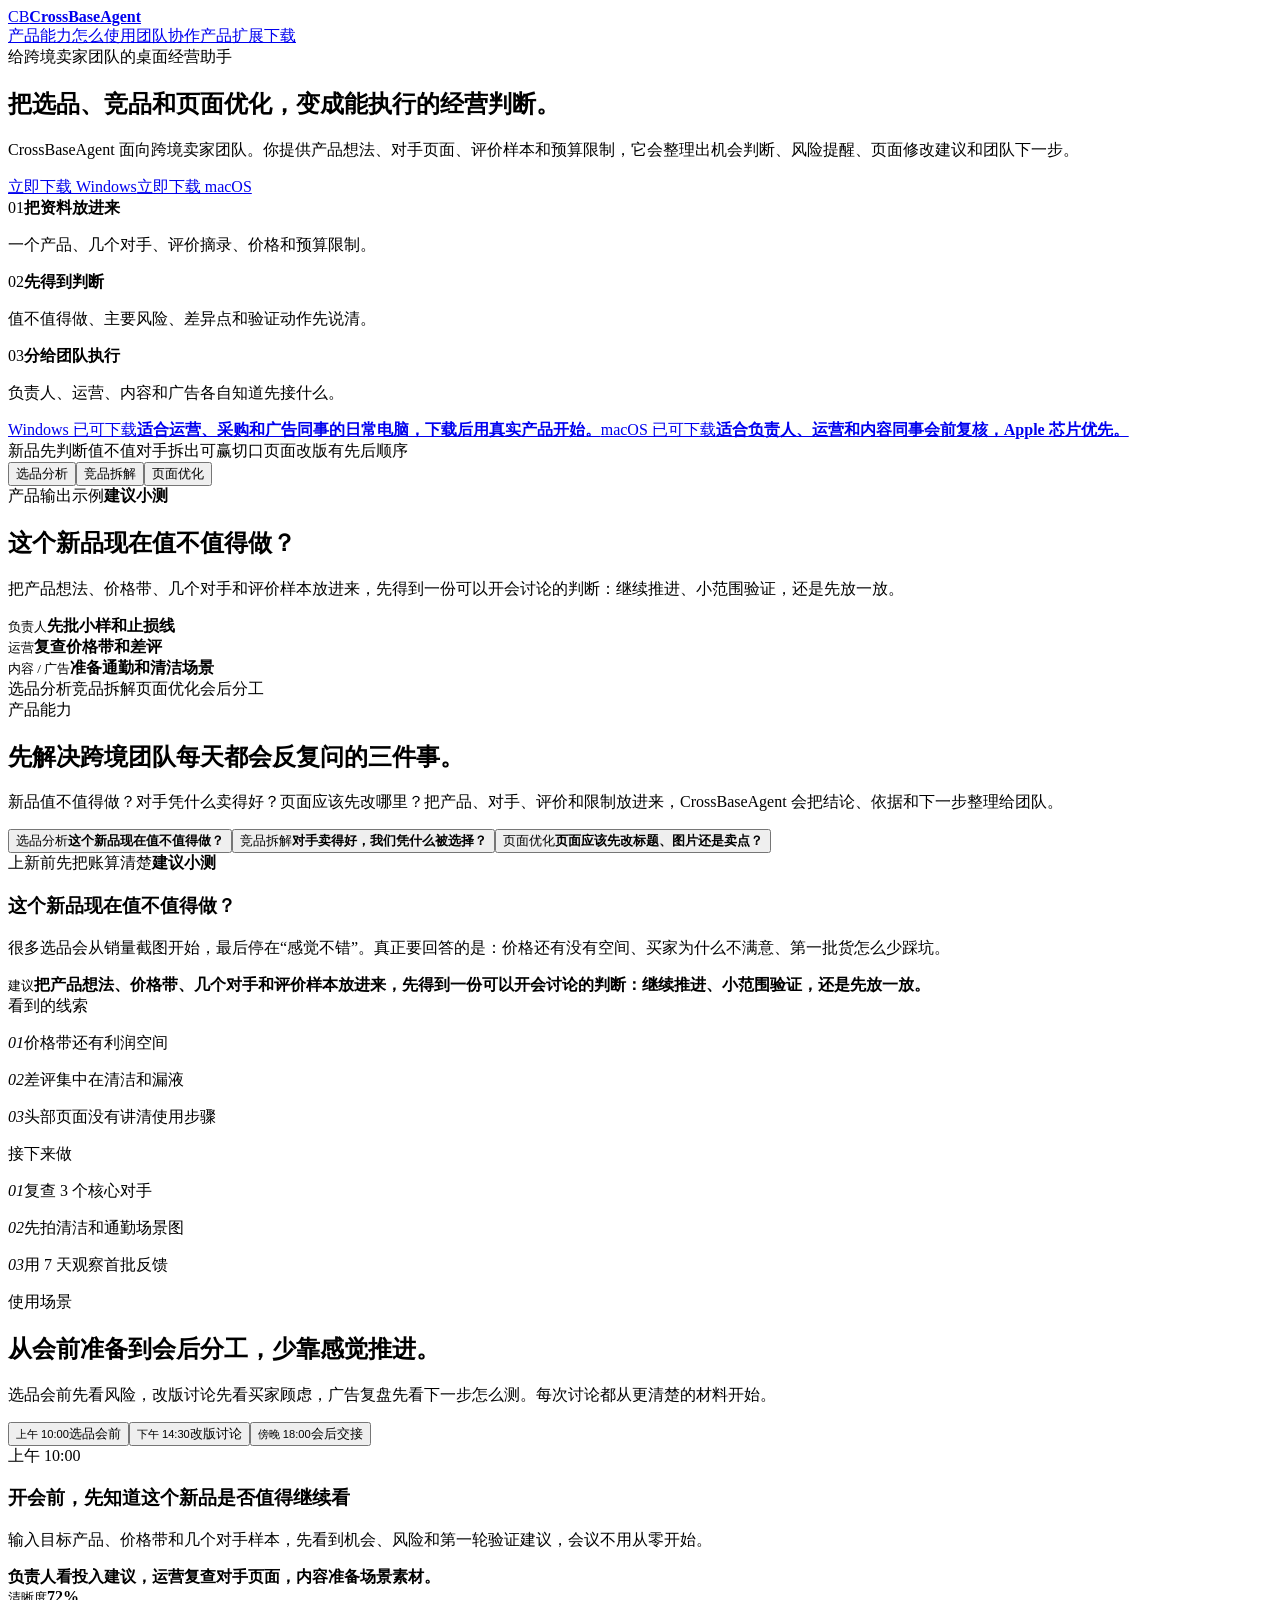
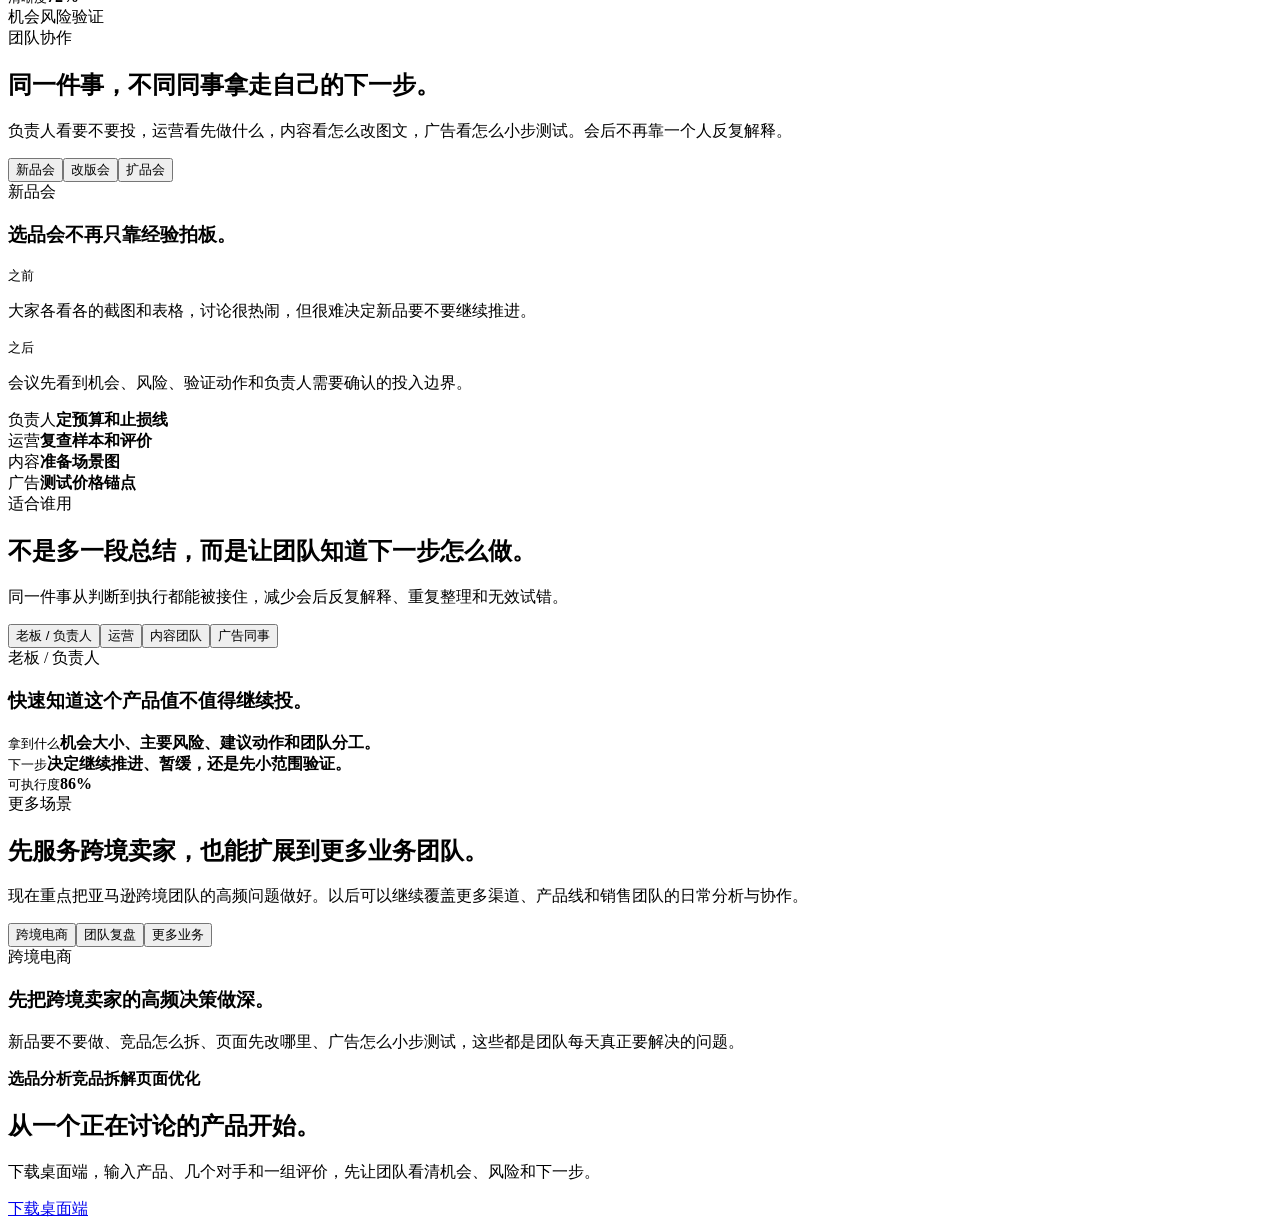
==== index.html @ db87e787 "Refresh scenario page CTA" ====
<!DOCTYPE html><html lang="zh-CN"><head><script id="crossbase-head-process-shim">globalThis.process=globalThis.process||{};globalThis.process.env=globalThis.process.env||{};globalThis.process.browser=true;globalThis.process.env.NODE_ENV=globalThis.process.env.NODE_ENV||(location.hostname==="localhost"||location.hostname==="127.0.0.1"?"development":"production");</script><meta charSet="utf-8"/><meta name="viewport" content="width=device-width, initial-scale=1"/><link rel="stylesheet" href="/CrossBaseAgent-www/_next/static/chunks/0078fz.~6w9_p.css" data-precedence="next"/><link rel="stylesheet" href="/CrossBaseAgent-www/_next/static/chunks/17b_7vx0d22ie.css" data-precedence="next"/><link rel="preload" as="script" fetchPriority="low" href="/CrossBaseAgent-www/_next/static/chunks/0yu3k-pmkudgf.js"/><script src="/CrossBaseAgent-www/_next/static/chunks/0dgq26a5_oy.a.js" async=""></script><script src="/CrossBaseAgent-www/_next/static/chunks/0m_p1bxtorv5i.js" async=""></script><script src="/CrossBaseAgent-www/_next/static/chunks/0-h-t1dfs9cja.js" async=""></script><script src="/CrossBaseAgent-www/_next/static/chunks/turbopack-0ssr~~dosf0q3.js" async=""></script><script src="/CrossBaseAgent-www/_next/static/chunks/0g65zv~fun4x7.js" async=""></script><script src="/CrossBaseAgent-www/_next/static/chunks/0d3shmwh5_nmn.js" async=""></script><script src="/CrossBaseAgent-www/_next/static/chunks/17f6tzwoelkod.js" async=""></script><script src="/CrossBaseAgent-www/_next/static/chunks/0c6-lcs4336x7.js" async=""></script><script src="/CrossBaseAgent-www/_next/static/chunks/0k~oer-fk4ycg.js" async=""></script><title>CrossBaseAgent | 跨境卖家团队的桌面工作台</title><meta name="description" content="CrossBaseAgent 面向跨境卖家团队，把产品想法、对手页面、评价样本和预算限制整理成机会判断、风险提醒、页面修改建议和团队下一步。"/><meta name="keywords" content="跨境电商,亚马逊运营,选品分析,竞品分析,页面优化,团队协作"/><link rel="canonical" href="https://far-domain.github.io/CrossBaseAgent-www/"/><meta property="og:title" content="CrossBaseAgent"/><meta property="og:description" content="给跨境卖家团队使用的桌面工作台，帮团队更快判断机会、风险、页面改法和下一步。"/><meta property="og:url" content="https://far-domain.github.io/CrossBaseAgent-www/"/><meta property="og:site_name" content="CrossBaseAgent"/><meta property="og:type" content="website"/><meta name="twitter:card" content="summary_large_image"/><meta name="twitter:title" content="CrossBaseAgent"/><meta name="twitter:description" content="跨境卖家团队的桌面工作台。"/><script src="/CrossBaseAgent-www/_next/static/chunks/03~yq9q893hmn.js" noModule=""></script></head><body><div hidden=""><!--$--><!--/$--></div><script>(self.__next_s=self.__next_s||[]).push([0,{"children":"globalThis.process=globalThis.process||{};globalThis.process.env=globalThis.process.env||{};globalThis.process.browser=true;globalThis.process.env.NODE_ENV=globalThis.process.env.NODE_ENV||(location.hostname===\"localhost\"||location.hostname===\"127.0.0.1\"?\"development\":\"production\");","id":"crossbase-browser-process"}])</script><script type="application/ld+json">{"@context":"https://schema.org","@type":"SoftwareApplication","name":"CrossBaseAgent","applicationCategory":"BusinessApplication","operatingSystem":"Windows, macOS, Web","description":"CrossBaseAgent 面向跨境卖家团队，把产品想法、对手页面、评价样本和预算限制整理成机会判断、风险提醒、页面修改建议和团队下一步。","offers":{"@type":"Offer","price":"0","priceCurrency":"USD"}}</script><main class="md-home"><nav class="md-nav" aria-label="主导航"><a class="md-brand" aria-label="CrossBaseAgent 首页" href="/CrossBaseAgent-www/"><span>CB</span><strong>CrossBaseAgent</strong></a><div class="md-nav-links"><a href="#moments">产品能力</a><a href="#workday">怎么使用</a><a href="#handoff">团队协作</a><a href="#suite">产品扩展</a><a href="/CrossBaseAgent-www/download/">下载</a></div></nav><section class="md-hero"><div class="md-hero-kicker" style="transform:none"><span>给跨境卖家团队的桌面经营助手</span></div><div class="md-hero-grid"><div class="md-hero-copy"><h1>把选品、竞品和页面优化，变成能执行的经营判断。</h1><p>CrossBaseAgent 面向跨境卖家团队。你提供产品想法、对手页面、评价样本和预算限制，它会整理出机会判断、风险提醒、页面修改建议和团队下一步。</p><div class="md-hero-actions"><a class="inline-flex items-center justify-center rounded-md border font-medium transition focus-visible:outline focus-visible:outline-2 focus-visible:outline-offset-2 focus-visible:outline-ink disabled:cursor-not-allowed disabled:opacity-50 bg-ink text-white border-ink hover:bg-ink-soft h-12 px-5 text-sm md-primary" href="https://github.com/far-domain/CrossBaseAgent-www/releases/download/desktop-latest/CrossBaseAgent.Setup.0.0.1.exe">立即下载 Windows</a><a class="inline-flex items-center justify-center rounded-md border font-medium transition focus-visible:outline focus-visible:outline-2 focus-visible:outline-offset-2 focus-visible:outline-ink disabled:cursor-not-allowed disabled:opacity-50 bg-white text-ink border-line hover:bg-surface h-12 px-5 text-sm md-secondary" href="https://github.com/far-domain/CrossBaseAgent-www/releases/download/desktop-latest/CrossBaseAgent-0.0.1-arm64.dmg">立即下载 macOS</a></div><div class="md-hero-steps" aria-label="使用方式"><section><span>01</span><strong>把资料放进来</strong><p>一个产品、几个对手、评价摘录、价格和预算限制。</p></section><section><span>02</span><strong>先得到判断</strong><p>值不值得做、主要风险、差异点和验证动作先说清。</p></section><section><span>03</span><strong>分给团队执行</strong><p>负责人、运营、内容和广告各自知道先接什么。</p></section></div><div class="md-hero-downloads" aria-label="桌面端下载"><a href="https://github.com/far-domain/CrossBaseAgent-www/releases/download/desktop-latest/CrossBaseAgent.Setup.0.0.1.exe"><span>Windows 已可下载</span><strong>适合运营、采购和广告同事的日常电脑，下载后用真实产品开始。</strong></a><a href="https://github.com/far-domain/CrossBaseAgent-www/releases/download/desktop-latest/CrossBaseAgent-0.0.1-arm64.dmg"><span>macOS 已可下载</span><strong>适合负责人、运营和内容同事会前复核，Apple 芯片优先。</strong></a></div><div class="md-hero-proof" aria-label="产品结果"><span>新品先判断值不值</span><span>对手拆出可赢切口</span><span>页面改版有先后顺序</span></div></div><div class="md-hero-receipt" aria-label="团队接收单"><div class="md-hero-receipt-tabs" role="tablist" aria-label="切换首屏业务问题"><button aria-selected="true" class="active" role="tab" type="button">选品分析</button><button aria-selected="false" class="" role="tab" type="button">竞品拆解</button><button aria-selected="false" class="" role="tab" type="button">页面优化</button></div><article class="md-hero-receipt-card" style="opacity:1;transform:none"><div class="md-hero-receipt-head"><span>产品输出示例</span><strong>建议小测</strong></div><h2>这个新品现在值不值得做？</h2><p>把产品想法、价格带、几个对手和评价样本放进来，先得到一份可以开会讨论的判断：继续推进、小范围验证，还是先放一放。</p><div class="md-hero-receipt-meter" aria-label="建议小测 76%"><span style="width:76%"></span></div><div class="md-hero-receipt-grid"><section><small>负责人</small><strong>先批小样和止损线</strong></section><section><small>运营</small><strong>复查价格带和差评</strong></section><section><small>内容 / 广告</small><strong>准备通勤和清洁场景</strong></section></div></article></div></div><div class="md-hero-footer" aria-label="核心能力"><span>选品分析</span><span>竞品拆解</span><span>页面优化</span><span>会后分工</span></div></section><section class="md-section md-moments" id="moments"><div class="md-section-head"><span>产品能力</span><h2>先解决跨境团队每天都会反复问的三件事。</h2><p>新品值不值得做？对手凭什么卖得好？页面应该先改哪里？把产品、对手、评价和限制放进来，CrossBaseAgent 会把结论、依据和下一步整理给团队。</p></div><div class="md-decision-shell"><div class="md-decision-tabs" role="tablist" aria-label="切换经营问题"><button aria-selected="true" class="active" role="tab" type="button"><span>选品分析</span><strong>这个新品现在值不值得做？</strong></button><button aria-selected="false" class="" role="tab" type="button"><span>竞品拆解</span><strong>对手卖得好，我们凭什么被选择？</strong></button><button aria-selected="false" class="" role="tab" type="button"><span>页面优化</span><strong>页面应该先改标题、图片还是卖点？</strong></button></div><div class="md-decision-stage"><div class="md-signal-graphic" aria-hidden="true"><div></div></div><article class="md-decision-card" style="opacity:1;transform:none"><div class="md-decision-topline"><span>上新前先把账算清楚</span><strong>建议小测</strong></div><h3>这个新品现在值不值得做？</h3><p>很多选品会从销量截图开始，最后停在“感觉不错”。真正要回答的是：价格还有没有空间、买家为什么不满意、第一批货怎么少踩坑。</p><div class="md-answer"><small>建议</small><strong>把产品想法、价格带、几个对手和评价样本放进来，先得到一份可以开会讨论的判断：继续推进、小范围验证，还是先放一放。</strong></div><div class="md-meter" aria-label="建议小测 76%"><i style="width:76%"></i></div></article><div class="md-evidence-board"><section><span>看到的线索</span><p><i>01</i>价格带还有利润空间</p><p><i>02</i>差评集中在清洁和漏液</p><p><i>03</i>头部页面没有讲清使用步骤</p></section><section><span>接下来做</span><p><i>01</i>复查 3 个核心对手</p><p><i>02</i>先拍清洁和通勤场景图</p><p><i>03</i>用 7 天观察首批反馈</p></section></div></div></div></section><section class="md-section md-workday" id="workday"><div class="md-section-head"><span>使用场景</span><h2>从会前准备到会后分工，少靠感觉推进。</h2><p>选品会前先看风险，改版讨论先看买家顾虑，广告复盘先看下一步怎么测。每次讨论都从更清楚的材料开始。</p></div><div class="md-workday-board"><div class="md-workday-tabs" role="tablist" aria-label="切换工作时刻"><button aria-selected="true" class="active" role="tab" type="button"><small>上午 10:00</small><span>选品会前</span></button><button aria-selected="false" class="" role="tab" type="button"><small>下午 14:30</small><span>改版讨论</span></button><button aria-selected="false" class="" role="tab" type="button"><small>傍晚 18:00</small><span>会后交接</span></button></div><div class="md-workday-stage" style="opacity:1;transform:none"><article><span>上午 10:00</span><h3>开会前，先知道这个新品是否值得继续看</h3><p>输入目标产品、价格带和几个对手样本，先看到机会、风险和第一轮验证建议，会议不用从零开始。</p><strong>负责人看投入建议，运营复查对手页面，内容准备场景素材。</strong></article><aside><small>清晰度</small><strong>72<!-- -->%</strong><div class="md-meter"><i style="width:72%"></i></div><div><span>机会</span><span>风险</span><span>验证</span></div></aside></div></div></section><section class="md-section md-handoff" id="handoff"><div class="md-section-head"><span>团队协作</span><h2>同一件事，不同同事拿走自己的下一步。</h2><p>负责人看要不要投，运营看先做什么，内容看怎么改图文，广告看怎么小步测试。会后不再靠一个人反复解释。</p></div><div class="md-handoff-room"><div class="md-handoff-tabs" role="tablist" aria-label="切换会议类型"><button aria-selected="true" class="active" role="tab" type="button">新品会</button><button aria-selected="false" class="" role="tab" type="button">改版会</button><button aria-selected="false" class="" role="tab" type="button">扩品会</button></div><div class="md-handoff-stage" style="opacity:1;transform:none"><article class="md-handoff-main"><span>新品会</span><h3>选品会不再只靠经验拍板。</h3><div><section><small>之前</small><p>大家各看各的截图和表格，讨论很热闹，但很难决定新品要不要继续推进。</p></section><section><small>之后</small><p>会议先看到机会、风险、验证动作和负责人需要确认的投入边界。</p></section></div></article><div class="md-role-grid"><section><span>负责人</span><strong>定预算和止损线</strong></section><section><span>运营</span><strong>复查样本和评价</strong></section><section><span>内容</span><strong>准备场景图</strong></section><section><span>广告</span><strong>测试价格锚点</strong></section></div></div></div></section><section class="md-section md-audience" id="people"><div class="md-section-head"><span>适合谁用</span><h2>不是多一段总结，而是让团队知道下一步怎么做。</h2><p>同一件事从判断到执行都能被接住，减少会后反复解释、重复整理和无效试错。</p></div><div class="md-audience-layout"><div class="md-audience-tabs" role="tablist" aria-label="切换团队角色"><button aria-selected="true" class="active" role="tab" type="button">老板 / 负责人</button><button aria-selected="false" class="" role="tab" type="button">运营</button><button aria-selected="false" class="" role="tab" type="button">内容团队</button><button aria-selected="false" class="" role="tab" type="button">广告同事</button></div><article class="md-audience-card" style="opacity:1;transform:none"><span>老板 / 负责人</span><h3>快速知道这个产品值不值得继续投。</h3><div><section><small>拿到什么</small><strong>机会大小、主要风险、建议动作和团队分工。</strong></section><section><small>下一步</small><strong>决定继续推进、暂缓，还是先小范围验证。</strong></section></div><div class="md-audience-meter"><small>可执行度</small><strong>86<!-- -->%</strong><div class="md-meter"><i style="width:86%"></i></div></div></article></div></section><section class="md-section md-suite" id="suite"><div class="md-section-head"><span>更多场景</span><h2>先服务跨境卖家，也能扩展到更多业务团队。</h2><p>现在重点把亚马逊跨境团队的高频问题做好。以后可以继续覆盖更多渠道、产品线和销售团队的日常分析与协作。</p></div><div class="md-suite-stage"><div class="md-suite-tabs" role="tablist" aria-label="切换更多经营场景"><button aria-selected="true" class="active" role="tab" type="button">跨境电商</button><button aria-selected="false" class="" role="tab" type="button">团队复盘</button><button aria-selected="false" class="" role="tab" type="button">更多业务</button></div><article class="md-suite-card" style="opacity:1;transform:none"><span>跨境电商</span><h3>先把跨境卖家的高频决策做深。</h3><p>新品要不要做、竞品怎么拆、页面先改哪里、广告怎么小步测试，这些都是团队每天真正要解决的问题。</p><div><strong>选品分析</strong><strong>竞品拆解</strong><strong>页面优化</strong></div></article></div></section><section class="md-final"><h2>从一个正在讨论的产品开始。</h2><p>下载桌面端，输入产品、几个对手和一组评价，先让团队看清机会、风险和下一步。</p><a class="inline-flex items-center justify-center rounded-md border font-medium transition focus-visible:outline focus-visible:outline-2 focus-visible:outline-offset-2 focus-visible:outline-ink disabled:cursor-not-allowed disabled:opacity-50 bg-ink text-white border-ink hover:bg-ink-soft h-12 px-5 text-sm md-primary" href="/CrossBaseAgent-www/download/">下载桌面端</a></section></main><!--$--><!--/$--><script src="/CrossBaseAgent-www/_next/static/chunks/0yu3k-pmkudgf.js" id="_R_" async=""></script><script>(self.__next_f=self.__next_f||[]).push([0])</script><script>self.__next_f.push([1,"1:\"$Sreact.fragment\"\n2:I[79520,[\"/CrossBaseAgent-www/_next/static/chunks/0g65zv~fun4x7.js\",\"/CrossBaseAgent-www/_next/static/chunks/0d3shmwh5_nmn.js\"],\"\"]\n3:I[39756,[\"/CrossBaseAgent-www/_next/static/chunks/0g65zv~fun4x7.js\",\"/CrossBaseAgent-www/_next/static/chunks/0d3shmwh5_nmn.js\"],\"default\"]\n4:I[37457,[\"/CrossBaseAgent-www/_next/static/chunks/0g65zv~fun4x7.js\",\"/CrossBaseAgent-www/_next/static/chunks/0d3shmwh5_nmn.js\"],\"default\"]\n5:I[64180,[\"/CrossBaseAgent-www/_next/static/chunks/0g65zv~fun4x7.js\",\"/CrossBaseAgent-www/_next/static/chunks/0d3shmwh5_nmn.js\",\"/CrossBaseAgent-www/_next/static/chunks/17f6tzwoelkod.js\",\"/CrossBaseAgent-www/_next/static/chunks/0c6-lcs4336x7.js\",\"/CrossBaseAgent-www/_next/static/chunks/0k~oer-fk4ycg.js\"],\"default\"]\n6:I[97367,[\"/CrossBaseAgent-www/_next/static/chunks/0g65zv~fun4x7.js\",\"/CrossBaseAgent-www/_next/static/chunks/0d3shmwh5_nmn.js\"],\"OutletBoundary\"]\n7:\"$Sreact.suspense\"\n9:I[97367,[\"/CrossBaseAgent-www/_next/static/chunks/0g65zv~fun4x7.js\",\"/CrossBaseAgent-www/_next/static/chunks/0d3shmwh5_nmn.js\"],\"ViewportBoundary\"]\nb:I[97367,[\"/CrossBaseAgent-www/_next/static/chunks/0g65zv~fun4x7.js\",\"/CrossBaseAgent-www/_next/static/chunks/0d3shmwh5_nmn.js\"],\"MetadataBoundary\"]\nd:I[68027,[\"/CrossBaseAgent-www/_next/static/chunks/0g65zv~fun4x7.js\",\"/CrossBaseAgent-www/_next/static/chunks/0d3shmwh5_nmn.js\"],\"default\",1]\n:HL[\"/CrossBaseAgent-www/_next/static/chunks/0078fz.~6w9_p.css\",\"style\"]\n:HL[\"/CrossBaseAgent-www/_next/static/chunks/17b_7vx0d22ie.css\",\"style\"]\n"])</script><script>self.__next_f.push([1,"0:{\"P\":null,\"c\":[\"\",\"\"],\"q\":\"\",\"i\":false,\"f\":[[[\"\",{\"children\":[\"__PAGE__\",{}]},\"$undefined\",\"$undefined\",16],[[\"$\",\"$1\",\"c\",{\"children\":[[[\"$\",\"link\",\"0\",{\"rel\":\"stylesheet\",\"href\":\"/CrossBaseAgent-www/_next/static/chunks/0078fz.~6w9_p.css\",\"precedence\":\"next\",\"crossOrigin\":\"$undefined\",\"nonce\":\"$undefined\"}],[\"$\",\"link\",\"1\",{\"rel\":\"stylesheet\",\"href\":\"/CrossBaseAgent-www/_next/static/chunks/17b_7vx0d22ie.css\",\"precedence\":\"next\",\"crossOrigin\":\"$undefined\",\"nonce\":\"$undefined\"}],[\"$\",\"script\",\"script-0\",{\"src\":\"/CrossBaseAgent-www/_next/static/chunks/0g65zv~fun4x7.js\",\"async\":true,\"nonce\":\"$undefined\"}],[\"$\",\"script\",\"script-1\",{\"src\":\"/CrossBaseAgent-www/_next/static/chunks/0d3shmwh5_nmn.js\",\"async\":true,\"nonce\":\"$undefined\"}]],[\"$\",\"html\",null,{\"lang\":\"zh-CN\",\"children\":[\"$\",\"body\",null,{\"children\":[[\"$\",\"$L2\",null,{\"id\":\"crossbase-browser-process\",\"strategy\":\"beforeInteractive\",\"children\":\"globalThis.process=globalThis.process||{};globalThis.process.env=globalThis.process.env||{};globalThis.process.browser=true;globalThis.process.env.NODE_ENV=globalThis.process.env.NODE_ENV||(location.hostname===\\\"localhost\\\"||location.hostname===\\\"127.0.0.1\\\"?\\\"development\\\":\\\"production\\\");\"}],[\"$\",\"$L3\",null,{\"parallelRouterKey\":\"children\",\"error\":\"$undefined\",\"errorStyles\":\"$undefined\",\"errorScripts\":\"$undefined\",\"template\":[\"$\",\"$L4\",null,{}],\"templateStyles\":\"$undefined\",\"templateScripts\":\"$undefined\",\"notFound\":[[[\"$\",\"title\",null,{\"children\":\"404: This page could not be found.\"}],[\"$\",\"div\",null,{\"style\":{\"fontFamily\":\"system-ui,\\\"Segoe UI\\\",Roboto,Helvetica,Arial,sans-serif,\\\"Apple Color Emoji\\\",\\\"Segoe UI Emoji\\\"\",\"height\":\"100vh\",\"textAlign\":\"center\",\"display\":\"flex\",\"flexDirection\":\"column\",\"alignItems\":\"center\",\"justifyContent\":\"center\"},\"children\":[\"$\",\"div\",null,{\"children\":[[\"$\",\"style\",null,{\"dangerouslySetInnerHTML\":{\"__html\":\"body{color:#000;background:#fff;margin:0}.next-error-h1{border-right:1px solid rgba(0,0,0,.3)}@media (prefers-color-scheme:dark){body{color:#fff;background:#000}.next-error-h1{border-right:1px solid rgba(255,255,255,.3)}}\"}}],[\"$\",\"h1\",null,{\"className\":\"next-error-h1\",\"style\":{\"display\":\"inline-block\",\"margin\":\"0 20px 0 0\",\"padding\":\"0 23px 0 0\",\"fontSize\":24,\"fontWeight\":500,\"verticalAlign\":\"top\",\"lineHeight\":\"49px\"},\"children\":404}],[\"$\",\"div\",null,{\"style\":{\"display\":\"inline-block\"},\"children\":[\"$\",\"h2\",null,{\"style\":{\"fontSize\":14,\"fontWeight\":400,\"lineHeight\":\"49px\",\"margin\":0},\"children\":\"This page could not be found.\"}]}]]}]}]],[]],\"forbidden\":\"$undefined\",\"unauthorized\":\"$undefined\"}]]}]}]]}],{\"children\":[[\"$\",\"$1\",\"c\",{\"children\":[[[\"$\",\"script\",null,{\"type\":\"application/ld+json\",\"dangerouslySetInnerHTML\":{\"__html\":\"{\\\"@context\\\":\\\"https://schema.org\\\",\\\"@type\\\":\\\"SoftwareApplication\\\",\\\"name\\\":\\\"CrossBaseAgent\\\",\\\"applicationCategory\\\":\\\"BusinessApplication\\\",\\\"operatingSystem\\\":\\\"Windows, macOS, Web\\\",\\\"description\\\":\\\"CrossBaseAgent 面向跨境卖家团队，把产品想法、对手页面、评价样本和预算限制整理成机会判断、风险提醒、页面修改建议和团队下一步。\\\",\\\"offers\\\":{\\\"@type\\\":\\\"Offer\\\",\\\"price\\\":\\\"0\\\",\\\"priceCurrency\\\":\\\"USD\\\"}}\"}}],[\"$\",\"$L5\",null,{}]],[[\"$\",\"script\",\"script-0\",{\"src\":\"/CrossBaseAgent-www/_next/static/chunks/17f6tzwoelkod.js\",\"async\":true,\"nonce\":\"$undefined\"}],[\"$\",\"script\",\"script-1\",{\"src\":\"/CrossBaseAgent-www/_next/static/chunks/0c6-lcs4336x7.js\",\"async\":true,\"nonce\":\"$undefined\"}],[\"$\",\"script\",\"script-2\",{\"src\":\"/CrossBaseAgent-www/_next/static/chunks/0k~oer-fk4ycg.js\",\"async\":true,\"nonce\":\"$undefined\"}]],[\"$\",\"$L6\",null,{\"children\":[\"$\",\"$7\",null,{\"name\":\"Next.MetadataOutlet\",\"children\":\"$@8\"}]}]]}],{},null,false,null]},null,false,null],[\"$\",\"$1\",\"h\",{\"children\":[null,[\"$\",\"$L9\",null,{\"children\":\"$La\"}],[\"$\",\"div\",null,{\"hidden\":true,\"children\":[\"$\",\"$Lb\",null,{\"children\":[\"$\",\"$7\",null,{\"name\":\"Next.Metadata\",\"children\":\"$Lc\"}]}]}],null]}],false]],\"m\":\"$undefined\",\"G\":[\"$d\",[[\"$\",\"link\",\"0\",{\"rel\":\"stylesheet\",\"href\":\"/CrossBaseAgent-www/_next/static/chunks/0078fz.~6w9_p.css\",\"precedence\":\"next\",\"crossOrigin\":\"$undefined\",\"nonce\":\"$undefined\"}],[\"$\",\"link\",\"1\",{\"rel\":\"stylesheet\",\"href\":\"/CrossBaseAgent-www/_next/static/chunks/17b_7vx0d22ie.css\",\"precedence\":\"next\",\"crossOrigin\":\"$undefined\",\"nonce\":\"$undefined\"}]]],\"S\":true,\"h\":null,\"s\":\"$undefined\",\"l\":\"$undefined\",\"p\":\"$undefined\",\"d\":\"$undefined\",\"b\":\"Z0_7QU0Hjk0WNslmN3S2R\"}\n"])</script><script>self.__next_f.push([1,"a:[[\"$\",\"meta\",\"0\",{\"charSet\":\"utf-8\"}],[\"$\",\"meta\",\"1\",{\"name\":\"viewport\",\"content\":\"width=device-width, initial-scale=1\"}]]\n"])</script><script>self.__next_f.push([1,"8:null\nc:[[\"$\",\"title\",\"0\",{\"children\":\"CrossBaseAgent | 跨境卖家团队的桌面工作台\"}],[\"$\",\"meta\",\"1\",{\"name\":\"description\",\"content\":\"CrossBaseAgent 面向跨境卖家团队，把产品想法、对手页面、评价样本和预算限制整理成机会判断、风险提醒、页面修改建议和团队下一步。\"}],[\"$\",\"meta\",\"2\",{\"name\":\"keywords\",\"content\":\"跨境电商,亚马逊运营,选品分析,竞品分析,页面优化,团队协作\"}],[\"$\",\"link\",\"3\",{\"rel\":\"canonical\",\"href\":\"https://far-domain.github.io/CrossBaseAgent-www/\"}],[\"$\",\"meta\",\"4\",{\"property\":\"og:title\",\"content\":\"CrossBaseAgent\"}],[\"$\",\"meta\",\"5\",{\"property\":\"og:description\",\"content\":\"给跨境卖家团队使用的桌面工作台，帮团队更快判断机会、风险、页面改法和下一步。\"}],[\"$\",\"meta\",\"6\",{\"property\":\"og:url\",\"content\":\"https://far-domain.github.io/CrossBaseAgent-www/\"}],[\"$\",\"meta\",\"7\",{\"property\":\"og:site_name\",\"content\":\"CrossBaseAgent\"}],[\"$\",\"meta\",\"8\",{\"property\":\"og:type\",\"content\":\"website\"}],[\"$\",\"meta\",\"9\",{\"name\":\"twitter:card\",\"content\":\"summary_large_image\"}],[\"$\",\"meta\",\"10\",{\"name\":\"twitter:title\",\"content\":\"CrossBaseAgent\"}],[\"$\",\"meta\",\"11\",{\"name\":\"twitter:description\",\"content\":\"跨境卖家团队的桌面工作台。\"}]]\n"])</script></body></html>
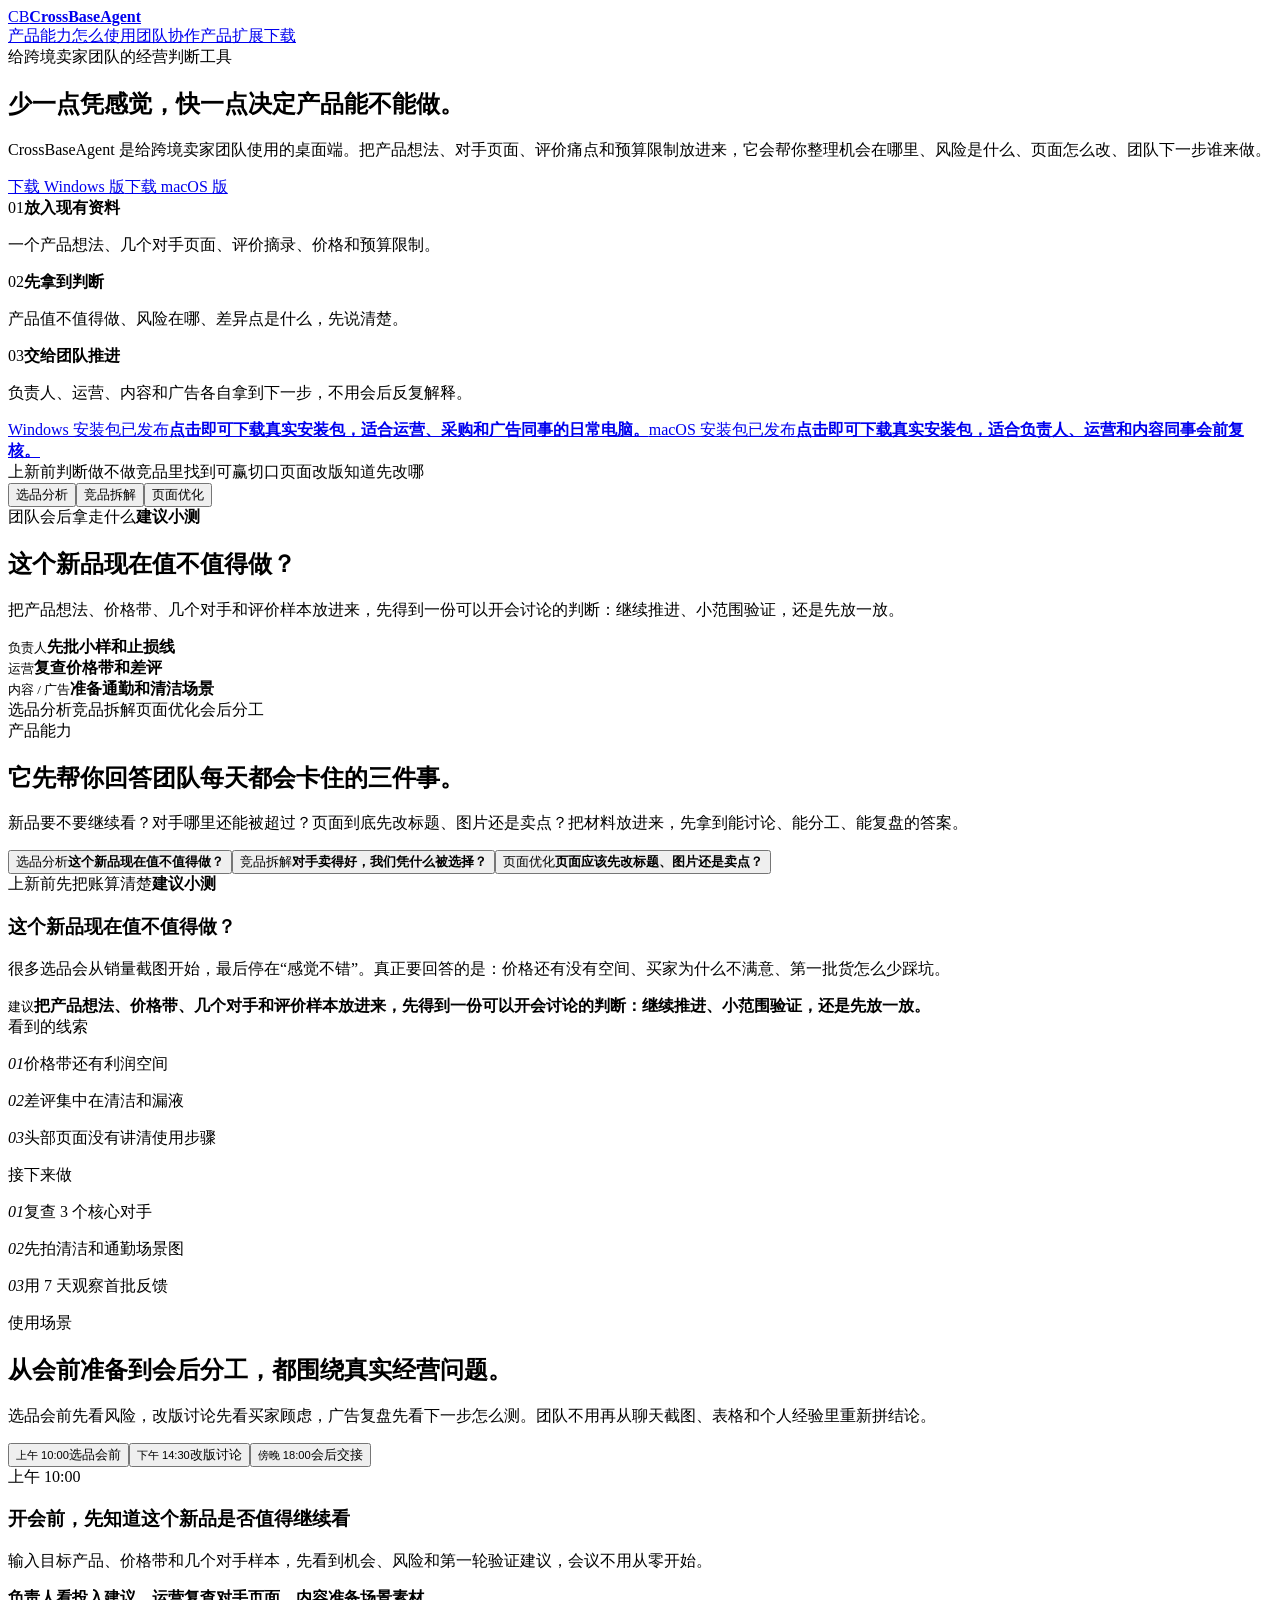
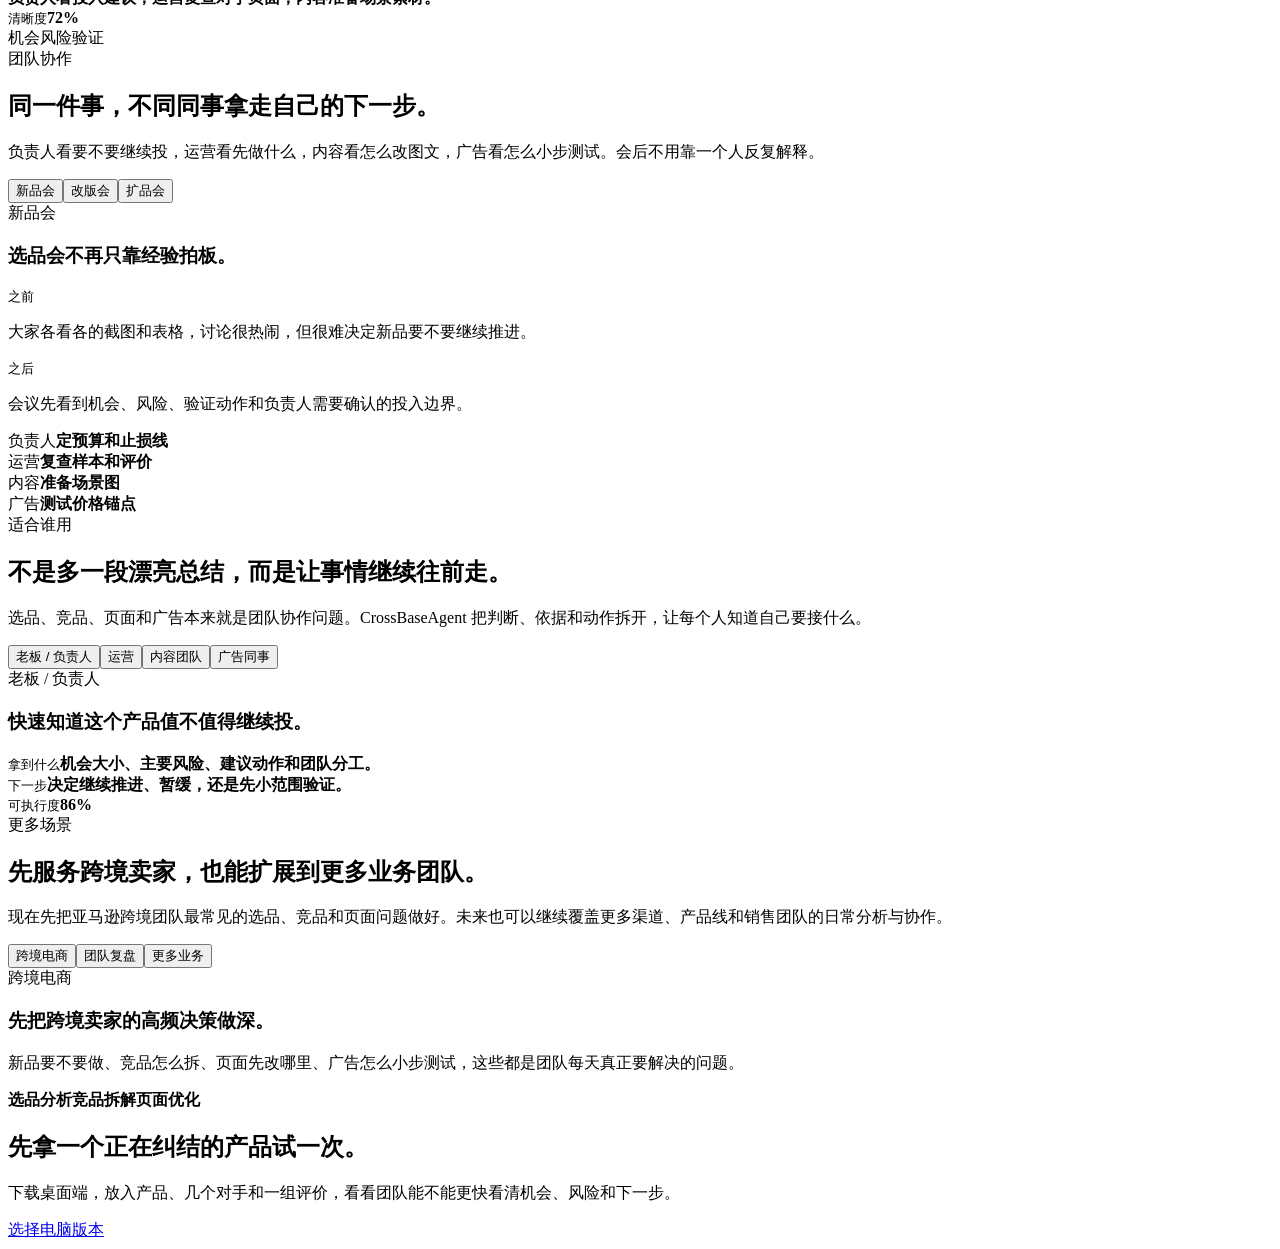
==== commit d0d395dd: "Publish clearer landing copy" ====
--- a/index.html
+++ b/index.html
@@ -1 +1 @@
-<!DOCTYPE html><html lang="zh-CN"><head><script id="crossbase-head-process-shim">globalThis.process=globalThis.process||{};globalThis.process.env=globalThis.process.env||{};globalThis.process.browser=true;globalThis.process.env.NODE_ENV=globalThis.process.env.NODE_ENV||(location.hostname==="localhost"||location.hostname==="127.0.0.1"?"development":"production");</script><meta charSet="utf-8"/><meta name="viewport" content="width=device-width, initial-scale=1"/><link rel="stylesheet" href="/CrossBaseAgent-www/_next/static/chunks/0078fz.~6w9_p.css" data-precedence="next"/><link rel="stylesheet" href="/CrossBaseAgent-www/_next/static/chunks/17b_7vx0d22ie.css" data-precedence="next"/><link rel="preload" as="script" fetchPriority="low" href="/CrossBaseAgent-www/_next/static/chunks/0yu3k-pmkudgf.js"/><script src="/CrossBaseAgent-www/_next/static/chunks/0dgq26a5_oy.a.js" async=""></script><script src="/CrossBaseAgent-www/_next/static/chunks/0m_p1bxtorv5i.js" async=""></script><script src="/CrossBaseAgent-www/_next/static/chunks/0-h-t1dfs9cja.js" async=""></script><script src="/CrossBaseAgent-www/_next/static/chunks/turbopack-0ssr~~dosf0q3.js" async=""></script><script src="/CrossBaseAgent-www/_next/static/chunks/0g65zv~fun4x7.js" async=""></script><script src="/CrossBaseAgent-www/_next/static/chunks/0d3shmwh5_nmn.js" async=""></script><script src="/CrossBaseAgent-www/_next/static/chunks/17f6tzwoelkod.js" async=""></script><script src="/CrossBaseAgent-www/_next/static/chunks/0c6-lcs4336x7.js" async=""></script><script src="/CrossBaseAgent-www/_next/static/chunks/0k~oer-fk4ycg.js" async=""></script><title>CrossBaseAgent | 跨境卖家团队的桌面工作台</title><meta name="description" content="CrossBaseAgent 面向跨境卖家团队，把产品想法、对手页面、评价样本和预算限制整理成机会判断、风险提醒、页面修改建议和团队下一步。"/><meta name="keywords" content="跨境电商,亚马逊运营,选品分析,竞品分析,页面优化,团队协作"/><link rel="canonical" href="https://far-domain.github.io/CrossBaseAgent-www/"/><meta property="og:title" content="CrossBaseAgent"/><meta property="og:description" content="给跨境卖家团队使用的桌面工作台，帮团队更快判断机会、风险、页面改法和下一步。"/><meta property="og:url" content="https://far-domain.github.io/CrossBaseAgent-www/"/><meta property="og:site_name" content="CrossBaseAgent"/><meta property="og:type" content="website"/><meta name="twitter:card" content="summary_large_image"/><meta name="twitter:title" content="CrossBaseAgent"/><meta name="twitter:description" content="跨境卖家团队的桌面工作台。"/><script src="/CrossBaseAgent-www/_next/static/chunks/03~yq9q893hmn.js" noModule=""></script></head><body><div hidden=""><!--$--><!--/$--></div><script>(self.__next_s=self.__next_s||[]).push([0,{"children":"globalThis.process=globalThis.process||{};globalThis.process.env=globalThis.process.env||{};globalThis.process.browser=true;globalThis.process.env.NODE_ENV=globalThis.process.env.NODE_ENV||(location.hostname===\"localhost\"||location.hostname===\"127.0.0.1\"?\"development\":\"production\");","id":"crossbase-browser-process"}])</script><script type="application/ld+json">{"@context":"https://schema.org","@type":"SoftwareApplication","name":"CrossBaseAgent","applicationCategory":"BusinessApplication","operatingSystem":"Windows, macOS, Web","description":"CrossBaseAgent 面向跨境卖家团队，把产品想法、对手页面、评价样本和预算限制整理成机会判断、风险提醒、页面修改建议和团队下一步。","offers":{"@type":"Offer","price":"0","priceCurrency":"USD"}}</script><main class="md-home"><nav class="md-nav" aria-label="主导航"><a class="md-brand" aria-label="CrossBaseAgent 首页" href="/CrossBaseAgent-www/"><span>CB</span><strong>CrossBaseAgent</strong></a><div class="md-nav-links"><a href="#moments">产品能力</a><a href="#workday">怎么使用</a><a href="#handoff">团队协作</a><a href="#suite">产品扩展</a><a href="/CrossBaseAgent-www/download/">下载</a></div></nav><section class="md-hero"><div class="md-hero-kicker" style="transform:none"><span>给跨境卖家团队的桌面经营助手</span></div><div class="md-hero-grid"><div class="md-hero-copy"><h1>把选品、竞品和页面优化，变成能执行的经营判断。</h1><p>CrossBaseAgent 面向跨境卖家团队。你提供产品想法、对手页面、评价样本和预算限制，它会整理出机会判断、风险提醒、页面修改建议和团队下一步。</p><div class="md-hero-actions"><a class="inline-flex items-center justify-center rounded-md border font-medium transition focus-visible:outline focus-visible:outline-2 focus-visible:outline-offset-2 focus-visible:outline-ink disabled:cursor-not-allowed disabled:opacity-50 bg-ink text-white border-ink hover:bg-ink-soft h-12 px-5 text-sm md-primary" href="https://github.com/far-domain/CrossBaseAgent-www/releases/download/desktop-latest/CrossBaseAgent.Setup.0.0.1.exe">立即下载 Windows</a><a class="inline-flex items-center justify-center rounded-md border font-medium transition focus-visible:outline focus-visible:outline-2 focus-visible:outline-offset-2 focus-visible:outline-ink disabled:cursor-not-allowed disabled:opacity-50 bg-white text-ink border-line hover:bg-surface h-12 px-5 text-sm md-secondary" href="https://github.com/far-domain/CrossBaseAgent-www/releases/download/desktop-latest/CrossBaseAgent-0.0.1-arm64.dmg">立即下载 macOS</a></div><div class="md-hero-steps" aria-label="使用方式"><section><span>01</span><strong>把资料放进来</strong><p>一个产品、几个对手、评价摘录、价格和预算限制。</p></section><section><span>02</span><strong>先得到判断</strong><p>值不值得做、主要风险、差异点和验证动作先说清。</p></section><section><span>03</span><strong>分给团队执行</strong><p>负责人、运营、内容和广告各自知道先接什么。</p></section></div><div class="md-hero-downloads" aria-label="桌面端下载"><a href="https://github.com/far-domain/CrossBaseAgent-www/releases/download/desktop-latest/CrossBaseAgent.Setup.0.0.1.exe"><span>Windows 已可下载</span><strong>适合运营、采购和广告同事的日常电脑，下载后用真实产品开始。</strong></a><a href="https://github.com/far-domain/CrossBaseAgent-www/releases/download/desktop-latest/CrossBaseAgent-0.0.1-arm64.dmg"><span>macOS 已可下载</span><strong>适合负责人、运营和内容同事会前复核，Apple 芯片优先。</strong></a></div><div class="md-hero-proof" aria-label="产品结果"><span>新品先判断值不值</span><span>对手拆出可赢切口</span><span>页面改版有先后顺序</span></div></div><div class="md-hero-receipt" aria-label="团队接收单"><div class="md-hero-receipt-tabs" role="tablist" aria-label="切换首屏业务问题"><button aria-selected="true" class="active" role="tab" type="button">选品分析</button><button aria-selected="false" class="" role="tab" type="button">竞品拆解</button><button aria-selected="false" class="" role="tab" type="button">页面优化</button></div><article class="md-hero-receipt-card" style="opacity:1;transform:none"><div class="md-hero-receipt-head"><span>产品输出示例</span><strong>建议小测</strong></div><h2>这个新品现在值不值得做？</h2><p>把产品想法、价格带、几个对手和评价样本放进来，先得到一份可以开会讨论的判断：继续推进、小范围验证，还是先放一放。</p><div class="md-hero-receipt-meter" aria-label="建议小测 76%"><span style="width:76%"></span></div><div class="md-hero-receipt-grid"><section><small>负责人</small><strong>先批小样和止损线</strong></section><section><small>运营</small><strong>复查价格带和差评</strong></section><section><small>内容 / 广告</small><strong>准备通勤和清洁场景</strong></section></div></article></div></div><div class="md-hero-footer" aria-label="核心能力"><span>选品分析</span><span>竞品拆解</span><span>页面优化</span><span>会后分工</span></div></section><section class="md-section md-moments" id="moments"><div class="md-section-head"><span>产品能力</span><h2>先解决跨境团队每天都会反复问的三件事。</h2><p>新品值不值得做？对手凭什么卖得好？页面应该先改哪里？把产品、对手、评价和限制放进来，CrossBaseAgent 会把结论、依据和下一步整理给团队。</p></div><div class="md-decision-shell"><div class="md-decision-tabs" role="tablist" aria-label="切换经营问题"><button aria-selected="true" class="active" role="tab" type="button"><span>选品分析</span><strong>这个新品现在值不值得做？</strong></button><button aria-selected="false" class="" role="tab" type="button"><span>竞品拆解</span><strong>对手卖得好，我们凭什么被选择？</strong></button><button aria-selected="false" class="" role="tab" type="button"><span>页面优化</span><strong>页面应该先改标题、图片还是卖点？</strong></button></div><div class="md-decision-stage"><div class="md-signal-graphic" aria-hidden="true"><div></div></div><article class="md-decision-card" style="opacity:1;transform:none"><div class="md-decision-topline"><span>上新前先把账算清楚</span><strong>建议小测</strong></div><h3>这个新品现在值不值得做？</h3><p>很多选品会从销量截图开始，最后停在“感觉不错”。真正要回答的是：价格还有没有空间、买家为什么不满意、第一批货怎么少踩坑。</p><div class="md-answer"><small>建议</small><strong>把产品想法、价格带、几个对手和评价样本放进来，先得到一份可以开会讨论的判断：继续推进、小范围验证，还是先放一放。</strong></div><div class="md-meter" aria-label="建议小测 76%"><i style="width:76%"></i></div></article><div class="md-evidence-board"><section><span>看到的线索</span><p><i>01</i>价格带还有利润空间</p><p><i>02</i>差评集中在清洁和漏液</p><p><i>03</i>头部页面没有讲清使用步骤</p></section><section><span>接下来做</span><p><i>01</i>复查 3 个核心对手</p><p><i>02</i>先拍清洁和通勤场景图</p><p><i>03</i>用 7 天观察首批反馈</p></section></div></div></div></section><section class="md-section md-workday" id="workday"><div class="md-section-head"><span>使用场景</span><h2>从会前准备到会后分工，少靠感觉推进。</h2><p>选品会前先看风险，改版讨论先看买家顾虑，广告复盘先看下一步怎么测。每次讨论都从更清楚的材料开始。</p></div><div class="md-workday-board"><div class="md-workday-tabs" role="tablist" aria-label="切换工作时刻"><button aria-selected="true" class="active" role="tab" type="button"><small>上午 10:00</small><span>选品会前</span></button><button aria-selected="false" class="" role="tab" type="button"><small>下午 14:30</small><span>改版讨论</span></button><button aria-selected="false" class="" role="tab" type="button"><small>傍晚 18:00</small><span>会后交接</span></button></div><div class="md-workday-stage" style="opacity:1;transform:none"><article><span>上午 10:00</span><h3>开会前，先知道这个新品是否值得继续看</h3><p>输入目标产品、价格带和几个对手样本，先看到机会、风险和第一轮验证建议，会议不用从零开始。</p><strong>负责人看投入建议，运营复查对手页面，内容准备场景素材。</strong></article><aside><small>清晰度</small><strong>72<!-- -->%</strong><div class="md-meter"><i style="width:72%"></i></div><div><span>机会</span><span>风险</span><span>验证</span></div></aside></div></div></section><section class="md-section md-handoff" id="handoff"><div class="md-section-head"><span>团队协作</span><h2>同一件事，不同同事拿走自己的下一步。</h2><p>负责人看要不要投，运营看先做什么，内容看怎么改图文，广告看怎么小步测试。会后不再靠一个人反复解释。</p></div><div class="md-handoff-room"><div class="md-handoff-tabs" role="tablist" aria-label="切换会议类型"><button aria-selected="true" class="active" role="tab" type="button">新品会</button><button aria-selected="false" class="" role="tab" type="button">改版会</button><button aria-selected="false" class="" role="tab" type="button">扩品会</button></div><div class="md-handoff-stage" style="opacity:1;transform:none"><article class="md-handoff-main"><span>新品会</span><h3>选品会不再只靠经验拍板。</h3><div><section><small>之前</small><p>大家各看各的截图和表格，讨论很热闹，但很难决定新品要不要继续推进。</p></section><section><small>之后</small><p>会议先看到机会、风险、验证动作和负责人需要确认的投入边界。</p></section></div></article><div class="md-role-grid"><section><span>负责人</span><strong>定预算和止损线</strong></section><section><span>运营</span><strong>复查样本和评价</strong></section><section><span>内容</span><strong>准备场景图</strong></section><section><span>广告</span><strong>测试价格锚点</strong></section></div></div></div></section><section class="md-section md-audience" id="people"><div class="md-section-head"><span>适合谁用</span><h2>不是多一段总结，而是让团队知道下一步怎么做。</h2><p>同一件事从判断到执行都能被接住，减少会后反复解释、重复整理和无效试错。</p></div><div class="md-audience-layout"><div class="md-audience-tabs" role="tablist" aria-label="切换团队角色"><button aria-selected="true" class="active" role="tab" type="button">老板 / 负责人</button><button aria-selected="false" class="" role="tab" type="button">运营</button><button aria-selected="false" class="" role="tab" type="button">内容团队</button><button aria-selected="false" class="" role="tab" type="button">广告同事</button></div><article class="md-audience-card" style="opacity:1;transform:none"><span>老板 / 负责人</span><h3>快速知道这个产品值不值得继续投。</h3><div><section><small>拿到什么</small><strong>机会大小、主要风险、建议动作和团队分工。</strong></section><section><small>下一步</small><strong>决定继续推进、暂缓，还是先小范围验证。</strong></section></div><div class="md-audience-meter"><small>可执行度</small><strong>86<!-- -->%</strong><div class="md-meter"><i style="width:86%"></i></div></div></article></div></section><section class="md-section md-suite" id="suite"><div class="md-section-head"><span>更多场景</span><h2>先服务跨境卖家，也能扩展到更多业务团队。</h2><p>现在重点把亚马逊跨境团队的高频问题做好。以后可以继续覆盖更多渠道、产品线和销售团队的日常分析与协作。</p></div><div class="md-suite-stage"><div class="md-suite-tabs" role="tablist" aria-label="切换更多经营场景"><button aria-selected="true" class="active" role="tab" type="button">跨境电商</button><button aria-selected="false" class="" role="tab" type="button">团队复盘</button><button aria-selected="false" class="" role="tab" type="button">更多业务</button></div><article class="md-suite-card" style="opacity:1;transform:none"><span>跨境电商</span><h3>先把跨境卖家的高频决策做深。</h3><p>新品要不要做、竞品怎么拆、页面先改哪里、广告怎么小步测试，这些都是团队每天真正要解决的问题。</p><div><strong>选品分析</strong><strong>竞品拆解</strong><strong>页面优化</strong></div></article></div></section><section class="md-final"><h2>从一个正在讨论的产品开始。</h2><p>下载桌面端，输入产品、几个对手和一组评价，先让团队看清机会、风险和下一步。</p><a class="inline-flex items-center justify-center rounded-md border font-medium transition focus-visible:outline focus-visible:outline-2 focus-visible:outline-offset-2 focus-visible:outline-ink disabled:cursor-not-allowed disabled:opacity-50 bg-ink text-white border-ink hover:bg-ink-soft h-12 px-5 text-sm md-primary" href="/CrossBaseAgent-www/download/">下载桌面端</a></section></main><!--$--><!--/$--><script src="/CrossBaseAgent-www/_next/static/chunks/0yu3k-pmkudgf.js" id="_R_" async=""></script><script>(self.__next_f=self.__next_f||[]).push([0])</script><script>self.__next_f.push([1,"1:\"$Sreact.fragment\"\n2:I[79520,[\"/CrossBaseAgent-www/_next/static/chunks/0g65zv~fun4x7.js\",\"/CrossBaseAgent-www/_next/static/chunks/0d3shmwh5_nmn.js\"],\"\"]\n3:I[39756,[\"/CrossBaseAgent-www/_next/static/chunks/0g65zv~fun4x7.js\",\"/CrossBaseAgent-www/_next/static/chunks/0d3shmwh5_nmn.js\"],\"default\"]\n4:I[37457,[\"/CrossBaseAgent-www/_next/static/chunks/0g65zv~fun4x7.js\",\"/CrossBaseAgent-www/_next/static/chunks/0d3shmwh5_nmn.js\"],\"default\"]\n5:I[64180,[\"/CrossBaseAgent-www/_next/static/chunks/0g65zv~fun4x7.js\",\"/CrossBaseAgent-www/_next/static/chunks/0d3shmwh5_nmn.js\",\"/CrossBaseAgent-www/_next/static/chunks/17f6tzwoelkod.js\",\"/CrossBaseAgent-www/_next/static/chunks/0c6-lcs4336x7.js\",\"/CrossBaseAgent-www/_next/static/chunks/0k~oer-fk4ycg.js\"],\"default\"]\n6:I[97367,[\"/CrossBaseAgent-www/_next/static/chunks/0g65zv~fun4x7.js\",\"/CrossBaseAgent-www/_next/static/chunks/0d3shmwh5_nmn.js\"],\"OutletBoundary\"]\n7:\"$Sreact.suspense\"\n9:I[97367,[\"/CrossBaseAgent-www/_next/static/chunks/0g65zv~fun4x7.js\",\"/CrossBaseAgent-www/_next/static/chunks/0d3shmwh5_nmn.js\"],\"ViewportBoundary\"]\nb:I[97367,[\"/CrossBaseAgent-www/_next/static/chunks/0g65zv~fun4x7.js\",\"/CrossBaseAgent-www/_next/static/chunks/0d3shmwh5_nmn.js\"],\"MetadataBoundary\"]\nd:I[68027,[\"/CrossBaseAgent-www/_next/static/chunks/0g65zv~fun4x7.js\",\"/CrossBaseAgent-www/_next/static/chunks/0d3shmwh5_nmn.js\"],\"default\",1]\n:HL[\"/CrossBaseAgent-www/_next/static/chunks/0078fz.~6w9_p.css\",\"style\"]\n:HL[\"/CrossBaseAgent-www/_next/static/chunks/17b_7vx0d22ie.css\",\"style\"]\n"])</script><script>self.__next_f.push([1,"0:{\"P\":null,\"c\":[\"\",\"\"],\"q\":\"\",\"i\":false,\"f\":[[[\"\",{\"children\":[\"__PAGE__\",{}]},\"$undefined\",\"$undefined\",16],[[\"$\",\"$1\",\"c\",{\"children\":[[[\"$\",\"link\",\"0\",{\"rel\":\"stylesheet\",\"href\":\"/CrossBaseAgent-www/_next/static/chunks/0078fz.~6w9_p.css\",\"precedence\":\"next\",\"crossOrigin\":\"$undefined\",\"nonce\":\"$undefined\"}],[\"$\",\"link\",\"1\",{\"rel\":\"stylesheet\",\"href\":\"/CrossBaseAgent-www/_next/static/chunks/17b_7vx0d22ie.css\",\"precedence\":\"next\",\"crossOrigin\":\"$undefined\",\"nonce\":\"$undefined\"}],[\"$\",\"script\",\"script-0\",{\"src\":\"/CrossBaseAgent-www/_next/static/chunks/0g65zv~fun4x7.js\",\"async\":true,\"nonce\":\"$undefined\"}],[\"$\",\"script\",\"script-1\",{\"src\":\"/CrossBaseAgent-www/_next/static/chunks/0d3shmwh5_nmn.js\",\"async\":true,\"nonce\":\"$undefined\"}]],[\"$\",\"html\",null,{\"lang\":\"zh-CN\",\"children\":[\"$\",\"body\",null,{\"children\":[[\"$\",\"$L2\",null,{\"id\":\"crossbase-browser-process\",\"strategy\":\"beforeInteractive\",\"children\":\"globalThis.process=globalThis.process||{};globalThis.process.env=globalThis.process.env||{};globalThis.process.browser=true;globalThis.process.env.NODE_ENV=globalThis.process.env.NODE_ENV||(location.hostname===\\\"localhost\\\"||location.hostname===\\\"127.0.0.1\\\"?\\\"development\\\":\\\"production\\\");\"}],[\"$\",\"$L3\",null,{\"parallelRouterKey\":\"children\",\"error\":\"$undefined\",\"errorStyles\":\"$undefined\",\"errorScripts\":\"$undefined\",\"template\":[\"$\",\"$L4\",null,{}],\"templateStyles\":\"$undefined\",\"templateScripts\":\"$undefined\",\"notFound\":[[[\"$\",\"title\",null,{\"children\":\"404: This page could not be found.\"}],[\"$\",\"div\",null,{\"style\":{\"fontFamily\":\"system-ui,\\\"Segoe UI\\\",Roboto,Helvetica,Arial,sans-serif,\\\"Apple Color Emoji\\\",\\\"Segoe UI Emoji\\\"\",\"height\":\"100vh\",\"textAlign\":\"center\",\"display\":\"flex\",\"flexDirection\":\"column\",\"alignItems\":\"center\",\"justifyContent\":\"center\"},\"children\":[\"$\",\"div\",null,{\"children\":[[\"$\",\"style\",null,{\"dangerouslySetInnerHTML\":{\"__html\":\"body{color:#000;background:#fff;margin:0}.next-error-h1{border-right:1px solid rgba(0,0,0,.3)}@media (prefers-color-scheme:dark){body{color:#fff;background:#000}.next-error-h1{border-right:1px solid rgba(255,255,255,.3)}}\"}}],[\"$\",\"h1\",null,{\"className\":\"next-error-h1\",\"style\":{\"display\":\"inline-block\",\"margin\":\"0 20px 0 0\",\"padding\":\"0 23px 0 0\",\"fontSize\":24,\"fontWeight\":500,\"verticalAlign\":\"top\",\"lineHeight\":\"49px\"},\"children\":404}],[\"$\",\"div\",null,{\"style\":{\"display\":\"inline-block\"},\"children\":[\"$\",\"h2\",null,{\"style\":{\"fontSize\":14,\"fontWeight\":400,\"lineHeight\":\"49px\",\"margin\":0},\"children\":\"This page could not be found.\"}]}]]}]}]],[]],\"forbidden\":\"$undefined\",\"unauthorized\":\"$undefined\"}]]}]}]]}],{\"children\":[[\"$\",\"$1\",\"c\",{\"children\":[[[\"$\",\"script\",null,{\"type\":\"application/ld+json\",\"dangerouslySetInnerHTML\":{\"__html\":\"{\\\"@context\\\":\\\"https://schema.org\\\",\\\"@type\\\":\\\"SoftwareApplication\\\",\\\"name\\\":\\\"CrossBaseAgent\\\",\\\"applicationCategory\\\":\\\"BusinessApplication\\\",\\\"operatingSystem\\\":\\\"Windows, macOS, Web\\\",\\\"description\\\":\\\"CrossBaseAgent 面向跨境卖家团队，把产品想法、对手页面、评价样本和预算限制整理成机会判断、风险提醒、页面修改建议和团队下一步。\\\",\\\"offers\\\":{\\\"@type\\\":\\\"Offer\\\",\\\"price\\\":\\\"0\\\",\\\"priceCurrency\\\":\\\"USD\\\"}}\"}}],[\"$\",\"$L5\",null,{}]],[[\"$\",\"script\",\"script-0\",{\"src\":\"/CrossBaseAgent-www/_next/static/chunks/17f6tzwoelkod.js\",\"async\":true,\"nonce\":\"$undefined\"}],[\"$\",\"script\",\"script-1\",{\"src\":\"/CrossBaseAgent-www/_next/static/chunks/0c6-lcs4336x7.js\",\"async\":true,\"nonce\":\"$undefined\"}],[\"$\",\"script\",\"script-2\",{\"src\":\"/CrossBaseAgent-www/_next/static/chunks/0k~oer-fk4ycg.js\",\"async\":true,\"nonce\":\"$undefined\"}]],[\"$\",\"$L6\",null,{\"children\":[\"$\",\"$7\",null,{\"name\":\"Next.MetadataOutlet\",\"children\":\"$@8\"}]}]]}],{},null,false,null]},null,false,null],[\"$\",\"$1\",\"h\",{\"children\":[null,[\"$\",\"$L9\",null,{\"children\":\"$La\"}],[\"$\",\"div\",null,{\"hidden\":true,\"children\":[\"$\",\"$Lb\",null,{\"children\":[\"$\",\"$7\",null,{\"name\":\"Next.Metadata\",\"children\":\"$Lc\"}]}]}],null]}],false]],\"m\":\"$undefined\",\"G\":[\"$d\",[[\"$\",\"link\",\"0\",{\"rel\":\"stylesheet\",\"href\":\"/CrossBaseAgent-www/_next/static/chunks/0078fz.~6w9_p.css\",\"precedence\":\"next\",\"crossOrigin\":\"$undefined\",\"nonce\":\"$undefined\"}],[\"$\",\"link\",\"1\",{\"rel\":\"stylesheet\",\"href\":\"/CrossBaseAgent-www/_next/static/chunks/17b_7vx0d22ie.css\",\"precedence\":\"next\",\"crossOrigin\":\"$undefined\",\"nonce\":\"$undefined\"}]]],\"S\":true,\"h\":null,\"s\":\"$undefined\",\"l\":\"$undefined\",\"p\":\"$undefined\",\"d\":\"$undefined\",\"b\":\"Z0_7QU0Hjk0WNslmN3S2R\"}\n"])</script><script>self.__next_f.push([1,"a:[[\"$\",\"meta\",\"0\",{\"charSet\":\"utf-8\"}],[\"$\",\"meta\",\"1\",{\"name\":\"viewport\",\"content\":\"width=device-width, initial-scale=1\"}]]\n"])</script><script>self.__next_f.push([1,"8:null\nc:[[\"$\",\"title\",\"0\",{\"children\":\"CrossBaseAgent | 跨境卖家团队的桌面工作台\"}],[\"$\",\"meta\",\"1\",{\"name\":\"description\",\"content\":\"CrossBaseAgent 面向跨境卖家团队，把产品想法、对手页面、评价样本和预算限制整理成机会判断、风险提醒、页面修改建议和团队下一步。\"}],[\"$\",\"meta\",\"2\",{\"name\":\"keywords\",\"content\":\"跨境电商,亚马逊运营,选品分析,竞品分析,页面优化,团队协作\"}],[\"$\",\"link\",\"3\",{\"rel\":\"canonical\",\"href\":\"https://far-domain.github.io/CrossBaseAgent-www/\"}],[\"$\",\"meta\",\"4\",{\"property\":\"og:title\",\"content\":\"CrossBaseAgent\"}],[\"$\",\"meta\",\"5\",{\"property\":\"og:description\",\"content\":\"给跨境卖家团队使用的桌面工作台，帮团队更快判断机会、风险、页面改法和下一步。\"}],[\"$\",\"meta\",\"6\",{\"property\":\"og:url\",\"content\":\"https://far-domain.github.io/CrossBaseAgent-www/\"}],[\"$\",\"meta\",\"7\",{\"property\":\"og:site_name\",\"content\":\"CrossBaseAgent\"}],[\"$\",\"meta\",\"8\",{\"property\":\"og:type\",\"content\":\"website\"}],[\"$\",\"meta\",\"9\",{\"name\":\"twitter:card\",\"content\":\"summary_large_image\"}],[\"$\",\"meta\",\"10\",{\"name\":\"twitter:title\",\"content\":\"CrossBaseAgent\"}],[\"$\",\"meta\",\"11\",{\"name\":\"twitter:description\",\"content\":\"跨境卖家团队的桌面工作台。\"}]]\n"])</script></body></html>+<!DOCTYPE html><html lang="zh-CN"><head><script id="crossbase-head-process-shim">globalThis.process=globalThis.process||{};globalThis.process.env=globalThis.process.env||{};globalThis.process.browser=true;globalThis.process.env.NODE_ENV=globalThis.process.env.NODE_ENV||(location.hostname==="localhost"||location.hostname==="127.0.0.1"?"development":"production");</script><meta charSet="utf-8"/><meta name="viewport" content="width=device-width, initial-scale=1"/><link rel="stylesheet" href="/CrossBaseAgent-www/_next/static/chunks/0078fz.~6w9_p.css" data-precedence="next"/><link rel="stylesheet" href="/CrossBaseAgent-www/_next/static/chunks/17b_7vx0d22ie.css" data-precedence="next"/><link rel="preload" as="script" fetchPriority="low" href="/CrossBaseAgent-www/_next/static/chunks/0yu3k-pmkudgf.js"/><script src="/CrossBaseAgent-www/_next/static/chunks/0dgq26a5_oy.a.js" async=""></script><script src="/CrossBaseAgent-www/_next/static/chunks/0m_p1bxtorv5i.js" async=""></script><script src="/CrossBaseAgent-www/_next/static/chunks/0-h-t1dfs9cja.js" async=""></script><script src="/CrossBaseAgent-www/_next/static/chunks/turbopack-0ssr~~dosf0q3.js" async=""></script><script src="/CrossBaseAgent-www/_next/static/chunks/0g65zv~fun4x7.js" async=""></script><script src="/CrossBaseAgent-www/_next/static/chunks/0d3shmwh5_nmn.js" async=""></script><script src="/CrossBaseAgent-www/_next/static/chunks/17mlfgzn9v1c1.js" async=""></script><script src="/CrossBaseAgent-www/_next/static/chunks/12940~6a3q0mi.js" async=""></script><script src="/CrossBaseAgent-www/_next/static/chunks/0k~oer-fk4ycg.js" async=""></script><title>CrossBaseAgent | 跨境卖家团队的桌面工作台</title><meta name="description" content="CrossBaseAgent 是给跨境卖家团队使用的桌面端，把产品想法、对手页面、评价痛点和预算限制整理成机会判断、风险提醒、页面改法和团队下一步。"/><meta name="keywords" content="跨境电商,亚马逊运营,选品分析,竞品分析,页面优化,团队协作"/><link rel="canonical" href="https://far-domain.github.io/CrossBaseAgent-www/"/><meta property="og:title" content="CrossBaseAgent"/><meta property="og:description" content="给跨境卖家团队使用的桌面端，帮团队更快判断机会、风险、页面改法和下一步。"/><meta property="og:url" content="https://far-domain.github.io/CrossBaseAgent-www/"/><meta property="og:site_name" content="CrossBaseAgent"/><meta property="og:type" content="website"/><meta name="twitter:card" content="summary_large_image"/><meta name="twitter:title" content="CrossBaseAgent"/><meta name="twitter:description" content="跨境卖家团队的桌面工作台。"/><script src="/CrossBaseAgent-www/_next/static/chunks/03~yq9q893hmn.js" noModule=""></script></head><body><div hidden=""><!--$--><!--/$--></div><script>(self.__next_s=self.__next_s||[]).push([0,{"children":"globalThis.process=globalThis.process||{};globalThis.process.env=globalThis.process.env||{};globalThis.process.browser=true;globalThis.process.env.NODE_ENV=globalThis.process.env.NODE_ENV||(location.hostname===\"localhost\"||location.hostname===\"127.0.0.1\"?\"development\":\"production\");","id":"crossbase-browser-process"}])</script><script type="application/ld+json">{"@context":"https://schema.org","@type":"SoftwareApplication","name":"CrossBaseAgent","applicationCategory":"BusinessApplication","operatingSystem":"Windows, macOS, Web","description":"CrossBaseAgent 是给跨境卖家团队使用的桌面端，把产品想法、对手页面、评价痛点和预算限制整理成机会判断、风险提醒、页面改法和团队下一步。","offers":{"@type":"Offer","price":"0","priceCurrency":"USD"}}</script><main class="md-home"><nav class="md-nav" aria-label="主导航"><a class="md-brand" aria-label="CrossBaseAgent 首页" href="/CrossBaseAgent-www/"><span>CB</span><strong>CrossBaseAgent</strong></a><div class="md-nav-links"><a href="#moments">产品能力</a><a href="#workday">怎么使用</a><a href="#handoff">团队协作</a><a href="#suite">产品扩展</a><a href="/CrossBaseAgent-www/download/">下载</a></div></nav><section class="md-hero"><div class="md-hero-kicker" style="transform:none"><span>给跨境卖家团队的经营判断工具</span></div><div class="md-hero-grid"><div class="md-hero-copy"><h1>少一点凭感觉，快一点决定产品能不能做。</h1><p>CrossBaseAgent 是给跨境卖家团队使用的桌面端。把产品想法、对手页面、评价痛点和预算限制放进来，它会帮你整理机会在哪里、风险是什么、页面怎么改、团队下一步谁来做。</p><div class="md-hero-actions"><a class="inline-flex items-center justify-center rounded-md border font-medium transition focus-visible:outline focus-visible:outline-2 focus-visible:outline-offset-2 focus-visible:outline-ink disabled:cursor-not-allowed disabled:opacity-50 bg-ink text-white border-ink hover:bg-ink-soft h-12 px-5 text-sm md-primary" href="https://github.com/far-domain/CrossBaseAgent-www/releases/download/desktop-latest/CrossBaseAgent.Setup.0.0.1.exe">下载 Windows 版</a><a class="inline-flex items-center justify-center rounded-md border font-medium transition focus-visible:outline focus-visible:outline-2 focus-visible:outline-offset-2 focus-visible:outline-ink disabled:cursor-not-allowed disabled:opacity-50 bg-white text-ink border-line hover:bg-surface h-12 px-5 text-sm md-secondary" href="https://github.com/far-domain/CrossBaseAgent-www/releases/download/desktop-latest/CrossBaseAgent-0.0.1-arm64.dmg">下载 macOS 版</a></div><div class="md-hero-steps" aria-label="使用方式"><section><span>01</span><strong>放入现有资料</strong><p>一个产品想法、几个对手页面、评价摘录、价格和预算限制。</p></section><section><span>02</span><strong>先拿到判断</strong><p>产品值不值得做、风险在哪、差异点是什么，先说清楚。</p></section><section><span>03</span><strong>交给团队推进</strong><p>负责人、运营、内容和广告各自拿到下一步，不用会后反复解释。</p></section></div><div class="md-hero-downloads" aria-label="桌面端下载"><a href="https://github.com/far-domain/CrossBaseAgent-www/releases/download/desktop-latest/CrossBaseAgent.Setup.0.0.1.exe"><span>Windows 安装包已发布</span><strong>点击即可下载真实安装包，适合运营、采购和广告同事的日常电脑。</strong></a><a href="https://github.com/far-domain/CrossBaseAgent-www/releases/download/desktop-latest/CrossBaseAgent-0.0.1-arm64.dmg"><span>macOS 安装包已发布</span><strong>点击即可下载真实安装包，适合负责人、运营和内容同事会前复核。</strong></a></div><div class="md-hero-proof" aria-label="产品结果"><span>上新前判断做不做</span><span>竞品里找到可赢切口</span><span>页面改版知道先改哪</span></div></div><div class="md-hero-receipt" aria-label="团队接收单"><div class="md-hero-receipt-tabs" role="tablist" aria-label="切换首屏业务问题"><button aria-selected="true" class="active" role="tab" type="button">选品分析</button><button aria-selected="false" class="" role="tab" type="button">竞品拆解</button><button aria-selected="false" class="" role="tab" type="button">页面优化</button></div><article class="md-hero-receipt-card" style="opacity:1;transform:none"><div class="md-hero-receipt-head"><span>团队会后拿走什么</span><strong>建议小测</strong></div><h2>这个新品现在值不值得做？</h2><p>把产品想法、价格带、几个对手和评价样本放进来，先得到一份可以开会讨论的判断：继续推进、小范围验证，还是先放一放。</p><div class="md-hero-receipt-meter" aria-label="建议小测 76%"><span style="width:76%"></span></div><div class="md-hero-receipt-grid"><section><small>负责人</small><strong>先批小样和止损线</strong></section><section><small>运营</small><strong>复查价格带和差评</strong></section><section><small>内容 / 广告</small><strong>准备通勤和清洁场景</strong></section></div></article></div></div><div class="md-hero-footer" aria-label="核心能力"><span>选品分析</span><span>竞品拆解</span><span>页面优化</span><span>会后分工</span></div></section><section class="md-section md-moments" id="moments"><div class="md-section-head"><span>产品能力</span><h2>它先帮你回答团队每天都会卡住的三件事。</h2><p>新品要不要继续看？对手哪里还能被超过？页面到底先改标题、图片还是卖点？把材料放进来，先拿到能讨论、能分工、能复盘的答案。</p></div><div class="md-decision-shell"><div class="md-decision-tabs" role="tablist" aria-label="切换经营问题"><button aria-selected="true" class="active" role="tab" type="button"><span>选品分析</span><strong>这个新品现在值不值得做？</strong></button><button aria-selected="false" class="" role="tab" type="button"><span>竞品拆解</span><strong>对手卖得好，我们凭什么被选择？</strong></button><button aria-selected="false" class="" role="tab" type="button"><span>页面优化</span><strong>页面应该先改标题、图片还是卖点？</strong></button></div><div class="md-decision-stage"><div class="md-signal-graphic" aria-hidden="true"><div></div></div><article class="md-decision-card" style="opacity:1;transform:none"><div class="md-decision-topline"><span>上新前先把账算清楚</span><strong>建议小测</strong></div><h3>这个新品现在值不值得做？</h3><p>很多选品会从销量截图开始，最后停在“感觉不错”。真正要回答的是：价格还有没有空间、买家为什么不满意、第一批货怎么少踩坑。</p><div class="md-answer"><small>建议</small><strong>把产品想法、价格带、几个对手和评价样本放进来，先得到一份可以开会讨论的判断：继续推进、小范围验证，还是先放一放。</strong></div><div class="md-meter" aria-label="建议小测 76%"><i style="width:76%"></i></div></article><div class="md-evidence-board"><section><span>看到的线索</span><p><i>01</i>价格带还有利润空间</p><p><i>02</i>差评集中在清洁和漏液</p><p><i>03</i>头部页面没有讲清使用步骤</p></section><section><span>接下来做</span><p><i>01</i>复查 3 个核心对手</p><p><i>02</i>先拍清洁和通勤场景图</p><p><i>03</i>用 7 天观察首批反馈</p></section></div></div></div></section><section class="md-section md-workday" id="workday"><div class="md-section-head"><span>使用场景</span><h2>从会前准备到会后分工，都围绕真实经营问题。</h2><p>选品会前先看风险，改版讨论先看买家顾虑，广告复盘先看下一步怎么测。团队不用再从聊天截图、表格和个人经验里重新拼结论。</p></div><div class="md-workday-board"><div class="md-workday-tabs" role="tablist" aria-label="切换工作时刻"><button aria-selected="true" class="active" role="tab" type="button"><small>上午 10:00</small><span>选品会前</span></button><button aria-selected="false" class="" role="tab" type="button"><small>下午 14:30</small><span>改版讨论</span></button><button aria-selected="false" class="" role="tab" type="button"><small>傍晚 18:00</small><span>会后交接</span></button></div><div class="md-workday-stage" style="opacity:1;transform:none"><article><span>上午 10:00</span><h3>开会前，先知道这个新品是否值得继续看</h3><p>输入目标产品、价格带和几个对手样本，先看到机会、风险和第一轮验证建议，会议不用从零开始。</p><strong>负责人看投入建议，运营复查对手页面，内容准备场景素材。</strong></article><aside><small>清晰度</small><strong>72<!-- -->%</strong><div class="md-meter"><i style="width:72%"></i></div><div><span>机会</span><span>风险</span><span>验证</span></div></aside></div></div></section><section class="md-section md-handoff" id="handoff"><div class="md-section-head"><span>团队协作</span><h2>同一件事，不同同事拿走自己的下一步。</h2><p>负责人看要不要继续投，运营看先做什么，内容看怎么改图文，广告看怎么小步测试。会后不用靠一个人反复解释。</p></div><div class="md-handoff-room"><div class="md-handoff-tabs" role="tablist" aria-label="切换会议类型"><button aria-selected="true" class="active" role="tab" type="button">新品会</button><button aria-selected="false" class="" role="tab" type="button">改版会</button><button aria-selected="false" class="" role="tab" type="button">扩品会</button></div><div class="md-handoff-stage" style="opacity:1;transform:none"><article class="md-handoff-main"><span>新品会</span><h3>选品会不再只靠经验拍板。</h3><div><section><small>之前</small><p>大家各看各的截图和表格，讨论很热闹，但很难决定新品要不要继续推进。</p></section><section><small>之后</small><p>会议先看到机会、风险、验证动作和负责人需要确认的投入边界。</p></section></div></article><div class="md-role-grid"><section><span>负责人</span><strong>定预算和止损线</strong></section><section><span>运营</span><strong>复查样本和评价</strong></section><section><span>内容</span><strong>准备场景图</strong></section><section><span>广告</span><strong>测试价格锚点</strong></section></div></div></div></section><section class="md-section md-audience" id="people"><div class="md-section-head"><span>适合谁用</span><h2>不是多一段漂亮总结，而是让事情继续往前走。</h2><p>选品、竞品、页面和广告本来就是团队协作问题。CrossBaseAgent 把判断、依据和动作拆开，让每个人知道自己要接什么。</p></div><div class="md-audience-layout"><div class="md-audience-tabs" role="tablist" aria-label="切换团队角色"><button aria-selected="true" class="active" role="tab" type="button">老板 / 负责人</button><button aria-selected="false" class="" role="tab" type="button">运营</button><button aria-selected="false" class="" role="tab" type="button">内容团队</button><button aria-selected="false" class="" role="tab" type="button">广告同事</button></div><article class="md-audience-card" style="opacity:1;transform:none"><span>老板 / 负责人</span><h3>快速知道这个产品值不值得继续投。</h3><div><section><small>拿到什么</small><strong>机会大小、主要风险、建议动作和团队分工。</strong></section><section><small>下一步</small><strong>决定继续推进、暂缓，还是先小范围验证。</strong></section></div><div class="md-audience-meter"><small>可执行度</small><strong>86<!-- -->%</strong><div class="md-meter"><i style="width:86%"></i></div></div></article></div></section><section class="md-section md-suite" id="suite"><div class="md-section-head"><span>更多场景</span><h2>先服务跨境卖家，也能扩展到更多业务团队。</h2><p>现在先把亚马逊跨境团队最常见的选品、竞品和页面问题做好。未来也可以继续覆盖更多渠道、产品线和销售团队的日常分析与协作。</p></div><div class="md-suite-stage"><div class="md-suite-tabs" role="tablist" aria-label="切换更多经营场景"><button aria-selected="true" class="active" role="tab" type="button">跨境电商</button><button aria-selected="false" class="" role="tab" type="button">团队复盘</button><button aria-selected="false" class="" role="tab" type="button">更多业务</button></div><article class="md-suite-card" style="opacity:1;transform:none"><span>跨境电商</span><h3>先把跨境卖家的高频决策做深。</h3><p>新品要不要做、竞品怎么拆、页面先改哪里、广告怎么小步测试，这些都是团队每天真正要解决的问题。</p><div><strong>选品分析</strong><strong>竞品拆解</strong><strong>页面优化</strong></div></article></div></section><section class="md-final"><h2>先拿一个正在纠结的产品试一次。</h2><p>下载桌面端，放入产品、几个对手和一组评价，看看团队能不能更快看清机会、风险和下一步。</p><a class="inline-flex items-center justify-center rounded-md border font-medium transition focus-visible:outline focus-visible:outline-2 focus-visible:outline-offset-2 focus-visible:outline-ink disabled:cursor-not-allowed disabled:opacity-50 bg-ink text-white border-ink hover:bg-ink-soft h-12 px-5 text-sm md-primary" href="/CrossBaseAgent-www/download/">选择电脑版本</a></section></main><!--$--><!--/$--><script src="/CrossBaseAgent-www/_next/static/chunks/0yu3k-pmkudgf.js" id="_R_" async=""></script><script>(self.__next_f=self.__next_f||[]).push([0])</script><script>self.__next_f.push([1,"1:\"$Sreact.fragment\"\n2:I[79520,[\"/CrossBaseAgent-www/_next/static/chunks/0g65zv~fun4x7.js\",\"/CrossBaseAgent-www/_next/static/chunks/0d3shmwh5_nmn.js\"],\"\"]\n3:I[39756,[\"/CrossBaseAgent-www/_next/static/chunks/0g65zv~fun4x7.js\",\"/CrossBaseAgent-www/_next/static/chunks/0d3shmwh5_nmn.js\"],\"default\"]\n4:I[37457,[\"/CrossBaseAgent-www/_next/static/chunks/0g65zv~fun4x7.js\",\"/CrossBaseAgent-www/_next/static/chunks/0d3shmwh5_nmn.js\"],\"default\"]\n5:I[64180,[\"/CrossBaseAgent-www/_next/static/chunks/0g65zv~fun4x7.js\",\"/CrossBaseAgent-www/_next/static/chunks/0d3shmwh5_nmn.js\",\"/CrossBaseAgent-www/_next/static/chunks/17mlfgzn9v1c1.js\",\"/CrossBaseAgent-www/_next/static/chunks/12940~6a3q0mi.js\",\"/CrossBaseAgent-www/_next/static/chunks/0k~oer-fk4ycg.js\"],\"default\"]\n6:I[97367,[\"/CrossBaseAgent-www/_next/static/chunks/0g65zv~fun4x7.js\",\"/CrossBaseAgent-www/_next/static/chunks/0d3shmwh5_nmn.js\"],\"OutletBoundary\"]\n7:\"$Sreact.suspense\"\n9:I[97367,[\"/CrossBaseAgent-www/_next/static/chunks/0g65zv~fun4x7.js\",\"/CrossBaseAgent-www/_next/static/chunks/0d3shmwh5_nmn.js\"],\"ViewportBoundary\"]\nb:I[97367,[\"/CrossBaseAgent-www/_next/static/chunks/0g65zv~fun4x7.js\",\"/CrossBaseAgent-www/_next/static/chunks/0d3shmwh5_nmn.js\"],\"MetadataBoundary\"]\nd:I[68027,[\"/CrossBaseAgent-www/_next/static/chunks/0g65zv~fun4x7.js\",\"/CrossBaseAgent-www/_next/static/chunks/0d3shmwh5_nmn.js\"],\"default\",1]\n:HL[\"/CrossBaseAgent-www/_next/static/chunks/0078fz.~6w9_p.css\",\"style\"]\n:HL[\"/CrossBaseAgent-www/_next/static/chunks/17b_7vx0d22ie.css\",\"style\"]\n"])</script><script>self.__next_f.push([1,"0:{\"P\":null,\"c\":[\"\",\"\"],\"q\":\"\",\"i\":false,\"f\":[[[\"\",{\"children\":[\"__PAGE__\",{}]},\"$undefined\",\"$undefined\",16],[[\"$\",\"$1\",\"c\",{\"children\":[[[\"$\",\"link\",\"0\",{\"rel\":\"stylesheet\",\"href\":\"/CrossBaseAgent-www/_next/static/chunks/0078fz.~6w9_p.css\",\"precedence\":\"next\",\"crossOrigin\":\"$undefined\",\"nonce\":\"$undefined\"}],[\"$\",\"link\",\"1\",{\"rel\":\"stylesheet\",\"href\":\"/CrossBaseAgent-www/_next/static/chunks/17b_7vx0d22ie.css\",\"precedence\":\"next\",\"crossOrigin\":\"$undefined\",\"nonce\":\"$undefined\"}],[\"$\",\"script\",\"script-0\",{\"src\":\"/CrossBaseAgent-www/_next/static/chunks/0g65zv~fun4x7.js\",\"async\":true,\"nonce\":\"$undefined\"}],[\"$\",\"script\",\"script-1\",{\"src\":\"/CrossBaseAgent-www/_next/static/chunks/0d3shmwh5_nmn.js\",\"async\":true,\"nonce\":\"$undefined\"}]],[\"$\",\"html\",null,{\"lang\":\"zh-CN\",\"children\":[\"$\",\"body\",null,{\"children\":[[\"$\",\"$L2\",null,{\"id\":\"crossbase-browser-process\",\"strategy\":\"beforeInteractive\",\"children\":\"globalThis.process=globalThis.process||{};globalThis.process.env=globalThis.process.env||{};globalThis.process.browser=true;globalThis.process.env.NODE_ENV=globalThis.process.env.NODE_ENV||(location.hostname===\\\"localhost\\\"||location.hostname===\\\"127.0.0.1\\\"?\\\"development\\\":\\\"production\\\");\"}],[\"$\",\"$L3\",null,{\"parallelRouterKey\":\"children\",\"error\":\"$undefined\",\"errorStyles\":\"$undefined\",\"errorScripts\":\"$undefined\",\"template\":[\"$\",\"$L4\",null,{}],\"templateStyles\":\"$undefined\",\"templateScripts\":\"$undefined\",\"notFound\":[[[\"$\",\"title\",null,{\"children\":\"404: This page could not be found.\"}],[\"$\",\"div\",null,{\"style\":{\"fontFamily\":\"system-ui,\\\"Segoe UI\\\",Roboto,Helvetica,Arial,sans-serif,\\\"Apple Color Emoji\\\",\\\"Segoe UI Emoji\\\"\",\"height\":\"100vh\",\"textAlign\":\"center\",\"display\":\"flex\",\"flexDirection\":\"column\",\"alignItems\":\"center\",\"justifyContent\":\"center\"},\"children\":[\"$\",\"div\",null,{\"children\":[[\"$\",\"style\",null,{\"dangerouslySetInnerHTML\":{\"__html\":\"body{color:#000;background:#fff;margin:0}.next-error-h1{border-right:1px solid rgba(0,0,0,.3)}@media (prefers-color-scheme:dark){body{color:#fff;background:#000}.next-error-h1{border-right:1px solid rgba(255,255,255,.3)}}\"}}],[\"$\",\"h1\",null,{\"className\":\"next-error-h1\",\"style\":{\"display\":\"inline-block\",\"margin\":\"0 20px 0 0\",\"padding\":\"0 23px 0 0\",\"fontSize\":24,\"fontWeight\":500,\"verticalAlign\":\"top\",\"lineHeight\":\"49px\"},\"children\":404}],[\"$\",\"div\",null,{\"style\":{\"display\":\"inline-block\"},\"children\":[\"$\",\"h2\",null,{\"style\":{\"fontSize\":14,\"fontWeight\":400,\"lineHeight\":\"49px\",\"margin\":0},\"children\":\"This page could not be found.\"}]}]]}]}]],[]],\"forbidden\":\"$undefined\",\"unauthorized\":\"$undefined\"}]]}]}]]}],{\"children\":[[\"$\",\"$1\",\"c\",{\"children\":[[[\"$\",\"script\",null,{\"type\":\"application/ld+json\",\"dangerouslySetInnerHTML\":{\"__html\":\"{\\\"@context\\\":\\\"https://schema.org\\\",\\\"@type\\\":\\\"SoftwareApplication\\\",\\\"name\\\":\\\"CrossBaseAgent\\\",\\\"applicationCategory\\\":\\\"BusinessApplication\\\",\\\"operatingSystem\\\":\\\"Windows, macOS, Web\\\",\\\"description\\\":\\\"CrossBaseAgent 是给跨境卖家团队使用的桌面端，把产品想法、对手页面、评价痛点和预算限制整理成机会判断、风险提醒、页面改法和团队下一步。\\\",\\\"offers\\\":{\\\"@type\\\":\\\"Offer\\\",\\\"price\\\":\\\"0\\\",\\\"priceCurrency\\\":\\\"USD\\\"}}\"}}],[\"$\",\"$L5\",null,{}]],[[\"$\",\"script\",\"script-0\",{\"src\":\"/CrossBaseAgent-www/_next/static/chunks/17mlfgzn9v1c1.js\",\"async\":true,\"nonce\":\"$undefined\"}],[\"$\",\"script\",\"script-1\",{\"src\":\"/CrossBaseAgent-www/_next/static/chunks/12940~6a3q0mi.js\",\"async\":true,\"nonce\":\"$undefined\"}],[\"$\",\"script\",\"script-2\",{\"src\":\"/CrossBaseAgent-www/_next/static/chunks/0k~oer-fk4ycg.js\",\"async\":true,\"nonce\":\"$undefined\"}]],[\"$\",\"$L6\",null,{\"children\":[\"$\",\"$7\",null,{\"name\":\"Next.MetadataOutlet\",\"children\":\"$@8\"}]}]]}],{},null,false,null]},null,false,null],[\"$\",\"$1\",\"h\",{\"children\":[null,[\"$\",\"$L9\",null,{\"children\":\"$La\"}],[\"$\",\"div\",null,{\"hidden\":true,\"children\":[\"$\",\"$Lb\",null,{\"children\":[\"$\",\"$7\",null,{\"name\":\"Next.Metadata\",\"children\":\"$Lc\"}]}]}],null]}],false]],\"m\":\"$undefined\",\"G\":[\"$d\",[[\"$\",\"link\",\"0\",{\"rel\":\"stylesheet\",\"href\":\"/CrossBaseAgent-www/_next/static/chunks/0078fz.~6w9_p.css\",\"precedence\":\"next\",\"crossOrigin\":\"$undefined\",\"nonce\":\"$undefined\"}],[\"$\",\"link\",\"1\",{\"rel\":\"stylesheet\",\"href\":\"/CrossBaseAgent-www/_next/static/chunks/17b_7vx0d22ie.css\",\"precedence\":\"next\",\"crossOrigin\":\"$undefined\",\"nonce\":\"$undefined\"}]]],\"S\":true,\"h\":null,\"s\":\"$undefined\",\"l\":\"$undefined\",\"p\":\"$undefined\",\"d\":\"$undefined\",\"b\":\"U5naJm-EUeeiq17YuK1LQ\"}\n"])</script><script>self.__next_f.push([1,"a:[[\"$\",\"meta\",\"0\",{\"charSet\":\"utf-8\"}],[\"$\",\"meta\",\"1\",{\"name\":\"viewport\",\"content\":\"width=device-width, initial-scale=1\"}]]\n"])</script><script>self.__next_f.push([1,"8:null\nc:[[\"$\",\"title\",\"0\",{\"children\":\"CrossBaseAgent | 跨境卖家团队的桌面工作台\"}],[\"$\",\"meta\",\"1\",{\"name\":\"description\",\"content\":\"CrossBaseAgent 是给跨境卖家团队使用的桌面端，把产品想法、对手页面、评价痛点和预算限制整理成机会判断、风险提醒、页面改法和团队下一步。\"}],[\"$\",\"meta\",\"2\",{\"name\":\"keywords\",\"content\":\"跨境电商,亚马逊运营,选品分析,竞品分析,页面优化,团队协作\"}],[\"$\",\"link\",\"3\",{\"rel\":\"canonical\",\"href\":\"https://far-domain.github.io/CrossBaseAgent-www/\"}],[\"$\",\"meta\",\"4\",{\"property\":\"og:title\",\"content\":\"CrossBaseAgent\"}],[\"$\",\"meta\",\"5\",{\"property\":\"og:description\",\"content\":\"给跨境卖家团队使用的桌面端，帮团队更快判断机会、风险、页面改法和下一步。\"}],[\"$\",\"meta\",\"6\",{\"property\":\"og:url\",\"content\":\"https://far-domain.github.io/CrossBaseAgent-www/\"}],[\"$\",\"meta\",\"7\",{\"property\":\"og:site_name\",\"content\":\"CrossBaseAgent\"}],[\"$\",\"meta\",\"8\",{\"property\":\"og:type\",\"content\":\"website\"}],[\"$\",\"meta\",\"9\",{\"name\":\"twitter:card\",\"content\":\"summary_large_image\"}],[\"$\",\"meta\",\"10\",{\"name\":\"twitter:title\",\"content\":\"CrossBaseAgent\"}],[\"$\",\"meta\",\"11\",{\"name\":\"twitter:description\",\"content\":\"跨境卖家团队的桌面工作台。\"}]]\n"])</script></body></html>
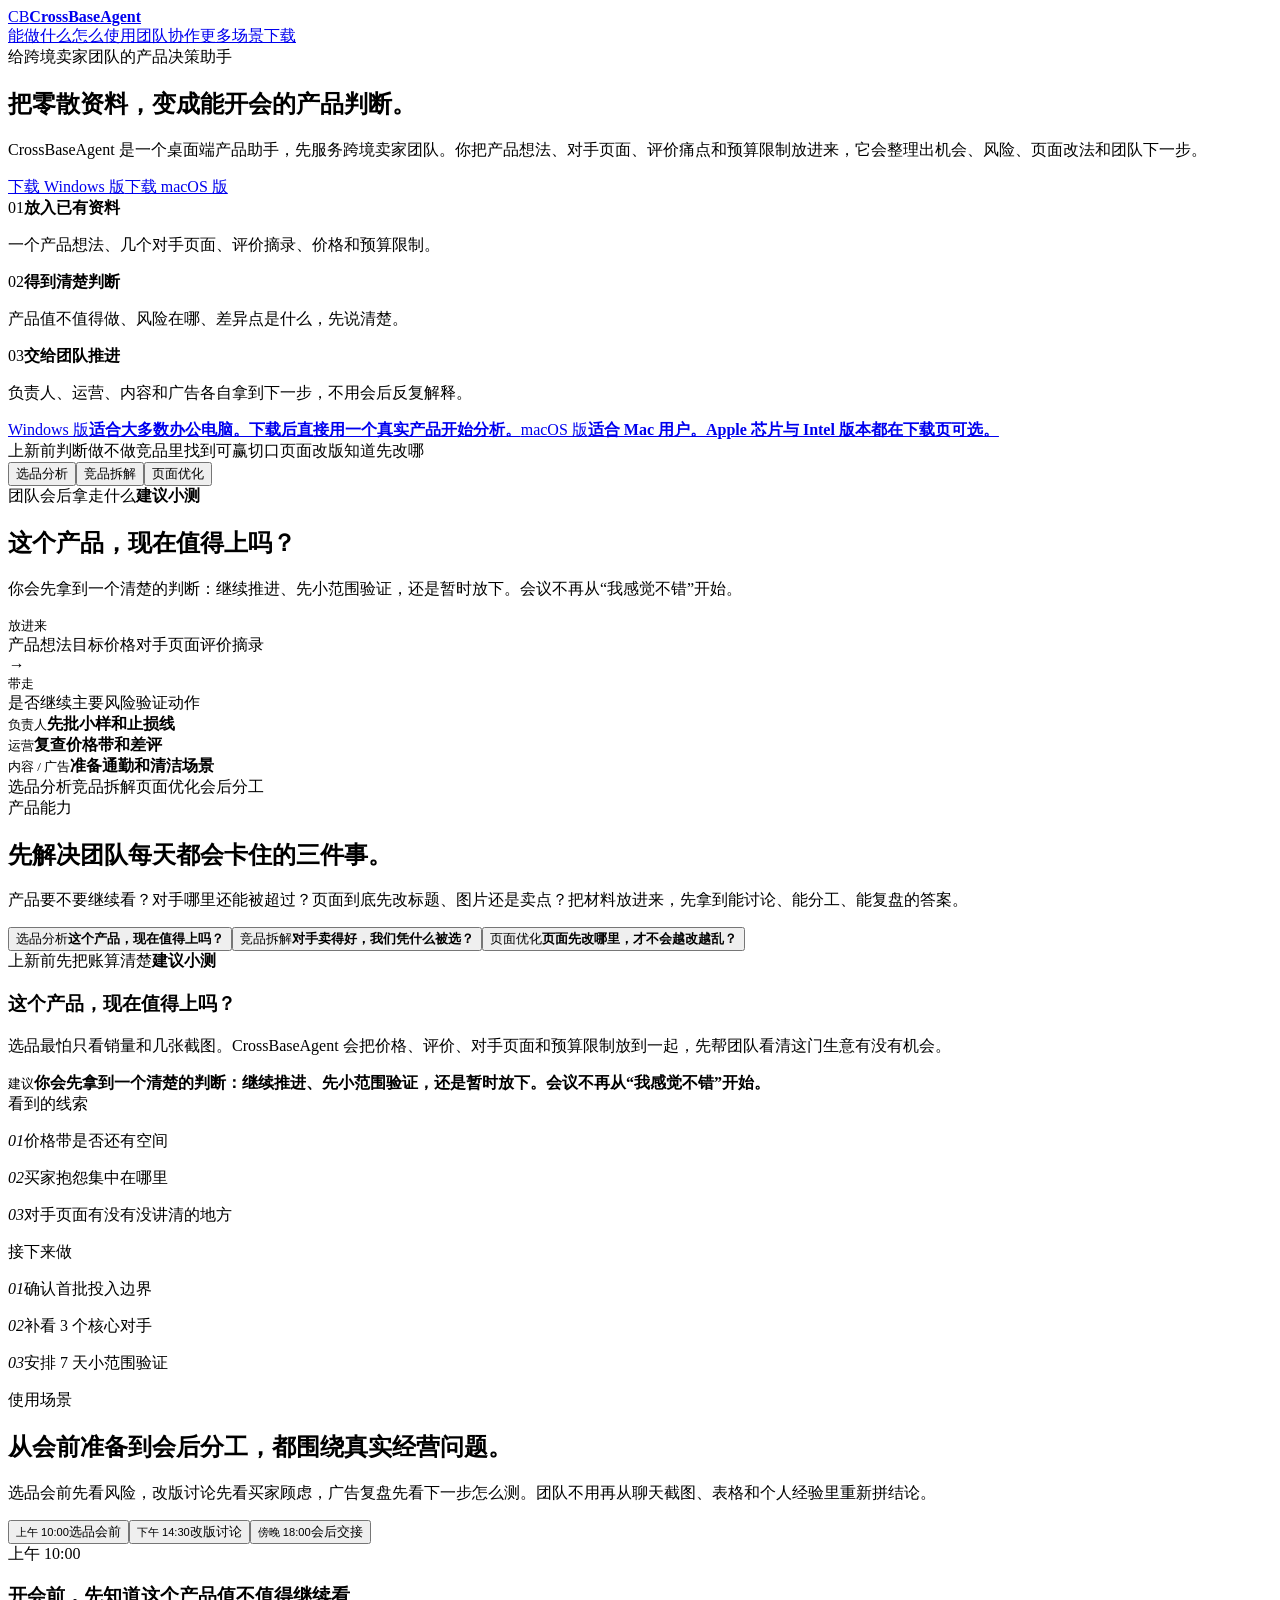
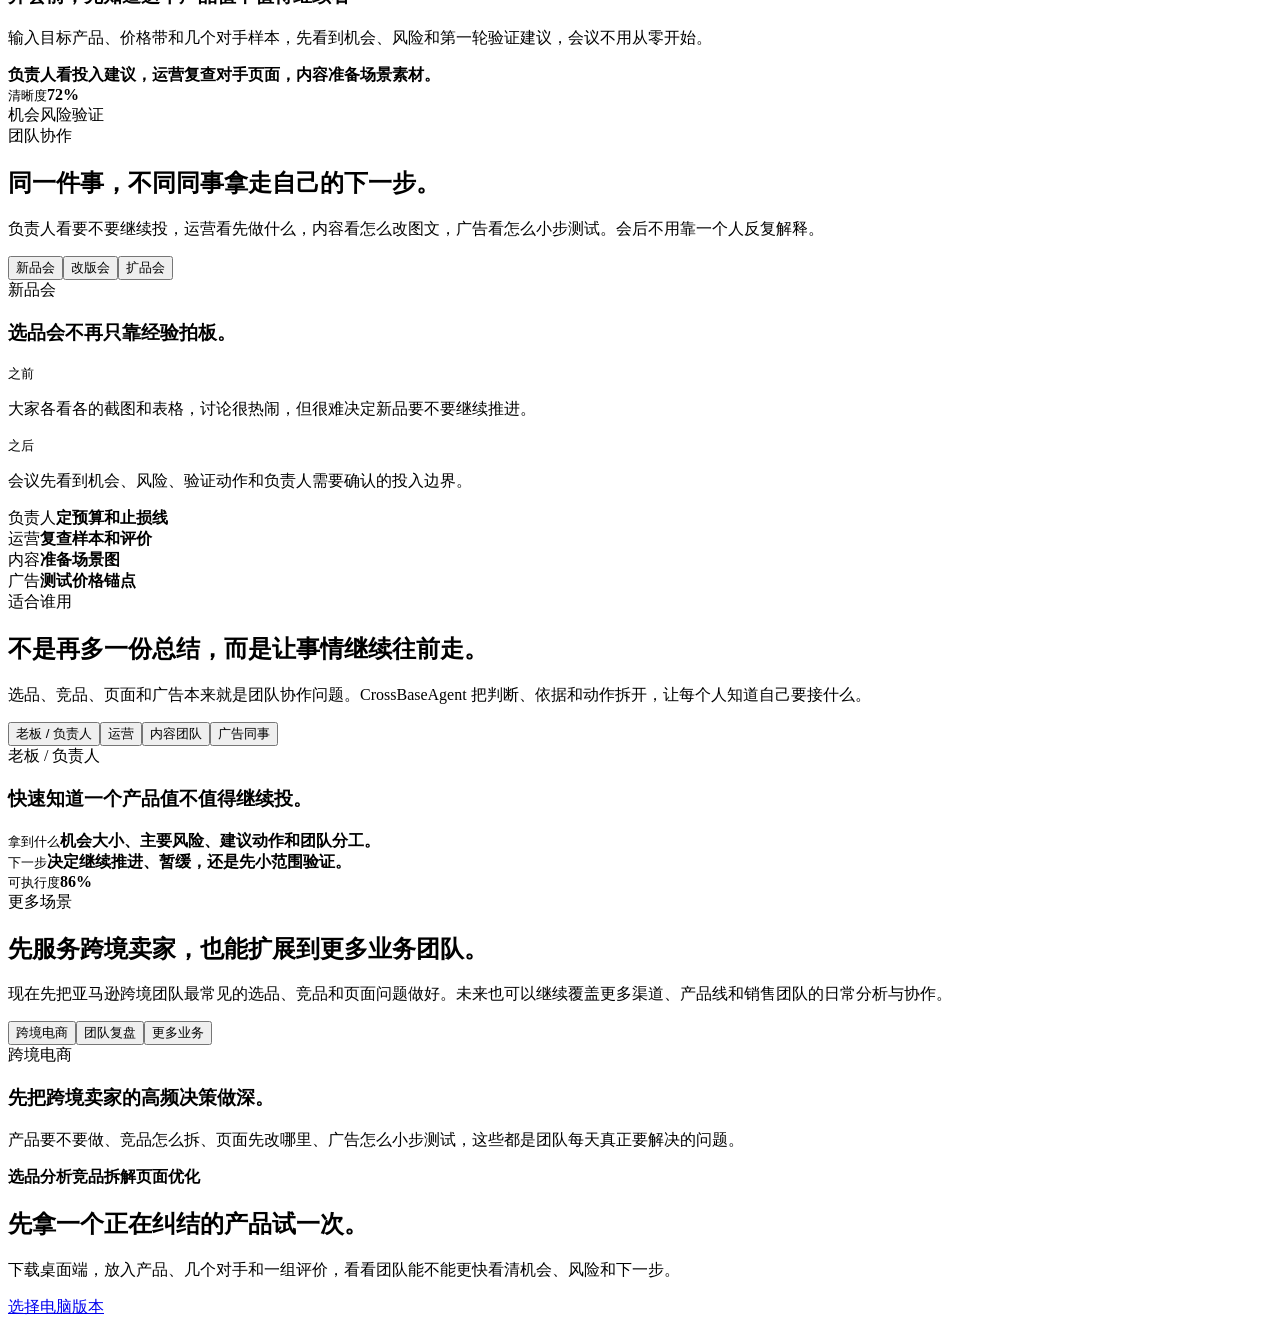
==== commit 47f52d7d: "Publish product landing copy" ====
--- a/index.html
+++ b/index.html
@@ -1 +1 @@
-<!DOCTYPE html><html lang="zh-CN"><head><script id="crossbase-head-process-shim">globalThis.process=globalThis.process||{};globalThis.process.env=globalThis.process.env||{};globalThis.process.browser=true;globalThis.process.env.NODE_ENV=globalThis.process.env.NODE_ENV||(location.hostname==="localhost"||location.hostname==="127.0.0.1"?"development":"production");</script><meta charSet="utf-8"/><meta name="viewport" content="width=device-width, initial-scale=1"/><link rel="stylesheet" href="/CrossBaseAgent-www/_next/static/chunks/0078fz.~6w9_p.css" data-precedence="next"/><link rel="stylesheet" href="/CrossBaseAgent-www/_next/static/chunks/17b_7vx0d22ie.css" data-precedence="next"/><link rel="preload" as="script" fetchPriority="low" href="/CrossBaseAgent-www/_next/static/chunks/0yu3k-pmkudgf.js"/><script src="/CrossBaseAgent-www/_next/static/chunks/0dgq26a5_oy.a.js" async=""></script><script src="/CrossBaseAgent-www/_next/static/chunks/0m_p1bxtorv5i.js" async=""></script><script src="/CrossBaseAgent-www/_next/static/chunks/0-h-t1dfs9cja.js" async=""></script><script src="/CrossBaseAgent-www/_next/static/chunks/turbopack-0ssr~~dosf0q3.js" async=""></script><script src="/CrossBaseAgent-www/_next/static/chunks/0g65zv~fun4x7.js" async=""></script><script src="/CrossBaseAgent-www/_next/static/chunks/0d3shmwh5_nmn.js" async=""></script><script src="/CrossBaseAgent-www/_next/static/chunks/17mlfgzn9v1c1.js" async=""></script><script src="/CrossBaseAgent-www/_next/static/chunks/12940~6a3q0mi.js" async=""></script><script src="/CrossBaseAgent-www/_next/static/chunks/0k~oer-fk4ycg.js" async=""></script><title>CrossBaseAgent | 跨境卖家团队的桌面工作台</title><meta name="description" content="CrossBaseAgent 是给跨境卖家团队使用的桌面端，把产品想法、对手页面、评价痛点和预算限制整理成机会判断、风险提醒、页面改法和团队下一步。"/><meta name="keywords" content="跨境电商,亚马逊运营,选品分析,竞品分析,页面优化,团队协作"/><link rel="canonical" href="https://far-domain.github.io/CrossBaseAgent-www/"/><meta property="og:title" content="CrossBaseAgent"/><meta property="og:description" content="给跨境卖家团队使用的桌面端，帮团队更快判断机会、风险、页面改法和下一步。"/><meta property="og:url" content="https://far-domain.github.io/CrossBaseAgent-www/"/><meta property="og:site_name" content="CrossBaseAgent"/><meta property="og:type" content="website"/><meta name="twitter:card" content="summary_large_image"/><meta name="twitter:title" content="CrossBaseAgent"/><meta name="twitter:description" content="跨境卖家团队的桌面工作台。"/><script src="/CrossBaseAgent-www/_next/static/chunks/03~yq9q893hmn.js" noModule=""></script></head><body><div hidden=""><!--$--><!--/$--></div><script>(self.__next_s=self.__next_s||[]).push([0,{"children":"globalThis.process=globalThis.process||{};globalThis.process.env=globalThis.process.env||{};globalThis.process.browser=true;globalThis.process.env.NODE_ENV=globalThis.process.env.NODE_ENV||(location.hostname===\"localhost\"||location.hostname===\"127.0.0.1\"?\"development\":\"production\");","id":"crossbase-browser-process"}])</script><script type="application/ld+json">{"@context":"https://schema.org","@type":"SoftwareApplication","name":"CrossBaseAgent","applicationCategory":"BusinessApplication","operatingSystem":"Windows, macOS, Web","description":"CrossBaseAgent 是给跨境卖家团队使用的桌面端，把产品想法、对手页面、评价痛点和预算限制整理成机会判断、风险提醒、页面改法和团队下一步。","offers":{"@type":"Offer","price":"0","priceCurrency":"USD"}}</script><main class="md-home"><nav class="md-nav" aria-label="主导航"><a class="md-brand" aria-label="CrossBaseAgent 首页" href="/CrossBaseAgent-www/"><span>CB</span><strong>CrossBaseAgent</strong></a><div class="md-nav-links"><a href="#moments">产品能力</a><a href="#workday">怎么使用</a><a href="#handoff">团队协作</a><a href="#suite">产品扩展</a><a href="/CrossBaseAgent-www/download/">下载</a></div></nav><section class="md-hero"><div class="md-hero-kicker" style="transform:none"><span>给跨境卖家团队的经营判断工具</span></div><div class="md-hero-grid"><div class="md-hero-copy"><h1>少一点凭感觉，快一点决定产品能不能做。</h1><p>CrossBaseAgent 是给跨境卖家团队使用的桌面端。把产品想法、对手页面、评价痛点和预算限制放进来，它会帮你整理机会在哪里、风险是什么、页面怎么改、团队下一步谁来做。</p><div class="md-hero-actions"><a class="inline-flex items-center justify-center rounded-md border font-medium transition focus-visible:outline focus-visible:outline-2 focus-visible:outline-offset-2 focus-visible:outline-ink disabled:cursor-not-allowed disabled:opacity-50 bg-ink text-white border-ink hover:bg-ink-soft h-12 px-5 text-sm md-primary" href="https://github.com/far-domain/CrossBaseAgent-www/releases/download/desktop-latest/CrossBaseAgent.Setup.0.0.1.exe">下载 Windows 版</a><a class="inline-flex items-center justify-center rounded-md border font-medium transition focus-visible:outline focus-visible:outline-2 focus-visible:outline-offset-2 focus-visible:outline-ink disabled:cursor-not-allowed disabled:opacity-50 bg-white text-ink border-line hover:bg-surface h-12 px-5 text-sm md-secondary" href="https://github.com/far-domain/CrossBaseAgent-www/releases/download/desktop-latest/CrossBaseAgent-0.0.1-arm64.dmg">下载 macOS 版</a></div><div class="md-hero-steps" aria-label="使用方式"><section><span>01</span><strong>放入现有资料</strong><p>一个产品想法、几个对手页面、评价摘录、价格和预算限制。</p></section><section><span>02</span><strong>先拿到判断</strong><p>产品值不值得做、风险在哪、差异点是什么，先说清楚。</p></section><section><span>03</span><strong>交给团队推进</strong><p>负责人、运营、内容和广告各自拿到下一步，不用会后反复解释。</p></section></div><div class="md-hero-downloads" aria-label="桌面端下载"><a href="https://github.com/far-domain/CrossBaseAgent-www/releases/download/desktop-latest/CrossBaseAgent.Setup.0.0.1.exe"><span>Windows 安装包已发布</span><strong>点击即可下载真实安装包，适合运营、采购和广告同事的日常电脑。</strong></a><a href="https://github.com/far-domain/CrossBaseAgent-www/releases/download/desktop-latest/CrossBaseAgent-0.0.1-arm64.dmg"><span>macOS 安装包已发布</span><strong>点击即可下载真实安装包，适合负责人、运营和内容同事会前复核。</strong></a></div><div class="md-hero-proof" aria-label="产品结果"><span>上新前判断做不做</span><span>竞品里找到可赢切口</span><span>页面改版知道先改哪</span></div></div><div class="md-hero-receipt" aria-label="团队接收单"><div class="md-hero-receipt-tabs" role="tablist" aria-label="切换首屏业务问题"><button aria-selected="true" class="active" role="tab" type="button">选品分析</button><button aria-selected="false" class="" role="tab" type="button">竞品拆解</button><button aria-selected="false" class="" role="tab" type="button">页面优化</button></div><article class="md-hero-receipt-card" style="opacity:1;transform:none"><div class="md-hero-receipt-head"><span>团队会后拿走什么</span><strong>建议小测</strong></div><h2>这个新品现在值不值得做？</h2><p>把产品想法、价格带、几个对手和评价样本放进来，先得到一份可以开会讨论的判断：继续推进、小范围验证，还是先放一放。</p><div class="md-hero-receipt-meter" aria-label="建议小测 76%"><span style="width:76%"></span></div><div class="md-hero-receipt-grid"><section><small>负责人</small><strong>先批小样和止损线</strong></section><section><small>运营</small><strong>复查价格带和差评</strong></section><section><small>内容 / 广告</small><strong>准备通勤和清洁场景</strong></section></div></article></div></div><div class="md-hero-footer" aria-label="核心能力"><span>选品分析</span><span>竞品拆解</span><span>页面优化</span><span>会后分工</span></div></section><section class="md-section md-moments" id="moments"><div class="md-section-head"><span>产品能力</span><h2>它先帮你回答团队每天都会卡住的三件事。</h2><p>新品要不要继续看？对手哪里还能被超过？页面到底先改标题、图片还是卖点？把材料放进来，先拿到能讨论、能分工、能复盘的答案。</p></div><div class="md-decision-shell"><div class="md-decision-tabs" role="tablist" aria-label="切换经营问题"><button aria-selected="true" class="active" role="tab" type="button"><span>选品分析</span><strong>这个新品现在值不值得做？</strong></button><button aria-selected="false" class="" role="tab" type="button"><span>竞品拆解</span><strong>对手卖得好，我们凭什么被选择？</strong></button><button aria-selected="false" class="" role="tab" type="button"><span>页面优化</span><strong>页面应该先改标题、图片还是卖点？</strong></button></div><div class="md-decision-stage"><div class="md-signal-graphic" aria-hidden="true"><div></div></div><article class="md-decision-card" style="opacity:1;transform:none"><div class="md-decision-topline"><span>上新前先把账算清楚</span><strong>建议小测</strong></div><h3>这个新品现在值不值得做？</h3><p>很多选品会从销量截图开始，最后停在“感觉不错”。真正要回答的是：价格还有没有空间、买家为什么不满意、第一批货怎么少踩坑。</p><div class="md-answer"><small>建议</small><strong>把产品想法、价格带、几个对手和评价样本放进来，先得到一份可以开会讨论的判断：继续推进、小范围验证，还是先放一放。</strong></div><div class="md-meter" aria-label="建议小测 76%"><i style="width:76%"></i></div></article><div class="md-evidence-board"><section><span>看到的线索</span><p><i>01</i>价格带还有利润空间</p><p><i>02</i>差评集中在清洁和漏液</p><p><i>03</i>头部页面没有讲清使用步骤</p></section><section><span>接下来做</span><p><i>01</i>复查 3 个核心对手</p><p><i>02</i>先拍清洁和通勤场景图</p><p><i>03</i>用 7 天观察首批反馈</p></section></div></div></div></section><section class="md-section md-workday" id="workday"><div class="md-section-head"><span>使用场景</span><h2>从会前准备到会后分工，都围绕真实经营问题。</h2><p>选品会前先看风险，改版讨论先看买家顾虑，广告复盘先看下一步怎么测。团队不用再从聊天截图、表格和个人经验里重新拼结论。</p></div><div class="md-workday-board"><div class="md-workday-tabs" role="tablist" aria-label="切换工作时刻"><button aria-selected="true" class="active" role="tab" type="button"><small>上午 10:00</small><span>选品会前</span></button><button aria-selected="false" class="" role="tab" type="button"><small>下午 14:30</small><span>改版讨论</span></button><button aria-selected="false" class="" role="tab" type="button"><small>傍晚 18:00</small><span>会后交接</span></button></div><div class="md-workday-stage" style="opacity:1;transform:none"><article><span>上午 10:00</span><h3>开会前，先知道这个新品是否值得继续看</h3><p>输入目标产品、价格带和几个对手样本，先看到机会、风险和第一轮验证建议，会议不用从零开始。</p><strong>负责人看投入建议，运营复查对手页面，内容准备场景素材。</strong></article><aside><small>清晰度</small><strong>72<!-- -->%</strong><div class="md-meter"><i style="width:72%"></i></div><div><span>机会</span><span>风险</span><span>验证</span></div></aside></div></div></section><section class="md-section md-handoff" id="handoff"><div class="md-section-head"><span>团队协作</span><h2>同一件事，不同同事拿走自己的下一步。</h2><p>负责人看要不要继续投，运营看先做什么，内容看怎么改图文，广告看怎么小步测试。会后不用靠一个人反复解释。</p></div><div class="md-handoff-room"><div class="md-handoff-tabs" role="tablist" aria-label="切换会议类型"><button aria-selected="true" class="active" role="tab" type="button">新品会</button><button aria-selected="false" class="" role="tab" type="button">改版会</button><button aria-selected="false" class="" role="tab" type="button">扩品会</button></div><div class="md-handoff-stage" style="opacity:1;transform:none"><article class="md-handoff-main"><span>新品会</span><h3>选品会不再只靠经验拍板。</h3><div><section><small>之前</small><p>大家各看各的截图和表格，讨论很热闹，但很难决定新品要不要继续推进。</p></section><section><small>之后</small><p>会议先看到机会、风险、验证动作和负责人需要确认的投入边界。</p></section></div></article><div class="md-role-grid"><section><span>负责人</span><strong>定预算和止损线</strong></section><section><span>运营</span><strong>复查样本和评价</strong></section><section><span>内容</span><strong>准备场景图</strong></section><section><span>广告</span><strong>测试价格锚点</strong></section></div></div></div></section><section class="md-section md-audience" id="people"><div class="md-section-head"><span>适合谁用</span><h2>不是多一段漂亮总结，而是让事情继续往前走。</h2><p>选品、竞品、页面和广告本来就是团队协作问题。CrossBaseAgent 把判断、依据和动作拆开，让每个人知道自己要接什么。</p></div><div class="md-audience-layout"><div class="md-audience-tabs" role="tablist" aria-label="切换团队角色"><button aria-selected="true" class="active" role="tab" type="button">老板 / 负责人</button><button aria-selected="false" class="" role="tab" type="button">运营</button><button aria-selected="false" class="" role="tab" type="button">内容团队</button><button aria-selected="false" class="" role="tab" type="button">广告同事</button></div><article class="md-audience-card" style="opacity:1;transform:none"><span>老板 / 负责人</span><h3>快速知道这个产品值不值得继续投。</h3><div><section><small>拿到什么</small><strong>机会大小、主要风险、建议动作和团队分工。</strong></section><section><small>下一步</small><strong>决定继续推进、暂缓，还是先小范围验证。</strong></section></div><div class="md-audience-meter"><small>可执行度</small><strong>86<!-- -->%</strong><div class="md-meter"><i style="width:86%"></i></div></div></article></div></section><section class="md-section md-suite" id="suite"><div class="md-section-head"><span>更多场景</span><h2>先服务跨境卖家，也能扩展到更多业务团队。</h2><p>现在先把亚马逊跨境团队最常见的选品、竞品和页面问题做好。未来也可以继续覆盖更多渠道、产品线和销售团队的日常分析与协作。</p></div><div class="md-suite-stage"><div class="md-suite-tabs" role="tablist" aria-label="切换更多经营场景"><button aria-selected="true" class="active" role="tab" type="button">跨境电商</button><button aria-selected="false" class="" role="tab" type="button">团队复盘</button><button aria-selected="false" class="" role="tab" type="button">更多业务</button></div><article class="md-suite-card" style="opacity:1;transform:none"><span>跨境电商</span><h3>先把跨境卖家的高频决策做深。</h3><p>新品要不要做、竞品怎么拆、页面先改哪里、广告怎么小步测试，这些都是团队每天真正要解决的问题。</p><div><strong>选品分析</strong><strong>竞品拆解</strong><strong>页面优化</strong></div></article></div></section><section class="md-final"><h2>先拿一个正在纠结的产品试一次。</h2><p>下载桌面端，放入产品、几个对手和一组评价，看看团队能不能更快看清机会、风险和下一步。</p><a class="inline-flex items-center justify-center rounded-md border font-medium transition focus-visible:outline focus-visible:outline-2 focus-visible:outline-offset-2 focus-visible:outline-ink disabled:cursor-not-allowed disabled:opacity-50 bg-ink text-white border-ink hover:bg-ink-soft h-12 px-5 text-sm md-primary" href="/CrossBaseAgent-www/download/">选择电脑版本</a></section></main><!--$--><!--/$--><script src="/CrossBaseAgent-www/_next/static/chunks/0yu3k-pmkudgf.js" id="_R_" async=""></script><script>(self.__next_f=self.__next_f||[]).push([0])</script><script>self.__next_f.push([1,"1:\"$Sreact.fragment\"\n2:I[79520,[\"/CrossBaseAgent-www/_next/static/chunks/0g65zv~fun4x7.js\",\"/CrossBaseAgent-www/_next/static/chunks/0d3shmwh5_nmn.js\"],\"\"]\n3:I[39756,[\"/CrossBaseAgent-www/_next/static/chunks/0g65zv~fun4x7.js\",\"/CrossBaseAgent-www/_next/static/chunks/0d3shmwh5_nmn.js\"],\"default\"]\n4:I[37457,[\"/CrossBaseAgent-www/_next/static/chunks/0g65zv~fun4x7.js\",\"/CrossBaseAgent-www/_next/static/chunks/0d3shmwh5_nmn.js\"],\"default\"]\n5:I[64180,[\"/CrossBaseAgent-www/_next/static/chunks/0g65zv~fun4x7.js\",\"/CrossBaseAgent-www/_next/static/chunks/0d3shmwh5_nmn.js\",\"/CrossBaseAgent-www/_next/static/chunks/17mlfgzn9v1c1.js\",\"/CrossBaseAgent-www/_next/static/chunks/12940~6a3q0mi.js\",\"/CrossBaseAgent-www/_next/static/chunks/0k~oer-fk4ycg.js\"],\"default\"]\n6:I[97367,[\"/CrossBaseAgent-www/_next/static/chunks/0g65zv~fun4x7.js\",\"/CrossBaseAgent-www/_next/static/chunks/0d3shmwh5_nmn.js\"],\"OutletBoundary\"]\n7:\"$Sreact.suspense\"\n9:I[97367,[\"/CrossBaseAgent-www/_next/static/chunks/0g65zv~fun4x7.js\",\"/CrossBaseAgent-www/_next/static/chunks/0d3shmwh5_nmn.js\"],\"ViewportBoundary\"]\nb:I[97367,[\"/CrossBaseAgent-www/_next/static/chunks/0g65zv~fun4x7.js\",\"/CrossBaseAgent-www/_next/static/chunks/0d3shmwh5_nmn.js\"],\"MetadataBoundary\"]\nd:I[68027,[\"/CrossBaseAgent-www/_next/static/chunks/0g65zv~fun4x7.js\",\"/CrossBaseAgent-www/_next/static/chunks/0d3shmwh5_nmn.js\"],\"default\",1]\n:HL[\"/CrossBaseAgent-www/_next/static/chunks/0078fz.~6w9_p.css\",\"style\"]\n:HL[\"/CrossBaseAgent-www/_next/static/chunks/17b_7vx0d22ie.css\",\"style\"]\n"])</script><script>self.__next_f.push([1,"0:{\"P\":null,\"c\":[\"\",\"\"],\"q\":\"\",\"i\":false,\"f\":[[[\"\",{\"children\":[\"__PAGE__\",{}]},\"$undefined\",\"$undefined\",16],[[\"$\",\"$1\",\"c\",{\"children\":[[[\"$\",\"link\",\"0\",{\"rel\":\"stylesheet\",\"href\":\"/CrossBaseAgent-www/_next/static/chunks/0078fz.~6w9_p.css\",\"precedence\":\"next\",\"crossOrigin\":\"$undefined\",\"nonce\":\"$undefined\"}],[\"$\",\"link\",\"1\",{\"rel\":\"stylesheet\",\"href\":\"/CrossBaseAgent-www/_next/static/chunks/17b_7vx0d22ie.css\",\"precedence\":\"next\",\"crossOrigin\":\"$undefined\",\"nonce\":\"$undefined\"}],[\"$\",\"script\",\"script-0\",{\"src\":\"/CrossBaseAgent-www/_next/static/chunks/0g65zv~fun4x7.js\",\"async\":true,\"nonce\":\"$undefined\"}],[\"$\",\"script\",\"script-1\",{\"src\":\"/CrossBaseAgent-www/_next/static/chunks/0d3shmwh5_nmn.js\",\"async\":true,\"nonce\":\"$undefined\"}]],[\"$\",\"html\",null,{\"lang\":\"zh-CN\",\"children\":[\"$\",\"body\",null,{\"children\":[[\"$\",\"$L2\",null,{\"id\":\"crossbase-browser-process\",\"strategy\":\"beforeInteractive\",\"children\":\"globalThis.process=globalThis.process||{};globalThis.process.env=globalThis.process.env||{};globalThis.process.browser=true;globalThis.process.env.NODE_ENV=globalThis.process.env.NODE_ENV||(location.hostname===\\\"localhost\\\"||location.hostname===\\\"127.0.0.1\\\"?\\\"development\\\":\\\"production\\\");\"}],[\"$\",\"$L3\",null,{\"parallelRouterKey\":\"children\",\"error\":\"$undefined\",\"errorStyles\":\"$undefined\",\"errorScripts\":\"$undefined\",\"template\":[\"$\",\"$L4\",null,{}],\"templateStyles\":\"$undefined\",\"templateScripts\":\"$undefined\",\"notFound\":[[[\"$\",\"title\",null,{\"children\":\"404: This page could not be found.\"}],[\"$\",\"div\",null,{\"style\":{\"fontFamily\":\"system-ui,\\\"Segoe UI\\\",Roboto,Helvetica,Arial,sans-serif,\\\"Apple Color Emoji\\\",\\\"Segoe UI Emoji\\\"\",\"height\":\"100vh\",\"textAlign\":\"center\",\"display\":\"flex\",\"flexDirection\":\"column\",\"alignItems\":\"center\",\"justifyContent\":\"center\"},\"children\":[\"$\",\"div\",null,{\"children\":[[\"$\",\"style\",null,{\"dangerouslySetInnerHTML\":{\"__html\":\"body{color:#000;background:#fff;margin:0}.next-error-h1{border-right:1px solid rgba(0,0,0,.3)}@media (prefers-color-scheme:dark){body{color:#fff;background:#000}.next-error-h1{border-right:1px solid rgba(255,255,255,.3)}}\"}}],[\"$\",\"h1\",null,{\"className\":\"next-error-h1\",\"style\":{\"display\":\"inline-block\",\"margin\":\"0 20px 0 0\",\"padding\":\"0 23px 0 0\",\"fontSize\":24,\"fontWeight\":500,\"verticalAlign\":\"top\",\"lineHeight\":\"49px\"},\"children\":404}],[\"$\",\"div\",null,{\"style\":{\"display\":\"inline-block\"},\"children\":[\"$\",\"h2\",null,{\"style\":{\"fontSize\":14,\"fontWeight\":400,\"lineHeight\":\"49px\",\"margin\":0},\"children\":\"This page could not be found.\"}]}]]}]}]],[]],\"forbidden\":\"$undefined\",\"unauthorized\":\"$undefined\"}]]}]}]]}],{\"children\":[[\"$\",\"$1\",\"c\",{\"children\":[[[\"$\",\"script\",null,{\"type\":\"application/ld+json\",\"dangerouslySetInnerHTML\":{\"__html\":\"{\\\"@context\\\":\\\"https://schema.org\\\",\\\"@type\\\":\\\"SoftwareApplication\\\",\\\"name\\\":\\\"CrossBaseAgent\\\",\\\"applicationCategory\\\":\\\"BusinessApplication\\\",\\\"operatingSystem\\\":\\\"Windows, macOS, Web\\\",\\\"description\\\":\\\"CrossBaseAgent 是给跨境卖家团队使用的桌面端，把产品想法、对手页面、评价痛点和预算限制整理成机会判断、风险提醒、页面改法和团队下一步。\\\",\\\"offers\\\":{\\\"@type\\\":\\\"Offer\\\",\\\"price\\\":\\\"0\\\",\\\"priceCurrency\\\":\\\"USD\\\"}}\"}}],[\"$\",\"$L5\",null,{}]],[[\"$\",\"script\",\"script-0\",{\"src\":\"/CrossBaseAgent-www/_next/static/chunks/17mlfgzn9v1c1.js\",\"async\":true,\"nonce\":\"$undefined\"}],[\"$\",\"script\",\"script-1\",{\"src\":\"/CrossBaseAgent-www/_next/static/chunks/12940~6a3q0mi.js\",\"async\":true,\"nonce\":\"$undefined\"}],[\"$\",\"script\",\"script-2\",{\"src\":\"/CrossBaseAgent-www/_next/static/chunks/0k~oer-fk4ycg.js\",\"async\":true,\"nonce\":\"$undefined\"}]],[\"$\",\"$L6\",null,{\"children\":[\"$\",\"$7\",null,{\"name\":\"Next.MetadataOutlet\",\"children\":\"$@8\"}]}]]}],{},null,false,null]},null,false,null],[\"$\",\"$1\",\"h\",{\"children\":[null,[\"$\",\"$L9\",null,{\"children\":\"$La\"}],[\"$\",\"div\",null,{\"hidden\":true,\"children\":[\"$\",\"$Lb\",null,{\"children\":[\"$\",\"$7\",null,{\"name\":\"Next.Metadata\",\"children\":\"$Lc\"}]}]}],null]}],false]],\"m\":\"$undefined\",\"G\":[\"$d\",[[\"$\",\"link\",\"0\",{\"rel\":\"stylesheet\",\"href\":\"/CrossBaseAgent-www/_next/static/chunks/0078fz.~6w9_p.css\",\"precedence\":\"next\",\"crossOrigin\":\"$undefined\",\"nonce\":\"$undefined\"}],[\"$\",\"link\",\"1\",{\"rel\":\"stylesheet\",\"href\":\"/CrossBaseAgent-www/_next/static/chunks/17b_7vx0d22ie.css\",\"precedence\":\"next\",\"crossOrigin\":\"$undefined\",\"nonce\":\"$undefined\"}]]],\"S\":true,\"h\":null,\"s\":\"$undefined\",\"l\":\"$undefined\",\"p\":\"$undefined\",\"d\":\"$undefined\",\"b\":\"U5naJm-EUeeiq17YuK1LQ\"}\n"])</script><script>self.__next_f.push([1,"a:[[\"$\",\"meta\",\"0\",{\"charSet\":\"utf-8\"}],[\"$\",\"meta\",\"1\",{\"name\":\"viewport\",\"content\":\"width=device-width, initial-scale=1\"}]]\n"])</script><script>self.__next_f.push([1,"8:null\nc:[[\"$\",\"title\",\"0\",{\"children\":\"CrossBaseAgent | 跨境卖家团队的桌面工作台\"}],[\"$\",\"meta\",\"1\",{\"name\":\"description\",\"content\":\"CrossBaseAgent 是给跨境卖家团队使用的桌面端，把产品想法、对手页面、评价痛点和预算限制整理成机会判断、风险提醒、页面改法和团队下一步。\"}],[\"$\",\"meta\",\"2\",{\"name\":\"keywords\",\"content\":\"跨境电商,亚马逊运营,选品分析,竞品分析,页面优化,团队协作\"}],[\"$\",\"link\",\"3\",{\"rel\":\"canonical\",\"href\":\"https://far-domain.github.io/CrossBaseAgent-www/\"}],[\"$\",\"meta\",\"4\",{\"property\":\"og:title\",\"content\":\"CrossBaseAgent\"}],[\"$\",\"meta\",\"5\",{\"property\":\"og:description\",\"content\":\"给跨境卖家团队使用的桌面端，帮团队更快判断机会、风险、页面改法和下一步。\"}],[\"$\",\"meta\",\"6\",{\"property\":\"og:url\",\"content\":\"https://far-domain.github.io/CrossBaseAgent-www/\"}],[\"$\",\"meta\",\"7\",{\"property\":\"og:site_name\",\"content\":\"CrossBaseAgent\"}],[\"$\",\"meta\",\"8\",{\"property\":\"og:type\",\"content\":\"website\"}],[\"$\",\"meta\",\"9\",{\"name\":\"twitter:card\",\"content\":\"summary_large_image\"}],[\"$\",\"meta\",\"10\",{\"name\":\"twitter:title\",\"content\":\"CrossBaseAgent\"}],[\"$\",\"meta\",\"11\",{\"name\":\"twitter:description\",\"content\":\"跨境卖家团队的桌面工作台。\"}]]\n"])</script></body></html>+<!DOCTYPE html><html lang="zh-CN"><head><script id="crossbase-head-process-shim">globalThis.process=globalThis.process||{};globalThis.process.env=globalThis.process.env||{};globalThis.process.browser=true;globalThis.process.env.NODE_ENV=globalThis.process.env.NODE_ENV||(location.hostname==="localhost"||location.hostname==="127.0.0.1"?"development":"production");</script><meta charSet="utf-8"/><meta name="viewport" content="width=device-width, initial-scale=1"/><link rel="stylesheet" href="/CrossBaseAgent-www/_next/static/chunks/0078fz.~6w9_p.css" data-precedence="next"/><link rel="stylesheet" href="/CrossBaseAgent-www/_next/static/chunks/0f6y6i1cp10_0.css" data-precedence="next"/><link rel="preload" as="script" fetchPriority="low" href="/CrossBaseAgent-www/_next/static/chunks/0yu3k-pmkudgf.js"/><script src="/CrossBaseAgent-www/_next/static/chunks/0dgq26a5_oy.a.js" async=""></script><script src="/CrossBaseAgent-www/_next/static/chunks/0m_p1bxtorv5i.js" async=""></script><script src="/CrossBaseAgent-www/_next/static/chunks/0-h-t1dfs9cja.js" async=""></script><script src="/CrossBaseAgent-www/_next/static/chunks/turbopack-0ssr~~dosf0q3.js" async=""></script><script src="/CrossBaseAgent-www/_next/static/chunks/0g65zv~fun4x7.js" async=""></script><script src="/CrossBaseAgent-www/_next/static/chunks/0d3shmwh5_nmn.js" async=""></script><script src="/CrossBaseAgent-www/_next/static/chunks/0w~76.2_fpkv_.js" async=""></script><script src="/CrossBaseAgent-www/_next/static/chunks/08bpif_dk8ri4.js" async=""></script><script src="/CrossBaseAgent-www/_next/static/chunks/0k~oer-fk4ycg.js" async=""></script><title>CrossBaseAgent | 把零散资料变成产品判断</title><meta name="description" content="CrossBaseAgent 是桌面端产品助手，先服务跨境卖家团队。把产品想法、对手页面、评价痛点和预算限制整理成机会、风险、页面改法和团队下一步。"/><meta name="keywords" content="跨境电商,亚马逊运营,选品分析,竞品分析,页面优化,团队协作"/><link rel="canonical" href="https://far-domain.github.io/CrossBaseAgent-www/"/><meta property="og:title" content="CrossBaseAgent"/><meta property="og:description" content="桌面端产品助手，帮跨境卖家团队更快判断机会、风险、页面改法和下一步。"/><meta property="og:url" content="https://far-domain.github.io/CrossBaseAgent-www/"/><meta property="og:site_name" content="CrossBaseAgent"/><meta property="og:type" content="website"/><meta name="twitter:card" content="summary_large_image"/><meta name="twitter:title" content="CrossBaseAgent"/><meta name="twitter:description" content="把零散资料变成能开会的产品判断。"/><script src="/CrossBaseAgent-www/_next/static/chunks/03~yq9q893hmn.js" noModule=""></script></head><body><div hidden=""><!--$--><!--/$--></div><script>(self.__next_s=self.__next_s||[]).push([0,{"children":"globalThis.process=globalThis.process||{};globalThis.process.env=globalThis.process.env||{};globalThis.process.browser=true;globalThis.process.env.NODE_ENV=globalThis.process.env.NODE_ENV||(location.hostname===\"localhost\"||location.hostname===\"127.0.0.1\"?\"development\":\"production\");","id":"crossbase-browser-process"}])</script><script type="application/ld+json">{"@context":"https://schema.org","@type":"SoftwareApplication","name":"CrossBaseAgent","applicationCategory":"BusinessApplication","operatingSystem":"Windows, macOS, Web","description":"CrossBaseAgent 是桌面端产品助手，先服务跨境卖家团队。把产品想法、对手页面、评价痛点和预算限制整理成机会、风险、页面改法和团队下一步。","offers":{"@type":"Offer","price":"0","priceCurrency":"USD"}}</script><main class="md-home"><nav class="md-nav" aria-label="主导航"><a class="md-brand" aria-label="CrossBaseAgent 首页" href="/CrossBaseAgent-www/"><span>CB</span><strong>CrossBaseAgent</strong></a><div class="md-nav-links"><a href="#moments">能做什么</a><a href="#workday">怎么使用</a><a href="#handoff">团队协作</a><a href="#suite">更多场景</a><a href="/CrossBaseAgent-www/download/">下载</a></div></nav><section class="md-hero"><div class="md-hero-kicker" style="transform:none"><span>给跨境卖家团队的产品决策助手</span></div><div class="md-hero-grid"><div class="md-hero-copy"><h1>把零散资料，变成能开会的产品判断。</h1><p>CrossBaseAgent 是一个桌面端产品助手，先服务跨境卖家团队。你把产品想法、对手页面、评价痛点和预算限制放进来，它会整理出机会、风险、页面改法和团队下一步。</p><div class="md-hero-actions"><a class="inline-flex items-center justify-center rounded-md border font-medium transition focus-visible:outline focus-visible:outline-2 focus-visible:outline-offset-2 focus-visible:outline-ink disabled:cursor-not-allowed disabled:opacity-50 bg-ink text-white border-ink hover:bg-ink-soft h-12 px-5 text-sm md-primary" href="https://github.com/far-domain/CrossBaseAgent-www/releases/download/desktop-latest/CrossBaseAgent.Setup.0.0.1.exe">下载 Windows 版</a><a class="inline-flex items-center justify-center rounded-md border font-medium transition focus-visible:outline focus-visible:outline-2 focus-visible:outline-offset-2 focus-visible:outline-ink disabled:cursor-not-allowed disabled:opacity-50 bg-white text-ink border-line hover:bg-surface h-12 px-5 text-sm md-secondary" href="https://github.com/far-domain/CrossBaseAgent-www/releases/download/desktop-latest/CrossBaseAgent-0.0.1-arm64.dmg">下载 macOS 版</a></div><div class="md-hero-steps" aria-label="使用方式"><section><span>01</span><strong>放入已有资料</strong><p>一个产品想法、几个对手页面、评价摘录、价格和预算限制。</p></section><section><span>02</span><strong>得到清楚判断</strong><p>产品值不值得做、风险在哪、差异点是什么，先说清楚。</p></section><section><span>03</span><strong>交给团队推进</strong><p>负责人、运营、内容和广告各自拿到下一步，不用会后反复解释。</p></section></div><div class="md-hero-downloads" aria-label="桌面端下载"><a href="https://github.com/far-domain/CrossBaseAgent-www/releases/download/desktop-latest/CrossBaseAgent.Setup.0.0.1.exe"><span>Windows 版</span><strong>适合大多数办公电脑。下载后直接用一个真实产品开始分析。</strong></a><a href="https://github.com/far-domain/CrossBaseAgent-www/releases/download/desktop-latest/CrossBaseAgent-0.0.1-arm64.dmg"><span>macOS 版</span><strong>适合 Mac 用户。Apple 芯片与 Intel 版本都在下载页可选。</strong></a></div><div class="md-hero-proof" aria-label="产品结果"><span>上新前判断做不做</span><span>竞品里找到可赢切口</span><span>页面改版知道先改哪</span></div></div><div class="md-hero-receipt" aria-label="团队接收单"><div class="md-hero-receipt-tabs" role="tablist" aria-label="切换首屏业务问题"><button aria-selected="true" class="active" role="tab" type="button">选品分析</button><button aria-selected="false" class="" role="tab" type="button">竞品拆解</button><button aria-selected="false" class="" role="tab" type="button">页面优化</button></div><article class="md-hero-receipt-card" style="opacity:1;transform:none"><div class="md-hero-receipt-head"><span>团队会后拿走什么</span><strong>建议小测</strong></div><h2>这个产品，现在值得上吗？</h2><p>你会先拿到一个清楚的判断：继续推进、先小范围验证，还是暂时放下。会议不再从“我感觉不错”开始。</p><div class="md-hero-receipt-meter" aria-label="建议小测 76%"><span style="width:76%"></span></div><div class="md-hero-flow" aria-label="资料到结果"><section><small>放进来</small><div><span>产品想法</span><span>目标价格</span><span>对手页面</span><span>评价摘录</span></div></section><i aria-hidden="true">→</i><section><small>带走</small><div><span>是否继续</span><span>主要风险</span><span>验证动作</span></div></section></div><div class="md-hero-receipt-grid"><section><small>负责人</small><strong>先批小样和止损线</strong></section><section><small>运营</small><strong>复查价格带和差评</strong></section><section><small>内容 / 广告</small><strong>准备通勤和清洁场景</strong></section></div></article></div></div><div class="md-hero-footer" aria-label="核心能力"><span>选品分析</span><span>竞品拆解</span><span>页面优化</span><span>会后分工</span></div></section><section class="md-section md-moments" id="moments"><div class="md-section-head"><span>产品能力</span><h2>先解决团队每天都会卡住的三件事。</h2><p>产品要不要继续看？对手哪里还能被超过？页面到底先改标题、图片还是卖点？把材料放进来，先拿到能讨论、能分工、能复盘的答案。</p></div><div class="md-decision-shell"><div class="md-decision-tabs" role="tablist" aria-label="切换经营问题"><button aria-selected="true" class="active" role="tab" type="button"><span>选品分析</span><strong>这个产品，现在值得上吗？</strong></button><button aria-selected="false" class="" role="tab" type="button"><span>竞品拆解</span><strong>对手卖得好，我们凭什么被选？</strong></button><button aria-selected="false" class="" role="tab" type="button"><span>页面优化</span><strong>页面先改哪里，才不会越改越乱？</strong></button></div><div class="md-decision-stage"><div class="md-signal-graphic" aria-hidden="true"><div></div></div><article class="md-decision-card" style="opacity:1;transform:none"><div class="md-decision-topline"><span>上新前先把账算清楚</span><strong>建议小测</strong></div><h3>这个产品，现在值得上吗？</h3><p>选品最怕只看销量和几张截图。CrossBaseAgent 会把价格、评价、对手页面和预算限制放到一起，先帮团队看清这门生意有没有机会。</p><div class="md-answer"><small>建议</small><strong>你会先拿到一个清楚的判断：继续推进、先小范围验证，还是暂时放下。会议不再从“我感觉不错”开始。</strong></div><div class="md-meter" aria-label="建议小测 76%"><i style="width:76%"></i></div></article><div class="md-evidence-board"><section><span>看到的线索</span><p><i>01</i>价格带是否还有空间</p><p><i>02</i>买家抱怨集中在哪里</p><p><i>03</i>对手页面有没有没讲清的地方</p></section><section><span>接下来做</span><p><i>01</i>确认首批投入边界</p><p><i>02</i>补看 3 个核心对手</p><p><i>03</i>安排 7 天小范围验证</p></section></div></div></div></section><section class="md-section md-workday" id="workday"><div class="md-section-head"><span>使用场景</span><h2>从会前准备到会后分工，都围绕真实经营问题。</h2><p>选品会前先看风险，改版讨论先看买家顾虑，广告复盘先看下一步怎么测。团队不用再从聊天截图、表格和个人经验里重新拼结论。</p></div><div class="md-workday-board"><div class="md-workday-tabs" role="tablist" aria-label="切换工作时刻"><button aria-selected="true" class="active" role="tab" type="button"><small>上午 10:00</small><span>选品会前</span></button><button aria-selected="false" class="" role="tab" type="button"><small>下午 14:30</small><span>改版讨论</span></button><button aria-selected="false" class="" role="tab" type="button"><small>傍晚 18:00</small><span>会后交接</span></button></div><div class="md-workday-stage" style="opacity:1;transform:none"><article><span>上午 10:00</span><h3>开会前，先知道这个产品值不值得继续看</h3><p>输入目标产品、价格带和几个对手样本，先看到机会、风险和第一轮验证建议，会议不用从零开始。</p><strong>负责人看投入建议，运营复查对手页面，内容准备场景素材。</strong></article><aside><small>清晰度</small><strong>72<!-- -->%</strong><div class="md-meter"><i style="width:72%"></i></div><div><span>机会</span><span>风险</span><span>验证</span></div></aside></div></div></section><section class="md-section md-handoff" id="handoff"><div class="md-section-head"><span>团队协作</span><h2>同一件事，不同同事拿走自己的下一步。</h2><p>负责人看要不要继续投，运营看先做什么，内容看怎么改图文，广告看怎么小步测试。会后不用靠一个人反复解释。</p></div><div class="md-handoff-room"><div class="md-handoff-tabs" role="tablist" aria-label="切换会议类型"><button aria-selected="true" class="active" role="tab" type="button">新品会</button><button aria-selected="false" class="" role="tab" type="button">改版会</button><button aria-selected="false" class="" role="tab" type="button">扩品会</button></div><div class="md-handoff-stage" style="opacity:1;transform:none"><article class="md-handoff-main"><span>新品会</span><h3>选品会不再只靠经验拍板。</h3><div><section><small>之前</small><p>大家各看各的截图和表格，讨论很热闹，但很难决定新品要不要继续推进。</p></section><section><small>之后</small><p>会议先看到机会、风险、验证动作和负责人需要确认的投入边界。</p></section></div></article><div class="md-role-grid"><section><span>负责人</span><strong>定预算和止损线</strong></section><section><span>运营</span><strong>复查样本和评价</strong></section><section><span>内容</span><strong>准备场景图</strong></section><section><span>广告</span><strong>测试价格锚点</strong></section></div></div></div></section><section class="md-section md-audience" id="people"><div class="md-section-head"><span>适合谁用</span><h2>不是再多一份总结，而是让事情继续往前走。</h2><p>选品、竞品、页面和广告本来就是团队协作问题。CrossBaseAgent 把判断、依据和动作拆开，让每个人知道自己要接什么。</p></div><div class="md-audience-layout"><div class="md-audience-tabs" role="tablist" aria-label="切换团队角色"><button aria-selected="true" class="active" role="tab" type="button">老板 / 负责人</button><button aria-selected="false" class="" role="tab" type="button">运营</button><button aria-selected="false" class="" role="tab" type="button">内容团队</button><button aria-selected="false" class="" role="tab" type="button">广告同事</button></div><article class="md-audience-card" style="opacity:1;transform:none"><span>老板 / 负责人</span><h3>快速知道一个产品值不值得继续投。</h3><div><section><small>拿到什么</small><strong>机会大小、主要风险、建议动作和团队分工。</strong></section><section><small>下一步</small><strong>决定继续推进、暂缓，还是先小范围验证。</strong></section></div><div class="md-audience-meter"><small>可执行度</small><strong>86<!-- -->%</strong><div class="md-meter"><i style="width:86%"></i></div></div></article></div></section><section class="md-section md-suite" id="suite"><div class="md-section-head"><span>更多场景</span><h2>先服务跨境卖家，也能扩展到更多业务团队。</h2><p>现在先把亚马逊跨境团队最常见的选品、竞品和页面问题做好。未来也可以继续覆盖更多渠道、产品线和销售团队的日常分析与协作。</p></div><div class="md-suite-stage"><div class="md-suite-tabs" role="tablist" aria-label="切换更多经营场景"><button aria-selected="true" class="active" role="tab" type="button">跨境电商</button><button aria-selected="false" class="" role="tab" type="button">团队复盘</button><button aria-selected="false" class="" role="tab" type="button">更多业务</button></div><article class="md-suite-card" style="opacity:1;transform:none"><span>跨境电商</span><h3>先把跨境卖家的高频决策做深。</h3><p>产品要不要做、竞品怎么拆、页面先改哪里、广告怎么小步测试，这些都是团队每天真正要解决的问题。</p><div><strong>选品分析</strong><strong>竞品拆解</strong><strong>页面优化</strong></div></article></div></section><section class="md-final"><h2>先拿一个正在纠结的产品试一次。</h2><p>下载桌面端，放入产品、几个对手和一组评价，看看团队能不能更快看清机会、风险和下一步。</p><a class="inline-flex items-center justify-center rounded-md border font-medium transition focus-visible:outline focus-visible:outline-2 focus-visible:outline-offset-2 focus-visible:outline-ink disabled:cursor-not-allowed disabled:opacity-50 bg-ink text-white border-ink hover:bg-ink-soft h-12 px-5 text-sm md-primary" href="/CrossBaseAgent-www/download/">选择电脑版本</a></section></main><!--$--><!--/$--><script src="/CrossBaseAgent-www/_next/static/chunks/0yu3k-pmkudgf.js" id="_R_" async=""></script><script>(self.__next_f=self.__next_f||[]).push([0])</script><script>self.__next_f.push([1,"1:\"$Sreact.fragment\"\n2:I[79520,[\"/CrossBaseAgent-www/_next/static/chunks/0g65zv~fun4x7.js\",\"/CrossBaseAgent-www/_next/static/chunks/0d3shmwh5_nmn.js\"],\"\"]\n3:I[39756,[\"/CrossBaseAgent-www/_next/static/chunks/0g65zv~fun4x7.js\",\"/CrossBaseAgent-www/_next/static/chunks/0d3shmwh5_nmn.js\"],\"default\"]\n4:I[37457,[\"/CrossBaseAgent-www/_next/static/chunks/0g65zv~fun4x7.js\",\"/CrossBaseAgent-www/_next/static/chunks/0d3shmwh5_nmn.js\"],\"default\"]\n5:I[64180,[\"/CrossBaseAgent-www/_next/static/chunks/0g65zv~fun4x7.js\",\"/CrossBaseAgent-www/_next/static/chunks/0d3shmwh5_nmn.js\",\"/CrossBaseAgent-www/_next/static/chunks/0w~76.2_fpkv_.js\",\"/CrossBaseAgent-www/_next/static/chunks/08bpif_dk8ri4.js\",\"/CrossBaseAgent-www/_next/static/chunks/0k~oer-fk4ycg.js\"],\"default\"]\n6:I[97367,[\"/CrossBaseAgent-www/_next/static/chunks/0g65zv~fun4x7.js\",\"/CrossBaseAgent-www/_next/static/chunks/0d3shmwh5_nmn.js\"],\"OutletBoundary\"]\n7:\"$Sreact.suspense\"\n9:I[97367,[\"/CrossBaseAgent-www/_next/static/chunks/0g65zv~fun4x7.js\",\"/CrossBaseAgent-www/_next/static/chunks/0d3shmwh5_nmn.js\"],\"ViewportBoundary\"]\nb:I[97367,[\"/CrossBaseAgent-www/_next/static/chunks/0g65zv~fun4x7.js\",\"/CrossBaseAgent-www/_next/static/chunks/0d3shmwh5_nmn.js\"],\"MetadataBoundary\"]\nd:I[68027,[\"/CrossBaseAgent-www/_next/static/chunks/0g65zv~fun4x7.js\",\"/CrossBaseAgent-www/_next/static/chunks/0d3shmwh5_nmn.js\"],\"default\",1]\n:HL[\"/CrossBaseAgent-www/_next/static/chunks/0078fz.~6w9_p.css\",\"style\"]\n:HL[\"/CrossBaseAgent-www/_next/static/chunks/0f6y6i1cp10_0.css\",\"style\"]\n"])</script><script>self.__next_f.push([1,"0:{\"P\":null,\"c\":[\"\",\"\"],\"q\":\"\",\"i\":false,\"f\":[[[\"\",{\"children\":[\"__PAGE__\",{}]},\"$undefined\",\"$undefined\",16],[[\"$\",\"$1\",\"c\",{\"children\":[[[\"$\",\"link\",\"0\",{\"rel\":\"stylesheet\",\"href\":\"/CrossBaseAgent-www/_next/static/chunks/0078fz.~6w9_p.css\",\"precedence\":\"next\",\"crossOrigin\":\"$undefined\",\"nonce\":\"$undefined\"}],[\"$\",\"link\",\"1\",{\"rel\":\"stylesheet\",\"href\":\"/CrossBaseAgent-www/_next/static/chunks/0f6y6i1cp10_0.css\",\"precedence\":\"next\",\"crossOrigin\":\"$undefined\",\"nonce\":\"$undefined\"}],[\"$\",\"script\",\"script-0\",{\"src\":\"/CrossBaseAgent-www/_next/static/chunks/0g65zv~fun4x7.js\",\"async\":true,\"nonce\":\"$undefined\"}],[\"$\",\"script\",\"script-1\",{\"src\":\"/CrossBaseAgent-www/_next/static/chunks/0d3shmwh5_nmn.js\",\"async\":true,\"nonce\":\"$undefined\"}]],[\"$\",\"html\",null,{\"lang\":\"zh-CN\",\"children\":[\"$\",\"body\",null,{\"children\":[[\"$\",\"$L2\",null,{\"id\":\"crossbase-browser-process\",\"strategy\":\"beforeInteractive\",\"children\":\"globalThis.process=globalThis.process||{};globalThis.process.env=globalThis.process.env||{};globalThis.process.browser=true;globalThis.process.env.NODE_ENV=globalThis.process.env.NODE_ENV||(location.hostname===\\\"localhost\\\"||location.hostname===\\\"127.0.0.1\\\"?\\\"development\\\":\\\"production\\\");\"}],[\"$\",\"$L3\",null,{\"parallelRouterKey\":\"children\",\"error\":\"$undefined\",\"errorStyles\":\"$undefined\",\"errorScripts\":\"$undefined\",\"template\":[\"$\",\"$L4\",null,{}],\"templateStyles\":\"$undefined\",\"templateScripts\":\"$undefined\",\"notFound\":[[[\"$\",\"title\",null,{\"children\":\"404: This page could not be found.\"}],[\"$\",\"div\",null,{\"style\":{\"fontFamily\":\"system-ui,\\\"Segoe UI\\\",Roboto,Helvetica,Arial,sans-serif,\\\"Apple Color Emoji\\\",\\\"Segoe UI Emoji\\\"\",\"height\":\"100vh\",\"textAlign\":\"center\",\"display\":\"flex\",\"flexDirection\":\"column\",\"alignItems\":\"center\",\"justifyContent\":\"center\"},\"children\":[\"$\",\"div\",null,{\"children\":[[\"$\",\"style\",null,{\"dangerouslySetInnerHTML\":{\"__html\":\"body{color:#000;background:#fff;margin:0}.next-error-h1{border-right:1px solid rgba(0,0,0,.3)}@media (prefers-color-scheme:dark){body{color:#fff;background:#000}.next-error-h1{border-right:1px solid rgba(255,255,255,.3)}}\"}}],[\"$\",\"h1\",null,{\"className\":\"next-error-h1\",\"style\":{\"display\":\"inline-block\",\"margin\":\"0 20px 0 0\",\"padding\":\"0 23px 0 0\",\"fontSize\":24,\"fontWeight\":500,\"verticalAlign\":\"top\",\"lineHeight\":\"49px\"},\"children\":404}],[\"$\",\"div\",null,{\"style\":{\"display\":\"inline-block\"},\"children\":[\"$\",\"h2\",null,{\"style\":{\"fontSize\":14,\"fontWeight\":400,\"lineHeight\":\"49px\",\"margin\":0},\"children\":\"This page could not be found.\"}]}]]}]}]],[]],\"forbidden\":\"$undefined\",\"unauthorized\":\"$undefined\"}]]}]}]]}],{\"children\":[[\"$\",\"$1\",\"c\",{\"children\":[[[\"$\",\"script\",null,{\"type\":\"application/ld+json\",\"dangerouslySetInnerHTML\":{\"__html\":\"{\\\"@context\\\":\\\"https://schema.org\\\",\\\"@type\\\":\\\"SoftwareApplication\\\",\\\"name\\\":\\\"CrossBaseAgent\\\",\\\"applicationCategory\\\":\\\"BusinessApplication\\\",\\\"operatingSystem\\\":\\\"Windows, macOS, Web\\\",\\\"description\\\":\\\"CrossBaseAgent 是桌面端产品助手，先服务跨境卖家团队。把产品想法、对手页面、评价痛点和预算限制整理成机会、风险、页面改法和团队下一步。\\\",\\\"offers\\\":{\\\"@type\\\":\\\"Offer\\\",\\\"price\\\":\\\"0\\\",\\\"priceCurrency\\\":\\\"USD\\\"}}\"}}],[\"$\",\"$L5\",null,{}]],[[\"$\",\"script\",\"script-0\",{\"src\":\"/CrossBaseAgent-www/_next/static/chunks/0w~76.2_fpkv_.js\",\"async\":true,\"nonce\":\"$undefined\"}],[\"$\",\"script\",\"script-1\",{\"src\":\"/CrossBaseAgent-www/_next/static/chunks/08bpif_dk8ri4.js\",\"async\":true,\"nonce\":\"$undefined\"}],[\"$\",\"script\",\"script-2\",{\"src\":\"/CrossBaseAgent-www/_next/static/chunks/0k~oer-fk4ycg.js\",\"async\":true,\"nonce\":\"$undefined\"}]],[\"$\",\"$L6\",null,{\"children\":[\"$\",\"$7\",null,{\"name\":\"Next.MetadataOutlet\",\"children\":\"$@8\"}]}]]}],{},null,false,null]},null,false,null],[\"$\",\"$1\",\"h\",{\"children\":[null,[\"$\",\"$L9\",null,{\"children\":\"$La\"}],[\"$\",\"div\",null,{\"hidden\":true,\"children\":[\"$\",\"$Lb\",null,{\"children\":[\"$\",\"$7\",null,{\"name\":\"Next.Metadata\",\"children\":\"$Lc\"}]}]}],null]}],false]],\"m\":\"$undefined\",\"G\":[\"$d\",[[\"$\",\"link\",\"0\",{\"rel\":\"stylesheet\",\"href\":\"/CrossBaseAgent-www/_next/static/chunks/0078fz.~6w9_p.css\",\"precedence\":\"next\",\"crossOrigin\":\"$undefined\",\"nonce\":\"$undefined\"}],[\"$\",\"link\",\"1\",{\"rel\":\"stylesheet\",\"href\":\"/CrossBaseAgent-www/_next/static/chunks/0f6y6i1cp10_0.css\",\"precedence\":\"next\",\"crossOrigin\":\"$undefined\",\"nonce\":\"$undefined\"}]]],\"S\":true,\"h\":null,\"s\":\"$undefined\",\"l\":\"$undefined\",\"p\":\"$undefined\",\"d\":\"$undefined\",\"b\":\"xjJXwW_fsxW5-vmktq7SH\"}\n"])</script><script>self.__next_f.push([1,"a:[[\"$\",\"meta\",\"0\",{\"charSet\":\"utf-8\"}],[\"$\",\"meta\",\"1\",{\"name\":\"viewport\",\"content\":\"width=device-width, initial-scale=1\"}]]\n"])</script><script>self.__next_f.push([1,"8:null\nc:[[\"$\",\"title\",\"0\",{\"children\":\"CrossBaseAgent | 把零散资料变成产品判断\"}],[\"$\",\"meta\",\"1\",{\"name\":\"description\",\"content\":\"CrossBaseAgent 是桌面端产品助手，先服务跨境卖家团队。把产品想法、对手页面、评价痛点和预算限制整理成机会、风险、页面改法和团队下一步。\"}],[\"$\",\"meta\",\"2\",{\"name\":\"keywords\",\"content\":\"跨境电商,亚马逊运营,选品分析,竞品分析,页面优化,团队协作\"}],[\"$\",\"link\",\"3\",{\"rel\":\"canonical\",\"href\":\"https://far-domain.github.io/CrossBaseAgent-www/\"}],[\"$\",\"meta\",\"4\",{\"property\":\"og:title\",\"content\":\"CrossBaseAgent\"}],[\"$\",\"meta\",\"5\",{\"property\":\"og:description\",\"content\":\"桌面端产品助手，帮跨境卖家团队更快判断机会、风险、页面改法和下一步。\"}],[\"$\",\"meta\",\"6\",{\"property\":\"og:url\",\"content\":\"https://far-domain.github.io/CrossBaseAgent-www/\"}],[\"$\",\"meta\",\"7\",{\"property\":\"og:site_name\",\"content\":\"CrossBaseAgent\"}],[\"$\",\"meta\",\"8\",{\"property\":\"og:type\",\"content\":\"website\"}],[\"$\",\"meta\",\"9\",{\"name\":\"twitter:card\",\"content\":\"summary_large_image\"}],[\"$\",\"meta\",\"10\",{\"name\":\"twitter:title\",\"content\":\"CrossBaseAgent\"}],[\"$\",\"meta\",\"11\",{\"name\":\"twitter:description\",\"content\":\"把零散资料变成能开会的产品判断。\"}]]\n"])</script></body></html>
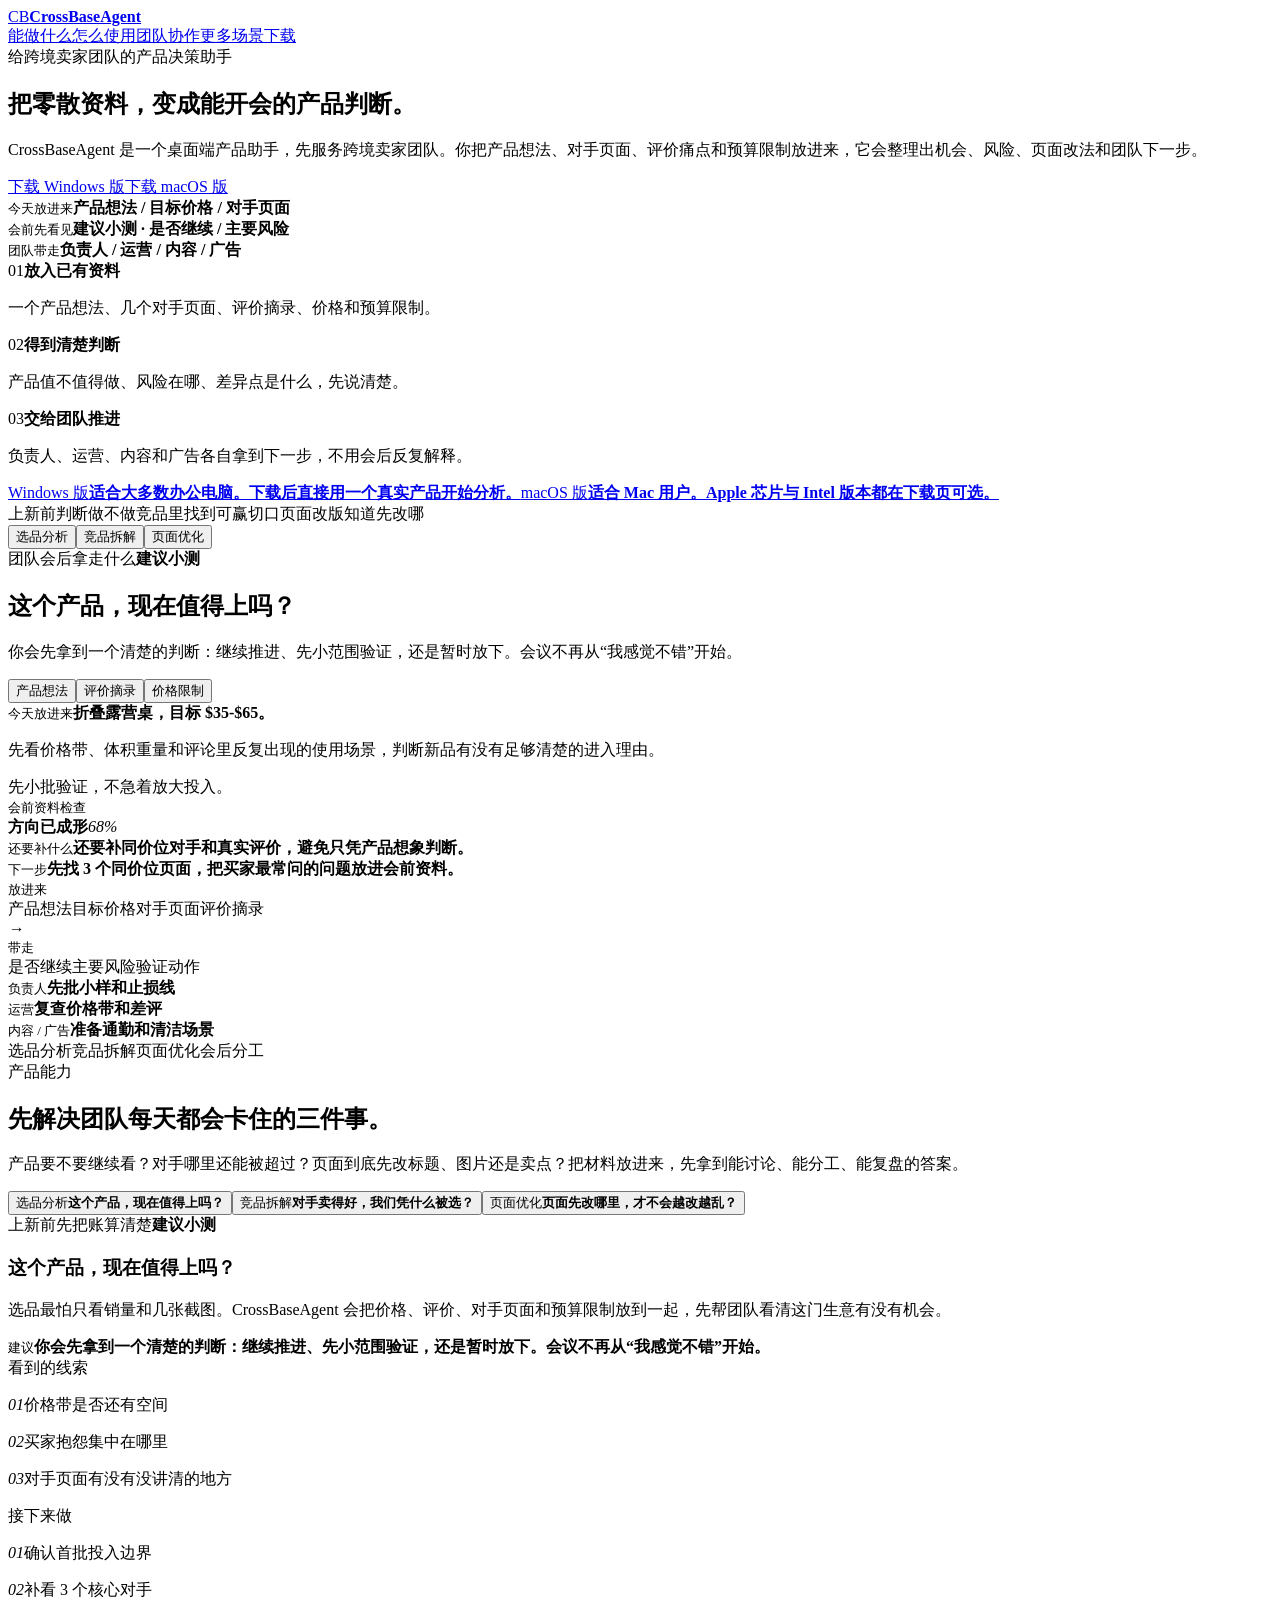
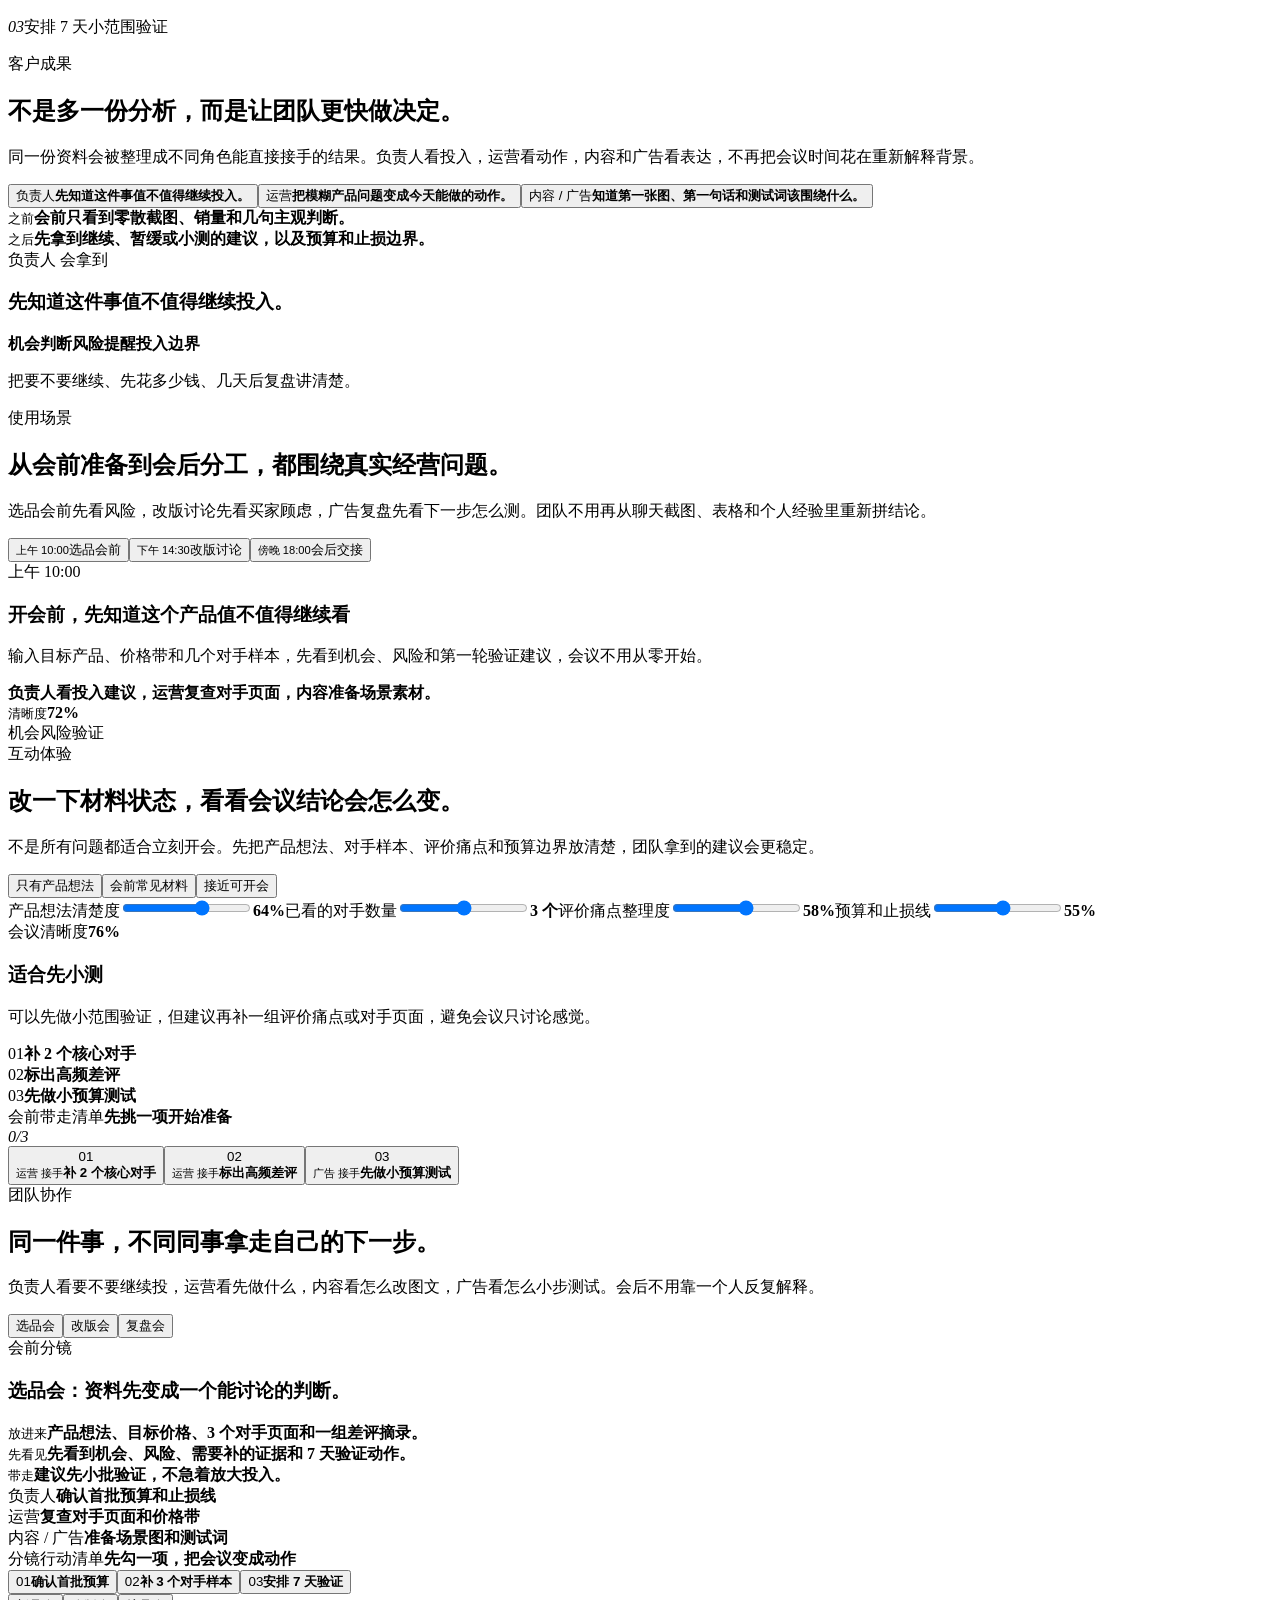
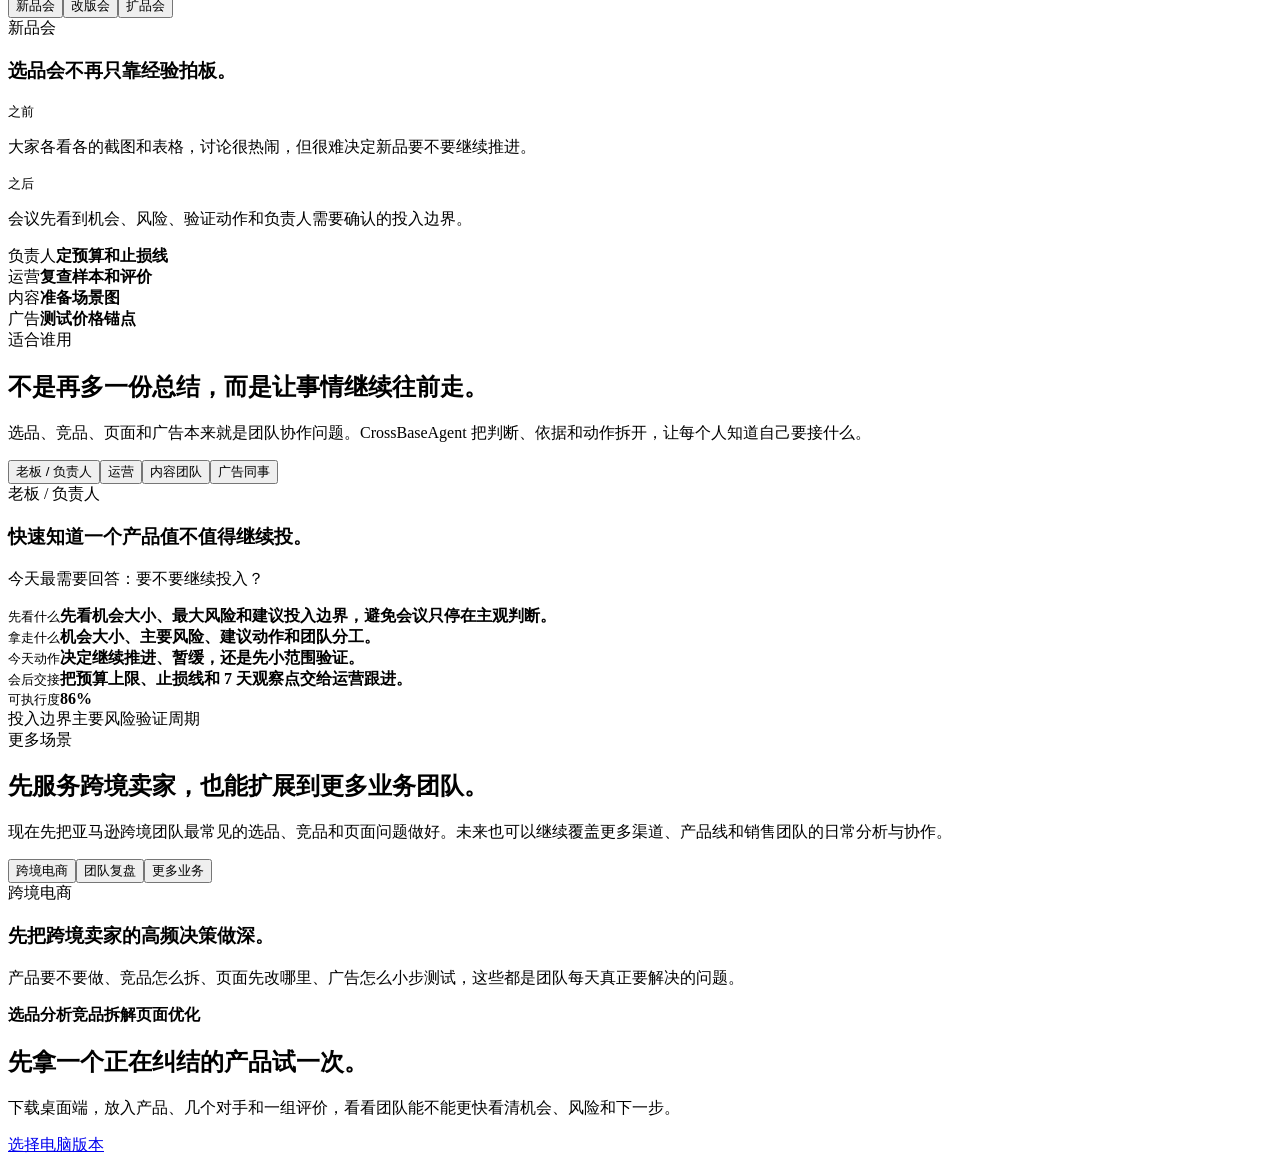
==== commit fb1e067c: "Publish download start checklist" ====
--- a/index.html
+++ b/index.html
@@ -1 +1 @@
-<!DOCTYPE html><html lang="zh-CN"><head><script id="crossbase-head-process-shim">globalThis.process=globalThis.process||{};globalThis.process.env=globalThis.process.env||{};globalThis.process.browser=true;globalThis.process.env.NODE_ENV=globalThis.process.env.NODE_ENV||(location.hostname==="localhost"||location.hostname==="127.0.0.1"?"development":"production");</script><meta charSet="utf-8"/><meta name="viewport" content="width=device-width, initial-scale=1"/><link rel="stylesheet" href="/CrossBaseAgent-www/_next/static/chunks/0078fz.~6w9_p.css" data-precedence="next"/><link rel="stylesheet" href="/CrossBaseAgent-www/_next/static/chunks/0f6y6i1cp10_0.css" data-precedence="next"/><link rel="preload" as="script" fetchPriority="low" href="/CrossBaseAgent-www/_next/static/chunks/0yu3k-pmkudgf.js"/><script src="/CrossBaseAgent-www/_next/static/chunks/0dgq26a5_oy.a.js" async=""></script><script src="/CrossBaseAgent-www/_next/static/chunks/0m_p1bxtorv5i.js" async=""></script><script src="/CrossBaseAgent-www/_next/static/chunks/0-h-t1dfs9cja.js" async=""></script><script src="/CrossBaseAgent-www/_next/static/chunks/turbopack-0ssr~~dosf0q3.js" async=""></script><script src="/CrossBaseAgent-www/_next/static/chunks/0g65zv~fun4x7.js" async=""></script><script src="/CrossBaseAgent-www/_next/static/chunks/0d3shmwh5_nmn.js" async=""></script><script src="/CrossBaseAgent-www/_next/static/chunks/0w~76.2_fpkv_.js" async=""></script><script src="/CrossBaseAgent-www/_next/static/chunks/08bpif_dk8ri4.js" async=""></script><script src="/CrossBaseAgent-www/_next/static/chunks/0k~oer-fk4ycg.js" async=""></script><title>CrossBaseAgent | 把零散资料变成产品判断</title><meta name="description" content="CrossBaseAgent 是桌面端产品助手，先服务跨境卖家团队。把产品想法、对手页面、评价痛点和预算限制整理成机会、风险、页面改法和团队下一步。"/><meta name="keywords" content="跨境电商,亚马逊运营,选品分析,竞品分析,页面优化,团队协作"/><link rel="canonical" href="https://far-domain.github.io/CrossBaseAgent-www/"/><meta property="og:title" content="CrossBaseAgent"/><meta property="og:description" content="桌面端产品助手，帮跨境卖家团队更快判断机会、风险、页面改法和下一步。"/><meta property="og:url" content="https://far-domain.github.io/CrossBaseAgent-www/"/><meta property="og:site_name" content="CrossBaseAgent"/><meta property="og:type" content="website"/><meta name="twitter:card" content="summary_large_image"/><meta name="twitter:title" content="CrossBaseAgent"/><meta name="twitter:description" content="把零散资料变成能开会的产品判断。"/><script src="/CrossBaseAgent-www/_next/static/chunks/03~yq9q893hmn.js" noModule=""></script></head><body><div hidden=""><!--$--><!--/$--></div><script>(self.__next_s=self.__next_s||[]).push([0,{"children":"globalThis.process=globalThis.process||{};globalThis.process.env=globalThis.process.env||{};globalThis.process.browser=true;globalThis.process.env.NODE_ENV=globalThis.process.env.NODE_ENV||(location.hostname===\"localhost\"||location.hostname===\"127.0.0.1\"?\"development\":\"production\");","id":"crossbase-browser-process"}])</script><script type="application/ld+json">{"@context":"https://schema.org","@type":"SoftwareApplication","name":"CrossBaseAgent","applicationCategory":"BusinessApplication","operatingSystem":"Windows, macOS, Web","description":"CrossBaseAgent 是桌面端产品助手，先服务跨境卖家团队。把产品想法、对手页面、评价痛点和预算限制整理成机会、风险、页面改法和团队下一步。","offers":{"@type":"Offer","price":"0","priceCurrency":"USD"}}</script><main class="md-home"><nav class="md-nav" aria-label="主导航"><a class="md-brand" aria-label="CrossBaseAgent 首页" href="/CrossBaseAgent-www/"><span>CB</span><strong>CrossBaseAgent</strong></a><div class="md-nav-links"><a href="#moments">能做什么</a><a href="#workday">怎么使用</a><a href="#handoff">团队协作</a><a href="#suite">更多场景</a><a href="/CrossBaseAgent-www/download/">下载</a></div></nav><section class="md-hero"><div class="md-hero-kicker" style="transform:none"><span>给跨境卖家团队的产品决策助手</span></div><div class="md-hero-grid"><div class="md-hero-copy"><h1>把零散资料，变成能开会的产品判断。</h1><p>CrossBaseAgent 是一个桌面端产品助手，先服务跨境卖家团队。你把产品想法、对手页面、评价痛点和预算限制放进来，它会整理出机会、风险、页面改法和团队下一步。</p><div class="md-hero-actions"><a class="inline-flex items-center justify-center rounded-md border font-medium transition focus-visible:outline focus-visible:outline-2 focus-visible:outline-offset-2 focus-visible:outline-ink disabled:cursor-not-allowed disabled:opacity-50 bg-ink text-white border-ink hover:bg-ink-soft h-12 px-5 text-sm md-primary" href="https://github.com/far-domain/CrossBaseAgent-www/releases/download/desktop-latest/CrossBaseAgent.Setup.0.0.1.exe">下载 Windows 版</a><a class="inline-flex items-center justify-center rounded-md border font-medium transition focus-visible:outline focus-visible:outline-2 focus-visible:outline-offset-2 focus-visible:outline-ink disabled:cursor-not-allowed disabled:opacity-50 bg-white text-ink border-line hover:bg-surface h-12 px-5 text-sm md-secondary" href="https://github.com/far-domain/CrossBaseAgent-www/releases/download/desktop-latest/CrossBaseAgent-0.0.1-arm64.dmg">下载 macOS 版</a></div><div class="md-hero-steps" aria-label="使用方式"><section><span>01</span><strong>放入已有资料</strong><p>一个产品想法、几个对手页面、评价摘录、价格和预算限制。</p></section><section><span>02</span><strong>得到清楚判断</strong><p>产品值不值得做、风险在哪、差异点是什么，先说清楚。</p></section><section><span>03</span><strong>交给团队推进</strong><p>负责人、运营、内容和广告各自拿到下一步，不用会后反复解释。</p></section></div><div class="md-hero-downloads" aria-label="桌面端下载"><a href="https://github.com/far-domain/CrossBaseAgent-www/releases/download/desktop-latest/CrossBaseAgent.Setup.0.0.1.exe"><span>Windows 版</span><strong>适合大多数办公电脑。下载后直接用一个真实产品开始分析。</strong></a><a href="https://github.com/far-domain/CrossBaseAgent-www/releases/download/desktop-latest/CrossBaseAgent-0.0.1-arm64.dmg"><span>macOS 版</span><strong>适合 Mac 用户。Apple 芯片与 Intel 版本都在下载页可选。</strong></a></div><div class="md-hero-proof" aria-label="产品结果"><span>上新前判断做不做</span><span>竞品里找到可赢切口</span><span>页面改版知道先改哪</span></div></div><div class="md-hero-receipt" aria-label="团队接收单"><div class="md-hero-receipt-tabs" role="tablist" aria-label="切换首屏业务问题"><button aria-selected="true" class="active" role="tab" type="button">选品分析</button><button aria-selected="false" class="" role="tab" type="button">竞品拆解</button><button aria-selected="false" class="" role="tab" type="button">页面优化</button></div><article class="md-hero-receipt-card" style="opacity:1;transform:none"><div class="md-hero-receipt-head"><span>团队会后拿走什么</span><strong>建议小测</strong></div><h2>这个产品，现在值得上吗？</h2><p>你会先拿到一个清楚的判断：继续推进、先小范围验证，还是暂时放下。会议不再从“我感觉不错”开始。</p><div class="md-hero-receipt-meter" aria-label="建议小测 76%"><span style="width:76%"></span></div><div class="md-hero-flow" aria-label="资料到结果"><section><small>放进来</small><div><span>产品想法</span><span>目标价格</span><span>对手页面</span><span>评价摘录</span></div></section><i aria-hidden="true">→</i><section><small>带走</small><div><span>是否继续</span><span>主要风险</span><span>验证动作</span></div></section></div><div class="md-hero-receipt-grid"><section><small>负责人</small><strong>先批小样和止损线</strong></section><section><small>运营</small><strong>复查价格带和差评</strong></section><section><small>内容 / 广告</small><strong>准备通勤和清洁场景</strong></section></div></article></div></div><div class="md-hero-footer" aria-label="核心能力"><span>选品分析</span><span>竞品拆解</span><span>页面优化</span><span>会后分工</span></div></section><section class="md-section md-moments" id="moments"><div class="md-section-head"><span>产品能力</span><h2>先解决团队每天都会卡住的三件事。</h2><p>产品要不要继续看？对手哪里还能被超过？页面到底先改标题、图片还是卖点？把材料放进来，先拿到能讨论、能分工、能复盘的答案。</p></div><div class="md-decision-shell"><div class="md-decision-tabs" role="tablist" aria-label="切换经营问题"><button aria-selected="true" class="active" role="tab" type="button"><span>选品分析</span><strong>这个产品，现在值得上吗？</strong></button><button aria-selected="false" class="" role="tab" type="button"><span>竞品拆解</span><strong>对手卖得好，我们凭什么被选？</strong></button><button aria-selected="false" class="" role="tab" type="button"><span>页面优化</span><strong>页面先改哪里，才不会越改越乱？</strong></button></div><div class="md-decision-stage"><div class="md-signal-graphic" aria-hidden="true"><div></div></div><article class="md-decision-card" style="opacity:1;transform:none"><div class="md-decision-topline"><span>上新前先把账算清楚</span><strong>建议小测</strong></div><h3>这个产品，现在值得上吗？</h3><p>选品最怕只看销量和几张截图。CrossBaseAgent 会把价格、评价、对手页面和预算限制放到一起，先帮团队看清这门生意有没有机会。</p><div class="md-answer"><small>建议</small><strong>你会先拿到一个清楚的判断：继续推进、先小范围验证，还是暂时放下。会议不再从“我感觉不错”开始。</strong></div><div class="md-meter" aria-label="建议小测 76%"><i style="width:76%"></i></div></article><div class="md-evidence-board"><section><span>看到的线索</span><p><i>01</i>价格带是否还有空间</p><p><i>02</i>买家抱怨集中在哪里</p><p><i>03</i>对手页面有没有没讲清的地方</p></section><section><span>接下来做</span><p><i>01</i>确认首批投入边界</p><p><i>02</i>补看 3 个核心对手</p><p><i>03</i>安排 7 天小范围验证</p></section></div></div></div></section><section class="md-section md-workday" id="workday"><div class="md-section-head"><span>使用场景</span><h2>从会前准备到会后分工，都围绕真实经营问题。</h2><p>选品会前先看风险，改版讨论先看买家顾虑，广告复盘先看下一步怎么测。团队不用再从聊天截图、表格和个人经验里重新拼结论。</p></div><div class="md-workday-board"><div class="md-workday-tabs" role="tablist" aria-label="切换工作时刻"><button aria-selected="true" class="active" role="tab" type="button"><small>上午 10:00</small><span>选品会前</span></button><button aria-selected="false" class="" role="tab" type="button"><small>下午 14:30</small><span>改版讨论</span></button><button aria-selected="false" class="" role="tab" type="button"><small>傍晚 18:00</small><span>会后交接</span></button></div><div class="md-workday-stage" style="opacity:1;transform:none"><article><span>上午 10:00</span><h3>开会前，先知道这个产品值不值得继续看</h3><p>输入目标产品、价格带和几个对手样本，先看到机会、风险和第一轮验证建议，会议不用从零开始。</p><strong>负责人看投入建议，运营复查对手页面，内容准备场景素材。</strong></article><aside><small>清晰度</small><strong>72<!-- -->%</strong><div class="md-meter"><i style="width:72%"></i></div><div><span>机会</span><span>风险</span><span>验证</span></div></aside></div></div></section><section class="md-section md-handoff" id="handoff"><div class="md-section-head"><span>团队协作</span><h2>同一件事，不同同事拿走自己的下一步。</h2><p>负责人看要不要继续投，运营看先做什么，内容看怎么改图文，广告看怎么小步测试。会后不用靠一个人反复解释。</p></div><div class="md-handoff-room"><div class="md-handoff-tabs" role="tablist" aria-label="切换会议类型"><button aria-selected="true" class="active" role="tab" type="button">新品会</button><button aria-selected="false" class="" role="tab" type="button">改版会</button><button aria-selected="false" class="" role="tab" type="button">扩品会</button></div><div class="md-handoff-stage" style="opacity:1;transform:none"><article class="md-handoff-main"><span>新品会</span><h3>选品会不再只靠经验拍板。</h3><div><section><small>之前</small><p>大家各看各的截图和表格，讨论很热闹，但很难决定新品要不要继续推进。</p></section><section><small>之后</small><p>会议先看到机会、风险、验证动作和负责人需要确认的投入边界。</p></section></div></article><div class="md-role-grid"><section><span>负责人</span><strong>定预算和止损线</strong></section><section><span>运营</span><strong>复查样本和评价</strong></section><section><span>内容</span><strong>准备场景图</strong></section><section><span>广告</span><strong>测试价格锚点</strong></section></div></div></div></section><section class="md-section md-audience" id="people"><div class="md-section-head"><span>适合谁用</span><h2>不是再多一份总结，而是让事情继续往前走。</h2><p>选品、竞品、页面和广告本来就是团队协作问题。CrossBaseAgent 把判断、依据和动作拆开，让每个人知道自己要接什么。</p></div><div class="md-audience-layout"><div class="md-audience-tabs" role="tablist" aria-label="切换团队角色"><button aria-selected="true" class="active" role="tab" type="button">老板 / 负责人</button><button aria-selected="false" class="" role="tab" type="button">运营</button><button aria-selected="false" class="" role="tab" type="button">内容团队</button><button aria-selected="false" class="" role="tab" type="button">广告同事</button></div><article class="md-audience-card" style="opacity:1;transform:none"><span>老板 / 负责人</span><h3>快速知道一个产品值不值得继续投。</h3><div><section><small>拿到什么</small><strong>机会大小、主要风险、建议动作和团队分工。</strong></section><section><small>下一步</small><strong>决定继续推进、暂缓，还是先小范围验证。</strong></section></div><div class="md-audience-meter"><small>可执行度</small><strong>86<!-- -->%</strong><div class="md-meter"><i style="width:86%"></i></div></div></article></div></section><section class="md-section md-suite" id="suite"><div class="md-section-head"><span>更多场景</span><h2>先服务跨境卖家，也能扩展到更多业务团队。</h2><p>现在先把亚马逊跨境团队最常见的选品、竞品和页面问题做好。未来也可以继续覆盖更多渠道、产品线和销售团队的日常分析与协作。</p></div><div class="md-suite-stage"><div class="md-suite-tabs" role="tablist" aria-label="切换更多经营场景"><button aria-selected="true" class="active" role="tab" type="button">跨境电商</button><button aria-selected="false" class="" role="tab" type="button">团队复盘</button><button aria-selected="false" class="" role="tab" type="button">更多业务</button></div><article class="md-suite-card" style="opacity:1;transform:none"><span>跨境电商</span><h3>先把跨境卖家的高频决策做深。</h3><p>产品要不要做、竞品怎么拆、页面先改哪里、广告怎么小步测试，这些都是团队每天真正要解决的问题。</p><div><strong>选品分析</strong><strong>竞品拆解</strong><strong>页面优化</strong></div></article></div></section><section class="md-final"><h2>先拿一个正在纠结的产品试一次。</h2><p>下载桌面端，放入产品、几个对手和一组评价，看看团队能不能更快看清机会、风险和下一步。</p><a class="inline-flex items-center justify-center rounded-md border font-medium transition focus-visible:outline focus-visible:outline-2 focus-visible:outline-offset-2 focus-visible:outline-ink disabled:cursor-not-allowed disabled:opacity-50 bg-ink text-white border-ink hover:bg-ink-soft h-12 px-5 text-sm md-primary" href="/CrossBaseAgent-www/download/">选择电脑版本</a></section></main><!--$--><!--/$--><script src="/CrossBaseAgent-www/_next/static/chunks/0yu3k-pmkudgf.js" id="_R_" async=""></script><script>(self.__next_f=self.__next_f||[]).push([0])</script><script>self.__next_f.push([1,"1:\"$Sreact.fragment\"\n2:I[79520,[\"/CrossBaseAgent-www/_next/static/chunks/0g65zv~fun4x7.js\",\"/CrossBaseAgent-www/_next/static/chunks/0d3shmwh5_nmn.js\"],\"\"]\n3:I[39756,[\"/CrossBaseAgent-www/_next/static/chunks/0g65zv~fun4x7.js\",\"/CrossBaseAgent-www/_next/static/chunks/0d3shmwh5_nmn.js\"],\"default\"]\n4:I[37457,[\"/CrossBaseAgent-www/_next/static/chunks/0g65zv~fun4x7.js\",\"/CrossBaseAgent-www/_next/static/chunks/0d3shmwh5_nmn.js\"],\"default\"]\n5:I[64180,[\"/CrossBaseAgent-www/_next/static/chunks/0g65zv~fun4x7.js\",\"/CrossBaseAgent-www/_next/static/chunks/0d3shmwh5_nmn.js\",\"/CrossBaseAgent-www/_next/static/chunks/0w~76.2_fpkv_.js\",\"/CrossBaseAgent-www/_next/static/chunks/08bpif_dk8ri4.js\",\"/CrossBaseAgent-www/_next/static/chunks/0k~oer-fk4ycg.js\"],\"default\"]\n6:I[97367,[\"/CrossBaseAgent-www/_next/static/chunks/0g65zv~fun4x7.js\",\"/CrossBaseAgent-www/_next/static/chunks/0d3shmwh5_nmn.js\"],\"OutletBoundary\"]\n7:\"$Sreact.suspense\"\n9:I[97367,[\"/CrossBaseAgent-www/_next/static/chunks/0g65zv~fun4x7.js\",\"/CrossBaseAgent-www/_next/static/chunks/0d3shmwh5_nmn.js\"],\"ViewportBoundary\"]\nb:I[97367,[\"/CrossBaseAgent-www/_next/static/chunks/0g65zv~fun4x7.js\",\"/CrossBaseAgent-www/_next/static/chunks/0d3shmwh5_nmn.js\"],\"MetadataBoundary\"]\nd:I[68027,[\"/CrossBaseAgent-www/_next/static/chunks/0g65zv~fun4x7.js\",\"/CrossBaseAgent-www/_next/static/chunks/0d3shmwh5_nmn.js\"],\"default\",1]\n:HL[\"/CrossBaseAgent-www/_next/static/chunks/0078fz.~6w9_p.css\",\"style\"]\n:HL[\"/CrossBaseAgent-www/_next/static/chunks/0f6y6i1cp10_0.css\",\"style\"]\n"])</script><script>self.__next_f.push([1,"0:{\"P\":null,\"c\":[\"\",\"\"],\"q\":\"\",\"i\":false,\"f\":[[[\"\",{\"children\":[\"__PAGE__\",{}]},\"$undefined\",\"$undefined\",16],[[\"$\",\"$1\",\"c\",{\"children\":[[[\"$\",\"link\",\"0\",{\"rel\":\"stylesheet\",\"href\":\"/CrossBaseAgent-www/_next/static/chunks/0078fz.~6w9_p.css\",\"precedence\":\"next\",\"crossOrigin\":\"$undefined\",\"nonce\":\"$undefined\"}],[\"$\",\"link\",\"1\",{\"rel\":\"stylesheet\",\"href\":\"/CrossBaseAgent-www/_next/static/chunks/0f6y6i1cp10_0.css\",\"precedence\":\"next\",\"crossOrigin\":\"$undefined\",\"nonce\":\"$undefined\"}],[\"$\",\"script\",\"script-0\",{\"src\":\"/CrossBaseAgent-www/_next/static/chunks/0g65zv~fun4x7.js\",\"async\":true,\"nonce\":\"$undefined\"}],[\"$\",\"script\",\"script-1\",{\"src\":\"/CrossBaseAgent-www/_next/static/chunks/0d3shmwh5_nmn.js\",\"async\":true,\"nonce\":\"$undefined\"}]],[\"$\",\"html\",null,{\"lang\":\"zh-CN\",\"children\":[\"$\",\"body\",null,{\"children\":[[\"$\",\"$L2\",null,{\"id\":\"crossbase-browser-process\",\"strategy\":\"beforeInteractive\",\"children\":\"globalThis.process=globalThis.process||{};globalThis.process.env=globalThis.process.env||{};globalThis.process.browser=true;globalThis.process.env.NODE_ENV=globalThis.process.env.NODE_ENV||(location.hostname===\\\"localhost\\\"||location.hostname===\\\"127.0.0.1\\\"?\\\"development\\\":\\\"production\\\");\"}],[\"$\",\"$L3\",null,{\"parallelRouterKey\":\"children\",\"error\":\"$undefined\",\"errorStyles\":\"$undefined\",\"errorScripts\":\"$undefined\",\"template\":[\"$\",\"$L4\",null,{}],\"templateStyles\":\"$undefined\",\"templateScripts\":\"$undefined\",\"notFound\":[[[\"$\",\"title\",null,{\"children\":\"404: This page could not be found.\"}],[\"$\",\"div\",null,{\"style\":{\"fontFamily\":\"system-ui,\\\"Segoe UI\\\",Roboto,Helvetica,Arial,sans-serif,\\\"Apple Color Emoji\\\",\\\"Segoe UI Emoji\\\"\",\"height\":\"100vh\",\"textAlign\":\"center\",\"display\":\"flex\",\"flexDirection\":\"column\",\"alignItems\":\"center\",\"justifyContent\":\"center\"},\"children\":[\"$\",\"div\",null,{\"children\":[[\"$\",\"style\",null,{\"dangerouslySetInnerHTML\":{\"__html\":\"body{color:#000;background:#fff;margin:0}.next-error-h1{border-right:1px solid rgba(0,0,0,.3)}@media (prefers-color-scheme:dark){body{color:#fff;background:#000}.next-error-h1{border-right:1px solid rgba(255,255,255,.3)}}\"}}],[\"$\",\"h1\",null,{\"className\":\"next-error-h1\",\"style\":{\"display\":\"inline-block\",\"margin\":\"0 20px 0 0\",\"padding\":\"0 23px 0 0\",\"fontSize\":24,\"fontWeight\":500,\"verticalAlign\":\"top\",\"lineHeight\":\"49px\"},\"children\":404}],[\"$\",\"div\",null,{\"style\":{\"display\":\"inline-block\"},\"children\":[\"$\",\"h2\",null,{\"style\":{\"fontSize\":14,\"fontWeight\":400,\"lineHeight\":\"49px\",\"margin\":0},\"children\":\"This page could not be found.\"}]}]]}]}]],[]],\"forbidden\":\"$undefined\",\"unauthorized\":\"$undefined\"}]]}]}]]}],{\"children\":[[\"$\",\"$1\",\"c\",{\"children\":[[[\"$\",\"script\",null,{\"type\":\"application/ld+json\",\"dangerouslySetInnerHTML\":{\"__html\":\"{\\\"@context\\\":\\\"https://schema.org\\\",\\\"@type\\\":\\\"SoftwareApplication\\\",\\\"name\\\":\\\"CrossBaseAgent\\\",\\\"applicationCategory\\\":\\\"BusinessApplication\\\",\\\"operatingSystem\\\":\\\"Windows, macOS, Web\\\",\\\"description\\\":\\\"CrossBaseAgent 是桌面端产品助手，先服务跨境卖家团队。把产品想法、对手页面、评价痛点和预算限制整理成机会、风险、页面改法和团队下一步。\\\",\\\"offers\\\":{\\\"@type\\\":\\\"Offer\\\",\\\"price\\\":\\\"0\\\",\\\"priceCurrency\\\":\\\"USD\\\"}}\"}}],[\"$\",\"$L5\",null,{}]],[[\"$\",\"script\",\"script-0\",{\"src\":\"/CrossBaseAgent-www/_next/static/chunks/0w~76.2_fpkv_.js\",\"async\":true,\"nonce\":\"$undefined\"}],[\"$\",\"script\",\"script-1\",{\"src\":\"/CrossBaseAgent-www/_next/static/chunks/08bpif_dk8ri4.js\",\"async\":true,\"nonce\":\"$undefined\"}],[\"$\",\"script\",\"script-2\",{\"src\":\"/CrossBaseAgent-www/_next/static/chunks/0k~oer-fk4ycg.js\",\"async\":true,\"nonce\":\"$undefined\"}]],[\"$\",\"$L6\",null,{\"children\":[\"$\",\"$7\",null,{\"name\":\"Next.MetadataOutlet\",\"children\":\"$@8\"}]}]]}],{},null,false,null]},null,false,null],[\"$\",\"$1\",\"h\",{\"children\":[null,[\"$\",\"$L9\",null,{\"children\":\"$La\"}],[\"$\",\"div\",null,{\"hidden\":true,\"children\":[\"$\",\"$Lb\",null,{\"children\":[\"$\",\"$7\",null,{\"name\":\"Next.Metadata\",\"children\":\"$Lc\"}]}]}],null]}],false]],\"m\":\"$undefined\",\"G\":[\"$d\",[[\"$\",\"link\",\"0\",{\"rel\":\"stylesheet\",\"href\":\"/CrossBaseAgent-www/_next/static/chunks/0078fz.~6w9_p.css\",\"precedence\":\"next\",\"crossOrigin\":\"$undefined\",\"nonce\":\"$undefined\"}],[\"$\",\"link\",\"1\",{\"rel\":\"stylesheet\",\"href\":\"/CrossBaseAgent-www/_next/static/chunks/0f6y6i1cp10_0.css\",\"precedence\":\"next\",\"crossOrigin\":\"$undefined\",\"nonce\":\"$undefined\"}]]],\"S\":true,\"h\":null,\"s\":\"$undefined\",\"l\":\"$undefined\",\"p\":\"$undefined\",\"d\":\"$undefined\",\"b\":\"xjJXwW_fsxW5-vmktq7SH\"}\n"])</script><script>self.__next_f.push([1,"a:[[\"$\",\"meta\",\"0\",{\"charSet\":\"utf-8\"}],[\"$\",\"meta\",\"1\",{\"name\":\"viewport\",\"content\":\"width=device-width, initial-scale=1\"}]]\n"])</script><script>self.__next_f.push([1,"8:null\nc:[[\"$\",\"title\",\"0\",{\"children\":\"CrossBaseAgent | 把零散资料变成产品判断\"}],[\"$\",\"meta\",\"1\",{\"name\":\"description\",\"content\":\"CrossBaseAgent 是桌面端产品助手，先服务跨境卖家团队。把产品想法、对手页面、评价痛点和预算限制整理成机会、风险、页面改法和团队下一步。\"}],[\"$\",\"meta\",\"2\",{\"name\":\"keywords\",\"content\":\"跨境电商,亚马逊运营,选品分析,竞品分析,页面优化,团队协作\"}],[\"$\",\"link\",\"3\",{\"rel\":\"canonical\",\"href\":\"https://far-domain.github.io/CrossBaseAgent-www/\"}],[\"$\",\"meta\",\"4\",{\"property\":\"og:title\",\"content\":\"CrossBaseAgent\"}],[\"$\",\"meta\",\"5\",{\"property\":\"og:description\",\"content\":\"桌面端产品助手，帮跨境卖家团队更快判断机会、风险、页面改法和下一步。\"}],[\"$\",\"meta\",\"6\",{\"property\":\"og:url\",\"content\":\"https://far-domain.github.io/CrossBaseAgent-www/\"}],[\"$\",\"meta\",\"7\",{\"property\":\"og:site_name\",\"content\":\"CrossBaseAgent\"}],[\"$\",\"meta\",\"8\",{\"property\":\"og:type\",\"content\":\"website\"}],[\"$\",\"meta\",\"9\",{\"name\":\"twitter:card\",\"content\":\"summary_large_image\"}],[\"$\",\"meta\",\"10\",{\"name\":\"twitter:title\",\"content\":\"CrossBaseAgent\"}],[\"$\",\"meta\",\"11\",{\"name\":\"twitter:description\",\"content\":\"把零散资料变成能开会的产品判断。\"}]]\n"])</script></body></html>+<!DOCTYPE html><html lang="zh-CN"><head><script id="crossbase-head-process-shim">globalThis.process=globalThis.process||{};globalThis.process.env=globalThis.process.env||{};globalThis.process.browser=true;globalThis.process.env.NODE_ENV=globalThis.process.env.NODE_ENV||(location.hostname==="localhost"||location.hostname==="127.0.0.1"?"development":"production");</script><meta charSet="utf-8"/><meta name="viewport" content="width=device-width, initial-scale=1"/><link rel="stylesheet" href="/CrossBaseAgent-www/_next/static/chunks/0078fz.~6w9_p.css" data-precedence="next"/><link rel="stylesheet" href="/CrossBaseAgent-www/_next/static/chunks/0qo.ovt1gc9.f.css" data-precedence="next"/><link rel="preload" as="script" fetchPriority="low" href="/CrossBaseAgent-www/_next/static/chunks/0yu3k-pmkudgf.js"/><script src="/CrossBaseAgent-www/_next/static/chunks/0dgq26a5_oy.a.js" async=""></script><script src="/CrossBaseAgent-www/_next/static/chunks/0m_p1bxtorv5i.js" async=""></script><script src="/CrossBaseAgent-www/_next/static/chunks/0-h-t1dfs9cja.js" async=""></script><script src="/CrossBaseAgent-www/_next/static/chunks/turbopack-0ssr~~dosf0q3.js" async=""></script><script src="/CrossBaseAgent-www/_next/static/chunks/0g65zv~fun4x7.js" async=""></script><script src="/CrossBaseAgent-www/_next/static/chunks/0d3shmwh5_nmn.js" async=""></script><script src="/CrossBaseAgent-www/_next/static/chunks/0w~76.2_fpkv_.js" async=""></script><script src="/CrossBaseAgent-www/_next/static/chunks/0rvv7yq3gfusx.js" async=""></script><script src="/CrossBaseAgent-www/_next/static/chunks/0k~oer-fk4ycg.js" async=""></script><title>CrossBaseAgent | 把零散资料变成产品判断</title><meta name="description" content="CrossBaseAgent 是桌面端产品助手，先服务跨境卖家团队。把产品想法、对手页面、评价痛点和预算限制整理成机会、风险、页面改法和团队下一步。"/><meta name="keywords" content="跨境电商,亚马逊运营,选品分析,竞品分析,页面优化,团队协作"/><link rel="canonical" href="https://far-domain.github.io/CrossBaseAgent-www/"/><meta property="og:title" content="CrossBaseAgent"/><meta property="og:description" content="桌面端产品助手，帮跨境卖家团队更快判断机会、风险、页面改法和下一步。"/><meta property="og:url" content="https://far-domain.github.io/CrossBaseAgent-www/"/><meta property="og:site_name" content="CrossBaseAgent"/><meta property="og:type" content="website"/><meta name="twitter:card" content="summary_large_image"/><meta name="twitter:title" content="CrossBaseAgent"/><meta name="twitter:description" content="把零散资料变成能开会的产品判断。"/><script src="/CrossBaseAgent-www/_next/static/chunks/03~yq9q893hmn.js" noModule=""></script></head><body><div hidden=""><!--$--><!--/$--></div><script>(self.__next_s=self.__next_s||[]).push([0,{"children":"globalThis.process=globalThis.process||{};globalThis.process.env=globalThis.process.env||{};globalThis.process.browser=true;globalThis.process.env.NODE_ENV=globalThis.process.env.NODE_ENV||(location.hostname===\"localhost\"||location.hostname===\"127.0.0.1\"?\"development\":\"production\");","id":"crossbase-browser-process"}])</script><script type="application/ld+json">{"@context":"https://schema.org","@type":"SoftwareApplication","name":"CrossBaseAgent","applicationCategory":"BusinessApplication","operatingSystem":"Windows, macOS, Web","description":"CrossBaseAgent 是桌面端产品助手，先服务跨境卖家团队。把产品想法、对手页面、评价痛点和预算限制整理成机会、风险、页面改法和团队下一步。","offers":{"@type":"Offer","price":"0","priceCurrency":"USD"}}</script><main class="md-home"><nav class="md-nav" aria-label="主导航"><a class="md-brand" aria-label="CrossBaseAgent 首页" href="/CrossBaseAgent-www/"><span>CB</span><strong>CrossBaseAgent</strong></a><div class="md-nav-links"><a href="#moments">能做什么</a><a href="#workday">怎么使用</a><a href="#handoff">团队协作</a><a href="#suite">更多场景</a><a href="/CrossBaseAgent-www/download/">下载</a></div></nav><section class="md-hero"><div class="md-hero-kicker" style="transform:none"><span>给跨境卖家团队的产品决策助手</span></div><div class="md-hero-grid"><div class="md-hero-copy"><h1>把零散资料，变成能开会的产品判断。</h1><p>CrossBaseAgent 是一个桌面端产品助手，先服务跨境卖家团队。你把产品想法、对手页面、评价痛点和预算限制放进来，它会整理出机会、风险、页面改法和团队下一步。</p><div class="md-hero-actions"><a class="inline-flex items-center justify-center rounded-md border font-medium transition focus-visible:outline focus-visible:outline-2 focus-visible:outline-offset-2 focus-visible:outline-ink disabled:cursor-not-allowed disabled:opacity-50 bg-ink text-white border-ink hover:bg-ink-soft h-12 px-5 text-sm md-primary" href="https://github.com/far-domain/CrossBaseAgent-www/releases/download/desktop-latest/CrossBaseAgent.Setup.0.0.1.exe">下载 Windows 版</a><a class="inline-flex items-center justify-center rounded-md border font-medium transition focus-visible:outline focus-visible:outline-2 focus-visible:outline-offset-2 focus-visible:outline-ink disabled:cursor-not-allowed disabled:opacity-50 bg-white text-ink border-line hover:bg-surface h-12 px-5 text-sm md-secondary" href="https://github.com/far-domain/CrossBaseAgent-www/releases/download/desktop-latest/CrossBaseAgent-0.0.1-arm64.dmg">下载 macOS 版</a></div><div class="md-hero-rhythm" aria-label="从资料到判断"><section><small>今天放进来</small><strong>产品想法 / 目标价格 / 对手页面</strong></section><span aria-hidden="true"></span><section><small>会前先看见</small><strong>建议小测<!-- --> · <!-- -->是否继续 / 主要风险</strong></section><span aria-hidden="true"></span><section><small>团队带走</small><strong>负责人 / 运营 / 内容 / 广告</strong></section></div><div class="md-hero-steps" aria-label="使用方式"><section><span>01</span><strong>放入已有资料</strong><p>一个产品想法、几个对手页面、评价摘录、价格和预算限制。</p></section><section><span>02</span><strong>得到清楚判断</strong><p>产品值不值得做、风险在哪、差异点是什么，先说清楚。</p></section><section><span>03</span><strong>交给团队推进</strong><p>负责人、运营、内容和广告各自拿到下一步，不用会后反复解释。</p></section></div><div class="md-hero-downloads" aria-label="桌面端下载"><a href="https://github.com/far-domain/CrossBaseAgent-www/releases/download/desktop-latest/CrossBaseAgent.Setup.0.0.1.exe"><span>Windows 版</span><strong>适合大多数办公电脑。下载后直接用一个真实产品开始分析。</strong></a><a href="https://github.com/far-domain/CrossBaseAgent-www/releases/download/desktop-latest/CrossBaseAgent-0.0.1-arm64.dmg"><span>macOS 版</span><strong>适合 Mac 用户。Apple 芯片与 Intel 版本都在下载页可选。</strong></a></div><div class="md-hero-proof" aria-label="产品结果"><span>上新前判断做不做</span><span>竞品里找到可赢切口</span><span>页面改版知道先改哪</span></div></div><div class="md-hero-receipt" aria-label="团队接收单"><div class="md-hero-receipt-tabs" role="tablist" aria-label="切换首屏业务问题"><button aria-selected="true" class="active" role="tab" type="button">选品分析</button><button aria-selected="false" class="" role="tab" type="button">竞品拆解</button><button aria-selected="false" class="" role="tab" type="button">页面优化</button></div><article class="md-hero-receipt-card" style="opacity:1;transform:none"><div class="md-hero-receipt-head"><span>团队会后拿走什么</span><strong>建议小测</strong></div><h2>这个产品，现在值得上吗？</h2><p>你会先拿到一个清楚的判断：继续推进、先小范围验证，还是暂时放下。会议不再从“我感觉不错”开始。</p><div class="md-hero-receipt-meter" aria-label="建议小测 76%"><span style="width:76%"></span></div><div class="md-hero-material-lab" aria-label="今天带来的资料"><div class="md-hero-material-tabs" role="tablist" aria-label="切换资料"><button aria-selected="true" class="active" role="tab" type="button">产品想法</button><button aria-selected="false" class="" role="tab" type="button">评价摘录</button><button aria-selected="false" class="" role="tab" type="button">价格限制</button></div><section class="md-hero-material-card" style="opacity:1;transform:none"><small>今天放进来</small><strong>折叠露营桌，目标 $35-$65。</strong><p>先看价格带、体积重量和评论里反复出现的使用场景，判断新品有没有足够清楚的进入理由。</p><span>先小批验证，不急着放大投入。</span><div class="md-hero-material-insight" aria-label="会前资料检查"><section><small>会前资料检查</small><div class="md-hero-material-scoreline"><strong>方向已成形</strong><em>68<!-- -->%</em></div><div class="md-hero-material-score" aria-label="资料清晰度 68%"><i style="width:68%"></i></div></section><section><small>还要补什么</small><strong>还要补同价位对手和真实评价，避免只凭产品想象判断。</strong></section><section><small>下一步</small><strong>先找 3 个同价位页面，把买家最常问的问题放进会前资料。</strong></section></div></section></div><div class="md-hero-flow" aria-label="资料到结果"><section><small>放进来</small><div><span>产品想法</span><span>目标价格</span><span>对手页面</span><span>评价摘录</span></div></section><i aria-hidden="true">→</i><section><small>带走</small><div><span>是否继续</span><span>主要风险</span><span>验证动作</span></div></section></div><div class="md-hero-receipt-grid"><section><small>负责人</small><strong>先批小样和止损线</strong></section><section><small>运营</small><strong>复查价格带和差评</strong></section><section><small>内容 / 广告</small><strong>准备通勤和清洁场景</strong></section></div></article></div></div><div class="md-hero-footer" aria-label="核心能力"><span>选品分析</span><span>竞品拆解</span><span>页面优化</span><span>会后分工</span></div></section><section class="md-section md-moments" id="moments"><div class="md-section-head"><span>产品能力</span><h2>先解决团队每天都会卡住的三件事。</h2><p>产品要不要继续看？对手哪里还能被超过？页面到底先改标题、图片还是卖点？把材料放进来，先拿到能讨论、能分工、能复盘的答案。</p></div><div class="md-decision-shell"><div class="md-decision-tabs" role="tablist" aria-label="切换经营问题"><button aria-selected="true" class="active" role="tab" type="button"><span>选品分析</span><strong>这个产品，现在值得上吗？</strong></button><button aria-selected="false" class="" role="tab" type="button"><span>竞品拆解</span><strong>对手卖得好，我们凭什么被选？</strong></button><button aria-selected="false" class="" role="tab" type="button"><span>页面优化</span><strong>页面先改哪里，才不会越改越乱？</strong></button></div><div class="md-decision-stage"><div class="md-signal-graphic" aria-hidden="true"><div></div></div><article class="md-decision-card" style="opacity:1;transform:none"><div class="md-decision-topline"><span>上新前先把账算清楚</span><strong>建议小测</strong></div><h3>这个产品，现在值得上吗？</h3><p>选品最怕只看销量和几张截图。CrossBaseAgent 会把价格、评价、对手页面和预算限制放到一起，先帮团队看清这门生意有没有机会。</p><div class="md-answer"><small>建议</small><strong>你会先拿到一个清楚的判断：继续推进、先小范围验证，还是暂时放下。会议不再从“我感觉不错”开始。</strong></div><div class="md-meter" aria-label="建议小测 76%"><i style="width:76%"></i></div></article><div class="md-evidence-board"><section><span>看到的线索</span><p><i>01</i>价格带是否还有空间</p><p><i>02</i>买家抱怨集中在哪里</p><p><i>03</i>对手页面有没有没讲清的地方</p></section><section><span>接下来做</span><p><i>01</i>确认首批投入边界</p><p><i>02</i>补看 3 个核心对手</p><p><i>03</i>安排 7 天小范围验证</p></section></div></div></div></section><section class="md-section md-outcomes" aria-label="客户成果"><div class="md-section-head"><span>客户成果</span><h2>不是多一份分析，而是让团队更快做决定。</h2><p>同一份资料会被整理成不同角色能直接接手的结果。负责人看投入，运营看动作，内容和广告看表达，不再把会议时间花在重新解释背景。</p></div><div class="md-outcome-board"><div class="md-outcome-tabs" role="tablist" aria-label="切换客户成果"><button aria-selected="true" class="active" role="tab" type="button"><span>负责人</span><strong>先知道这件事值不值得继续投入。</strong></button><button aria-selected="false" class="" role="tab" type="button"><span>运营</span><strong>把模糊产品问题变成今天能做的动作。</strong></button><button aria-selected="false" class="" role="tab" type="button"><span>内容 / 广告</span><strong>知道第一张图、第一句话和测试词该围绕什么。</strong></button></div><article class="md-outcome-stage" style="opacity:1;transform:none"><section class="md-outcome-contrast"><div><small>之前</small><strong>会前只看到零散截图、销量和几句主观判断。</strong></div><div><small>之后</small><strong>先拿到继续、暂缓或小测的建议，以及预算和止损边界。</strong></div></section><section class="md-outcome-receipt"><span>负责人<!-- --> 会拿到</span><h3>先知道这件事值不值得继续投入。</h3><div><strong>机会判断</strong><strong>风险提醒</strong><strong>投入边界</strong></div><p>把要不要继续、先花多少钱、几天后复盘讲清楚。</p></section></article></div></section><section class="md-section md-workday" id="workday"><div class="md-section-head"><span>使用场景</span><h2>从会前准备到会后分工，都围绕真实经营问题。</h2><p>选品会前先看风险，改版讨论先看买家顾虑，广告复盘先看下一步怎么测。团队不用再从聊天截图、表格和个人经验里重新拼结论。</p></div><div class="md-workday-board"><div class="md-workday-tabs" role="tablist" aria-label="切换工作时刻"><button aria-selected="true" class="active" role="tab" type="button"><small>上午 10:00</small><span>选品会前</span></button><button aria-selected="false" class="" role="tab" type="button"><small>下午 14:30</small><span>改版讨论</span></button><button aria-selected="false" class="" role="tab" type="button"><small>傍晚 18:00</small><span>会后交接</span></button></div><div class="md-workday-stage" style="opacity:1;transform:none"><article><span>上午 10:00</span><h3>开会前，先知道这个产品值不值得继续看</h3><p>输入目标产品、价格带和几个对手样本，先看到机会、风险和第一轮验证建议，会议不用从零开始。</p><strong>负责人看投入建议，运营复查对手页面，内容准备场景素材。</strong></article><aside><small>清晰度</small><strong>72<!-- -->%</strong><div class="md-meter"><i style="width:72%"></i></div><div><span>机会</span><span>风险</span><span>验证</span></div></aside></div></div></section><section class="md-section md-estimator" id="calculator"><div class="md-section-head"><span>互动体验</span><h2>改一下材料状态，看看会议结论会怎么变。</h2><p>不是所有问题都适合立刻开会。先把产品想法、对手样本、评价痛点和预算边界放清楚，团队拿到的建议会更稳定。</p></div><div class="md-estimator-shell"><div class="md-estimator-controls" aria-label="调整材料状态"><div class="md-estimator-presets" role="tablist" aria-label="选择材料准备状态"><button aria-selected="false" class="" role="tab" type="button">只有产品想法</button><button aria-selected="true" class="active" role="tab" type="button">会前常见材料</button><button aria-selected="false" class="" role="tab" type="button">接近可开会</button></div><label><span>产品想法清楚度</span><input aria-label="产品想法清楚度" max="100" min="0" type="range" value="64"/><strong>64<!-- -->%</strong></label><label><span>已看的对手数量</span><input aria-label="已看的对手数量" max="6" min="0" type="range" value="3"/><strong>3<!-- --> 个</strong></label><label><span>评价痛点整理度</span><input aria-label="评价痛点整理度" max="100" min="0" type="range" value="58"/><strong>58<!-- -->%</strong></label><label><span>预算和止损线</span><input aria-label="预算和止损线" max="100" min="0" type="range" value="55"/><strong>55<!-- -->%</strong></label></div><article class="md-estimator-result" style="opacity:1;transform:none"><div class="md-estimator-score"><span>会议清晰度</span><strong>76<!-- -->%</strong><div class="md-meter"><i style="width:76%"></i></div></div><h3>适合先小测</h3><p>可以先做小范围验证，但建议再补一组评价痛点或对手页面，避免会议只讨论感觉。</p><div class="md-estimator-actions" aria-label="建议动作"><section><span>01</span><strong>补 2 个核心对手</strong></section><section><span>02</span><strong>标出高频差评</strong></section><section><span>03</span><strong>先做小预算测试</strong></section></div><div class="md-meeting-checklist" aria-label="会前带走清单"><div class="md-meeting-checklist-head"><div><span>会前带走清单</span><strong>先挑一项开始准备</strong></div><em>0<!-- -->/<!-- -->3</em></div><div class="md-meeting-checklist-rows"><button aria-pressed="false" class="" type="button"><span>01</span><div><small>运营<!-- --> 接手</small><strong>补 2 个核心对手</strong></div></button><button aria-pressed="false" class="" type="button"><span>02</span><div><small>运营<!-- --> 接手</small><strong>标出高频差评</strong></div></button><button aria-pressed="false" class="" type="button"><span>03</span><div><small>广告<!-- --> 接手</small><strong>先做小预算测试</strong></div></button></div></div></article></div></section><section class="md-section md-handoff" id="handoff"><div class="md-section-head"><span>团队协作</span><h2>同一件事，不同同事拿走自己的下一步。</h2><p>负责人看要不要继续投，运营看先做什么，内容看怎么改图文，广告看怎么小步测试。会后不用靠一个人反复解释。</p></div><div class="md-storyboard" aria-label="会前分镜"><div class="md-storyboard-tabs" role="tablist" aria-label="切换会前分镜"><button aria-selected="true" class="active" role="tab" type="button">选品会</button><button aria-selected="false" class="" role="tab" type="button">改版会</button><button aria-selected="false" class="" role="tab" type="button">复盘会</button></div><div class="md-storyboard-stage" style="opacity:1;transform:none"><article class="md-storyboard-main"><span>会前分镜</span><h3>选品会<!-- -->：资料先变成一个能讨论的判断。</h3><div class="md-storyboard-lanes"><section><small>放进来</small><strong>产品想法、目标价格、3 个对手页面和一组差评摘录。</strong></section><section><small>先看见</small><strong>先看到机会、风险、需要补的证据和 7 天验证动作。</strong></section><section><small>带走</small><strong>建议先小批验证，不急着放大投入。</strong></section></div></article><aside class="md-storyboard-side"><div class="md-storyboard-roles"><section><span>负责人</span><strong>确认首批预算和止损线</strong></section><section><span>运营</span><strong>复查对手页面和价格带</strong></section><section><span>内容 / 广告</span><strong>准备场景图和测试词</strong></section></div><div class="md-storyboard-checklist" aria-label="分镜行动清单"><div><span>分镜行动清单</span><strong>先勾一项，把会议变成动作</strong></div><button aria-pressed="false" class="" type="button"><span>01</span><strong>确认首批预算</strong></button><button aria-pressed="false" class="" type="button"><span>02</span><strong>补 3 个对手样本</strong></button><button aria-pressed="false" class="" type="button"><span>03</span><strong>安排 7 天验证</strong></button></div></aside></div></div><div class="md-handoff-room"><div class="md-handoff-tabs" role="tablist" aria-label="切换会议类型"><button aria-selected="true" class="active" role="tab" type="button">新品会</button><button aria-selected="false" class="" role="tab" type="button">改版会</button><button aria-selected="false" class="" role="tab" type="button">扩品会</button></div><div class="md-handoff-stage" style="opacity:1;transform:none"><article class="md-handoff-main"><span>新品会</span><h3>选品会不再只靠经验拍板。</h3><div><section><small>之前</small><p>大家各看各的截图和表格，讨论很热闹，但很难决定新品要不要继续推进。</p></section><section><small>之后</small><p>会议先看到机会、风险、验证动作和负责人需要确认的投入边界。</p></section></div></article><div class="md-role-grid"><section><span>负责人</span><strong>定预算和止损线</strong></section><section><span>运营</span><strong>复查样本和评价</strong></section><section><span>内容</span><strong>准备场景图</strong></section><section><span>广告</span><strong>测试价格锚点</strong></section></div></div></div></section><section class="md-section md-audience" id="people"><div class="md-section-head"><span>适合谁用</span><h2>不是再多一份总结，而是让事情继续往前走。</h2><p>选品、竞品、页面和广告本来就是团队协作问题。CrossBaseAgent 把判断、依据和动作拆开，让每个人知道自己要接什么。</p></div><div class="md-audience-layout"><div class="md-audience-tabs" role="tablist" aria-label="切换团队角色"><button aria-selected="true" class="active" role="tab" type="button">老板 / 负责人</button><button aria-selected="false" class="" role="tab" type="button">运营</button><button aria-selected="false" class="" role="tab" type="button">内容团队</button><button aria-selected="false" class="" role="tab" type="button">广告同事</button></div><article class="md-audience-card" style="opacity:1;transform:none"><span>老板 / 负责人</span><h3>快速知道一个产品值不值得继续投。</h3><p class="md-audience-question">今天最需要回答：要不要继续投入？</p><div class="md-audience-workbench"><section class="md-audience-primary"><small>先看什么</small><strong>先看机会大小、最大风险和建议投入边界，避免会议只停在主观判断。</strong></section><section><small>拿走什么</small><strong>机会大小、主要风险、建议动作和团队分工。</strong></section><section><small>今天动作</small><strong>决定继续推进、暂缓，还是先小范围验证。</strong></section></div><div class="md-audience-handoff"><section><small>会后交接</small><strong>把预算上限、止损线和 7 天观察点交给运营跟进。</strong></section><div class="md-audience-meter"><small>可执行度</small><strong>86<!-- -->%</strong><div class="md-meter"><i style="width:86%"></i></div></div><div class="md-audience-cues" aria-label="角色关注点"><span>投入边界</span><span>主要风险</span><span>验证周期</span></div></div></article></div></section><section class="md-section md-suite" id="suite"><div class="md-section-head"><span>更多场景</span><h2>先服务跨境卖家，也能扩展到更多业务团队。</h2><p>现在先把亚马逊跨境团队最常见的选品、竞品和页面问题做好。未来也可以继续覆盖更多渠道、产品线和销售团队的日常分析与协作。</p></div><div class="md-suite-stage"><div class="md-suite-tabs" role="tablist" aria-label="切换更多经营场景"><button aria-selected="true" class="active" role="tab" type="button">跨境电商</button><button aria-selected="false" class="" role="tab" type="button">团队复盘</button><button aria-selected="false" class="" role="tab" type="button">更多业务</button></div><article class="md-suite-card" style="opacity:1;transform:none"><span>跨境电商</span><h3>先把跨境卖家的高频决策做深。</h3><p>产品要不要做、竞品怎么拆、页面先改哪里、广告怎么小步测试，这些都是团队每天真正要解决的问题。</p><div><strong>选品分析</strong><strong>竞品拆解</strong><strong>页面优化</strong></div></article></div></section><section class="md-final"><h2>先拿一个正在纠结的产品试一次。</h2><p>下载桌面端，放入产品、几个对手和一组评价，看看团队能不能更快看清机会、风险和下一步。</p><a class="inline-flex items-center justify-center rounded-md border font-medium transition focus-visible:outline focus-visible:outline-2 focus-visible:outline-offset-2 focus-visible:outline-ink disabled:cursor-not-allowed disabled:opacity-50 bg-ink text-white border-ink hover:bg-ink-soft h-12 px-5 text-sm md-primary" href="/CrossBaseAgent-www/download/">选择电脑版本</a></section></main><!--$--><!--/$--><script src="/CrossBaseAgent-www/_next/static/chunks/0yu3k-pmkudgf.js" id="_R_" async=""></script><script>(self.__next_f=self.__next_f||[]).push([0])</script><script>self.__next_f.push([1,"1:\"$Sreact.fragment\"\n2:I[79520,[\"/CrossBaseAgent-www/_next/static/chunks/0g65zv~fun4x7.js\",\"/CrossBaseAgent-www/_next/static/chunks/0d3shmwh5_nmn.js\"],\"\"]\n3:I[39756,[\"/CrossBaseAgent-www/_next/static/chunks/0g65zv~fun4x7.js\",\"/CrossBaseAgent-www/_next/static/chunks/0d3shmwh5_nmn.js\"],\"default\"]\n4:I[37457,[\"/CrossBaseAgent-www/_next/static/chunks/0g65zv~fun4x7.js\",\"/CrossBaseAgent-www/_next/static/chunks/0d3shmwh5_nmn.js\"],\"default\"]\n5:I[64180,[\"/CrossBaseAgent-www/_next/static/chunks/0g65zv~fun4x7.js\",\"/CrossBaseAgent-www/_next/static/chunks/0d3shmwh5_nmn.js\",\"/CrossBaseAgent-www/_next/static/chunks/0w~76.2_fpkv_.js\",\"/CrossBaseAgent-www/_next/static/chunks/0rvv7yq3gfusx.js\",\"/CrossBaseAgent-www/_next/static/chunks/0k~oer-fk4ycg.js\"],\"default\"]\n6:I[97367,[\"/CrossBaseAgent-www/_next/static/chunks/0g65zv~fun4x7.js\",\"/CrossBaseAgent-www/_next/static/chunks/0d3shmwh5_nmn.js\"],\"OutletBoundary\"]\n7:\"$Sreact.suspense\"\n9:I[97367,[\"/CrossBaseAgent-www/_next/static/chunks/0g65zv~fun4x7.js\",\"/CrossBaseAgent-www/_next/static/chunks/0d3shmwh5_nmn.js\"],\"ViewportBoundary\"]\nb:I[97367,[\"/CrossBaseAgent-www/_next/static/chunks/0g65zv~fun4x7.js\",\"/CrossBaseAgent-www/_next/static/chunks/0d3shmwh5_nmn.js\"],\"MetadataBoundary\"]\nd:I[68027,[\"/CrossBaseAgent-www/_next/static/chunks/0g65zv~fun4x7.js\",\"/CrossBaseAgent-www/_next/static/chunks/0d3shmwh5_nmn.js\"],\"default\",1]\n:HL[\"/CrossBaseAgent-www/_next/static/chunks/0078fz.~6w9_p.css\",\"style\"]\n:HL[\"/CrossBaseAgent-www/_next/static/chunks/0qo.ovt1gc9.f.css\",\"style\"]\n"])</script><script>self.__next_f.push([1,"0:{\"P\":null,\"c\":[\"\",\"\"],\"q\":\"\",\"i\":false,\"f\":[[[\"\",{\"children\":[\"__PAGE__\",{}]},\"$undefined\",\"$undefined\",16],[[\"$\",\"$1\",\"c\",{\"children\":[[[\"$\",\"link\",\"0\",{\"rel\":\"stylesheet\",\"href\":\"/CrossBaseAgent-www/_next/static/chunks/0078fz.~6w9_p.css\",\"precedence\":\"next\",\"crossOrigin\":\"$undefined\",\"nonce\":\"$undefined\"}],[\"$\",\"link\",\"1\",{\"rel\":\"stylesheet\",\"href\":\"/CrossBaseAgent-www/_next/static/chunks/0qo.ovt1gc9.f.css\",\"precedence\":\"next\",\"crossOrigin\":\"$undefined\",\"nonce\":\"$undefined\"}],[\"$\",\"script\",\"script-0\",{\"src\":\"/CrossBaseAgent-www/_next/static/chunks/0g65zv~fun4x7.js\",\"async\":true,\"nonce\":\"$undefined\"}],[\"$\",\"script\",\"script-1\",{\"src\":\"/CrossBaseAgent-www/_next/static/chunks/0d3shmwh5_nmn.js\",\"async\":true,\"nonce\":\"$undefined\"}]],[\"$\",\"html\",null,{\"lang\":\"zh-CN\",\"children\":[\"$\",\"body\",null,{\"children\":[[\"$\",\"$L2\",null,{\"id\":\"crossbase-browser-process\",\"strategy\":\"beforeInteractive\",\"children\":\"globalThis.process=globalThis.process||{};globalThis.process.env=globalThis.process.env||{};globalThis.process.browser=true;globalThis.process.env.NODE_ENV=globalThis.process.env.NODE_ENV||(location.hostname===\\\"localhost\\\"||location.hostname===\\\"127.0.0.1\\\"?\\\"development\\\":\\\"production\\\");\"}],[\"$\",\"$L3\",null,{\"parallelRouterKey\":\"children\",\"error\":\"$undefined\",\"errorStyles\":\"$undefined\",\"errorScripts\":\"$undefined\",\"template\":[\"$\",\"$L4\",null,{}],\"templateStyles\":\"$undefined\",\"templateScripts\":\"$undefined\",\"notFound\":[[[\"$\",\"title\",null,{\"children\":\"404: This page could not be found.\"}],[\"$\",\"div\",null,{\"style\":{\"fontFamily\":\"system-ui,\\\"Segoe UI\\\",Roboto,Helvetica,Arial,sans-serif,\\\"Apple Color Emoji\\\",\\\"Segoe UI Emoji\\\"\",\"height\":\"100vh\",\"textAlign\":\"center\",\"display\":\"flex\",\"flexDirection\":\"column\",\"alignItems\":\"center\",\"justifyContent\":\"center\"},\"children\":[\"$\",\"div\",null,{\"children\":[[\"$\",\"style\",null,{\"dangerouslySetInnerHTML\":{\"__html\":\"body{color:#000;background:#fff;margin:0}.next-error-h1{border-right:1px solid rgba(0,0,0,.3)}@media (prefers-color-scheme:dark){body{color:#fff;background:#000}.next-error-h1{border-right:1px solid rgba(255,255,255,.3)}}\"}}],[\"$\",\"h1\",null,{\"className\":\"next-error-h1\",\"style\":{\"display\":\"inline-block\",\"margin\":\"0 20px 0 0\",\"padding\":\"0 23px 0 0\",\"fontSize\":24,\"fontWeight\":500,\"verticalAlign\":\"top\",\"lineHeight\":\"49px\"},\"children\":404}],[\"$\",\"div\",null,{\"style\":{\"display\":\"inline-block\"},\"children\":[\"$\",\"h2\",null,{\"style\":{\"fontSize\":14,\"fontWeight\":400,\"lineHeight\":\"49px\",\"margin\":0},\"children\":\"This page could not be found.\"}]}]]}]}]],[]],\"forbidden\":\"$undefined\",\"unauthorized\":\"$undefined\"}]]}]}]]}],{\"children\":[[\"$\",\"$1\",\"c\",{\"children\":[[[\"$\",\"script\",null,{\"type\":\"application/ld+json\",\"dangerouslySetInnerHTML\":{\"__html\":\"{\\\"@context\\\":\\\"https://schema.org\\\",\\\"@type\\\":\\\"SoftwareApplication\\\",\\\"name\\\":\\\"CrossBaseAgent\\\",\\\"applicationCategory\\\":\\\"BusinessApplication\\\",\\\"operatingSystem\\\":\\\"Windows, macOS, Web\\\",\\\"description\\\":\\\"CrossBaseAgent 是桌面端产品助手，先服务跨境卖家团队。把产品想法、对手页面、评价痛点和预算限制整理成机会、风险、页面改法和团队下一步。\\\",\\\"offers\\\":{\\\"@type\\\":\\\"Offer\\\",\\\"price\\\":\\\"0\\\",\\\"priceCurrency\\\":\\\"USD\\\"}}\"}}],[\"$\",\"$L5\",null,{}]],[[\"$\",\"script\",\"script-0\",{\"src\":\"/CrossBaseAgent-www/_next/static/chunks/0w~76.2_fpkv_.js\",\"async\":true,\"nonce\":\"$undefined\"}],[\"$\",\"script\",\"script-1\",{\"src\":\"/CrossBaseAgent-www/_next/static/chunks/0rvv7yq3gfusx.js\",\"async\":true,\"nonce\":\"$undefined\"}],[\"$\",\"script\",\"script-2\",{\"src\":\"/CrossBaseAgent-www/_next/static/chunks/0k~oer-fk4ycg.js\",\"async\":true,\"nonce\":\"$undefined\"}]],[\"$\",\"$L6\",null,{\"children\":[\"$\",\"$7\",null,{\"name\":\"Next.MetadataOutlet\",\"children\":\"$@8\"}]}]]}],{},null,false,null]},null,false,null],[\"$\",\"$1\",\"h\",{\"children\":[null,[\"$\",\"$L9\",null,{\"children\":\"$La\"}],[\"$\",\"div\",null,{\"hidden\":true,\"children\":[\"$\",\"$Lb\",null,{\"children\":[\"$\",\"$7\",null,{\"name\":\"Next.Metadata\",\"children\":\"$Lc\"}]}]}],null]}],false]],\"m\":\"$undefined\",\"G\":[\"$d\",[[\"$\",\"link\",\"0\",{\"rel\":\"stylesheet\",\"href\":\"/CrossBaseAgent-www/_next/static/chunks/0078fz.~6w9_p.css\",\"precedence\":\"next\",\"crossOrigin\":\"$undefined\",\"nonce\":\"$undefined\"}],[\"$\",\"link\",\"1\",{\"rel\":\"stylesheet\",\"href\":\"/CrossBaseAgent-www/_next/static/chunks/0qo.ovt1gc9.f.css\",\"precedence\":\"next\",\"crossOrigin\":\"$undefined\",\"nonce\":\"$undefined\"}]]],\"S\":true,\"h\":null,\"s\":\"$undefined\",\"l\":\"$undefined\",\"p\":\"$undefined\",\"d\":\"$undefined\",\"b\":\"2x6DBkKrXsLL1ROVGmsoN\"}\n"])</script><script>self.__next_f.push([1,"a:[[\"$\",\"meta\",\"0\",{\"charSet\":\"utf-8\"}],[\"$\",\"meta\",\"1\",{\"name\":\"viewport\",\"content\":\"width=device-width, initial-scale=1\"}]]\n"])</script><script>self.__next_f.push([1,"8:null\nc:[[\"$\",\"title\",\"0\",{\"children\":\"CrossBaseAgent | 把零散资料变成产品判断\"}],[\"$\",\"meta\",\"1\",{\"name\":\"description\",\"content\":\"CrossBaseAgent 是桌面端产品助手，先服务跨境卖家团队。把产品想法、对手页面、评价痛点和预算限制整理成机会、风险、页面改法和团队下一步。\"}],[\"$\",\"meta\",\"2\",{\"name\":\"keywords\",\"content\":\"跨境电商,亚马逊运营,选品分析,竞品分析,页面优化,团队协作\"}],[\"$\",\"link\",\"3\",{\"rel\":\"canonical\",\"href\":\"https://far-domain.github.io/CrossBaseAgent-www/\"}],[\"$\",\"meta\",\"4\",{\"property\":\"og:title\",\"content\":\"CrossBaseAgent\"}],[\"$\",\"meta\",\"5\",{\"property\":\"og:description\",\"content\":\"桌面端产品助手，帮跨境卖家团队更快判断机会、风险、页面改法和下一步。\"}],[\"$\",\"meta\",\"6\",{\"property\":\"og:url\",\"content\":\"https://far-domain.github.io/CrossBaseAgent-www/\"}],[\"$\",\"meta\",\"7\",{\"property\":\"og:site_name\",\"content\":\"CrossBaseAgent\"}],[\"$\",\"meta\",\"8\",{\"property\":\"og:type\",\"content\":\"website\"}],[\"$\",\"meta\",\"9\",{\"name\":\"twitter:card\",\"content\":\"summary_large_image\"}],[\"$\",\"meta\",\"10\",{\"name\":\"twitter:title\",\"content\":\"CrossBaseAgent\"}],[\"$\",\"meta\",\"11\",{\"name\":\"twitter:description\",\"content\":\"把零散资料变成能开会的产品判断。\"}]]\n"])</script></body></html>
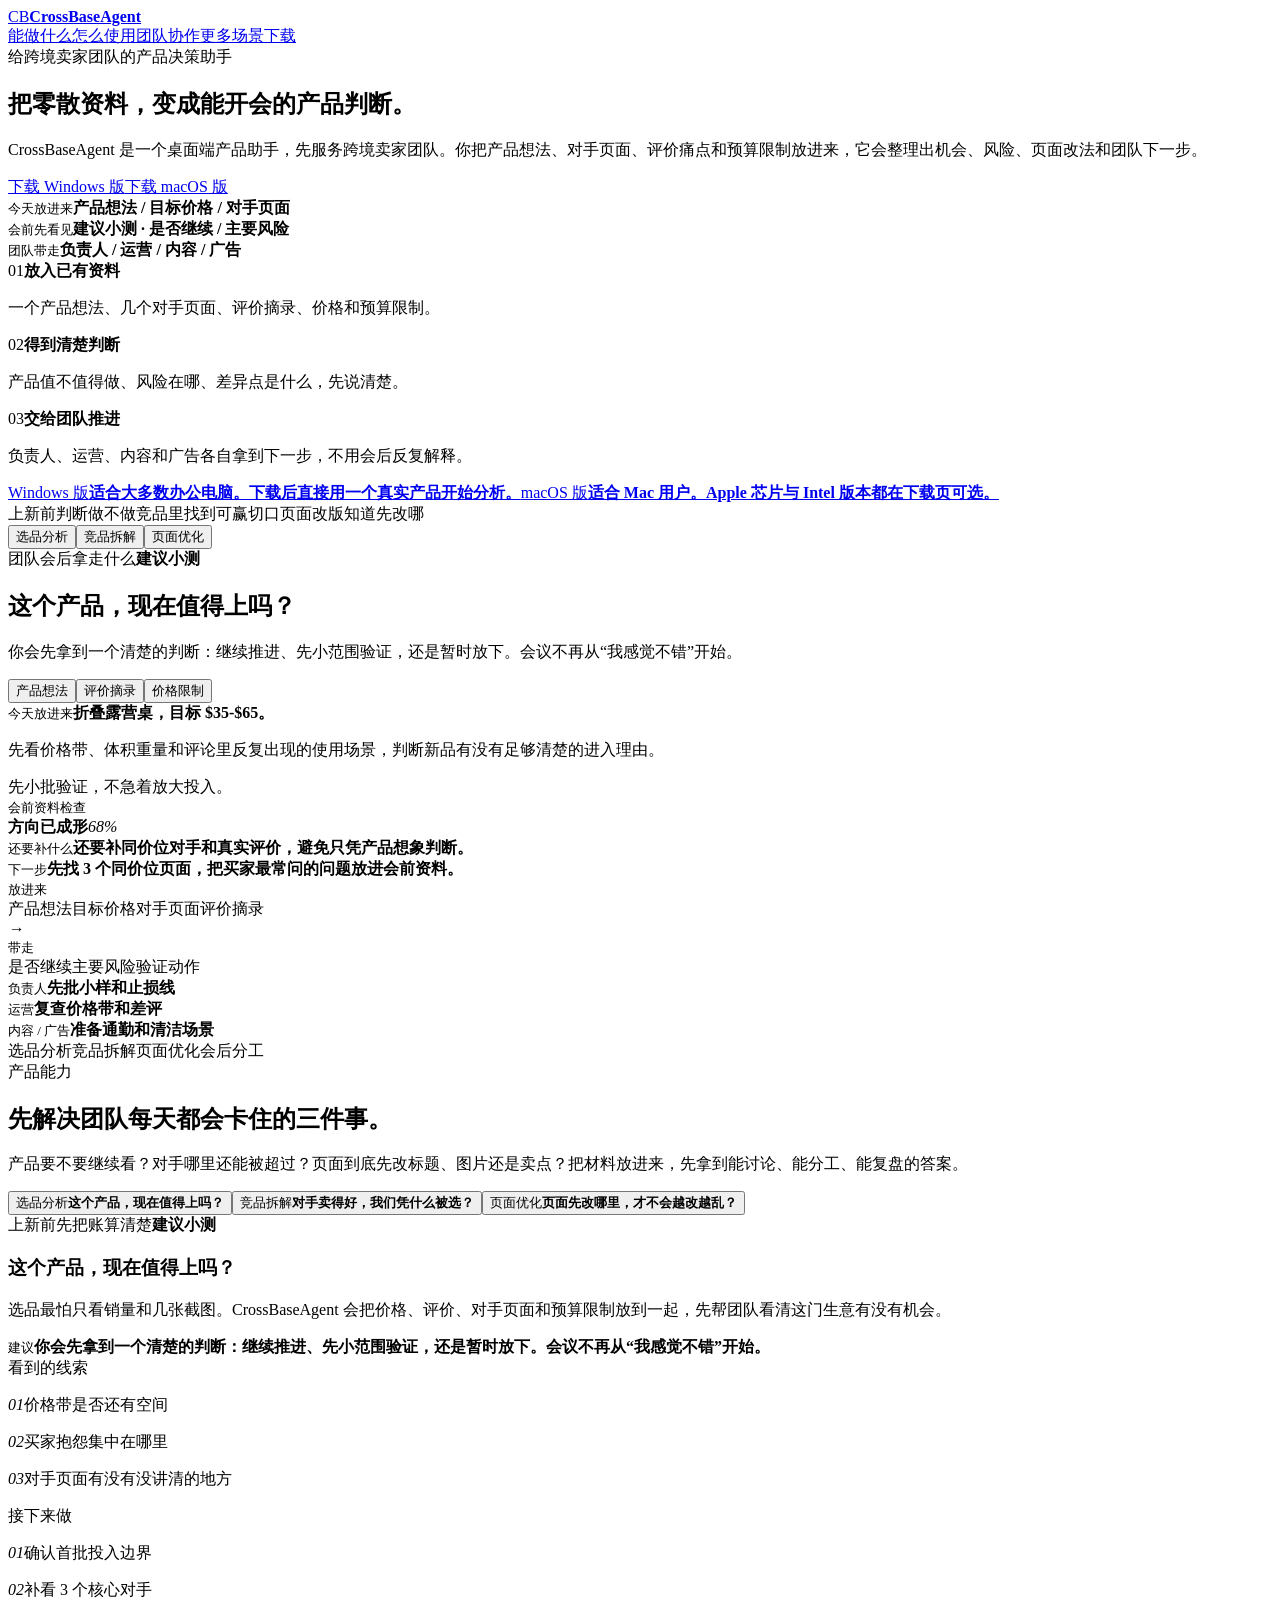
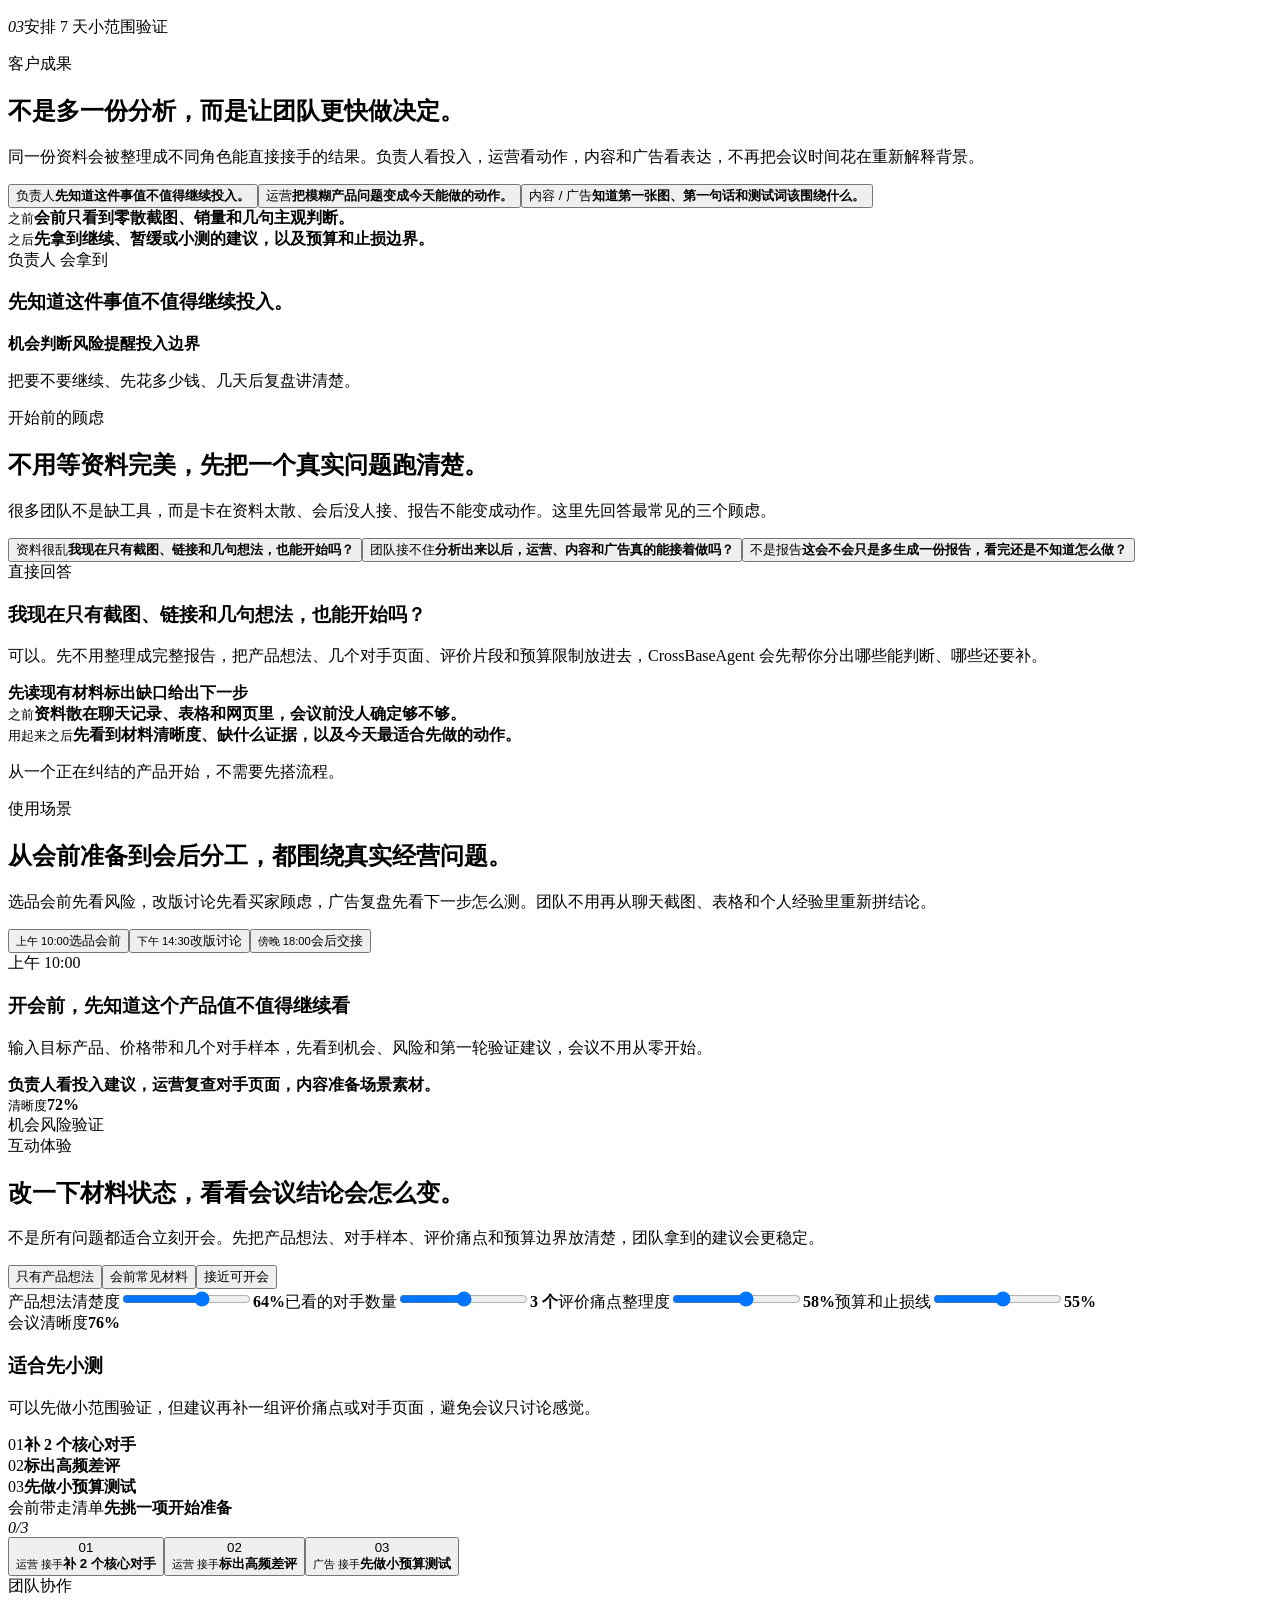
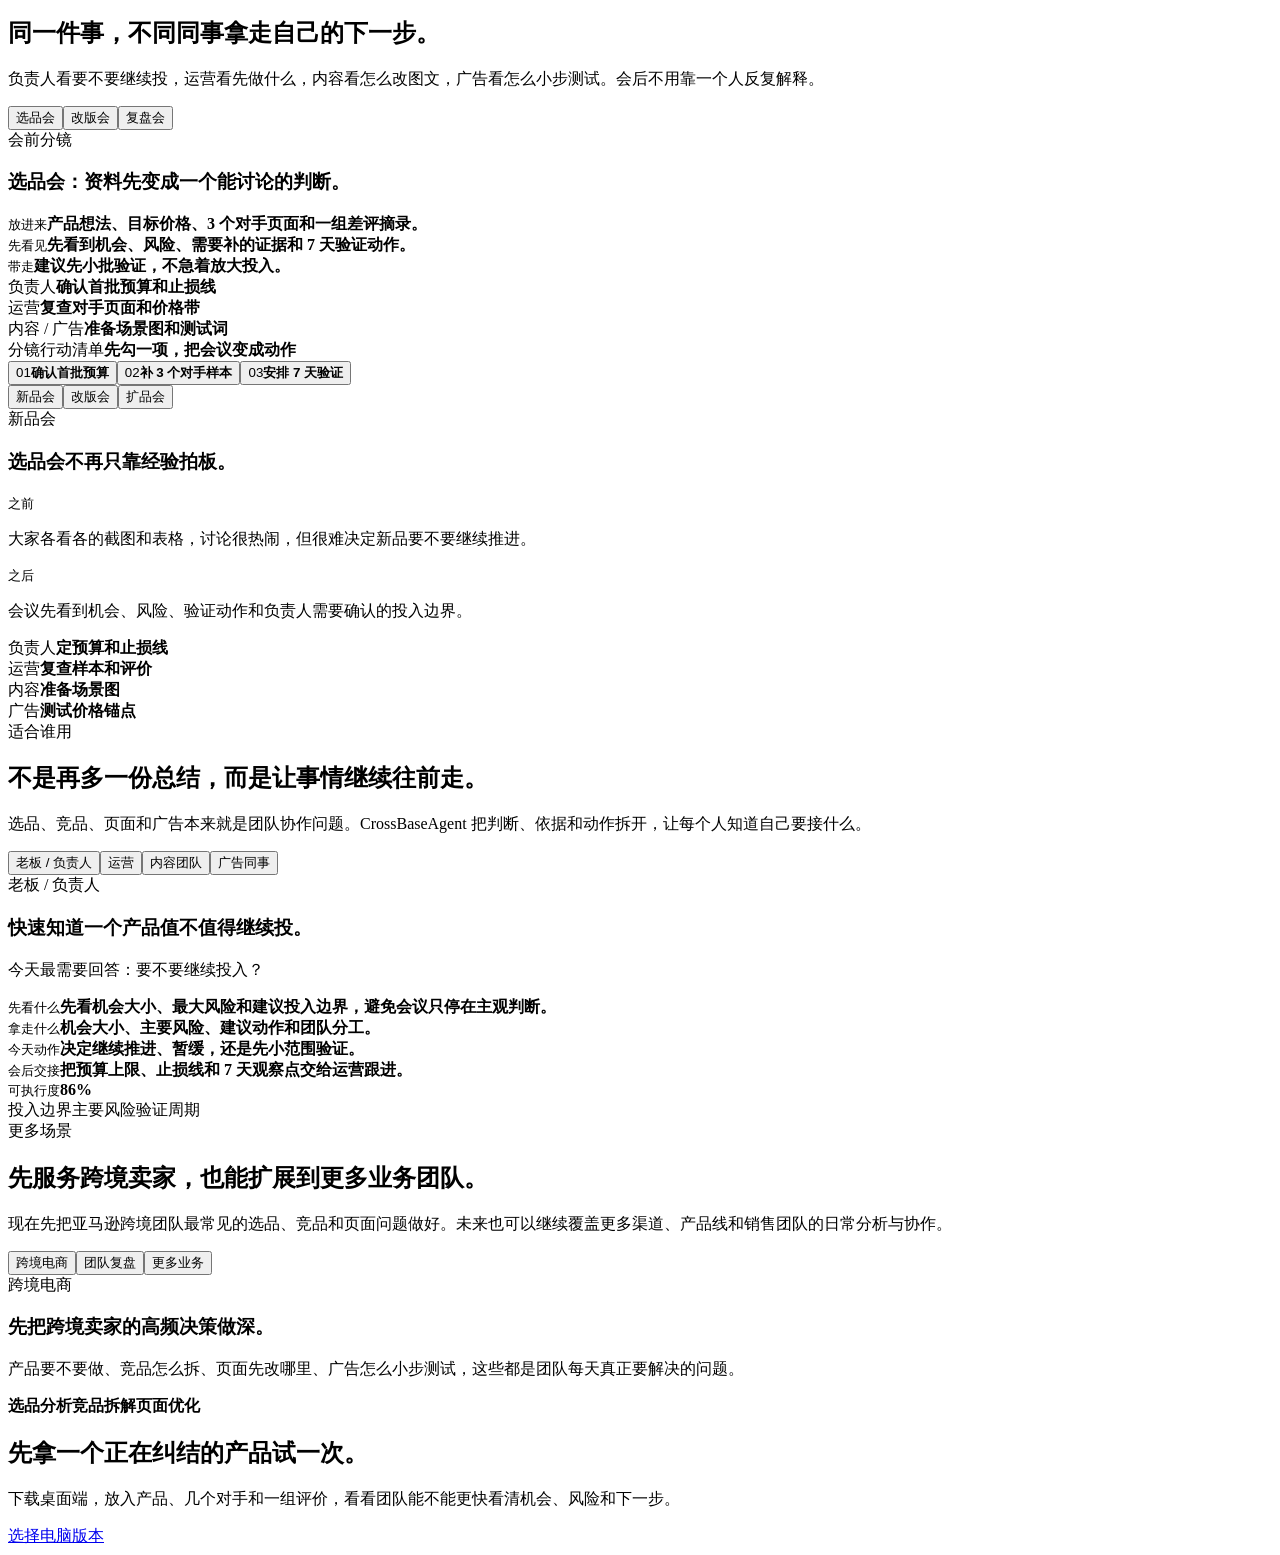
==== commit 48c8f3c7: "Publish customer objection board" ====
--- a/index.html
+++ b/index.html
@@ -1 +1 @@
-<!DOCTYPE html><html lang="zh-CN"><head><script id="crossbase-head-process-shim">globalThis.process=globalThis.process||{};globalThis.process.env=globalThis.process.env||{};globalThis.process.browser=true;globalThis.process.env.NODE_ENV=globalThis.process.env.NODE_ENV||(location.hostname==="localhost"||location.hostname==="127.0.0.1"?"development":"production");</script><meta charSet="utf-8"/><meta name="viewport" content="width=device-width, initial-scale=1"/><link rel="stylesheet" href="/CrossBaseAgent-www/_next/static/chunks/0078fz.~6w9_p.css" data-precedence="next"/><link rel="stylesheet" href="/CrossBaseAgent-www/_next/static/chunks/0qo.ovt1gc9.f.css" data-precedence="next"/><link rel="preload" as="script" fetchPriority="low" href="/CrossBaseAgent-www/_next/static/chunks/0yu3k-pmkudgf.js"/><script src="/CrossBaseAgent-www/_next/static/chunks/0dgq26a5_oy.a.js" async=""></script><script src="/CrossBaseAgent-www/_next/static/chunks/0m_p1bxtorv5i.js" async=""></script><script src="/CrossBaseAgent-www/_next/static/chunks/0-h-t1dfs9cja.js" async=""></script><script src="/CrossBaseAgent-www/_next/static/chunks/turbopack-0ssr~~dosf0q3.js" async=""></script><script src="/CrossBaseAgent-www/_next/static/chunks/0g65zv~fun4x7.js" async=""></script><script src="/CrossBaseAgent-www/_next/static/chunks/0d3shmwh5_nmn.js" async=""></script><script src="/CrossBaseAgent-www/_next/static/chunks/0w~76.2_fpkv_.js" async=""></script><script src="/CrossBaseAgent-www/_next/static/chunks/0rvv7yq3gfusx.js" async=""></script><script src="/CrossBaseAgent-www/_next/static/chunks/0k~oer-fk4ycg.js" async=""></script><title>CrossBaseAgent | 把零散资料变成产品判断</title><meta name="description" content="CrossBaseAgent 是桌面端产品助手，先服务跨境卖家团队。把产品想法、对手页面、评价痛点和预算限制整理成机会、风险、页面改法和团队下一步。"/><meta name="keywords" content="跨境电商,亚马逊运营,选品分析,竞品分析,页面优化,团队协作"/><link rel="canonical" href="https://far-domain.github.io/CrossBaseAgent-www/"/><meta property="og:title" content="CrossBaseAgent"/><meta property="og:description" content="桌面端产品助手，帮跨境卖家团队更快判断机会、风险、页面改法和下一步。"/><meta property="og:url" content="https://far-domain.github.io/CrossBaseAgent-www/"/><meta property="og:site_name" content="CrossBaseAgent"/><meta property="og:type" content="website"/><meta name="twitter:card" content="summary_large_image"/><meta name="twitter:title" content="CrossBaseAgent"/><meta name="twitter:description" content="把零散资料变成能开会的产品判断。"/><script src="/CrossBaseAgent-www/_next/static/chunks/03~yq9q893hmn.js" noModule=""></script></head><body><div hidden=""><!--$--><!--/$--></div><script>(self.__next_s=self.__next_s||[]).push([0,{"children":"globalThis.process=globalThis.process||{};globalThis.process.env=globalThis.process.env||{};globalThis.process.browser=true;globalThis.process.env.NODE_ENV=globalThis.process.env.NODE_ENV||(location.hostname===\"localhost\"||location.hostname===\"127.0.0.1\"?\"development\":\"production\");","id":"crossbase-browser-process"}])</script><script type="application/ld+json">{"@context":"https://schema.org","@type":"SoftwareApplication","name":"CrossBaseAgent","applicationCategory":"BusinessApplication","operatingSystem":"Windows, macOS, Web","description":"CrossBaseAgent 是桌面端产品助手，先服务跨境卖家团队。把产品想法、对手页面、评价痛点和预算限制整理成机会、风险、页面改法和团队下一步。","offers":{"@type":"Offer","price":"0","priceCurrency":"USD"}}</script><main class="md-home"><nav class="md-nav" aria-label="主导航"><a class="md-brand" aria-label="CrossBaseAgent 首页" href="/CrossBaseAgent-www/"><span>CB</span><strong>CrossBaseAgent</strong></a><div class="md-nav-links"><a href="#moments">能做什么</a><a href="#workday">怎么使用</a><a href="#handoff">团队协作</a><a href="#suite">更多场景</a><a href="/CrossBaseAgent-www/download/">下载</a></div></nav><section class="md-hero"><div class="md-hero-kicker" style="transform:none"><span>给跨境卖家团队的产品决策助手</span></div><div class="md-hero-grid"><div class="md-hero-copy"><h1>把零散资料，变成能开会的产品判断。</h1><p>CrossBaseAgent 是一个桌面端产品助手，先服务跨境卖家团队。你把产品想法、对手页面、评价痛点和预算限制放进来，它会整理出机会、风险、页面改法和团队下一步。</p><div class="md-hero-actions"><a class="inline-flex items-center justify-center rounded-md border font-medium transition focus-visible:outline focus-visible:outline-2 focus-visible:outline-offset-2 focus-visible:outline-ink disabled:cursor-not-allowed disabled:opacity-50 bg-ink text-white border-ink hover:bg-ink-soft h-12 px-5 text-sm md-primary" href="https://github.com/far-domain/CrossBaseAgent-www/releases/download/desktop-latest/CrossBaseAgent.Setup.0.0.1.exe">下载 Windows 版</a><a class="inline-flex items-center justify-center rounded-md border font-medium transition focus-visible:outline focus-visible:outline-2 focus-visible:outline-offset-2 focus-visible:outline-ink disabled:cursor-not-allowed disabled:opacity-50 bg-white text-ink border-line hover:bg-surface h-12 px-5 text-sm md-secondary" href="https://github.com/far-domain/CrossBaseAgent-www/releases/download/desktop-latest/CrossBaseAgent-0.0.1-arm64.dmg">下载 macOS 版</a></div><div class="md-hero-rhythm" aria-label="从资料到判断"><section><small>今天放进来</small><strong>产品想法 / 目标价格 / 对手页面</strong></section><span aria-hidden="true"></span><section><small>会前先看见</small><strong>建议小测<!-- --> · <!-- -->是否继续 / 主要风险</strong></section><span aria-hidden="true"></span><section><small>团队带走</small><strong>负责人 / 运营 / 内容 / 广告</strong></section></div><div class="md-hero-steps" aria-label="使用方式"><section><span>01</span><strong>放入已有资料</strong><p>一个产品想法、几个对手页面、评价摘录、价格和预算限制。</p></section><section><span>02</span><strong>得到清楚判断</strong><p>产品值不值得做、风险在哪、差异点是什么，先说清楚。</p></section><section><span>03</span><strong>交给团队推进</strong><p>负责人、运营、内容和广告各自拿到下一步，不用会后反复解释。</p></section></div><div class="md-hero-downloads" aria-label="桌面端下载"><a href="https://github.com/far-domain/CrossBaseAgent-www/releases/download/desktop-latest/CrossBaseAgent.Setup.0.0.1.exe"><span>Windows 版</span><strong>适合大多数办公电脑。下载后直接用一个真实产品开始分析。</strong></a><a href="https://github.com/far-domain/CrossBaseAgent-www/releases/download/desktop-latest/CrossBaseAgent-0.0.1-arm64.dmg"><span>macOS 版</span><strong>适合 Mac 用户。Apple 芯片与 Intel 版本都在下载页可选。</strong></a></div><div class="md-hero-proof" aria-label="产品结果"><span>上新前判断做不做</span><span>竞品里找到可赢切口</span><span>页面改版知道先改哪</span></div></div><div class="md-hero-receipt" aria-label="团队接收单"><div class="md-hero-receipt-tabs" role="tablist" aria-label="切换首屏业务问题"><button aria-selected="true" class="active" role="tab" type="button">选品分析</button><button aria-selected="false" class="" role="tab" type="button">竞品拆解</button><button aria-selected="false" class="" role="tab" type="button">页面优化</button></div><article class="md-hero-receipt-card" style="opacity:1;transform:none"><div class="md-hero-receipt-head"><span>团队会后拿走什么</span><strong>建议小测</strong></div><h2>这个产品，现在值得上吗？</h2><p>你会先拿到一个清楚的判断：继续推进、先小范围验证，还是暂时放下。会议不再从“我感觉不错”开始。</p><div class="md-hero-receipt-meter" aria-label="建议小测 76%"><span style="width:76%"></span></div><div class="md-hero-material-lab" aria-label="今天带来的资料"><div class="md-hero-material-tabs" role="tablist" aria-label="切换资料"><button aria-selected="true" class="active" role="tab" type="button">产品想法</button><button aria-selected="false" class="" role="tab" type="button">评价摘录</button><button aria-selected="false" class="" role="tab" type="button">价格限制</button></div><section class="md-hero-material-card" style="opacity:1;transform:none"><small>今天放进来</small><strong>折叠露营桌，目标 $35-$65。</strong><p>先看价格带、体积重量和评论里反复出现的使用场景，判断新品有没有足够清楚的进入理由。</p><span>先小批验证，不急着放大投入。</span><div class="md-hero-material-insight" aria-label="会前资料检查"><section><small>会前资料检查</small><div class="md-hero-material-scoreline"><strong>方向已成形</strong><em>68<!-- -->%</em></div><div class="md-hero-material-score" aria-label="资料清晰度 68%"><i style="width:68%"></i></div></section><section><small>还要补什么</small><strong>还要补同价位对手和真实评价，避免只凭产品想象判断。</strong></section><section><small>下一步</small><strong>先找 3 个同价位页面，把买家最常问的问题放进会前资料。</strong></section></div></section></div><div class="md-hero-flow" aria-label="资料到结果"><section><small>放进来</small><div><span>产品想法</span><span>目标价格</span><span>对手页面</span><span>评价摘录</span></div></section><i aria-hidden="true">→</i><section><small>带走</small><div><span>是否继续</span><span>主要风险</span><span>验证动作</span></div></section></div><div class="md-hero-receipt-grid"><section><small>负责人</small><strong>先批小样和止损线</strong></section><section><small>运营</small><strong>复查价格带和差评</strong></section><section><small>内容 / 广告</small><strong>准备通勤和清洁场景</strong></section></div></article></div></div><div class="md-hero-footer" aria-label="核心能力"><span>选品分析</span><span>竞品拆解</span><span>页面优化</span><span>会后分工</span></div></section><section class="md-section md-moments" id="moments"><div class="md-section-head"><span>产品能力</span><h2>先解决团队每天都会卡住的三件事。</h2><p>产品要不要继续看？对手哪里还能被超过？页面到底先改标题、图片还是卖点？把材料放进来，先拿到能讨论、能分工、能复盘的答案。</p></div><div class="md-decision-shell"><div class="md-decision-tabs" role="tablist" aria-label="切换经营问题"><button aria-selected="true" class="active" role="tab" type="button"><span>选品分析</span><strong>这个产品，现在值得上吗？</strong></button><button aria-selected="false" class="" role="tab" type="button"><span>竞品拆解</span><strong>对手卖得好，我们凭什么被选？</strong></button><button aria-selected="false" class="" role="tab" type="button"><span>页面优化</span><strong>页面先改哪里，才不会越改越乱？</strong></button></div><div class="md-decision-stage"><div class="md-signal-graphic" aria-hidden="true"><div></div></div><article class="md-decision-card" style="opacity:1;transform:none"><div class="md-decision-topline"><span>上新前先把账算清楚</span><strong>建议小测</strong></div><h3>这个产品，现在值得上吗？</h3><p>选品最怕只看销量和几张截图。CrossBaseAgent 会把价格、评价、对手页面和预算限制放到一起，先帮团队看清这门生意有没有机会。</p><div class="md-answer"><small>建议</small><strong>你会先拿到一个清楚的判断：继续推进、先小范围验证，还是暂时放下。会议不再从“我感觉不错”开始。</strong></div><div class="md-meter" aria-label="建议小测 76%"><i style="width:76%"></i></div></article><div class="md-evidence-board"><section><span>看到的线索</span><p><i>01</i>价格带是否还有空间</p><p><i>02</i>买家抱怨集中在哪里</p><p><i>03</i>对手页面有没有没讲清的地方</p></section><section><span>接下来做</span><p><i>01</i>确认首批投入边界</p><p><i>02</i>补看 3 个核心对手</p><p><i>03</i>安排 7 天小范围验证</p></section></div></div></div></section><section class="md-section md-outcomes" aria-label="客户成果"><div class="md-section-head"><span>客户成果</span><h2>不是多一份分析，而是让团队更快做决定。</h2><p>同一份资料会被整理成不同角色能直接接手的结果。负责人看投入，运营看动作，内容和广告看表达，不再把会议时间花在重新解释背景。</p></div><div class="md-outcome-board"><div class="md-outcome-tabs" role="tablist" aria-label="切换客户成果"><button aria-selected="true" class="active" role="tab" type="button"><span>负责人</span><strong>先知道这件事值不值得继续投入。</strong></button><button aria-selected="false" class="" role="tab" type="button"><span>运营</span><strong>把模糊产品问题变成今天能做的动作。</strong></button><button aria-selected="false" class="" role="tab" type="button"><span>内容 / 广告</span><strong>知道第一张图、第一句话和测试词该围绕什么。</strong></button></div><article class="md-outcome-stage" style="opacity:1;transform:none"><section class="md-outcome-contrast"><div><small>之前</small><strong>会前只看到零散截图、销量和几句主观判断。</strong></div><div><small>之后</small><strong>先拿到继续、暂缓或小测的建议，以及预算和止损边界。</strong></div></section><section class="md-outcome-receipt"><span>负责人<!-- --> 会拿到</span><h3>先知道这件事值不值得继续投入。</h3><div><strong>机会判断</strong><strong>风险提醒</strong><strong>投入边界</strong></div><p>把要不要继续、先花多少钱、几天后复盘讲清楚。</p></section></article></div></section><section class="md-section md-workday" id="workday"><div class="md-section-head"><span>使用场景</span><h2>从会前准备到会后分工，都围绕真实经营问题。</h2><p>选品会前先看风险，改版讨论先看买家顾虑，广告复盘先看下一步怎么测。团队不用再从聊天截图、表格和个人经验里重新拼结论。</p></div><div class="md-workday-board"><div class="md-workday-tabs" role="tablist" aria-label="切换工作时刻"><button aria-selected="true" class="active" role="tab" type="button"><small>上午 10:00</small><span>选品会前</span></button><button aria-selected="false" class="" role="tab" type="button"><small>下午 14:30</small><span>改版讨论</span></button><button aria-selected="false" class="" role="tab" type="button"><small>傍晚 18:00</small><span>会后交接</span></button></div><div class="md-workday-stage" style="opacity:1;transform:none"><article><span>上午 10:00</span><h3>开会前，先知道这个产品值不值得继续看</h3><p>输入目标产品、价格带和几个对手样本，先看到机会、风险和第一轮验证建议，会议不用从零开始。</p><strong>负责人看投入建议，运营复查对手页面，内容准备场景素材。</strong></article><aside><small>清晰度</small><strong>72<!-- -->%</strong><div class="md-meter"><i style="width:72%"></i></div><div><span>机会</span><span>风险</span><span>验证</span></div></aside></div></div></section><section class="md-section md-estimator" id="calculator"><div class="md-section-head"><span>互动体验</span><h2>改一下材料状态，看看会议结论会怎么变。</h2><p>不是所有问题都适合立刻开会。先把产品想法、对手样本、评价痛点和预算边界放清楚，团队拿到的建议会更稳定。</p></div><div class="md-estimator-shell"><div class="md-estimator-controls" aria-label="调整材料状态"><div class="md-estimator-presets" role="tablist" aria-label="选择材料准备状态"><button aria-selected="false" class="" role="tab" type="button">只有产品想法</button><button aria-selected="true" class="active" role="tab" type="button">会前常见材料</button><button aria-selected="false" class="" role="tab" type="button">接近可开会</button></div><label><span>产品想法清楚度</span><input aria-label="产品想法清楚度" max="100" min="0" type="range" value="64"/><strong>64<!-- -->%</strong></label><label><span>已看的对手数量</span><input aria-label="已看的对手数量" max="6" min="0" type="range" value="3"/><strong>3<!-- --> 个</strong></label><label><span>评价痛点整理度</span><input aria-label="评价痛点整理度" max="100" min="0" type="range" value="58"/><strong>58<!-- -->%</strong></label><label><span>预算和止损线</span><input aria-label="预算和止损线" max="100" min="0" type="range" value="55"/><strong>55<!-- -->%</strong></label></div><article class="md-estimator-result" style="opacity:1;transform:none"><div class="md-estimator-score"><span>会议清晰度</span><strong>76<!-- -->%</strong><div class="md-meter"><i style="width:76%"></i></div></div><h3>适合先小测</h3><p>可以先做小范围验证，但建议再补一组评价痛点或对手页面，避免会议只讨论感觉。</p><div class="md-estimator-actions" aria-label="建议动作"><section><span>01</span><strong>补 2 个核心对手</strong></section><section><span>02</span><strong>标出高频差评</strong></section><section><span>03</span><strong>先做小预算测试</strong></section></div><div class="md-meeting-checklist" aria-label="会前带走清单"><div class="md-meeting-checklist-head"><div><span>会前带走清单</span><strong>先挑一项开始准备</strong></div><em>0<!-- -->/<!-- -->3</em></div><div class="md-meeting-checklist-rows"><button aria-pressed="false" class="" type="button"><span>01</span><div><small>运营<!-- --> 接手</small><strong>补 2 个核心对手</strong></div></button><button aria-pressed="false" class="" type="button"><span>02</span><div><small>运营<!-- --> 接手</small><strong>标出高频差评</strong></div></button><button aria-pressed="false" class="" type="button"><span>03</span><div><small>广告<!-- --> 接手</small><strong>先做小预算测试</strong></div></button></div></div></article></div></section><section class="md-section md-handoff" id="handoff"><div class="md-section-head"><span>团队协作</span><h2>同一件事，不同同事拿走自己的下一步。</h2><p>负责人看要不要继续投，运营看先做什么，内容看怎么改图文，广告看怎么小步测试。会后不用靠一个人反复解释。</p></div><div class="md-storyboard" aria-label="会前分镜"><div class="md-storyboard-tabs" role="tablist" aria-label="切换会前分镜"><button aria-selected="true" class="active" role="tab" type="button">选品会</button><button aria-selected="false" class="" role="tab" type="button">改版会</button><button aria-selected="false" class="" role="tab" type="button">复盘会</button></div><div class="md-storyboard-stage" style="opacity:1;transform:none"><article class="md-storyboard-main"><span>会前分镜</span><h3>选品会<!-- -->：资料先变成一个能讨论的判断。</h3><div class="md-storyboard-lanes"><section><small>放进来</small><strong>产品想法、目标价格、3 个对手页面和一组差评摘录。</strong></section><section><small>先看见</small><strong>先看到机会、风险、需要补的证据和 7 天验证动作。</strong></section><section><small>带走</small><strong>建议先小批验证，不急着放大投入。</strong></section></div></article><aside class="md-storyboard-side"><div class="md-storyboard-roles"><section><span>负责人</span><strong>确认首批预算和止损线</strong></section><section><span>运营</span><strong>复查对手页面和价格带</strong></section><section><span>内容 / 广告</span><strong>准备场景图和测试词</strong></section></div><div class="md-storyboard-checklist" aria-label="分镜行动清单"><div><span>分镜行动清单</span><strong>先勾一项，把会议变成动作</strong></div><button aria-pressed="false" class="" type="button"><span>01</span><strong>确认首批预算</strong></button><button aria-pressed="false" class="" type="button"><span>02</span><strong>补 3 个对手样本</strong></button><button aria-pressed="false" class="" type="button"><span>03</span><strong>安排 7 天验证</strong></button></div></aside></div></div><div class="md-handoff-room"><div class="md-handoff-tabs" role="tablist" aria-label="切换会议类型"><button aria-selected="true" class="active" role="tab" type="button">新品会</button><button aria-selected="false" class="" role="tab" type="button">改版会</button><button aria-selected="false" class="" role="tab" type="button">扩品会</button></div><div class="md-handoff-stage" style="opacity:1;transform:none"><article class="md-handoff-main"><span>新品会</span><h3>选品会不再只靠经验拍板。</h3><div><section><small>之前</small><p>大家各看各的截图和表格，讨论很热闹，但很难决定新品要不要继续推进。</p></section><section><small>之后</small><p>会议先看到机会、风险、验证动作和负责人需要确认的投入边界。</p></section></div></article><div class="md-role-grid"><section><span>负责人</span><strong>定预算和止损线</strong></section><section><span>运营</span><strong>复查样本和评价</strong></section><section><span>内容</span><strong>准备场景图</strong></section><section><span>广告</span><strong>测试价格锚点</strong></section></div></div></div></section><section class="md-section md-audience" id="people"><div class="md-section-head"><span>适合谁用</span><h2>不是再多一份总结，而是让事情继续往前走。</h2><p>选品、竞品、页面和广告本来就是团队协作问题。CrossBaseAgent 把判断、依据和动作拆开，让每个人知道自己要接什么。</p></div><div class="md-audience-layout"><div class="md-audience-tabs" role="tablist" aria-label="切换团队角色"><button aria-selected="true" class="active" role="tab" type="button">老板 / 负责人</button><button aria-selected="false" class="" role="tab" type="button">运营</button><button aria-selected="false" class="" role="tab" type="button">内容团队</button><button aria-selected="false" class="" role="tab" type="button">广告同事</button></div><article class="md-audience-card" style="opacity:1;transform:none"><span>老板 / 负责人</span><h3>快速知道一个产品值不值得继续投。</h3><p class="md-audience-question">今天最需要回答：要不要继续投入？</p><div class="md-audience-workbench"><section class="md-audience-primary"><small>先看什么</small><strong>先看机会大小、最大风险和建议投入边界，避免会议只停在主观判断。</strong></section><section><small>拿走什么</small><strong>机会大小、主要风险、建议动作和团队分工。</strong></section><section><small>今天动作</small><strong>决定继续推进、暂缓，还是先小范围验证。</strong></section></div><div class="md-audience-handoff"><section><small>会后交接</small><strong>把预算上限、止损线和 7 天观察点交给运营跟进。</strong></section><div class="md-audience-meter"><small>可执行度</small><strong>86<!-- -->%</strong><div class="md-meter"><i style="width:86%"></i></div></div><div class="md-audience-cues" aria-label="角色关注点"><span>投入边界</span><span>主要风险</span><span>验证周期</span></div></div></article></div></section><section class="md-section md-suite" id="suite"><div class="md-section-head"><span>更多场景</span><h2>先服务跨境卖家，也能扩展到更多业务团队。</h2><p>现在先把亚马逊跨境团队最常见的选品、竞品和页面问题做好。未来也可以继续覆盖更多渠道、产品线和销售团队的日常分析与协作。</p></div><div class="md-suite-stage"><div class="md-suite-tabs" role="tablist" aria-label="切换更多经营场景"><button aria-selected="true" class="active" role="tab" type="button">跨境电商</button><button aria-selected="false" class="" role="tab" type="button">团队复盘</button><button aria-selected="false" class="" role="tab" type="button">更多业务</button></div><article class="md-suite-card" style="opacity:1;transform:none"><span>跨境电商</span><h3>先把跨境卖家的高频决策做深。</h3><p>产品要不要做、竞品怎么拆、页面先改哪里、广告怎么小步测试，这些都是团队每天真正要解决的问题。</p><div><strong>选品分析</strong><strong>竞品拆解</strong><strong>页面优化</strong></div></article></div></section><section class="md-final"><h2>先拿一个正在纠结的产品试一次。</h2><p>下载桌面端，放入产品、几个对手和一组评价，看看团队能不能更快看清机会、风险和下一步。</p><a class="inline-flex items-center justify-center rounded-md border font-medium transition focus-visible:outline focus-visible:outline-2 focus-visible:outline-offset-2 focus-visible:outline-ink disabled:cursor-not-allowed disabled:opacity-50 bg-ink text-white border-ink hover:bg-ink-soft h-12 px-5 text-sm md-primary" href="/CrossBaseAgent-www/download/">选择电脑版本</a></section></main><!--$--><!--/$--><script src="/CrossBaseAgent-www/_next/static/chunks/0yu3k-pmkudgf.js" id="_R_" async=""></script><script>(self.__next_f=self.__next_f||[]).push([0])</script><script>self.__next_f.push([1,"1:\"$Sreact.fragment\"\n2:I[79520,[\"/CrossBaseAgent-www/_next/static/chunks/0g65zv~fun4x7.js\",\"/CrossBaseAgent-www/_next/static/chunks/0d3shmwh5_nmn.js\"],\"\"]\n3:I[39756,[\"/CrossBaseAgent-www/_next/static/chunks/0g65zv~fun4x7.js\",\"/CrossBaseAgent-www/_next/static/chunks/0d3shmwh5_nmn.js\"],\"default\"]\n4:I[37457,[\"/CrossBaseAgent-www/_next/static/chunks/0g65zv~fun4x7.js\",\"/CrossBaseAgent-www/_next/static/chunks/0d3shmwh5_nmn.js\"],\"default\"]\n5:I[64180,[\"/CrossBaseAgent-www/_next/static/chunks/0g65zv~fun4x7.js\",\"/CrossBaseAgent-www/_next/static/chunks/0d3shmwh5_nmn.js\",\"/CrossBaseAgent-www/_next/static/chunks/0w~76.2_fpkv_.js\",\"/CrossBaseAgent-www/_next/static/chunks/0rvv7yq3gfusx.js\",\"/CrossBaseAgent-www/_next/static/chunks/0k~oer-fk4ycg.js\"],\"default\"]\n6:I[97367,[\"/CrossBaseAgent-www/_next/static/chunks/0g65zv~fun4x7.js\",\"/CrossBaseAgent-www/_next/static/chunks/0d3shmwh5_nmn.js\"],\"OutletBoundary\"]\n7:\"$Sreact.suspense\"\n9:I[97367,[\"/CrossBaseAgent-www/_next/static/chunks/0g65zv~fun4x7.js\",\"/CrossBaseAgent-www/_next/static/chunks/0d3shmwh5_nmn.js\"],\"ViewportBoundary\"]\nb:I[97367,[\"/CrossBaseAgent-www/_next/static/chunks/0g65zv~fun4x7.js\",\"/CrossBaseAgent-www/_next/static/chunks/0d3shmwh5_nmn.js\"],\"MetadataBoundary\"]\nd:I[68027,[\"/CrossBaseAgent-www/_next/static/chunks/0g65zv~fun4x7.js\",\"/CrossBaseAgent-www/_next/static/chunks/0d3shmwh5_nmn.js\"],\"default\",1]\n:HL[\"/CrossBaseAgent-www/_next/static/chunks/0078fz.~6w9_p.css\",\"style\"]\n:HL[\"/CrossBaseAgent-www/_next/static/chunks/0qo.ovt1gc9.f.css\",\"style\"]\n"])</script><script>self.__next_f.push([1,"0:{\"P\":null,\"c\":[\"\",\"\"],\"q\":\"\",\"i\":false,\"f\":[[[\"\",{\"children\":[\"__PAGE__\",{}]},\"$undefined\",\"$undefined\",16],[[\"$\",\"$1\",\"c\",{\"children\":[[[\"$\",\"link\",\"0\",{\"rel\":\"stylesheet\",\"href\":\"/CrossBaseAgent-www/_next/static/chunks/0078fz.~6w9_p.css\",\"precedence\":\"next\",\"crossOrigin\":\"$undefined\",\"nonce\":\"$undefined\"}],[\"$\",\"link\",\"1\",{\"rel\":\"stylesheet\",\"href\":\"/CrossBaseAgent-www/_next/static/chunks/0qo.ovt1gc9.f.css\",\"precedence\":\"next\",\"crossOrigin\":\"$undefined\",\"nonce\":\"$undefined\"}],[\"$\",\"script\",\"script-0\",{\"src\":\"/CrossBaseAgent-www/_next/static/chunks/0g65zv~fun4x7.js\",\"async\":true,\"nonce\":\"$undefined\"}],[\"$\",\"script\",\"script-1\",{\"src\":\"/CrossBaseAgent-www/_next/static/chunks/0d3shmwh5_nmn.js\",\"async\":true,\"nonce\":\"$undefined\"}]],[\"$\",\"html\",null,{\"lang\":\"zh-CN\",\"children\":[\"$\",\"body\",null,{\"children\":[[\"$\",\"$L2\",null,{\"id\":\"crossbase-browser-process\",\"strategy\":\"beforeInteractive\",\"children\":\"globalThis.process=globalThis.process||{};globalThis.process.env=globalThis.process.env||{};globalThis.process.browser=true;globalThis.process.env.NODE_ENV=globalThis.process.env.NODE_ENV||(location.hostname===\\\"localhost\\\"||location.hostname===\\\"127.0.0.1\\\"?\\\"development\\\":\\\"production\\\");\"}],[\"$\",\"$L3\",null,{\"parallelRouterKey\":\"children\",\"error\":\"$undefined\",\"errorStyles\":\"$undefined\",\"errorScripts\":\"$undefined\",\"template\":[\"$\",\"$L4\",null,{}],\"templateStyles\":\"$undefined\",\"templateScripts\":\"$undefined\",\"notFound\":[[[\"$\",\"title\",null,{\"children\":\"404: This page could not be found.\"}],[\"$\",\"div\",null,{\"style\":{\"fontFamily\":\"system-ui,\\\"Segoe UI\\\",Roboto,Helvetica,Arial,sans-serif,\\\"Apple Color Emoji\\\",\\\"Segoe UI Emoji\\\"\",\"height\":\"100vh\",\"textAlign\":\"center\",\"display\":\"flex\",\"flexDirection\":\"column\",\"alignItems\":\"center\",\"justifyContent\":\"center\"},\"children\":[\"$\",\"div\",null,{\"children\":[[\"$\",\"style\",null,{\"dangerouslySetInnerHTML\":{\"__html\":\"body{color:#000;background:#fff;margin:0}.next-error-h1{border-right:1px solid rgba(0,0,0,.3)}@media (prefers-color-scheme:dark){body{color:#fff;background:#000}.next-error-h1{border-right:1px solid rgba(255,255,255,.3)}}\"}}],[\"$\",\"h1\",null,{\"className\":\"next-error-h1\",\"style\":{\"display\":\"inline-block\",\"margin\":\"0 20px 0 0\",\"padding\":\"0 23px 0 0\",\"fontSize\":24,\"fontWeight\":500,\"verticalAlign\":\"top\",\"lineHeight\":\"49px\"},\"children\":404}],[\"$\",\"div\",null,{\"style\":{\"display\":\"inline-block\"},\"children\":[\"$\",\"h2\",null,{\"style\":{\"fontSize\":14,\"fontWeight\":400,\"lineHeight\":\"49px\",\"margin\":0},\"children\":\"This page could not be found.\"}]}]]}]}]],[]],\"forbidden\":\"$undefined\",\"unauthorized\":\"$undefined\"}]]}]}]]}],{\"children\":[[\"$\",\"$1\",\"c\",{\"children\":[[[\"$\",\"script\",null,{\"type\":\"application/ld+json\",\"dangerouslySetInnerHTML\":{\"__html\":\"{\\\"@context\\\":\\\"https://schema.org\\\",\\\"@type\\\":\\\"SoftwareApplication\\\",\\\"name\\\":\\\"CrossBaseAgent\\\",\\\"applicationCategory\\\":\\\"BusinessApplication\\\",\\\"operatingSystem\\\":\\\"Windows, macOS, Web\\\",\\\"description\\\":\\\"CrossBaseAgent 是桌面端产品助手，先服务跨境卖家团队。把产品想法、对手页面、评价痛点和预算限制整理成机会、风险、页面改法和团队下一步。\\\",\\\"offers\\\":{\\\"@type\\\":\\\"Offer\\\",\\\"price\\\":\\\"0\\\",\\\"priceCurrency\\\":\\\"USD\\\"}}\"}}],[\"$\",\"$L5\",null,{}]],[[\"$\",\"script\",\"script-0\",{\"src\":\"/CrossBaseAgent-www/_next/static/chunks/0w~76.2_fpkv_.js\",\"async\":true,\"nonce\":\"$undefined\"}],[\"$\",\"script\",\"script-1\",{\"src\":\"/CrossBaseAgent-www/_next/static/chunks/0rvv7yq3gfusx.js\",\"async\":true,\"nonce\":\"$undefined\"}],[\"$\",\"script\",\"script-2\",{\"src\":\"/CrossBaseAgent-www/_next/static/chunks/0k~oer-fk4ycg.js\",\"async\":true,\"nonce\":\"$undefined\"}]],[\"$\",\"$L6\",null,{\"children\":[\"$\",\"$7\",null,{\"name\":\"Next.MetadataOutlet\",\"children\":\"$@8\"}]}]]}],{},null,false,null]},null,false,null],[\"$\",\"$1\",\"h\",{\"children\":[null,[\"$\",\"$L9\",null,{\"children\":\"$La\"}],[\"$\",\"div\",null,{\"hidden\":true,\"children\":[\"$\",\"$Lb\",null,{\"children\":[\"$\",\"$7\",null,{\"name\":\"Next.Metadata\",\"children\":\"$Lc\"}]}]}],null]}],false]],\"m\":\"$undefined\",\"G\":[\"$d\",[[\"$\",\"link\",\"0\",{\"rel\":\"stylesheet\",\"href\":\"/CrossBaseAgent-www/_next/static/chunks/0078fz.~6w9_p.css\",\"precedence\":\"next\",\"crossOrigin\":\"$undefined\",\"nonce\":\"$undefined\"}],[\"$\",\"link\",\"1\",{\"rel\":\"stylesheet\",\"href\":\"/CrossBaseAgent-www/_next/static/chunks/0qo.ovt1gc9.f.css\",\"precedence\":\"next\",\"crossOrigin\":\"$undefined\",\"nonce\":\"$undefined\"}]]],\"S\":true,\"h\":null,\"s\":\"$undefined\",\"l\":\"$undefined\",\"p\":\"$undefined\",\"d\":\"$undefined\",\"b\":\"2x6DBkKrXsLL1ROVGmsoN\"}\n"])</script><script>self.__next_f.push([1,"a:[[\"$\",\"meta\",\"0\",{\"charSet\":\"utf-8\"}],[\"$\",\"meta\",\"1\",{\"name\":\"viewport\",\"content\":\"width=device-width, initial-scale=1\"}]]\n"])</script><script>self.__next_f.push([1,"8:null\nc:[[\"$\",\"title\",\"0\",{\"children\":\"CrossBaseAgent | 把零散资料变成产品判断\"}],[\"$\",\"meta\",\"1\",{\"name\":\"description\",\"content\":\"CrossBaseAgent 是桌面端产品助手，先服务跨境卖家团队。把产品想法、对手页面、评价痛点和预算限制整理成机会、风险、页面改法和团队下一步。\"}],[\"$\",\"meta\",\"2\",{\"name\":\"keywords\",\"content\":\"跨境电商,亚马逊运营,选品分析,竞品分析,页面优化,团队协作\"}],[\"$\",\"link\",\"3\",{\"rel\":\"canonical\",\"href\":\"https://far-domain.github.io/CrossBaseAgent-www/\"}],[\"$\",\"meta\",\"4\",{\"property\":\"og:title\",\"content\":\"CrossBaseAgent\"}],[\"$\",\"meta\",\"5\",{\"property\":\"og:description\",\"content\":\"桌面端产品助手，帮跨境卖家团队更快判断机会、风险、页面改法和下一步。\"}],[\"$\",\"meta\",\"6\",{\"property\":\"og:url\",\"content\":\"https://far-domain.github.io/CrossBaseAgent-www/\"}],[\"$\",\"meta\",\"7\",{\"property\":\"og:site_name\",\"content\":\"CrossBaseAgent\"}],[\"$\",\"meta\",\"8\",{\"property\":\"og:type\",\"content\":\"website\"}],[\"$\",\"meta\",\"9\",{\"name\":\"twitter:card\",\"content\":\"summary_large_image\"}],[\"$\",\"meta\",\"10\",{\"name\":\"twitter:title\",\"content\":\"CrossBaseAgent\"}],[\"$\",\"meta\",\"11\",{\"name\":\"twitter:description\",\"content\":\"把零散资料变成能开会的产品判断。\"}]]\n"])</script></body></html>+<!DOCTYPE html><html lang="zh-CN"><head><script id="crossbase-head-process-shim">globalThis.process=globalThis.process||{};globalThis.process.env=globalThis.process.env||{};globalThis.process.browser=true;globalThis.process.env.NODE_ENV=globalThis.process.env.NODE_ENV||(location.hostname==="localhost"||location.hostname==="127.0.0.1"?"development":"production");</script><meta charSet="utf-8"/><meta name="viewport" content="width=device-width, initial-scale=1"/><link rel="stylesheet" href="/CrossBaseAgent-www/_next/static/chunks/0078fz.~6w9_p.css" data-precedence="next"/><link rel="stylesheet" href="/CrossBaseAgent-www/_next/static/chunks/0pi5n_ayw2unj.css" data-precedence="next"/><link rel="preload" as="script" fetchPriority="low" href="/CrossBaseAgent-www/_next/static/chunks/0yu3k-pmkudgf.js"/><script src="/CrossBaseAgent-www/_next/static/chunks/0dgq26a5_oy.a.js" async=""></script><script src="/CrossBaseAgent-www/_next/static/chunks/0m_p1bxtorv5i.js" async=""></script><script src="/CrossBaseAgent-www/_next/static/chunks/0-h-t1dfs9cja.js" async=""></script><script src="/CrossBaseAgent-www/_next/static/chunks/turbopack-0ssr~~dosf0q3.js" async=""></script><script src="/CrossBaseAgent-www/_next/static/chunks/0g65zv~fun4x7.js" async=""></script><script src="/CrossBaseAgent-www/_next/static/chunks/0d3shmwh5_nmn.js" async=""></script><script src="/CrossBaseAgent-www/_next/static/chunks/0w~76.2_fpkv_.js" async=""></script><script src="/CrossBaseAgent-www/_next/static/chunks/0zyn8xy3225~m.js" async=""></script><script src="/CrossBaseAgent-www/_next/static/chunks/0k~oer-fk4ycg.js" async=""></script><title>CrossBaseAgent | 把零散资料变成产品判断</title><meta name="description" content="CrossBaseAgent 是桌面端产品助手，先服务跨境卖家团队。把产品想法、对手页面、评价痛点和预算限制整理成机会、风险、页面改法和团队下一步。"/><meta name="keywords" content="跨境电商,亚马逊运营,选品分析,竞品分析,页面优化,团队协作"/><link rel="canonical" href="https://far-domain.github.io/CrossBaseAgent-www/"/><meta property="og:title" content="CrossBaseAgent"/><meta property="og:description" content="桌面端产品助手，帮跨境卖家团队更快判断机会、风险、页面改法和下一步。"/><meta property="og:url" content="https://far-domain.github.io/CrossBaseAgent-www/"/><meta property="og:site_name" content="CrossBaseAgent"/><meta property="og:type" content="website"/><meta name="twitter:card" content="summary_large_image"/><meta name="twitter:title" content="CrossBaseAgent"/><meta name="twitter:description" content="把零散资料变成能开会的产品判断。"/><script src="/CrossBaseAgent-www/_next/static/chunks/03~yq9q893hmn.js" noModule=""></script></head><body><div hidden=""><!--$--><!--/$--></div><script>(self.__next_s=self.__next_s||[]).push([0,{"children":"globalThis.process=globalThis.process||{};globalThis.process.env=globalThis.process.env||{};globalThis.process.browser=true;globalThis.process.env.NODE_ENV=globalThis.process.env.NODE_ENV||(location.hostname===\"localhost\"||location.hostname===\"127.0.0.1\"?\"development\":\"production\");","id":"crossbase-browser-process"}])</script><script type="application/ld+json">{"@context":"https://schema.org","@type":"SoftwareApplication","name":"CrossBaseAgent","applicationCategory":"BusinessApplication","operatingSystem":"Windows, macOS, Web","description":"CrossBaseAgent 是桌面端产品助手，先服务跨境卖家团队。把产品想法、对手页面、评价痛点和预算限制整理成机会、风险、页面改法和团队下一步。","offers":{"@type":"Offer","price":"0","priceCurrency":"USD"}}</script><main class="md-home"><nav class="md-nav" aria-label="主导航"><a class="md-brand" aria-label="CrossBaseAgent 首页" href="/CrossBaseAgent-www/"><span>CB</span><strong>CrossBaseAgent</strong></a><div class="md-nav-links"><a href="#moments">能做什么</a><a href="#workday">怎么使用</a><a href="#handoff">团队协作</a><a href="#suite">更多场景</a><a href="/CrossBaseAgent-www/download/">下载</a></div></nav><section class="md-hero"><div class="md-hero-kicker" style="transform:none"><span>给跨境卖家团队的产品决策助手</span></div><div class="md-hero-grid"><div class="md-hero-copy"><h1>把零散资料，变成能开会的产品判断。</h1><p>CrossBaseAgent 是一个桌面端产品助手，先服务跨境卖家团队。你把产品想法、对手页面、评价痛点和预算限制放进来，它会整理出机会、风险、页面改法和团队下一步。</p><div class="md-hero-actions"><a class="inline-flex items-center justify-center rounded-md border font-medium transition focus-visible:outline focus-visible:outline-2 focus-visible:outline-offset-2 focus-visible:outline-ink disabled:cursor-not-allowed disabled:opacity-50 bg-ink text-white border-ink hover:bg-ink-soft h-12 px-5 text-sm md-primary" href="https://github.com/far-domain/CrossBaseAgent-www/releases/download/desktop-latest/CrossBaseAgent.Setup.0.0.1.exe">下载 Windows 版</a><a class="inline-flex items-center justify-center rounded-md border font-medium transition focus-visible:outline focus-visible:outline-2 focus-visible:outline-offset-2 focus-visible:outline-ink disabled:cursor-not-allowed disabled:opacity-50 bg-white text-ink border-line hover:bg-surface h-12 px-5 text-sm md-secondary" href="https://github.com/far-domain/CrossBaseAgent-www/releases/download/desktop-latest/CrossBaseAgent-0.0.1-arm64.dmg">下载 macOS 版</a></div><div class="md-hero-rhythm" aria-label="从资料到判断"><section><small>今天放进来</small><strong>产品想法 / 目标价格 / 对手页面</strong></section><span aria-hidden="true"></span><section><small>会前先看见</small><strong>建议小测<!-- --> · <!-- -->是否继续 / 主要风险</strong></section><span aria-hidden="true"></span><section><small>团队带走</small><strong>负责人 / 运营 / 内容 / 广告</strong></section></div><div class="md-hero-steps" aria-label="使用方式"><section><span>01</span><strong>放入已有资料</strong><p>一个产品想法、几个对手页面、评价摘录、价格和预算限制。</p></section><section><span>02</span><strong>得到清楚判断</strong><p>产品值不值得做、风险在哪、差异点是什么，先说清楚。</p></section><section><span>03</span><strong>交给团队推进</strong><p>负责人、运营、内容和广告各自拿到下一步，不用会后反复解释。</p></section></div><div class="md-hero-downloads" aria-label="桌面端下载"><a href="https://github.com/far-domain/CrossBaseAgent-www/releases/download/desktop-latest/CrossBaseAgent.Setup.0.0.1.exe"><span>Windows 版</span><strong>适合大多数办公电脑。下载后直接用一个真实产品开始分析。</strong></a><a href="https://github.com/far-domain/CrossBaseAgent-www/releases/download/desktop-latest/CrossBaseAgent-0.0.1-arm64.dmg"><span>macOS 版</span><strong>适合 Mac 用户。Apple 芯片与 Intel 版本都在下载页可选。</strong></a></div><div class="md-hero-proof" aria-label="产品结果"><span>上新前判断做不做</span><span>竞品里找到可赢切口</span><span>页面改版知道先改哪</span></div></div><div class="md-hero-receipt" aria-label="团队接收单"><div class="md-hero-receipt-tabs" role="tablist" aria-label="切换首屏业务问题"><button aria-selected="true" class="active" role="tab" type="button">选品分析</button><button aria-selected="false" class="" role="tab" type="button">竞品拆解</button><button aria-selected="false" class="" role="tab" type="button">页面优化</button></div><article class="md-hero-receipt-card" style="opacity:1;transform:none"><div class="md-hero-receipt-head"><span>团队会后拿走什么</span><strong>建议小测</strong></div><h2>这个产品，现在值得上吗？</h2><p>你会先拿到一个清楚的判断：继续推进、先小范围验证，还是暂时放下。会议不再从“我感觉不错”开始。</p><div class="md-hero-receipt-meter" aria-label="建议小测 76%"><span style="width:76%"></span></div><div class="md-hero-material-lab" aria-label="今天带来的资料"><div class="md-hero-material-tabs" role="tablist" aria-label="切换资料"><button aria-selected="true" class="active" role="tab" type="button">产品想法</button><button aria-selected="false" class="" role="tab" type="button">评价摘录</button><button aria-selected="false" class="" role="tab" type="button">价格限制</button></div><section class="md-hero-material-card" style="opacity:1;transform:none"><small>今天放进来</small><strong>折叠露营桌，目标 $35-$65。</strong><p>先看价格带、体积重量和评论里反复出现的使用场景，判断新品有没有足够清楚的进入理由。</p><span>先小批验证，不急着放大投入。</span><div class="md-hero-material-insight" aria-label="会前资料检查"><section><small>会前资料检查</small><div class="md-hero-material-scoreline"><strong>方向已成形</strong><em>68<!-- -->%</em></div><div class="md-hero-material-score" aria-label="资料清晰度 68%"><i style="width:68%"></i></div></section><section><small>还要补什么</small><strong>还要补同价位对手和真实评价，避免只凭产品想象判断。</strong></section><section><small>下一步</small><strong>先找 3 个同价位页面，把买家最常问的问题放进会前资料。</strong></section></div></section></div><div class="md-hero-flow" aria-label="资料到结果"><section><small>放进来</small><div><span>产品想法</span><span>目标价格</span><span>对手页面</span><span>评价摘录</span></div></section><i aria-hidden="true">→</i><section><small>带走</small><div><span>是否继续</span><span>主要风险</span><span>验证动作</span></div></section></div><div class="md-hero-receipt-grid"><section><small>负责人</small><strong>先批小样和止损线</strong></section><section><small>运营</small><strong>复查价格带和差评</strong></section><section><small>内容 / 广告</small><strong>准备通勤和清洁场景</strong></section></div></article></div></div><div class="md-hero-footer" aria-label="核心能力"><span>选品分析</span><span>竞品拆解</span><span>页面优化</span><span>会后分工</span></div></section><section class="md-section md-moments" id="moments"><div class="md-section-head"><span>产品能力</span><h2>先解决团队每天都会卡住的三件事。</h2><p>产品要不要继续看？对手哪里还能被超过？页面到底先改标题、图片还是卖点？把材料放进来，先拿到能讨论、能分工、能复盘的答案。</p></div><div class="md-decision-shell"><div class="md-decision-tabs" role="tablist" aria-label="切换经营问题"><button aria-selected="true" class="active" role="tab" type="button"><span>选品分析</span><strong>这个产品，现在值得上吗？</strong></button><button aria-selected="false" class="" role="tab" type="button"><span>竞品拆解</span><strong>对手卖得好，我们凭什么被选？</strong></button><button aria-selected="false" class="" role="tab" type="button"><span>页面优化</span><strong>页面先改哪里，才不会越改越乱？</strong></button></div><div class="md-decision-stage"><div class="md-signal-graphic" aria-hidden="true"><div></div></div><article class="md-decision-card" style="opacity:1;transform:none"><div class="md-decision-topline"><span>上新前先把账算清楚</span><strong>建议小测</strong></div><h3>这个产品，现在值得上吗？</h3><p>选品最怕只看销量和几张截图。CrossBaseAgent 会把价格、评价、对手页面和预算限制放到一起，先帮团队看清这门生意有没有机会。</p><div class="md-answer"><small>建议</small><strong>你会先拿到一个清楚的判断：继续推进、先小范围验证，还是暂时放下。会议不再从“我感觉不错”开始。</strong></div><div class="md-meter" aria-label="建议小测 76%"><i style="width:76%"></i></div></article><div class="md-evidence-board"><section><span>看到的线索</span><p><i>01</i>价格带是否还有空间</p><p><i>02</i>买家抱怨集中在哪里</p><p><i>03</i>对手页面有没有没讲清的地方</p></section><section><span>接下来做</span><p><i>01</i>确认首批投入边界</p><p><i>02</i>补看 3 个核心对手</p><p><i>03</i>安排 7 天小范围验证</p></section></div></div></div></section><section class="md-section md-outcomes" aria-label="客户成果"><div class="md-section-head"><span>客户成果</span><h2>不是多一份分析，而是让团队更快做决定。</h2><p>同一份资料会被整理成不同角色能直接接手的结果。负责人看投入，运营看动作，内容和广告看表达，不再把会议时间花在重新解释背景。</p></div><div class="md-outcome-board"><div class="md-outcome-tabs" role="tablist" aria-label="切换客户成果"><button aria-selected="true" class="active" role="tab" type="button"><span>负责人</span><strong>先知道这件事值不值得继续投入。</strong></button><button aria-selected="false" class="" role="tab" type="button"><span>运营</span><strong>把模糊产品问题变成今天能做的动作。</strong></button><button aria-selected="false" class="" role="tab" type="button"><span>内容 / 广告</span><strong>知道第一张图、第一句话和测试词该围绕什么。</strong></button></div><article class="md-outcome-stage" style="opacity:1;transform:none"><section class="md-outcome-contrast"><div><small>之前</small><strong>会前只看到零散截图、销量和几句主观判断。</strong></div><div><small>之后</small><strong>先拿到继续、暂缓或小测的建议，以及预算和止损边界。</strong></div></section><section class="md-outcome-receipt"><span>负责人<!-- --> 会拿到</span><h3>先知道这件事值不值得继续投入。</h3><div><strong>机会判断</strong><strong>风险提醒</strong><strong>投入边界</strong></div><p>把要不要继续、先花多少钱、几天后复盘讲清楚。</p></section></article></div></section><section class="md-section md-trust" aria-label="客户顾虑回答"><div class="md-section-head"><span>开始前的顾虑</span><h2>不用等资料完美，先把一个真实问题跑清楚。</h2><p>很多团队不是缺工具，而是卡在资料太散、会后没人接、报告不能变成动作。这里先回答最常见的三个顾虑。</p></div><div class="md-trust-board"><div class="md-trust-tabs" role="tablist" aria-label="切换客户顾虑"><button aria-selected="true" class="active" role="tab" type="button"><span>资料很乱</span><strong>我现在只有截图、链接和几句想法，也能开始吗？</strong></button><button aria-selected="false" class="" role="tab" type="button"><span>团队接不住</span><strong>分析出来以后，运营、内容和广告真的能接着做吗？</strong></button><button aria-selected="false" class="" role="tab" type="button"><span>不是报告</span><strong>这会不会只是多生成一份报告，看完还是不知道怎么做？</strong></button></div><article class="md-trust-stage" style="opacity:1;transform:none"><section class="md-trust-answer"><span>直接回答</span><h3>我现在只有截图、链接和几句想法，也能开始吗？</h3><p>可以。先不用整理成完整报告，把产品想法、几个对手页面、评价片段和预算限制放进去，CrossBaseAgent 会先帮你分出哪些能判断、哪些还要补。</p><div><strong>先读现有材料</strong><strong>标出缺口</strong><strong>给出下一步</strong></div></section><section class="md-trust-receipt"><div><small>之前</small><strong>资料散在聊天记录、表格和网页里，会议前没人确定够不够。</strong></div><div><small>用起来之后</small><strong>先看到材料清晰度、缺什么证据，以及今天最适合先做的动作。</strong></div><p>从一个正在纠结的产品开始，不需要先搭流程。</p></section></article></div></section><section class="md-section md-workday" id="workday"><div class="md-section-head"><span>使用场景</span><h2>从会前准备到会后分工，都围绕真实经营问题。</h2><p>选品会前先看风险，改版讨论先看买家顾虑，广告复盘先看下一步怎么测。团队不用再从聊天截图、表格和个人经验里重新拼结论。</p></div><div class="md-workday-board"><div class="md-workday-tabs" role="tablist" aria-label="切换工作时刻"><button aria-selected="true" class="active" role="tab" type="button"><small>上午 10:00</small><span>选品会前</span></button><button aria-selected="false" class="" role="tab" type="button"><small>下午 14:30</small><span>改版讨论</span></button><button aria-selected="false" class="" role="tab" type="button"><small>傍晚 18:00</small><span>会后交接</span></button></div><div class="md-workday-stage" style="opacity:1;transform:none"><article><span>上午 10:00</span><h3>开会前，先知道这个产品值不值得继续看</h3><p>输入目标产品、价格带和几个对手样本，先看到机会、风险和第一轮验证建议，会议不用从零开始。</p><strong>负责人看投入建议，运营复查对手页面，内容准备场景素材。</strong></article><aside><small>清晰度</small><strong>72<!-- -->%</strong><div class="md-meter"><i style="width:72%"></i></div><div><span>机会</span><span>风险</span><span>验证</span></div></aside></div></div></section><section class="md-section md-estimator" id="calculator"><div class="md-section-head"><span>互动体验</span><h2>改一下材料状态，看看会议结论会怎么变。</h2><p>不是所有问题都适合立刻开会。先把产品想法、对手样本、评价痛点和预算边界放清楚，团队拿到的建议会更稳定。</p></div><div class="md-estimator-shell"><div class="md-estimator-controls" aria-label="调整材料状态"><div class="md-estimator-presets" role="tablist" aria-label="选择材料准备状态"><button aria-selected="false" class="" role="tab" type="button">只有产品想法</button><button aria-selected="true" class="active" role="tab" type="button">会前常见材料</button><button aria-selected="false" class="" role="tab" type="button">接近可开会</button></div><label><span>产品想法清楚度</span><input aria-label="产品想法清楚度" max="100" min="0" type="range" value="64"/><strong>64<!-- -->%</strong></label><label><span>已看的对手数量</span><input aria-label="已看的对手数量" max="6" min="0" type="range" value="3"/><strong>3<!-- --> 个</strong></label><label><span>评价痛点整理度</span><input aria-label="评价痛点整理度" max="100" min="0" type="range" value="58"/><strong>58<!-- -->%</strong></label><label><span>预算和止损线</span><input aria-label="预算和止损线" max="100" min="0" type="range" value="55"/><strong>55<!-- -->%</strong></label></div><article class="md-estimator-result" style="opacity:1;transform:none"><div class="md-estimator-score"><span>会议清晰度</span><strong>76<!-- -->%</strong><div class="md-meter"><i style="width:76%"></i></div></div><h3>适合先小测</h3><p>可以先做小范围验证，但建议再补一组评价痛点或对手页面，避免会议只讨论感觉。</p><div class="md-estimator-actions" aria-label="建议动作"><section><span>01</span><strong>补 2 个核心对手</strong></section><section><span>02</span><strong>标出高频差评</strong></section><section><span>03</span><strong>先做小预算测试</strong></section></div><div class="md-meeting-checklist" aria-label="会前带走清单"><div class="md-meeting-checklist-head"><div><span>会前带走清单</span><strong>先挑一项开始准备</strong></div><em>0<!-- -->/<!-- -->3</em></div><div class="md-meeting-checklist-rows"><button aria-pressed="false" class="" type="button"><span>01</span><div><small>运营<!-- --> 接手</small><strong>补 2 个核心对手</strong></div></button><button aria-pressed="false" class="" type="button"><span>02</span><div><small>运营<!-- --> 接手</small><strong>标出高频差评</strong></div></button><button aria-pressed="false" class="" type="button"><span>03</span><div><small>广告<!-- --> 接手</small><strong>先做小预算测试</strong></div></button></div></div></article></div></section><section class="md-section md-handoff" id="handoff"><div class="md-section-head"><span>团队协作</span><h2>同一件事，不同同事拿走自己的下一步。</h2><p>负责人看要不要继续投，运营看先做什么，内容看怎么改图文，广告看怎么小步测试。会后不用靠一个人反复解释。</p></div><div class="md-storyboard" aria-label="会前分镜"><div class="md-storyboard-tabs" role="tablist" aria-label="切换会前分镜"><button aria-selected="true" class="active" role="tab" type="button">选品会</button><button aria-selected="false" class="" role="tab" type="button">改版会</button><button aria-selected="false" class="" role="tab" type="button">复盘会</button></div><div class="md-storyboard-stage" style="opacity:1;transform:none"><article class="md-storyboard-main"><span>会前分镜</span><h3>选品会<!-- -->：资料先变成一个能讨论的判断。</h3><div class="md-storyboard-lanes"><section><small>放进来</small><strong>产品想法、目标价格、3 个对手页面和一组差评摘录。</strong></section><section><small>先看见</small><strong>先看到机会、风险、需要补的证据和 7 天验证动作。</strong></section><section><small>带走</small><strong>建议先小批验证，不急着放大投入。</strong></section></div></article><aside class="md-storyboard-side"><div class="md-storyboard-roles"><section><span>负责人</span><strong>确认首批预算和止损线</strong></section><section><span>运营</span><strong>复查对手页面和价格带</strong></section><section><span>内容 / 广告</span><strong>准备场景图和测试词</strong></section></div><div class="md-storyboard-checklist" aria-label="分镜行动清单"><div><span>分镜行动清单</span><strong>先勾一项，把会议变成动作</strong></div><button aria-pressed="false" class="" type="button"><span>01</span><strong>确认首批预算</strong></button><button aria-pressed="false" class="" type="button"><span>02</span><strong>补 3 个对手样本</strong></button><button aria-pressed="false" class="" type="button"><span>03</span><strong>安排 7 天验证</strong></button></div></aside></div></div><div class="md-handoff-room"><div class="md-handoff-tabs" role="tablist" aria-label="切换会议类型"><button aria-selected="true" class="active" role="tab" type="button">新品会</button><button aria-selected="false" class="" role="tab" type="button">改版会</button><button aria-selected="false" class="" role="tab" type="button">扩品会</button></div><div class="md-handoff-stage" style="opacity:1;transform:none"><article class="md-handoff-main"><span>新品会</span><h3>选品会不再只靠经验拍板。</h3><div><section><small>之前</small><p>大家各看各的截图和表格，讨论很热闹，但很难决定新品要不要继续推进。</p></section><section><small>之后</small><p>会议先看到机会、风险、验证动作和负责人需要确认的投入边界。</p></section></div></article><div class="md-role-grid"><section><span>负责人</span><strong>定预算和止损线</strong></section><section><span>运营</span><strong>复查样本和评价</strong></section><section><span>内容</span><strong>准备场景图</strong></section><section><span>广告</span><strong>测试价格锚点</strong></section></div></div></div></section><section class="md-section md-audience" id="people"><div class="md-section-head"><span>适合谁用</span><h2>不是再多一份总结，而是让事情继续往前走。</h2><p>选品、竞品、页面和广告本来就是团队协作问题。CrossBaseAgent 把判断、依据和动作拆开，让每个人知道自己要接什么。</p></div><div class="md-audience-layout"><div class="md-audience-tabs" role="tablist" aria-label="切换团队角色"><button aria-selected="true" class="active" role="tab" type="button">老板 / 负责人</button><button aria-selected="false" class="" role="tab" type="button">运营</button><button aria-selected="false" class="" role="tab" type="button">内容团队</button><button aria-selected="false" class="" role="tab" type="button">广告同事</button></div><article class="md-audience-card" style="opacity:1;transform:none"><span>老板 / 负责人</span><h3>快速知道一个产品值不值得继续投。</h3><p class="md-audience-question">今天最需要回答：要不要继续投入？</p><div class="md-audience-workbench"><section class="md-audience-primary"><small>先看什么</small><strong>先看机会大小、最大风险和建议投入边界，避免会议只停在主观判断。</strong></section><section><small>拿走什么</small><strong>机会大小、主要风险、建议动作和团队分工。</strong></section><section><small>今天动作</small><strong>决定继续推进、暂缓，还是先小范围验证。</strong></section></div><div class="md-audience-handoff"><section><small>会后交接</small><strong>把预算上限、止损线和 7 天观察点交给运营跟进。</strong></section><div class="md-audience-meter"><small>可执行度</small><strong>86<!-- -->%</strong><div class="md-meter"><i style="width:86%"></i></div></div><div class="md-audience-cues" aria-label="角色关注点"><span>投入边界</span><span>主要风险</span><span>验证周期</span></div></div></article></div></section><section class="md-section md-suite" id="suite"><div class="md-section-head"><span>更多场景</span><h2>先服务跨境卖家，也能扩展到更多业务团队。</h2><p>现在先把亚马逊跨境团队最常见的选品、竞品和页面问题做好。未来也可以继续覆盖更多渠道、产品线和销售团队的日常分析与协作。</p></div><div class="md-suite-stage"><div class="md-suite-tabs" role="tablist" aria-label="切换更多经营场景"><button aria-selected="true" class="active" role="tab" type="button">跨境电商</button><button aria-selected="false" class="" role="tab" type="button">团队复盘</button><button aria-selected="false" class="" role="tab" type="button">更多业务</button></div><article class="md-suite-card" style="opacity:1;transform:none"><span>跨境电商</span><h3>先把跨境卖家的高频决策做深。</h3><p>产品要不要做、竞品怎么拆、页面先改哪里、广告怎么小步测试，这些都是团队每天真正要解决的问题。</p><div><strong>选品分析</strong><strong>竞品拆解</strong><strong>页面优化</strong></div></article></div></section><section class="md-final"><h2>先拿一个正在纠结的产品试一次。</h2><p>下载桌面端，放入产品、几个对手和一组评价，看看团队能不能更快看清机会、风险和下一步。</p><a class="inline-flex items-center justify-center rounded-md border font-medium transition focus-visible:outline focus-visible:outline-2 focus-visible:outline-offset-2 focus-visible:outline-ink disabled:cursor-not-allowed disabled:opacity-50 bg-ink text-white border-ink hover:bg-ink-soft h-12 px-5 text-sm md-primary" href="/CrossBaseAgent-www/download/">选择电脑版本</a></section></main><!--$--><!--/$--><script src="/CrossBaseAgent-www/_next/static/chunks/0yu3k-pmkudgf.js" id="_R_" async=""></script><script>(self.__next_f=self.__next_f||[]).push([0])</script><script>self.__next_f.push([1,"1:\"$Sreact.fragment\"\n2:I[79520,[\"/CrossBaseAgent-www/_next/static/chunks/0g65zv~fun4x7.js\",\"/CrossBaseAgent-www/_next/static/chunks/0d3shmwh5_nmn.js\"],\"\"]\n3:I[39756,[\"/CrossBaseAgent-www/_next/static/chunks/0g65zv~fun4x7.js\",\"/CrossBaseAgent-www/_next/static/chunks/0d3shmwh5_nmn.js\"],\"default\"]\n4:I[37457,[\"/CrossBaseAgent-www/_next/static/chunks/0g65zv~fun4x7.js\",\"/CrossBaseAgent-www/_next/static/chunks/0d3shmwh5_nmn.js\"],\"default\"]\n5:I[64180,[\"/CrossBaseAgent-www/_next/static/chunks/0g65zv~fun4x7.js\",\"/CrossBaseAgent-www/_next/static/chunks/0d3shmwh5_nmn.js\",\"/CrossBaseAgent-www/_next/static/chunks/0w~76.2_fpkv_.js\",\"/CrossBaseAgent-www/_next/static/chunks/0zyn8xy3225~m.js\",\"/CrossBaseAgent-www/_next/static/chunks/0k~oer-fk4ycg.js\"],\"default\"]\n6:I[97367,[\"/CrossBaseAgent-www/_next/static/chunks/0g65zv~fun4x7.js\",\"/CrossBaseAgent-www/_next/static/chunks/0d3shmwh5_nmn.js\"],\"OutletBoundary\"]\n7:\"$Sreact.suspense\"\n9:I[97367,[\"/CrossBaseAgent-www/_next/static/chunks/0g65zv~fun4x7.js\",\"/CrossBaseAgent-www/_next/static/chunks/0d3shmwh5_nmn.js\"],\"ViewportBoundary\"]\nb:I[97367,[\"/CrossBaseAgent-www/_next/static/chunks/0g65zv~fun4x7.js\",\"/CrossBaseAgent-www/_next/static/chunks/0d3shmwh5_nmn.js\"],\"MetadataBoundary\"]\nd:I[68027,[\"/CrossBaseAgent-www/_next/static/chunks/0g65zv~fun4x7.js\",\"/CrossBaseAgent-www/_next/static/chunks/0d3shmwh5_nmn.js\"],\"default\",1]\n:HL[\"/CrossBaseAgent-www/_next/static/chunks/0078fz.~6w9_p.css\",\"style\"]\n:HL[\"/CrossBaseAgent-www/_next/static/chunks/0pi5n_ayw2unj.css\",\"style\"]\n"])</script><script>self.__next_f.push([1,"0:{\"P\":null,\"c\":[\"\",\"\"],\"q\":\"\",\"i\":false,\"f\":[[[\"\",{\"children\":[\"__PAGE__\",{}]},\"$undefined\",\"$undefined\",16],[[\"$\",\"$1\",\"c\",{\"children\":[[[\"$\",\"link\",\"0\",{\"rel\":\"stylesheet\",\"href\":\"/CrossBaseAgent-www/_next/static/chunks/0078fz.~6w9_p.css\",\"precedence\":\"next\",\"crossOrigin\":\"$undefined\",\"nonce\":\"$undefined\"}],[\"$\",\"link\",\"1\",{\"rel\":\"stylesheet\",\"href\":\"/CrossBaseAgent-www/_next/static/chunks/0pi5n_ayw2unj.css\",\"precedence\":\"next\",\"crossOrigin\":\"$undefined\",\"nonce\":\"$undefined\"}],[\"$\",\"script\",\"script-0\",{\"src\":\"/CrossBaseAgent-www/_next/static/chunks/0g65zv~fun4x7.js\",\"async\":true,\"nonce\":\"$undefined\"}],[\"$\",\"script\",\"script-1\",{\"src\":\"/CrossBaseAgent-www/_next/static/chunks/0d3shmwh5_nmn.js\",\"async\":true,\"nonce\":\"$undefined\"}]],[\"$\",\"html\",null,{\"lang\":\"zh-CN\",\"children\":[\"$\",\"body\",null,{\"children\":[[\"$\",\"$L2\",null,{\"id\":\"crossbase-browser-process\",\"strategy\":\"beforeInteractive\",\"children\":\"globalThis.process=globalThis.process||{};globalThis.process.env=globalThis.process.env||{};globalThis.process.browser=true;globalThis.process.env.NODE_ENV=globalThis.process.env.NODE_ENV||(location.hostname===\\\"localhost\\\"||location.hostname===\\\"127.0.0.1\\\"?\\\"development\\\":\\\"production\\\");\"}],[\"$\",\"$L3\",null,{\"parallelRouterKey\":\"children\",\"error\":\"$undefined\",\"errorStyles\":\"$undefined\",\"errorScripts\":\"$undefined\",\"template\":[\"$\",\"$L4\",null,{}],\"templateStyles\":\"$undefined\",\"templateScripts\":\"$undefined\",\"notFound\":[[[\"$\",\"title\",null,{\"children\":\"404: This page could not be found.\"}],[\"$\",\"div\",null,{\"style\":{\"fontFamily\":\"system-ui,\\\"Segoe UI\\\",Roboto,Helvetica,Arial,sans-serif,\\\"Apple Color Emoji\\\",\\\"Segoe UI Emoji\\\"\",\"height\":\"100vh\",\"textAlign\":\"center\",\"display\":\"flex\",\"flexDirection\":\"column\",\"alignItems\":\"center\",\"justifyContent\":\"center\"},\"children\":[\"$\",\"div\",null,{\"children\":[[\"$\",\"style\",null,{\"dangerouslySetInnerHTML\":{\"__html\":\"body{color:#000;background:#fff;margin:0}.next-error-h1{border-right:1px solid rgba(0,0,0,.3)}@media (prefers-color-scheme:dark){body{color:#fff;background:#000}.next-error-h1{border-right:1px solid rgba(255,255,255,.3)}}\"}}],[\"$\",\"h1\",null,{\"className\":\"next-error-h1\",\"style\":{\"display\":\"inline-block\",\"margin\":\"0 20px 0 0\",\"padding\":\"0 23px 0 0\",\"fontSize\":24,\"fontWeight\":500,\"verticalAlign\":\"top\",\"lineHeight\":\"49px\"},\"children\":404}],[\"$\",\"div\",null,{\"style\":{\"display\":\"inline-block\"},\"children\":[\"$\",\"h2\",null,{\"style\":{\"fontSize\":14,\"fontWeight\":400,\"lineHeight\":\"49px\",\"margin\":0},\"children\":\"This page could not be found.\"}]}]]}]}]],[]],\"forbidden\":\"$undefined\",\"unauthorized\":\"$undefined\"}]]}]}]]}],{\"children\":[[\"$\",\"$1\",\"c\",{\"children\":[[[\"$\",\"script\",null,{\"type\":\"application/ld+json\",\"dangerouslySetInnerHTML\":{\"__html\":\"{\\\"@context\\\":\\\"https://schema.org\\\",\\\"@type\\\":\\\"SoftwareApplication\\\",\\\"name\\\":\\\"CrossBaseAgent\\\",\\\"applicationCategory\\\":\\\"BusinessApplication\\\",\\\"operatingSystem\\\":\\\"Windows, macOS, Web\\\",\\\"description\\\":\\\"CrossBaseAgent 是桌面端产品助手，先服务跨境卖家团队。把产品想法、对手页面、评价痛点和预算限制整理成机会、风险、页面改法和团队下一步。\\\",\\\"offers\\\":{\\\"@type\\\":\\\"Offer\\\",\\\"price\\\":\\\"0\\\",\\\"priceCurrency\\\":\\\"USD\\\"}}\"}}],[\"$\",\"$L5\",null,{}]],[[\"$\",\"script\",\"script-0\",{\"src\":\"/CrossBaseAgent-www/_next/static/chunks/0w~76.2_fpkv_.js\",\"async\":true,\"nonce\":\"$undefined\"}],[\"$\",\"script\",\"script-1\",{\"src\":\"/CrossBaseAgent-www/_next/static/chunks/0zyn8xy3225~m.js\",\"async\":true,\"nonce\":\"$undefined\"}],[\"$\",\"script\",\"script-2\",{\"src\":\"/CrossBaseAgent-www/_next/static/chunks/0k~oer-fk4ycg.js\",\"async\":true,\"nonce\":\"$undefined\"}]],[\"$\",\"$L6\",null,{\"children\":[\"$\",\"$7\",null,{\"name\":\"Next.MetadataOutlet\",\"children\":\"$@8\"}]}]]}],{},null,false,null]},null,false,null],[\"$\",\"$1\",\"h\",{\"children\":[null,[\"$\",\"$L9\",null,{\"children\":\"$La\"}],[\"$\",\"div\",null,{\"hidden\":true,\"children\":[\"$\",\"$Lb\",null,{\"children\":[\"$\",\"$7\",null,{\"name\":\"Next.Metadata\",\"children\":\"$Lc\"}]}]}],null]}],false]],\"m\":\"$undefined\",\"G\":[\"$d\",[[\"$\",\"link\",\"0\",{\"rel\":\"stylesheet\",\"href\":\"/CrossBaseAgent-www/_next/static/chunks/0078fz.~6w9_p.css\",\"precedence\":\"next\",\"crossOrigin\":\"$undefined\",\"nonce\":\"$undefined\"}],[\"$\",\"link\",\"1\",{\"rel\":\"stylesheet\",\"href\":\"/CrossBaseAgent-www/_next/static/chunks/0pi5n_ayw2unj.css\",\"precedence\":\"next\",\"crossOrigin\":\"$undefined\",\"nonce\":\"$undefined\"}]]],\"S\":true,\"h\":null,\"s\":\"$undefined\",\"l\":\"$undefined\",\"p\":\"$undefined\",\"d\":\"$undefined\",\"b\":\"ed8M167L8riWfGSRwV5Jp\"}\n"])</script><script>self.__next_f.push([1,"a:[[\"$\",\"meta\",\"0\",{\"charSet\":\"utf-8\"}],[\"$\",\"meta\",\"1\",{\"name\":\"viewport\",\"content\":\"width=device-width, initial-scale=1\"}]]\n"])</script><script>self.__next_f.push([1,"8:null\nc:[[\"$\",\"title\",\"0\",{\"children\":\"CrossBaseAgent | 把零散资料变成产品判断\"}],[\"$\",\"meta\",\"1\",{\"name\":\"description\",\"content\":\"CrossBaseAgent 是桌面端产品助手，先服务跨境卖家团队。把产品想法、对手页面、评价痛点和预算限制整理成机会、风险、页面改法和团队下一步。\"}],[\"$\",\"meta\",\"2\",{\"name\":\"keywords\",\"content\":\"跨境电商,亚马逊运营,选品分析,竞品分析,页面优化,团队协作\"}],[\"$\",\"link\",\"3\",{\"rel\":\"canonical\",\"href\":\"https://far-domain.github.io/CrossBaseAgent-www/\"}],[\"$\",\"meta\",\"4\",{\"property\":\"og:title\",\"content\":\"CrossBaseAgent\"}],[\"$\",\"meta\",\"5\",{\"property\":\"og:description\",\"content\":\"桌面端产品助手，帮跨境卖家团队更快判断机会、风险、页面改法和下一步。\"}],[\"$\",\"meta\",\"6\",{\"property\":\"og:url\",\"content\":\"https://far-domain.github.io/CrossBaseAgent-www/\"}],[\"$\",\"meta\",\"7\",{\"property\":\"og:site_name\",\"content\":\"CrossBaseAgent\"}],[\"$\",\"meta\",\"8\",{\"property\":\"og:type\",\"content\":\"website\"}],[\"$\",\"meta\",\"9\",{\"name\":\"twitter:card\",\"content\":\"summary_large_image\"}],[\"$\",\"meta\",\"10\",{\"name\":\"twitter:title\",\"content\":\"CrossBaseAgent\"}],[\"$\",\"meta\",\"11\",{\"name\":\"twitter:description\",\"content\":\"把零散资料变成能开会的产品判断。\"}]]\n"])</script></body></html>
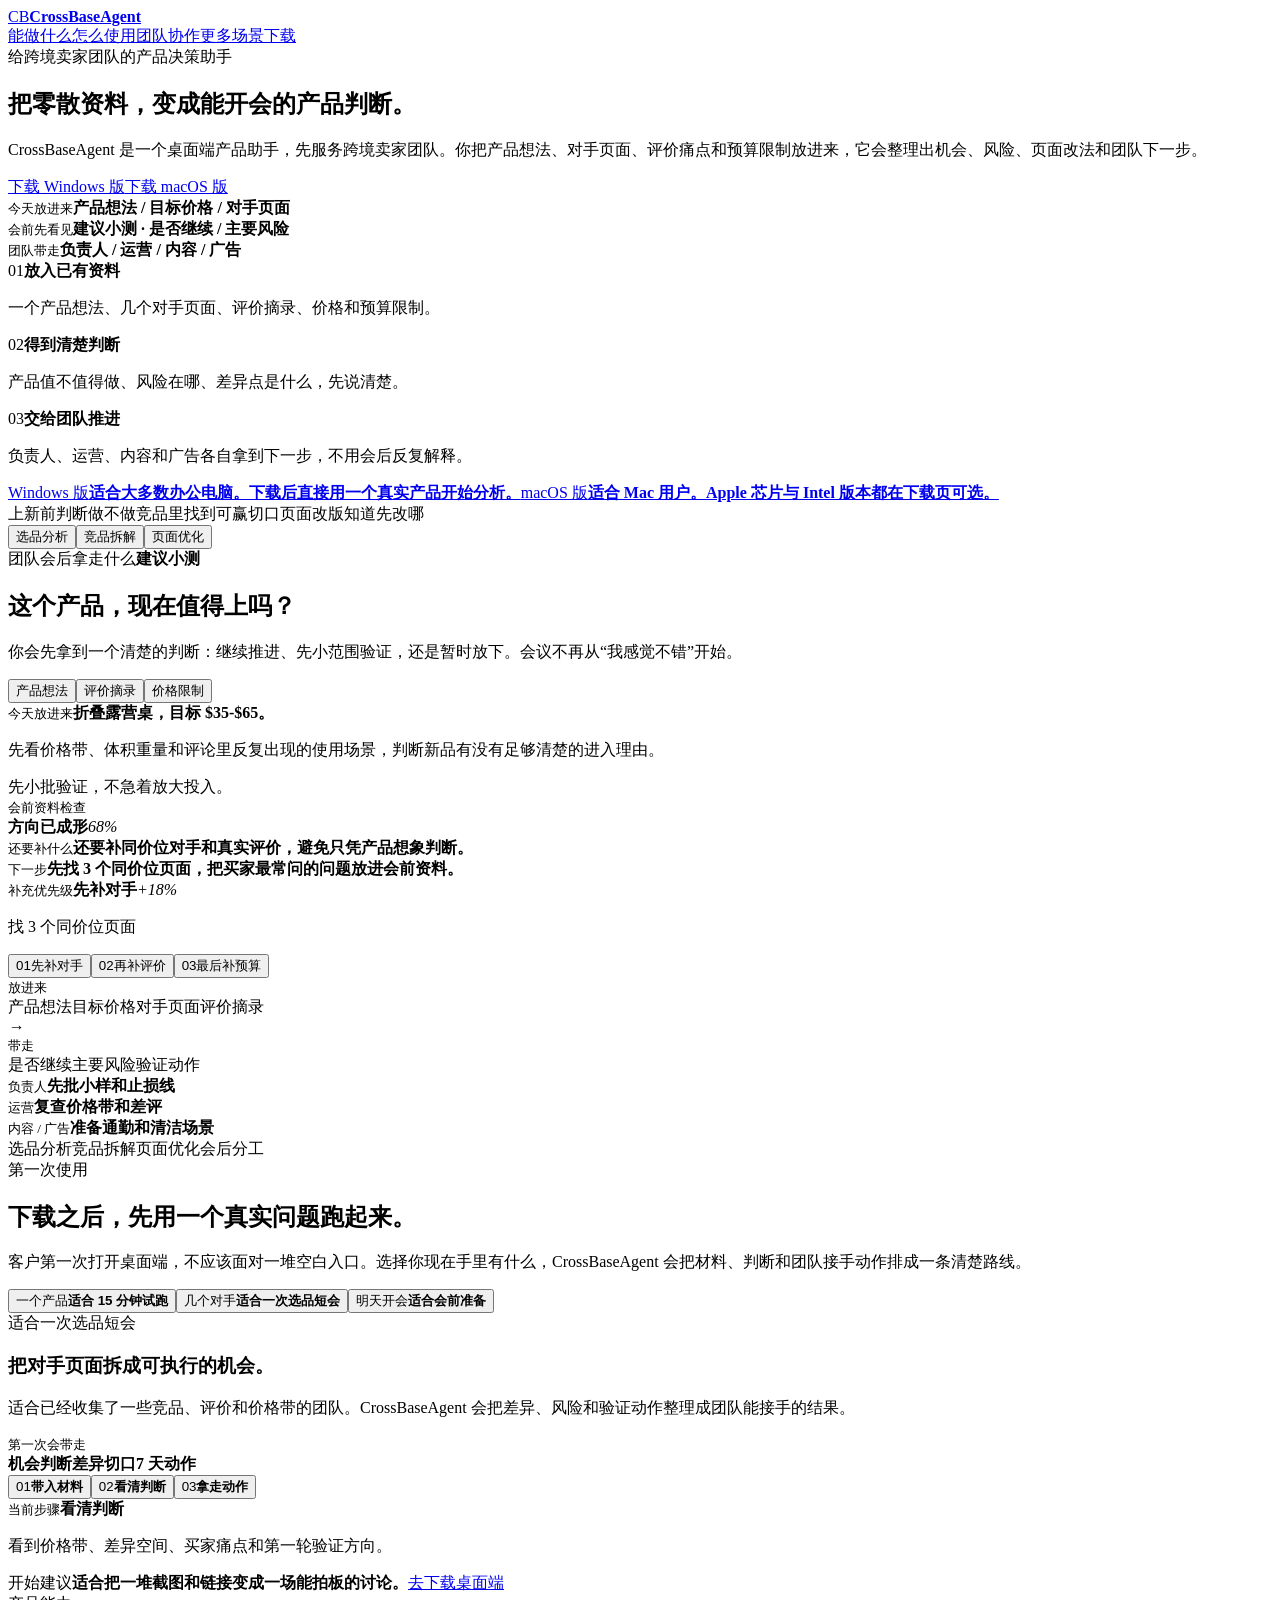
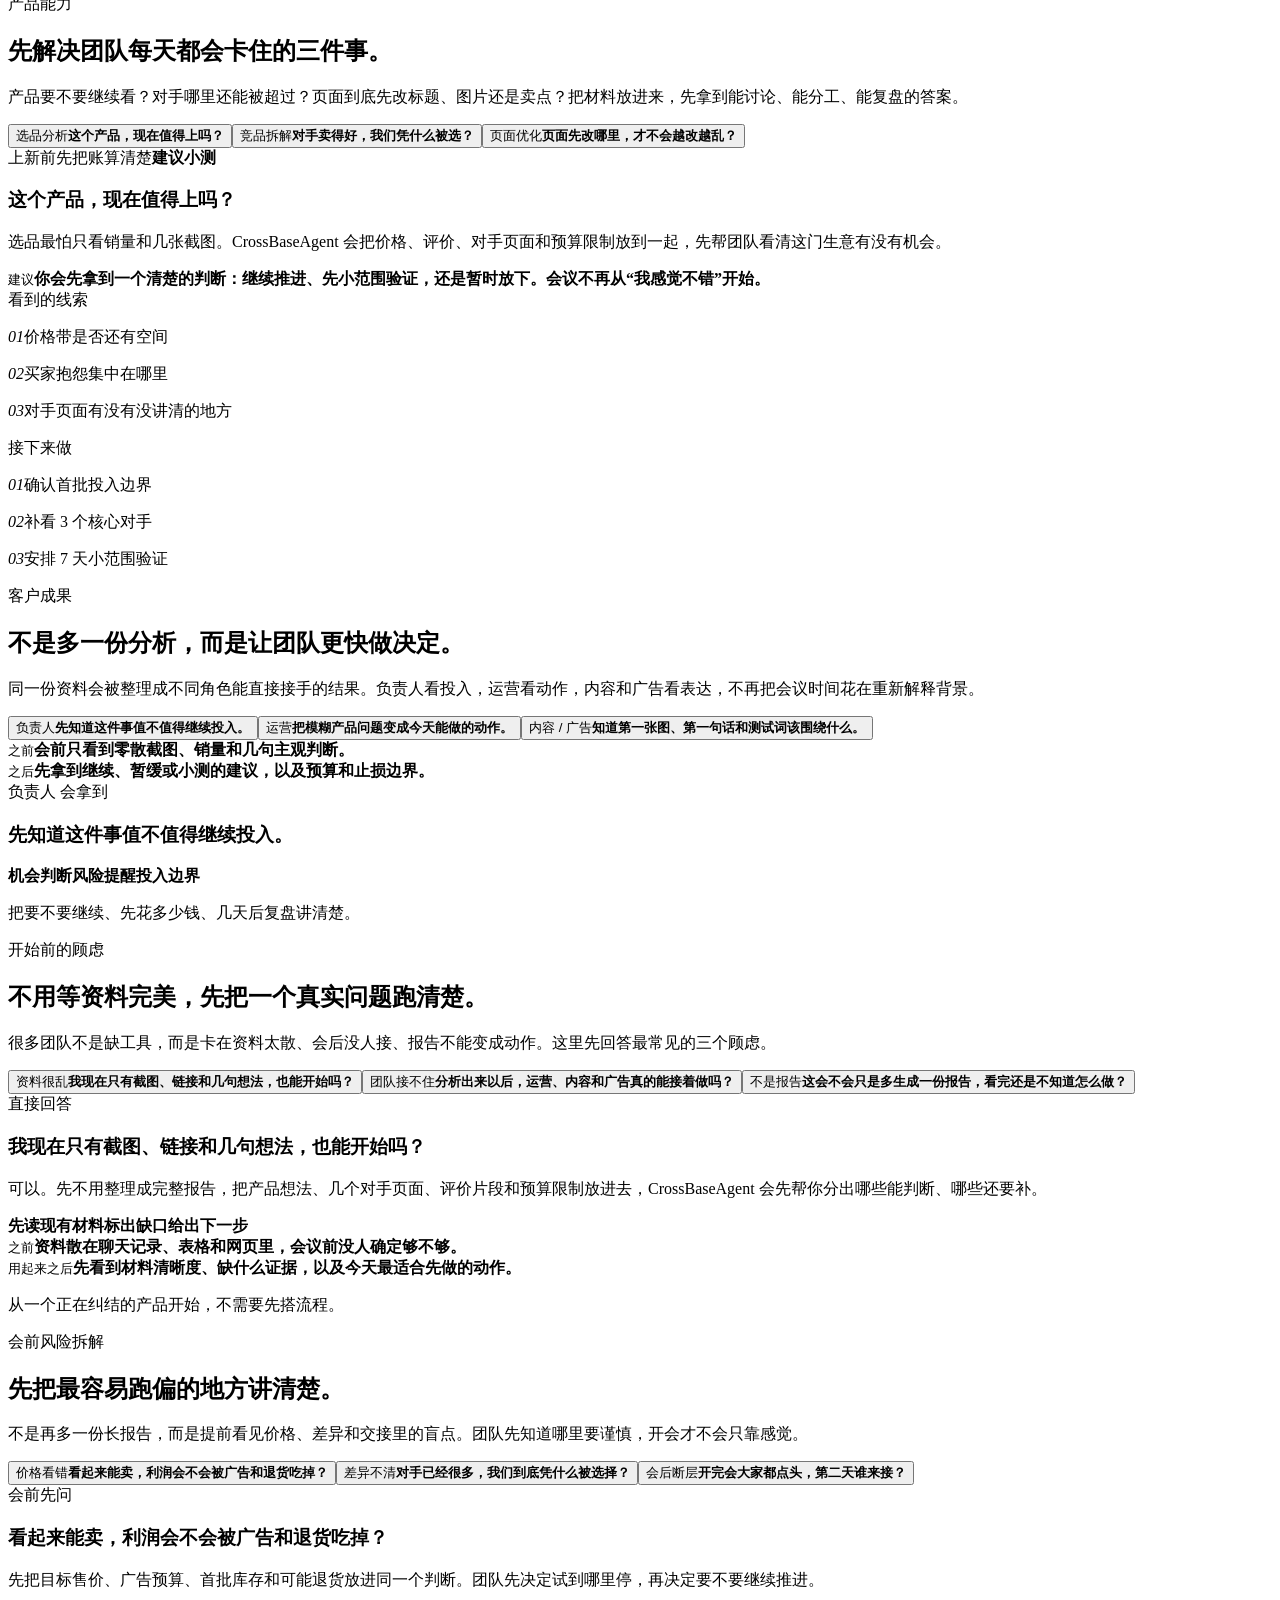
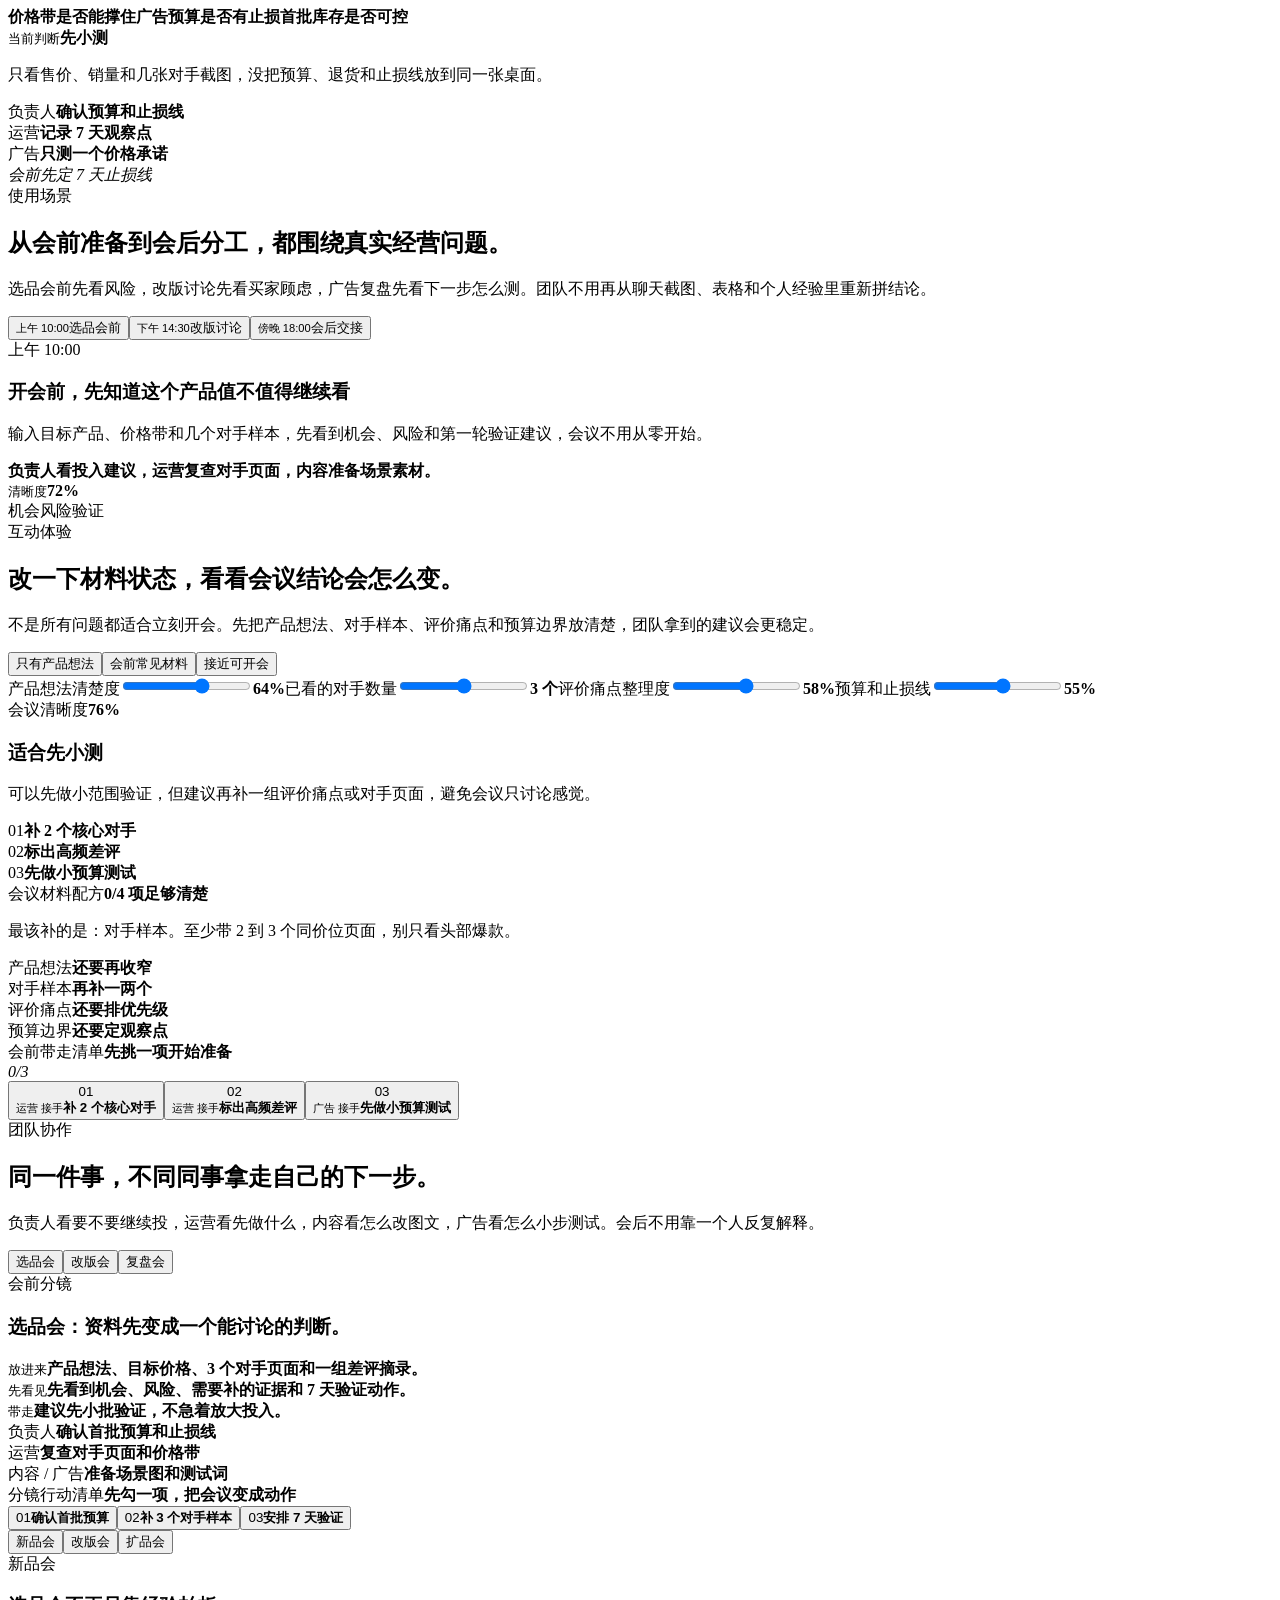
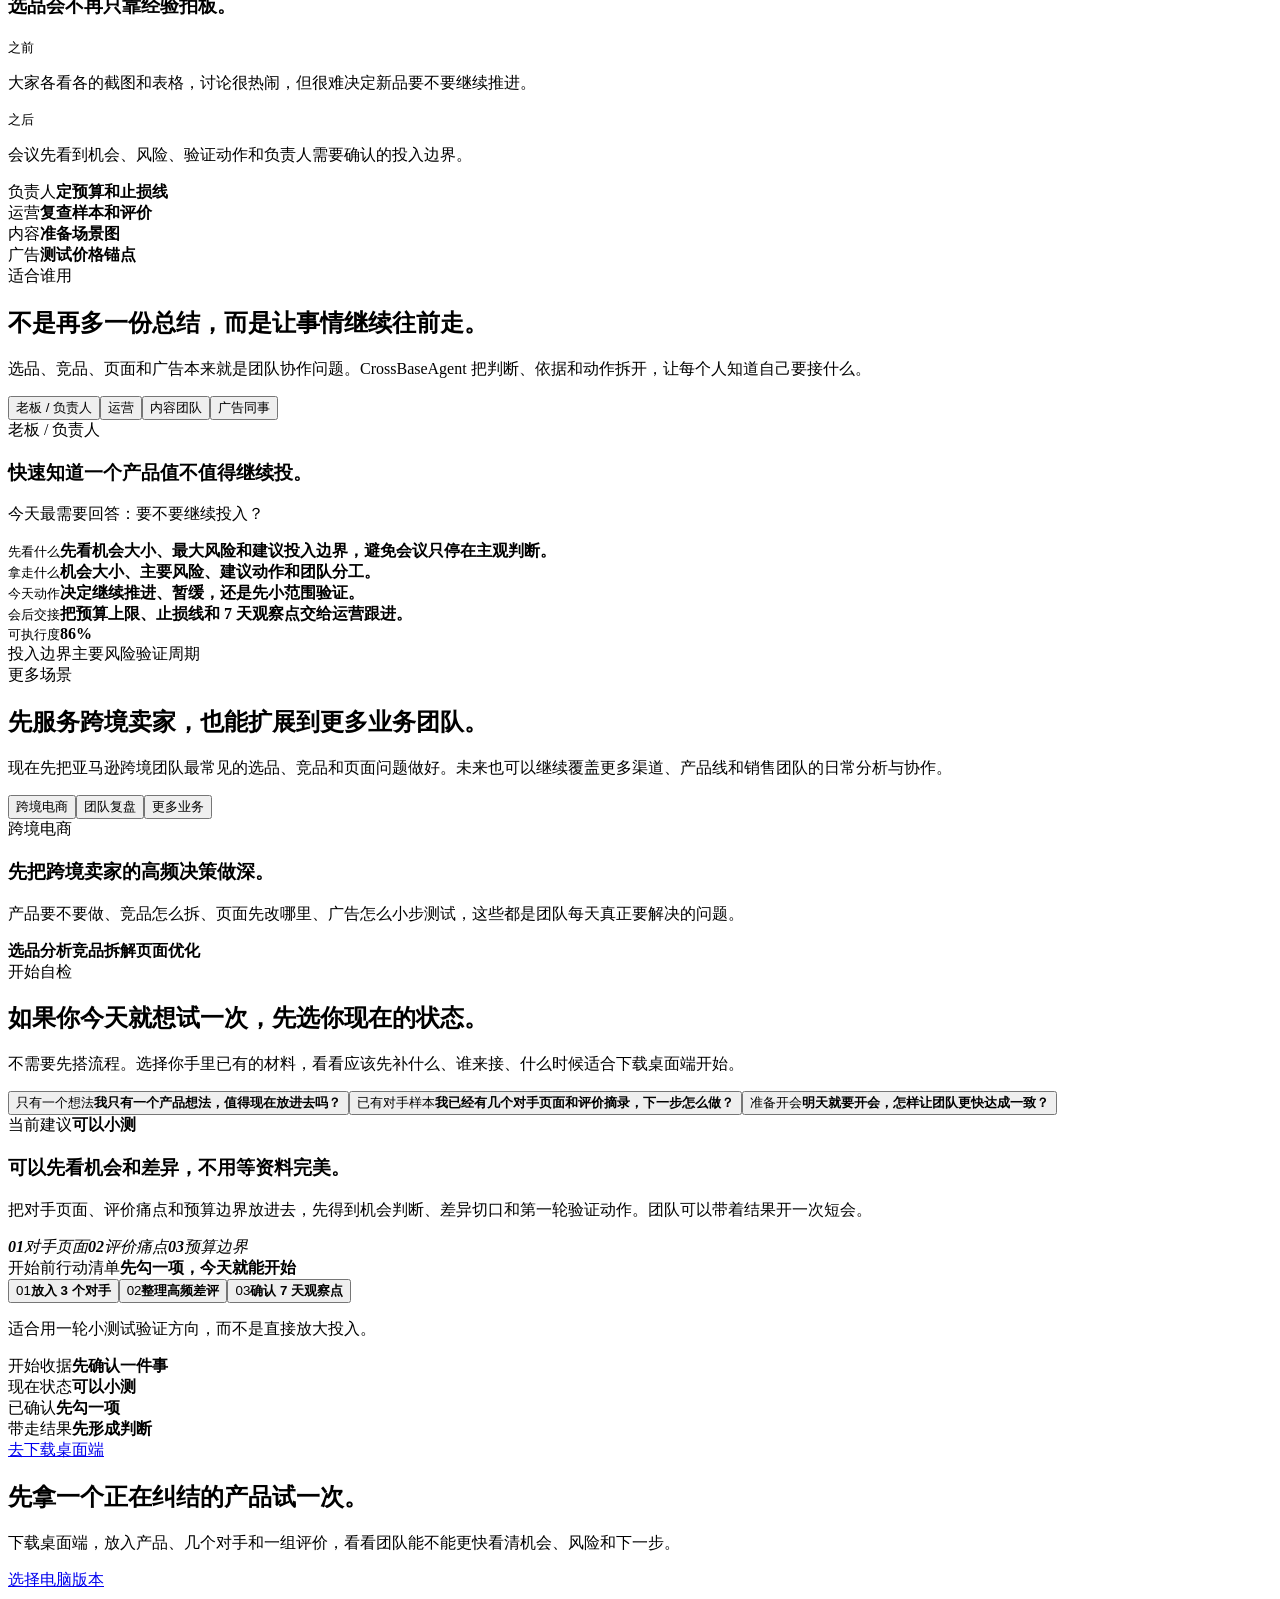
==== commit 7c091578: "Publish first-run route" ====
--- a/index.html
+++ b/index.html
@@ -1 +1 @@
-<!DOCTYPE html><html lang="zh-CN"><head><script id="crossbase-head-process-shim">globalThis.process=globalThis.process||{};globalThis.process.env=globalThis.process.env||{};globalThis.process.browser=true;globalThis.process.env.NODE_ENV=globalThis.process.env.NODE_ENV||(location.hostname==="localhost"||location.hostname==="127.0.0.1"?"development":"production");</script><meta charSet="utf-8"/><meta name="viewport" content="width=device-width, initial-scale=1"/><link rel="stylesheet" href="/CrossBaseAgent-www/_next/static/chunks/0078fz.~6w9_p.css" data-precedence="next"/><link rel="stylesheet" href="/CrossBaseAgent-www/_next/static/chunks/0pi5n_ayw2unj.css" data-precedence="next"/><link rel="preload" as="script" fetchPriority="low" href="/CrossBaseAgent-www/_next/static/chunks/0yu3k-pmkudgf.js"/><script src="/CrossBaseAgent-www/_next/static/chunks/0dgq26a5_oy.a.js" async=""></script><script src="/CrossBaseAgent-www/_next/static/chunks/0m_p1bxtorv5i.js" async=""></script><script src="/CrossBaseAgent-www/_next/static/chunks/0-h-t1dfs9cja.js" async=""></script><script src="/CrossBaseAgent-www/_next/static/chunks/turbopack-0ssr~~dosf0q3.js" async=""></script><script src="/CrossBaseAgent-www/_next/static/chunks/0g65zv~fun4x7.js" async=""></script><script src="/CrossBaseAgent-www/_next/static/chunks/0d3shmwh5_nmn.js" async=""></script><script src="/CrossBaseAgent-www/_next/static/chunks/0w~76.2_fpkv_.js" async=""></script><script src="/CrossBaseAgent-www/_next/static/chunks/0zyn8xy3225~m.js" async=""></script><script src="/CrossBaseAgent-www/_next/static/chunks/0k~oer-fk4ycg.js" async=""></script><title>CrossBaseAgent | 把零散资料变成产品判断</title><meta name="description" content="CrossBaseAgent 是桌面端产品助手，先服务跨境卖家团队。把产品想法、对手页面、评价痛点和预算限制整理成机会、风险、页面改法和团队下一步。"/><meta name="keywords" content="跨境电商,亚马逊运营,选品分析,竞品分析,页面优化,团队协作"/><link rel="canonical" href="https://far-domain.github.io/CrossBaseAgent-www/"/><meta property="og:title" content="CrossBaseAgent"/><meta property="og:description" content="桌面端产品助手，帮跨境卖家团队更快判断机会、风险、页面改法和下一步。"/><meta property="og:url" content="https://far-domain.github.io/CrossBaseAgent-www/"/><meta property="og:site_name" content="CrossBaseAgent"/><meta property="og:type" content="website"/><meta name="twitter:card" content="summary_large_image"/><meta name="twitter:title" content="CrossBaseAgent"/><meta name="twitter:description" content="把零散资料变成能开会的产品判断。"/><script src="/CrossBaseAgent-www/_next/static/chunks/03~yq9q893hmn.js" noModule=""></script></head><body><div hidden=""><!--$--><!--/$--></div><script>(self.__next_s=self.__next_s||[]).push([0,{"children":"globalThis.process=globalThis.process||{};globalThis.process.env=globalThis.process.env||{};globalThis.process.browser=true;globalThis.process.env.NODE_ENV=globalThis.process.env.NODE_ENV||(location.hostname===\"localhost\"||location.hostname===\"127.0.0.1\"?\"development\":\"production\");","id":"crossbase-browser-process"}])</script><script type="application/ld+json">{"@context":"https://schema.org","@type":"SoftwareApplication","name":"CrossBaseAgent","applicationCategory":"BusinessApplication","operatingSystem":"Windows, macOS, Web","description":"CrossBaseAgent 是桌面端产品助手，先服务跨境卖家团队。把产品想法、对手页面、评价痛点和预算限制整理成机会、风险、页面改法和团队下一步。","offers":{"@type":"Offer","price":"0","priceCurrency":"USD"}}</script><main class="md-home"><nav class="md-nav" aria-label="主导航"><a class="md-brand" aria-label="CrossBaseAgent 首页" href="/CrossBaseAgent-www/"><span>CB</span><strong>CrossBaseAgent</strong></a><div class="md-nav-links"><a href="#moments">能做什么</a><a href="#workday">怎么使用</a><a href="#handoff">团队协作</a><a href="#suite">更多场景</a><a href="/CrossBaseAgent-www/download/">下载</a></div></nav><section class="md-hero"><div class="md-hero-kicker" style="transform:none"><span>给跨境卖家团队的产品决策助手</span></div><div class="md-hero-grid"><div class="md-hero-copy"><h1>把零散资料，变成能开会的产品判断。</h1><p>CrossBaseAgent 是一个桌面端产品助手，先服务跨境卖家团队。你把产品想法、对手页面、评价痛点和预算限制放进来，它会整理出机会、风险、页面改法和团队下一步。</p><div class="md-hero-actions"><a class="inline-flex items-center justify-center rounded-md border font-medium transition focus-visible:outline focus-visible:outline-2 focus-visible:outline-offset-2 focus-visible:outline-ink disabled:cursor-not-allowed disabled:opacity-50 bg-ink text-white border-ink hover:bg-ink-soft h-12 px-5 text-sm md-primary" href="https://github.com/far-domain/CrossBaseAgent-www/releases/download/desktop-latest/CrossBaseAgent.Setup.0.0.1.exe">下载 Windows 版</a><a class="inline-flex items-center justify-center rounded-md border font-medium transition focus-visible:outline focus-visible:outline-2 focus-visible:outline-offset-2 focus-visible:outline-ink disabled:cursor-not-allowed disabled:opacity-50 bg-white text-ink border-line hover:bg-surface h-12 px-5 text-sm md-secondary" href="https://github.com/far-domain/CrossBaseAgent-www/releases/download/desktop-latest/CrossBaseAgent-0.0.1-arm64.dmg">下载 macOS 版</a></div><div class="md-hero-rhythm" aria-label="从资料到判断"><section><small>今天放进来</small><strong>产品想法 / 目标价格 / 对手页面</strong></section><span aria-hidden="true"></span><section><small>会前先看见</small><strong>建议小测<!-- --> · <!-- -->是否继续 / 主要风险</strong></section><span aria-hidden="true"></span><section><small>团队带走</small><strong>负责人 / 运营 / 内容 / 广告</strong></section></div><div class="md-hero-steps" aria-label="使用方式"><section><span>01</span><strong>放入已有资料</strong><p>一个产品想法、几个对手页面、评价摘录、价格和预算限制。</p></section><section><span>02</span><strong>得到清楚判断</strong><p>产品值不值得做、风险在哪、差异点是什么，先说清楚。</p></section><section><span>03</span><strong>交给团队推进</strong><p>负责人、运营、内容和广告各自拿到下一步，不用会后反复解释。</p></section></div><div class="md-hero-downloads" aria-label="桌面端下载"><a href="https://github.com/far-domain/CrossBaseAgent-www/releases/download/desktop-latest/CrossBaseAgent.Setup.0.0.1.exe"><span>Windows 版</span><strong>适合大多数办公电脑。下载后直接用一个真实产品开始分析。</strong></a><a href="https://github.com/far-domain/CrossBaseAgent-www/releases/download/desktop-latest/CrossBaseAgent-0.0.1-arm64.dmg"><span>macOS 版</span><strong>适合 Mac 用户。Apple 芯片与 Intel 版本都在下载页可选。</strong></a></div><div class="md-hero-proof" aria-label="产品结果"><span>上新前判断做不做</span><span>竞品里找到可赢切口</span><span>页面改版知道先改哪</span></div></div><div class="md-hero-receipt" aria-label="团队接收单"><div class="md-hero-receipt-tabs" role="tablist" aria-label="切换首屏业务问题"><button aria-selected="true" class="active" role="tab" type="button">选品分析</button><button aria-selected="false" class="" role="tab" type="button">竞品拆解</button><button aria-selected="false" class="" role="tab" type="button">页面优化</button></div><article class="md-hero-receipt-card" style="opacity:1;transform:none"><div class="md-hero-receipt-head"><span>团队会后拿走什么</span><strong>建议小测</strong></div><h2>这个产品，现在值得上吗？</h2><p>你会先拿到一个清楚的判断：继续推进、先小范围验证，还是暂时放下。会议不再从“我感觉不错”开始。</p><div class="md-hero-receipt-meter" aria-label="建议小测 76%"><span style="width:76%"></span></div><div class="md-hero-material-lab" aria-label="今天带来的资料"><div class="md-hero-material-tabs" role="tablist" aria-label="切换资料"><button aria-selected="true" class="active" role="tab" type="button">产品想法</button><button aria-selected="false" class="" role="tab" type="button">评价摘录</button><button aria-selected="false" class="" role="tab" type="button">价格限制</button></div><section class="md-hero-material-card" style="opacity:1;transform:none"><small>今天放进来</small><strong>折叠露营桌，目标 $35-$65。</strong><p>先看价格带、体积重量和评论里反复出现的使用场景，判断新品有没有足够清楚的进入理由。</p><span>先小批验证，不急着放大投入。</span><div class="md-hero-material-insight" aria-label="会前资料检查"><section><small>会前资料检查</small><div class="md-hero-material-scoreline"><strong>方向已成形</strong><em>68<!-- -->%</em></div><div class="md-hero-material-score" aria-label="资料清晰度 68%"><i style="width:68%"></i></div></section><section><small>还要补什么</small><strong>还要补同价位对手和真实评价，避免只凭产品想象判断。</strong></section><section><small>下一步</small><strong>先找 3 个同价位页面，把买家最常问的问题放进会前资料。</strong></section></div></section></div><div class="md-hero-flow" aria-label="资料到结果"><section><small>放进来</small><div><span>产品想法</span><span>目标价格</span><span>对手页面</span><span>评价摘录</span></div></section><i aria-hidden="true">→</i><section><small>带走</small><div><span>是否继续</span><span>主要风险</span><span>验证动作</span></div></section></div><div class="md-hero-receipt-grid"><section><small>负责人</small><strong>先批小样和止损线</strong></section><section><small>运营</small><strong>复查价格带和差评</strong></section><section><small>内容 / 广告</small><strong>准备通勤和清洁场景</strong></section></div></article></div></div><div class="md-hero-footer" aria-label="核心能力"><span>选品分析</span><span>竞品拆解</span><span>页面优化</span><span>会后分工</span></div></section><section class="md-section md-moments" id="moments"><div class="md-section-head"><span>产品能力</span><h2>先解决团队每天都会卡住的三件事。</h2><p>产品要不要继续看？对手哪里还能被超过？页面到底先改标题、图片还是卖点？把材料放进来，先拿到能讨论、能分工、能复盘的答案。</p></div><div class="md-decision-shell"><div class="md-decision-tabs" role="tablist" aria-label="切换经营问题"><button aria-selected="true" class="active" role="tab" type="button"><span>选品分析</span><strong>这个产品，现在值得上吗？</strong></button><button aria-selected="false" class="" role="tab" type="button"><span>竞品拆解</span><strong>对手卖得好，我们凭什么被选？</strong></button><button aria-selected="false" class="" role="tab" type="button"><span>页面优化</span><strong>页面先改哪里，才不会越改越乱？</strong></button></div><div class="md-decision-stage"><div class="md-signal-graphic" aria-hidden="true"><div></div></div><article class="md-decision-card" style="opacity:1;transform:none"><div class="md-decision-topline"><span>上新前先把账算清楚</span><strong>建议小测</strong></div><h3>这个产品，现在值得上吗？</h3><p>选品最怕只看销量和几张截图。CrossBaseAgent 会把价格、评价、对手页面和预算限制放到一起，先帮团队看清这门生意有没有机会。</p><div class="md-answer"><small>建议</small><strong>你会先拿到一个清楚的判断：继续推进、先小范围验证，还是暂时放下。会议不再从“我感觉不错”开始。</strong></div><div class="md-meter" aria-label="建议小测 76%"><i style="width:76%"></i></div></article><div class="md-evidence-board"><section><span>看到的线索</span><p><i>01</i>价格带是否还有空间</p><p><i>02</i>买家抱怨集中在哪里</p><p><i>03</i>对手页面有没有没讲清的地方</p></section><section><span>接下来做</span><p><i>01</i>确认首批投入边界</p><p><i>02</i>补看 3 个核心对手</p><p><i>03</i>安排 7 天小范围验证</p></section></div></div></div></section><section class="md-section md-outcomes" aria-label="客户成果"><div class="md-section-head"><span>客户成果</span><h2>不是多一份分析，而是让团队更快做决定。</h2><p>同一份资料会被整理成不同角色能直接接手的结果。负责人看投入，运营看动作，内容和广告看表达，不再把会议时间花在重新解释背景。</p></div><div class="md-outcome-board"><div class="md-outcome-tabs" role="tablist" aria-label="切换客户成果"><button aria-selected="true" class="active" role="tab" type="button"><span>负责人</span><strong>先知道这件事值不值得继续投入。</strong></button><button aria-selected="false" class="" role="tab" type="button"><span>运营</span><strong>把模糊产品问题变成今天能做的动作。</strong></button><button aria-selected="false" class="" role="tab" type="button"><span>内容 / 广告</span><strong>知道第一张图、第一句话和测试词该围绕什么。</strong></button></div><article class="md-outcome-stage" style="opacity:1;transform:none"><section class="md-outcome-contrast"><div><small>之前</small><strong>会前只看到零散截图、销量和几句主观判断。</strong></div><div><small>之后</small><strong>先拿到继续、暂缓或小测的建议，以及预算和止损边界。</strong></div></section><section class="md-outcome-receipt"><span>负责人<!-- --> 会拿到</span><h3>先知道这件事值不值得继续投入。</h3><div><strong>机会判断</strong><strong>风险提醒</strong><strong>投入边界</strong></div><p>把要不要继续、先花多少钱、几天后复盘讲清楚。</p></section></article></div></section><section class="md-section md-trust" aria-label="客户顾虑回答"><div class="md-section-head"><span>开始前的顾虑</span><h2>不用等资料完美，先把一个真实问题跑清楚。</h2><p>很多团队不是缺工具，而是卡在资料太散、会后没人接、报告不能变成动作。这里先回答最常见的三个顾虑。</p></div><div class="md-trust-board"><div class="md-trust-tabs" role="tablist" aria-label="切换客户顾虑"><button aria-selected="true" class="active" role="tab" type="button"><span>资料很乱</span><strong>我现在只有截图、链接和几句想法，也能开始吗？</strong></button><button aria-selected="false" class="" role="tab" type="button"><span>团队接不住</span><strong>分析出来以后，运营、内容和广告真的能接着做吗？</strong></button><button aria-selected="false" class="" role="tab" type="button"><span>不是报告</span><strong>这会不会只是多生成一份报告，看完还是不知道怎么做？</strong></button></div><article class="md-trust-stage" style="opacity:1;transform:none"><section class="md-trust-answer"><span>直接回答</span><h3>我现在只有截图、链接和几句想法，也能开始吗？</h3><p>可以。先不用整理成完整报告，把产品想法、几个对手页面、评价片段和预算限制放进去，CrossBaseAgent 会先帮你分出哪些能判断、哪些还要补。</p><div><strong>先读现有材料</strong><strong>标出缺口</strong><strong>给出下一步</strong></div></section><section class="md-trust-receipt"><div><small>之前</small><strong>资料散在聊天记录、表格和网页里，会议前没人确定够不够。</strong></div><div><small>用起来之后</small><strong>先看到材料清晰度、缺什么证据，以及今天最适合先做的动作。</strong></div><p>从一个正在纠结的产品开始，不需要先搭流程。</p></section></article></div></section><section class="md-section md-workday" id="workday"><div class="md-section-head"><span>使用场景</span><h2>从会前准备到会后分工，都围绕真实经营问题。</h2><p>选品会前先看风险，改版讨论先看买家顾虑，广告复盘先看下一步怎么测。团队不用再从聊天截图、表格和个人经验里重新拼结论。</p></div><div class="md-workday-board"><div class="md-workday-tabs" role="tablist" aria-label="切换工作时刻"><button aria-selected="true" class="active" role="tab" type="button"><small>上午 10:00</small><span>选品会前</span></button><button aria-selected="false" class="" role="tab" type="button"><small>下午 14:30</small><span>改版讨论</span></button><button aria-selected="false" class="" role="tab" type="button"><small>傍晚 18:00</small><span>会后交接</span></button></div><div class="md-workday-stage" style="opacity:1;transform:none"><article><span>上午 10:00</span><h3>开会前，先知道这个产品值不值得继续看</h3><p>输入目标产品、价格带和几个对手样本，先看到机会、风险和第一轮验证建议，会议不用从零开始。</p><strong>负责人看投入建议，运营复查对手页面，内容准备场景素材。</strong></article><aside><small>清晰度</small><strong>72<!-- -->%</strong><div class="md-meter"><i style="width:72%"></i></div><div><span>机会</span><span>风险</span><span>验证</span></div></aside></div></div></section><section class="md-section md-estimator" id="calculator"><div class="md-section-head"><span>互动体验</span><h2>改一下材料状态，看看会议结论会怎么变。</h2><p>不是所有问题都适合立刻开会。先把产品想法、对手样本、评价痛点和预算边界放清楚，团队拿到的建议会更稳定。</p></div><div class="md-estimator-shell"><div class="md-estimator-controls" aria-label="调整材料状态"><div class="md-estimator-presets" role="tablist" aria-label="选择材料准备状态"><button aria-selected="false" class="" role="tab" type="button">只有产品想法</button><button aria-selected="true" class="active" role="tab" type="button">会前常见材料</button><button aria-selected="false" class="" role="tab" type="button">接近可开会</button></div><label><span>产品想法清楚度</span><input aria-label="产品想法清楚度" max="100" min="0" type="range" value="64"/><strong>64<!-- -->%</strong></label><label><span>已看的对手数量</span><input aria-label="已看的对手数量" max="6" min="0" type="range" value="3"/><strong>3<!-- --> 个</strong></label><label><span>评价痛点整理度</span><input aria-label="评价痛点整理度" max="100" min="0" type="range" value="58"/><strong>58<!-- -->%</strong></label><label><span>预算和止损线</span><input aria-label="预算和止损线" max="100" min="0" type="range" value="55"/><strong>55<!-- -->%</strong></label></div><article class="md-estimator-result" style="opacity:1;transform:none"><div class="md-estimator-score"><span>会议清晰度</span><strong>76<!-- -->%</strong><div class="md-meter"><i style="width:76%"></i></div></div><h3>适合先小测</h3><p>可以先做小范围验证，但建议再补一组评价痛点或对手页面，避免会议只讨论感觉。</p><div class="md-estimator-actions" aria-label="建议动作"><section><span>01</span><strong>补 2 个核心对手</strong></section><section><span>02</span><strong>标出高频差评</strong></section><section><span>03</span><strong>先做小预算测试</strong></section></div><div class="md-meeting-checklist" aria-label="会前带走清单"><div class="md-meeting-checklist-head"><div><span>会前带走清单</span><strong>先挑一项开始准备</strong></div><em>0<!-- -->/<!-- -->3</em></div><div class="md-meeting-checklist-rows"><button aria-pressed="false" class="" type="button"><span>01</span><div><small>运营<!-- --> 接手</small><strong>补 2 个核心对手</strong></div></button><button aria-pressed="false" class="" type="button"><span>02</span><div><small>运营<!-- --> 接手</small><strong>标出高频差评</strong></div></button><button aria-pressed="false" class="" type="button"><span>03</span><div><small>广告<!-- --> 接手</small><strong>先做小预算测试</strong></div></button></div></div></article></div></section><section class="md-section md-handoff" id="handoff"><div class="md-section-head"><span>团队协作</span><h2>同一件事，不同同事拿走自己的下一步。</h2><p>负责人看要不要继续投，运营看先做什么，内容看怎么改图文，广告看怎么小步测试。会后不用靠一个人反复解释。</p></div><div class="md-storyboard" aria-label="会前分镜"><div class="md-storyboard-tabs" role="tablist" aria-label="切换会前分镜"><button aria-selected="true" class="active" role="tab" type="button">选品会</button><button aria-selected="false" class="" role="tab" type="button">改版会</button><button aria-selected="false" class="" role="tab" type="button">复盘会</button></div><div class="md-storyboard-stage" style="opacity:1;transform:none"><article class="md-storyboard-main"><span>会前分镜</span><h3>选品会<!-- -->：资料先变成一个能讨论的判断。</h3><div class="md-storyboard-lanes"><section><small>放进来</small><strong>产品想法、目标价格、3 个对手页面和一组差评摘录。</strong></section><section><small>先看见</small><strong>先看到机会、风险、需要补的证据和 7 天验证动作。</strong></section><section><small>带走</small><strong>建议先小批验证，不急着放大投入。</strong></section></div></article><aside class="md-storyboard-side"><div class="md-storyboard-roles"><section><span>负责人</span><strong>确认首批预算和止损线</strong></section><section><span>运营</span><strong>复查对手页面和价格带</strong></section><section><span>内容 / 广告</span><strong>准备场景图和测试词</strong></section></div><div class="md-storyboard-checklist" aria-label="分镜行动清单"><div><span>分镜行动清单</span><strong>先勾一项，把会议变成动作</strong></div><button aria-pressed="false" class="" type="button"><span>01</span><strong>确认首批预算</strong></button><button aria-pressed="false" class="" type="button"><span>02</span><strong>补 3 个对手样本</strong></button><button aria-pressed="false" class="" type="button"><span>03</span><strong>安排 7 天验证</strong></button></div></aside></div></div><div class="md-handoff-room"><div class="md-handoff-tabs" role="tablist" aria-label="切换会议类型"><button aria-selected="true" class="active" role="tab" type="button">新品会</button><button aria-selected="false" class="" role="tab" type="button">改版会</button><button aria-selected="false" class="" role="tab" type="button">扩品会</button></div><div class="md-handoff-stage" style="opacity:1;transform:none"><article class="md-handoff-main"><span>新品会</span><h3>选品会不再只靠经验拍板。</h3><div><section><small>之前</small><p>大家各看各的截图和表格，讨论很热闹，但很难决定新品要不要继续推进。</p></section><section><small>之后</small><p>会议先看到机会、风险、验证动作和负责人需要确认的投入边界。</p></section></div></article><div class="md-role-grid"><section><span>负责人</span><strong>定预算和止损线</strong></section><section><span>运营</span><strong>复查样本和评价</strong></section><section><span>内容</span><strong>准备场景图</strong></section><section><span>广告</span><strong>测试价格锚点</strong></section></div></div></div></section><section class="md-section md-audience" id="people"><div class="md-section-head"><span>适合谁用</span><h2>不是再多一份总结，而是让事情继续往前走。</h2><p>选品、竞品、页面和广告本来就是团队协作问题。CrossBaseAgent 把判断、依据和动作拆开，让每个人知道自己要接什么。</p></div><div class="md-audience-layout"><div class="md-audience-tabs" role="tablist" aria-label="切换团队角色"><button aria-selected="true" class="active" role="tab" type="button">老板 / 负责人</button><button aria-selected="false" class="" role="tab" type="button">运营</button><button aria-selected="false" class="" role="tab" type="button">内容团队</button><button aria-selected="false" class="" role="tab" type="button">广告同事</button></div><article class="md-audience-card" style="opacity:1;transform:none"><span>老板 / 负责人</span><h3>快速知道一个产品值不值得继续投。</h3><p class="md-audience-question">今天最需要回答：要不要继续投入？</p><div class="md-audience-workbench"><section class="md-audience-primary"><small>先看什么</small><strong>先看机会大小、最大风险和建议投入边界，避免会议只停在主观判断。</strong></section><section><small>拿走什么</small><strong>机会大小、主要风险、建议动作和团队分工。</strong></section><section><small>今天动作</small><strong>决定继续推进、暂缓，还是先小范围验证。</strong></section></div><div class="md-audience-handoff"><section><small>会后交接</small><strong>把预算上限、止损线和 7 天观察点交给运营跟进。</strong></section><div class="md-audience-meter"><small>可执行度</small><strong>86<!-- -->%</strong><div class="md-meter"><i style="width:86%"></i></div></div><div class="md-audience-cues" aria-label="角色关注点"><span>投入边界</span><span>主要风险</span><span>验证周期</span></div></div></article></div></section><section class="md-section md-suite" id="suite"><div class="md-section-head"><span>更多场景</span><h2>先服务跨境卖家，也能扩展到更多业务团队。</h2><p>现在先把亚马逊跨境团队最常见的选品、竞品和页面问题做好。未来也可以继续覆盖更多渠道、产品线和销售团队的日常分析与协作。</p></div><div class="md-suite-stage"><div class="md-suite-tabs" role="tablist" aria-label="切换更多经营场景"><button aria-selected="true" class="active" role="tab" type="button">跨境电商</button><button aria-selected="false" class="" role="tab" type="button">团队复盘</button><button aria-selected="false" class="" role="tab" type="button">更多业务</button></div><article class="md-suite-card" style="opacity:1;transform:none"><span>跨境电商</span><h3>先把跨境卖家的高频决策做深。</h3><p>产品要不要做、竞品怎么拆、页面先改哪里、广告怎么小步测试，这些都是团队每天真正要解决的问题。</p><div><strong>选品分析</strong><strong>竞品拆解</strong><strong>页面优化</strong></div></article></div></section><section class="md-final"><h2>先拿一个正在纠结的产品试一次。</h2><p>下载桌面端，放入产品、几个对手和一组评价，看看团队能不能更快看清机会、风险和下一步。</p><a class="inline-flex items-center justify-center rounded-md border font-medium transition focus-visible:outline focus-visible:outline-2 focus-visible:outline-offset-2 focus-visible:outline-ink disabled:cursor-not-allowed disabled:opacity-50 bg-ink text-white border-ink hover:bg-ink-soft h-12 px-5 text-sm md-primary" href="/CrossBaseAgent-www/download/">选择电脑版本</a></section></main><!--$--><!--/$--><script src="/CrossBaseAgent-www/_next/static/chunks/0yu3k-pmkudgf.js" id="_R_" async=""></script><script>(self.__next_f=self.__next_f||[]).push([0])</script><script>self.__next_f.push([1,"1:\"$Sreact.fragment\"\n2:I[79520,[\"/CrossBaseAgent-www/_next/static/chunks/0g65zv~fun4x7.js\",\"/CrossBaseAgent-www/_next/static/chunks/0d3shmwh5_nmn.js\"],\"\"]\n3:I[39756,[\"/CrossBaseAgent-www/_next/static/chunks/0g65zv~fun4x7.js\",\"/CrossBaseAgent-www/_next/static/chunks/0d3shmwh5_nmn.js\"],\"default\"]\n4:I[37457,[\"/CrossBaseAgent-www/_next/static/chunks/0g65zv~fun4x7.js\",\"/CrossBaseAgent-www/_next/static/chunks/0d3shmwh5_nmn.js\"],\"default\"]\n5:I[64180,[\"/CrossBaseAgent-www/_next/static/chunks/0g65zv~fun4x7.js\",\"/CrossBaseAgent-www/_next/static/chunks/0d3shmwh5_nmn.js\",\"/CrossBaseAgent-www/_next/static/chunks/0w~76.2_fpkv_.js\",\"/CrossBaseAgent-www/_next/static/chunks/0zyn8xy3225~m.js\",\"/CrossBaseAgent-www/_next/static/chunks/0k~oer-fk4ycg.js\"],\"default\"]\n6:I[97367,[\"/CrossBaseAgent-www/_next/static/chunks/0g65zv~fun4x7.js\",\"/CrossBaseAgent-www/_next/static/chunks/0d3shmwh5_nmn.js\"],\"OutletBoundary\"]\n7:\"$Sreact.suspense\"\n9:I[97367,[\"/CrossBaseAgent-www/_next/static/chunks/0g65zv~fun4x7.js\",\"/CrossBaseAgent-www/_next/static/chunks/0d3shmwh5_nmn.js\"],\"ViewportBoundary\"]\nb:I[97367,[\"/CrossBaseAgent-www/_next/static/chunks/0g65zv~fun4x7.js\",\"/CrossBaseAgent-www/_next/static/chunks/0d3shmwh5_nmn.js\"],\"MetadataBoundary\"]\nd:I[68027,[\"/CrossBaseAgent-www/_next/static/chunks/0g65zv~fun4x7.js\",\"/CrossBaseAgent-www/_next/static/chunks/0d3shmwh5_nmn.js\"],\"default\",1]\n:HL[\"/CrossBaseAgent-www/_next/static/chunks/0078fz.~6w9_p.css\",\"style\"]\n:HL[\"/CrossBaseAgent-www/_next/static/chunks/0pi5n_ayw2unj.css\",\"style\"]\n"])</script><script>self.__next_f.push([1,"0:{\"P\":null,\"c\":[\"\",\"\"],\"q\":\"\",\"i\":false,\"f\":[[[\"\",{\"children\":[\"__PAGE__\",{}]},\"$undefined\",\"$undefined\",16],[[\"$\",\"$1\",\"c\",{\"children\":[[[\"$\",\"link\",\"0\",{\"rel\":\"stylesheet\",\"href\":\"/CrossBaseAgent-www/_next/static/chunks/0078fz.~6w9_p.css\",\"precedence\":\"next\",\"crossOrigin\":\"$undefined\",\"nonce\":\"$undefined\"}],[\"$\",\"link\",\"1\",{\"rel\":\"stylesheet\",\"href\":\"/CrossBaseAgent-www/_next/static/chunks/0pi5n_ayw2unj.css\",\"precedence\":\"next\",\"crossOrigin\":\"$undefined\",\"nonce\":\"$undefined\"}],[\"$\",\"script\",\"script-0\",{\"src\":\"/CrossBaseAgent-www/_next/static/chunks/0g65zv~fun4x7.js\",\"async\":true,\"nonce\":\"$undefined\"}],[\"$\",\"script\",\"script-1\",{\"src\":\"/CrossBaseAgent-www/_next/static/chunks/0d3shmwh5_nmn.js\",\"async\":true,\"nonce\":\"$undefined\"}]],[\"$\",\"html\",null,{\"lang\":\"zh-CN\",\"children\":[\"$\",\"body\",null,{\"children\":[[\"$\",\"$L2\",null,{\"id\":\"crossbase-browser-process\",\"strategy\":\"beforeInteractive\",\"children\":\"globalThis.process=globalThis.process||{};globalThis.process.env=globalThis.process.env||{};globalThis.process.browser=true;globalThis.process.env.NODE_ENV=globalThis.process.env.NODE_ENV||(location.hostname===\\\"localhost\\\"||location.hostname===\\\"127.0.0.1\\\"?\\\"development\\\":\\\"production\\\");\"}],[\"$\",\"$L3\",null,{\"parallelRouterKey\":\"children\",\"error\":\"$undefined\",\"errorStyles\":\"$undefined\",\"errorScripts\":\"$undefined\",\"template\":[\"$\",\"$L4\",null,{}],\"templateStyles\":\"$undefined\",\"templateScripts\":\"$undefined\",\"notFound\":[[[\"$\",\"title\",null,{\"children\":\"404: This page could not be found.\"}],[\"$\",\"div\",null,{\"style\":{\"fontFamily\":\"system-ui,\\\"Segoe UI\\\",Roboto,Helvetica,Arial,sans-serif,\\\"Apple Color Emoji\\\",\\\"Segoe UI Emoji\\\"\",\"height\":\"100vh\",\"textAlign\":\"center\",\"display\":\"flex\",\"flexDirection\":\"column\",\"alignItems\":\"center\",\"justifyContent\":\"center\"},\"children\":[\"$\",\"div\",null,{\"children\":[[\"$\",\"style\",null,{\"dangerouslySetInnerHTML\":{\"__html\":\"body{color:#000;background:#fff;margin:0}.next-error-h1{border-right:1px solid rgba(0,0,0,.3)}@media (prefers-color-scheme:dark){body{color:#fff;background:#000}.next-error-h1{border-right:1px solid rgba(255,255,255,.3)}}\"}}],[\"$\",\"h1\",null,{\"className\":\"next-error-h1\",\"style\":{\"display\":\"inline-block\",\"margin\":\"0 20px 0 0\",\"padding\":\"0 23px 0 0\",\"fontSize\":24,\"fontWeight\":500,\"verticalAlign\":\"top\",\"lineHeight\":\"49px\"},\"children\":404}],[\"$\",\"div\",null,{\"style\":{\"display\":\"inline-block\"},\"children\":[\"$\",\"h2\",null,{\"style\":{\"fontSize\":14,\"fontWeight\":400,\"lineHeight\":\"49px\",\"margin\":0},\"children\":\"This page could not be found.\"}]}]]}]}]],[]],\"forbidden\":\"$undefined\",\"unauthorized\":\"$undefined\"}]]}]}]]}],{\"children\":[[\"$\",\"$1\",\"c\",{\"children\":[[[\"$\",\"script\",null,{\"type\":\"application/ld+json\",\"dangerouslySetInnerHTML\":{\"__html\":\"{\\\"@context\\\":\\\"https://schema.org\\\",\\\"@type\\\":\\\"SoftwareApplication\\\",\\\"name\\\":\\\"CrossBaseAgent\\\",\\\"applicationCategory\\\":\\\"BusinessApplication\\\",\\\"operatingSystem\\\":\\\"Windows, macOS, Web\\\",\\\"description\\\":\\\"CrossBaseAgent 是桌面端产品助手，先服务跨境卖家团队。把产品想法、对手页面、评价痛点和预算限制整理成机会、风险、页面改法和团队下一步。\\\",\\\"offers\\\":{\\\"@type\\\":\\\"Offer\\\",\\\"price\\\":\\\"0\\\",\\\"priceCurrency\\\":\\\"USD\\\"}}\"}}],[\"$\",\"$L5\",null,{}]],[[\"$\",\"script\",\"script-0\",{\"src\":\"/CrossBaseAgent-www/_next/static/chunks/0w~76.2_fpkv_.js\",\"async\":true,\"nonce\":\"$undefined\"}],[\"$\",\"script\",\"script-1\",{\"src\":\"/CrossBaseAgent-www/_next/static/chunks/0zyn8xy3225~m.js\",\"async\":true,\"nonce\":\"$undefined\"}],[\"$\",\"script\",\"script-2\",{\"src\":\"/CrossBaseAgent-www/_next/static/chunks/0k~oer-fk4ycg.js\",\"async\":true,\"nonce\":\"$undefined\"}]],[\"$\",\"$L6\",null,{\"children\":[\"$\",\"$7\",null,{\"name\":\"Next.MetadataOutlet\",\"children\":\"$@8\"}]}]]}],{},null,false,null]},null,false,null],[\"$\",\"$1\",\"h\",{\"children\":[null,[\"$\",\"$L9\",null,{\"children\":\"$La\"}],[\"$\",\"div\",null,{\"hidden\":true,\"children\":[\"$\",\"$Lb\",null,{\"children\":[\"$\",\"$7\",null,{\"name\":\"Next.Metadata\",\"children\":\"$Lc\"}]}]}],null]}],false]],\"m\":\"$undefined\",\"G\":[\"$d\",[[\"$\",\"link\",\"0\",{\"rel\":\"stylesheet\",\"href\":\"/CrossBaseAgent-www/_next/static/chunks/0078fz.~6w9_p.css\",\"precedence\":\"next\",\"crossOrigin\":\"$undefined\",\"nonce\":\"$undefined\"}],[\"$\",\"link\",\"1\",{\"rel\":\"stylesheet\",\"href\":\"/CrossBaseAgent-www/_next/static/chunks/0pi5n_ayw2unj.css\",\"precedence\":\"next\",\"crossOrigin\":\"$undefined\",\"nonce\":\"$undefined\"}]]],\"S\":true,\"h\":null,\"s\":\"$undefined\",\"l\":\"$undefined\",\"p\":\"$undefined\",\"d\":\"$undefined\",\"b\":\"ed8M167L8riWfGSRwV5Jp\"}\n"])</script><script>self.__next_f.push([1,"a:[[\"$\",\"meta\",\"0\",{\"charSet\":\"utf-8\"}],[\"$\",\"meta\",\"1\",{\"name\":\"viewport\",\"content\":\"width=device-width, initial-scale=1\"}]]\n"])</script><script>self.__next_f.push([1,"8:null\nc:[[\"$\",\"title\",\"0\",{\"children\":\"CrossBaseAgent | 把零散资料变成产品判断\"}],[\"$\",\"meta\",\"1\",{\"name\":\"description\",\"content\":\"CrossBaseAgent 是桌面端产品助手，先服务跨境卖家团队。把产品想法、对手页面、评价痛点和预算限制整理成机会、风险、页面改法和团队下一步。\"}],[\"$\",\"meta\",\"2\",{\"name\":\"keywords\",\"content\":\"跨境电商,亚马逊运营,选品分析,竞品分析,页面优化,团队协作\"}],[\"$\",\"link\",\"3\",{\"rel\":\"canonical\",\"href\":\"https://far-domain.github.io/CrossBaseAgent-www/\"}],[\"$\",\"meta\",\"4\",{\"property\":\"og:title\",\"content\":\"CrossBaseAgent\"}],[\"$\",\"meta\",\"5\",{\"property\":\"og:description\",\"content\":\"桌面端产品助手，帮跨境卖家团队更快判断机会、风险、页面改法和下一步。\"}],[\"$\",\"meta\",\"6\",{\"property\":\"og:url\",\"content\":\"https://far-domain.github.io/CrossBaseAgent-www/\"}],[\"$\",\"meta\",\"7\",{\"property\":\"og:site_name\",\"content\":\"CrossBaseAgent\"}],[\"$\",\"meta\",\"8\",{\"property\":\"og:type\",\"content\":\"website\"}],[\"$\",\"meta\",\"9\",{\"name\":\"twitter:card\",\"content\":\"summary_large_image\"}],[\"$\",\"meta\",\"10\",{\"name\":\"twitter:title\",\"content\":\"CrossBaseAgent\"}],[\"$\",\"meta\",\"11\",{\"name\":\"twitter:description\",\"content\":\"把零散资料变成能开会的产品判断。\"}]]\n"])</script></body></html>+<!DOCTYPE html><html lang="zh-CN"><head><script id="crossbase-head-process-shim">globalThis.process=globalThis.process||{};globalThis.process.env=globalThis.process.env||{};globalThis.process.browser=true;globalThis.process.env.NODE_ENV=globalThis.process.env.NODE_ENV||(location.hostname==="localhost"||location.hostname==="127.0.0.1"?"development":"production");</script><meta charSet="utf-8"/><meta name="viewport" content="width=device-width, initial-scale=1"/><link rel="stylesheet" href="/CrossBaseAgent-www/_next/static/chunks/0078fz.~6w9_p.css" data-precedence="next"/><link rel="stylesheet" href="/CrossBaseAgent-www/_next/static/chunks/11feod___3om2.css" data-precedence="next"/><link rel="preload" as="script" fetchPriority="low" href="/CrossBaseAgent-www/_next/static/chunks/0yu3k-pmkudgf.js"/><script src="/CrossBaseAgent-www/_next/static/chunks/0dgq26a5_oy.a.js" async=""></script><script src="/CrossBaseAgent-www/_next/static/chunks/0m_p1bxtorv5i.js" async=""></script><script src="/CrossBaseAgent-www/_next/static/chunks/0-h-t1dfs9cja.js" async=""></script><script src="/CrossBaseAgent-www/_next/static/chunks/turbopack-0ssr~~dosf0q3.js" async=""></script><script src="/CrossBaseAgent-www/_next/static/chunks/0g65zv~fun4x7.js" async=""></script><script src="/CrossBaseAgent-www/_next/static/chunks/0d3shmwh5_nmn.js" async=""></script><script src="/CrossBaseAgent-www/_next/static/chunks/0w~76.2_fpkv_.js" async=""></script><script src="/CrossBaseAgent-www/_next/static/chunks/05jmk9_11-o8q.js" async=""></script><script src="/CrossBaseAgent-www/_next/static/chunks/0k~oer-fk4ycg.js" async=""></script><title>CrossBaseAgent | 把零散资料变成产品判断</title><meta name="description" content="CrossBaseAgent 是桌面端产品助手，先服务跨境卖家团队。把产品想法、对手页面、评价痛点和预算限制整理成机会、风险、页面改法和团队下一步。"/><meta name="keywords" content="跨境电商,亚马逊运营,选品分析,竞品分析,页面优化,团队协作"/><link rel="canonical" href="https://far-domain.github.io/CrossBaseAgent-www/"/><meta property="og:title" content="CrossBaseAgent"/><meta property="og:description" content="桌面端产品助手，帮跨境卖家团队更快判断机会、风险、页面改法和下一步。"/><meta property="og:url" content="https://far-domain.github.io/CrossBaseAgent-www/"/><meta property="og:site_name" content="CrossBaseAgent"/><meta property="og:type" content="website"/><meta name="twitter:card" content="summary_large_image"/><meta name="twitter:title" content="CrossBaseAgent"/><meta name="twitter:description" content="把零散资料变成能开会的产品判断。"/><script src="/CrossBaseAgent-www/_next/static/chunks/03~yq9q893hmn.js" noModule=""></script></head><body><div hidden=""><!--$--><!--/$--></div><script>(self.__next_s=self.__next_s||[]).push([0,{"children":"globalThis.process=globalThis.process||{};globalThis.process.env=globalThis.process.env||{};globalThis.process.browser=true;globalThis.process.env.NODE_ENV=globalThis.process.env.NODE_ENV||(location.hostname===\"localhost\"||location.hostname===\"127.0.0.1\"?\"development\":\"production\");","id":"crossbase-browser-process"}])</script><script type="application/ld+json">{"@context":"https://schema.org","@type":"SoftwareApplication","name":"CrossBaseAgent","applicationCategory":"BusinessApplication","operatingSystem":"Windows, macOS, Web","description":"CrossBaseAgent 是桌面端产品助手，先服务跨境卖家团队。把产品想法、对手页面、评价痛点和预算限制整理成机会、风险、页面改法和团队下一步。","offers":{"@type":"Offer","price":"0","priceCurrency":"USD"}}</script><main class="md-home"><nav class="md-nav" aria-label="主导航"><a class="md-brand" aria-label="CrossBaseAgent 首页" href="/CrossBaseAgent-www/"><span>CB</span><strong>CrossBaseAgent</strong></a><div class="md-nav-links"><a href="#moments">能做什么</a><a href="#workday">怎么使用</a><a href="#handoff">团队协作</a><a href="#suite">更多场景</a><a href="/CrossBaseAgent-www/download/">下载</a></div></nav><section class="md-hero"><div class="md-hero-kicker" style="transform:none"><span>给跨境卖家团队的产品决策助手</span></div><div class="md-hero-grid"><div class="md-hero-copy"><h1>把零散资料，变成能开会的产品判断。</h1><p>CrossBaseAgent 是一个桌面端产品助手，先服务跨境卖家团队。你把产品想法、对手页面、评价痛点和预算限制放进来，它会整理出机会、风险、页面改法和团队下一步。</p><div class="md-hero-actions"><a class="inline-flex items-center justify-center rounded-md border font-medium transition focus-visible:outline focus-visible:outline-2 focus-visible:outline-offset-2 focus-visible:outline-ink disabled:cursor-not-allowed disabled:opacity-50 bg-ink text-white border-ink hover:bg-ink-soft h-12 px-5 text-sm md-primary" href="https://github.com/far-domain/CrossBaseAgent-www/releases/download/desktop-latest/CrossBaseAgent.Setup.0.0.1.exe">下载 Windows 版</a><a class="inline-flex items-center justify-center rounded-md border font-medium transition focus-visible:outline focus-visible:outline-2 focus-visible:outline-offset-2 focus-visible:outline-ink disabled:cursor-not-allowed disabled:opacity-50 bg-white text-ink border-line hover:bg-surface h-12 px-5 text-sm md-secondary" href="https://github.com/far-domain/CrossBaseAgent-www/releases/download/desktop-latest/CrossBaseAgent-0.0.1-arm64.dmg">下载 macOS 版</a></div><div class="md-hero-rhythm" aria-label="从资料到判断"><section><small>今天放进来</small><strong>产品想法 / 目标价格 / 对手页面</strong></section><span aria-hidden="true"></span><section><small>会前先看见</small><strong>建议小测<!-- --> · <!-- -->是否继续 / 主要风险</strong></section><span aria-hidden="true"></span><section><small>团队带走</small><strong>负责人 / 运营 / 内容 / 广告</strong></section></div><div class="md-hero-steps" aria-label="使用方式"><section><span>01</span><strong>放入已有资料</strong><p>一个产品想法、几个对手页面、评价摘录、价格和预算限制。</p></section><section><span>02</span><strong>得到清楚判断</strong><p>产品值不值得做、风险在哪、差异点是什么，先说清楚。</p></section><section><span>03</span><strong>交给团队推进</strong><p>负责人、运营、内容和广告各自拿到下一步，不用会后反复解释。</p></section></div><div class="md-hero-downloads" aria-label="桌面端下载"><a href="https://github.com/far-domain/CrossBaseAgent-www/releases/download/desktop-latest/CrossBaseAgent.Setup.0.0.1.exe"><span>Windows 版</span><strong>适合大多数办公电脑。下载后直接用一个真实产品开始分析。</strong></a><a href="https://github.com/far-domain/CrossBaseAgent-www/releases/download/desktop-latest/CrossBaseAgent-0.0.1-arm64.dmg"><span>macOS 版</span><strong>适合 Mac 用户。Apple 芯片与 Intel 版本都在下载页可选。</strong></a></div><div class="md-hero-proof" aria-label="产品结果"><span>上新前判断做不做</span><span>竞品里找到可赢切口</span><span>页面改版知道先改哪</span></div></div><div class="md-hero-receipt" aria-label="团队接收单"><div class="md-hero-receipt-tabs" role="tablist" aria-label="切换首屏业务问题"><button aria-selected="true" class="active" role="tab" type="button">选品分析</button><button aria-selected="false" class="" role="tab" type="button">竞品拆解</button><button aria-selected="false" class="" role="tab" type="button">页面优化</button></div><article class="md-hero-receipt-card" style="opacity:1;transform:none"><div class="md-hero-receipt-head"><span>团队会后拿走什么</span><strong>建议小测</strong></div><h2>这个产品，现在值得上吗？</h2><p>你会先拿到一个清楚的判断：继续推进、先小范围验证，还是暂时放下。会议不再从“我感觉不错”开始。</p><div class="md-hero-receipt-meter" aria-label="建议小测 76%"><span style="width:76%"></span></div><div class="md-hero-material-lab" aria-label="今天带来的资料"><div class="md-hero-material-tabs" role="tablist" aria-label="切换资料"><button aria-selected="true" class="active" role="tab" type="button">产品想法</button><button aria-selected="false" class="" role="tab" type="button">评价摘录</button><button aria-selected="false" class="" role="tab" type="button">价格限制</button></div><section class="md-hero-material-card" style="opacity:1;transform:none"><small>今天放进来</small><strong>折叠露营桌，目标 $35-$65。</strong><p>先看价格带、体积重量和评论里反复出现的使用场景，判断新品有没有足够清楚的进入理由。</p><span>先小批验证，不急着放大投入。</span><div class="md-hero-material-insight" aria-label="会前资料检查"><section><small>会前资料检查</small><div class="md-hero-material-scoreline"><strong>方向已成形</strong><em>68<!-- -->%</em></div><div class="md-hero-material-score" aria-label="资料清晰度 68%"><i style="width:68%"></i></div></section><section><small>还要补什么</small><strong>还要补同价位对手和真实评价，避免只凭产品想象判断。</strong></section><section><small>下一步</small><strong>先找 3 个同价位页面，把买家最常问的问题放进会前资料。</strong></section></div><div class="md-hero-material-boost" aria-label="补充优先级"><div class="md-hero-material-boost-head"><small>补充优先级</small><strong>先补对手</strong><em>+18%</em></div><p>找 3 个同价位页面</p><div class="md-hero-material-boost-actions"><button aria-pressed="true" class="active" type="button"><span>01</span>先补对手</button><button aria-pressed="false" class="" type="button"><span>02</span>再补评价</button><button aria-pressed="false" class="" type="button"><span>03</span>最后补预算</button></div></div></section></div><div class="md-hero-flow" aria-label="资料到结果"><section><small>放进来</small><div><span>产品想法</span><span>目标价格</span><span>对手页面</span><span>评价摘录</span></div></section><i aria-hidden="true">→</i><section><small>带走</small><div><span>是否继续</span><span>主要风险</span><span>验证动作</span></div></section></div><div class="md-hero-receipt-grid"><section><small>负责人</small><strong>先批小样和止损线</strong></section><section><small>运营</small><strong>复查价格带和差评</strong></section><section><small>内容 / 广告</small><strong>准备通勤和清洁场景</strong></section></div></article></div></div><div class="md-hero-footer" aria-label="核心能力"><span>选品分析</span><span>竞品拆解</span><span>页面优化</span><span>会后分工</span></div></section><section class="md-section md-first-run" id="first-run" aria-label="第一次使用路线"><div class="md-section-head"><span>第一次使用</span><h2>下载之后，先用一个真实问题跑起来。</h2><p>客户第一次打开桌面端，不应该面对一堆空白入口。选择你现在手里有什么，CrossBaseAgent 会把材料、判断和团队接手动作排成一条清楚路线。</p></div><div class="md-first-run-board"><div class="md-first-run-tabs" role="tablist" aria-label="选择第一次使用方式"><button aria-selected="false" class="" role="tab" type="button"><span>一个产品</span><strong>适合 15 分钟试跑</strong></button><button aria-selected="true" class="active" role="tab" type="button"><span>几个对手</span><strong>适合一次选品短会</strong></button><button aria-selected="false" class="" role="tab" type="button"><span>明天开会</span><strong>适合会前准备</strong></button></div><article class="md-first-run-stage" style="opacity:1;transform:none"><section class="md-first-run-copy"><span>适合一次选品短会</span><h3>把对手页面拆成可执行的机会。</h3><p>适合已经收集了一些竞品、评价和价格带的团队。CrossBaseAgent 会把差异、风险和验证动作整理成团队能接手的结果。</p><div class="md-first-run-receipt" aria-label="第一次使用会带走"><small>第一次会带走</small><div><strong>机会判断</strong><strong>差异切口</strong><strong>7 天动作</strong></div></div></section><section class="md-first-run-path" aria-label="第一次使用路径"><div class="md-first-run-step-tabs" role="tablist" aria-label="切换第一次使用步骤"><button aria-selected="false" class="" role="tab" type="button"><span>01</span><strong>带入材料</strong></button><button aria-selected="true" class="active" role="tab" type="button"><span>02</span><strong>看清判断</strong></button><button aria-selected="false" class="" role="tab" type="button"><span>03</span><strong>拿走动作</strong></button></div><div class="md-first-run-focus"><small>当前步骤</small><strong>看清判断</strong><p>看到价格带、差异空间、买家痛点和第一轮验证方向。</p></div><div class="md-first-run-next" aria-label="开始建议"><span>开始建议</span><strong>适合把一堆截图和链接变成一场能拍板的讨论。</strong><a class="inline-flex items-center justify-center rounded-md border font-medium transition focus-visible:outline focus-visible:outline-2 focus-visible:outline-offset-2 focus-visible:outline-ink disabled:cursor-not-allowed disabled:opacity-50 bg-ink text-white border-ink hover:bg-ink-soft h-12 px-5 text-sm md-primary" href="/CrossBaseAgent-www/download/">去下载桌面端</a></div></section></article></div></section><section class="md-section md-moments" id="moments"><div class="md-section-head"><span>产品能力</span><h2>先解决团队每天都会卡住的三件事。</h2><p>产品要不要继续看？对手哪里还能被超过？页面到底先改标题、图片还是卖点？把材料放进来，先拿到能讨论、能分工、能复盘的答案。</p></div><div class="md-decision-shell"><div class="md-decision-tabs" role="tablist" aria-label="切换经营问题"><button aria-selected="true" class="active" role="tab" type="button"><span>选品分析</span><strong>这个产品，现在值得上吗？</strong></button><button aria-selected="false" class="" role="tab" type="button"><span>竞品拆解</span><strong>对手卖得好，我们凭什么被选？</strong></button><button aria-selected="false" class="" role="tab" type="button"><span>页面优化</span><strong>页面先改哪里，才不会越改越乱？</strong></button></div><div class="md-decision-stage"><div class="md-signal-graphic" aria-hidden="true"><div></div></div><article class="md-decision-card" style="opacity:1;transform:none"><div class="md-decision-topline"><span>上新前先把账算清楚</span><strong>建议小测</strong></div><h3>这个产品，现在值得上吗？</h3><p>选品最怕只看销量和几张截图。CrossBaseAgent 会把价格、评价、对手页面和预算限制放到一起，先帮团队看清这门生意有没有机会。</p><div class="md-answer"><small>建议</small><strong>你会先拿到一个清楚的判断：继续推进、先小范围验证，还是暂时放下。会议不再从“我感觉不错”开始。</strong></div><div class="md-meter" aria-label="建议小测 76%"><i style="width:76%"></i></div></article><div class="md-evidence-board"><section><span>看到的线索</span><p><i>01</i>价格带是否还有空间</p><p><i>02</i>买家抱怨集中在哪里</p><p><i>03</i>对手页面有没有没讲清的地方</p></section><section><span>接下来做</span><p><i>01</i>确认首批投入边界</p><p><i>02</i>补看 3 个核心对手</p><p><i>03</i>安排 7 天小范围验证</p></section></div></div></div></section><section class="md-section md-outcomes" aria-label="客户成果"><div class="md-section-head"><span>客户成果</span><h2>不是多一份分析，而是让团队更快做决定。</h2><p>同一份资料会被整理成不同角色能直接接手的结果。负责人看投入，运营看动作，内容和广告看表达，不再把会议时间花在重新解释背景。</p></div><div class="md-outcome-board"><div class="md-outcome-tabs" role="tablist" aria-label="切换客户成果"><button aria-selected="true" class="active" role="tab" type="button"><span>负责人</span><strong>先知道这件事值不值得继续投入。</strong></button><button aria-selected="false" class="" role="tab" type="button"><span>运营</span><strong>把模糊产品问题变成今天能做的动作。</strong></button><button aria-selected="false" class="" role="tab" type="button"><span>内容 / 广告</span><strong>知道第一张图、第一句话和测试词该围绕什么。</strong></button></div><article class="md-outcome-stage" style="opacity:1;transform:none"><section class="md-outcome-contrast"><div><small>之前</small><strong>会前只看到零散截图、销量和几句主观判断。</strong></div><div><small>之后</small><strong>先拿到继续、暂缓或小测的建议，以及预算和止损边界。</strong></div></section><section class="md-outcome-receipt"><span>负责人<!-- --> 会拿到</span><h3>先知道这件事值不值得继续投入。</h3><div><strong>机会判断</strong><strong>风险提醒</strong><strong>投入边界</strong></div><p>把要不要继续、先花多少钱、几天后复盘讲清楚。</p></section></article></div></section><section class="md-section md-trust" aria-label="客户顾虑回答"><div class="md-section-head"><span>开始前的顾虑</span><h2>不用等资料完美，先把一个真实问题跑清楚。</h2><p>很多团队不是缺工具，而是卡在资料太散、会后没人接、报告不能变成动作。这里先回答最常见的三个顾虑。</p></div><div class="md-trust-board"><div class="md-trust-tabs" role="tablist" aria-label="切换客户顾虑"><button aria-selected="true" class="active" role="tab" type="button"><span>资料很乱</span><strong>我现在只有截图、链接和几句想法，也能开始吗？</strong></button><button aria-selected="false" class="" role="tab" type="button"><span>团队接不住</span><strong>分析出来以后，运营、内容和广告真的能接着做吗？</strong></button><button aria-selected="false" class="" role="tab" type="button"><span>不是报告</span><strong>这会不会只是多生成一份报告，看完还是不知道怎么做？</strong></button></div><article class="md-trust-stage" style="opacity:1;transform:none"><section class="md-trust-answer"><span>直接回答</span><h3>我现在只有截图、链接和几句想法，也能开始吗？</h3><p>可以。先不用整理成完整报告，把产品想法、几个对手页面、评价片段和预算限制放进去，CrossBaseAgent 会先帮你分出哪些能判断、哪些还要补。</p><div><strong>先读现有材料</strong><strong>标出缺口</strong><strong>给出下一步</strong></div></section><section class="md-trust-receipt"><div><small>之前</small><strong>资料散在聊天记录、表格和网页里，会议前没人确定够不够。</strong></div><div><small>用起来之后</small><strong>先看到材料清晰度、缺什么证据，以及今天最适合先做的动作。</strong></div><p>从一个正在纠结的产品开始，不需要先搭流程。</p></section></article></div></section><section class="md-section md-risk" aria-label="会前风险拆解"><div class="md-section-head"><span>会前风险拆解</span><h2>先把最容易跑偏的地方讲清楚。</h2><p>不是再多一份长报告，而是提前看见价格、差异和交接里的盲点。团队先知道哪里要谨慎，开会才不会只靠感觉。</p></div><div class="md-risk-board"><div class="md-risk-tabs" role="tablist" aria-label="切换会前风险"><button aria-selected="true" class="active" role="tab" type="button"><span>价格看错</span><strong>看起来能卖，利润会不会被广告和退货吃掉？</strong></button><button aria-selected="false" class="" role="tab" type="button"><span>差异不清</span><strong>对手已经很多，我们到底凭什么被选择？</strong></button><button aria-selected="false" class="" role="tab" type="button"><span>会后断层</span><strong>开完会大家都点头，第二天谁来接？</strong></button></div><article class="md-risk-stage" style="opacity:1;transform:none"><section class="md-risk-copy"><span>会前先问</span><h3>看起来能卖，利润会不会被广告和退货吃掉？</h3><p>先把目标售价、广告预算、首批库存和可能退货放进同一个判断。团队先决定试到哪里停，再决定要不要继续推进。</p><div><strong>价格带是否能撑住</strong><strong>广告预算是否有止损</strong><strong>首批库存是否可控</strong></div></section><section class="md-risk-card"><small>当前判断</small><strong>先小测</strong><p>只看售价、销量和几张对手截图，没把预算、退货和止损线放到同一张桌面。</p><div class="md-risk-handoff"><div><span>负责人</span><b>确认预算和止损线</b></div><div><span>运营</span><b>记录 7 天观察点</b></div><div><span>广告</span><b>只测一个价格承诺</b></div></div><em>会前先定 7 天止损线</em></section></article></div></section><section class="md-section md-workday" id="workday"><div class="md-section-head"><span>使用场景</span><h2>从会前准备到会后分工，都围绕真实经营问题。</h2><p>选品会前先看风险，改版讨论先看买家顾虑，广告复盘先看下一步怎么测。团队不用再从聊天截图、表格和个人经验里重新拼结论。</p></div><div class="md-workday-board"><div class="md-workday-tabs" role="tablist" aria-label="切换工作时刻"><button aria-selected="true" class="active" role="tab" type="button"><small>上午 10:00</small><span>选品会前</span></button><button aria-selected="false" class="" role="tab" type="button"><small>下午 14:30</small><span>改版讨论</span></button><button aria-selected="false" class="" role="tab" type="button"><small>傍晚 18:00</small><span>会后交接</span></button></div><div class="md-workday-stage" style="opacity:1;transform:none"><article><span>上午 10:00</span><h3>开会前，先知道这个产品值不值得继续看</h3><p>输入目标产品、价格带和几个对手样本，先看到机会、风险和第一轮验证建议，会议不用从零开始。</p><strong>负责人看投入建议，运营复查对手页面，内容准备场景素材。</strong></article><aside><small>清晰度</small><strong>72<!-- -->%</strong><div class="md-meter"><i style="width:72%"></i></div><div><span>机会</span><span>风险</span><span>验证</span></div></aside></div></div></section><section class="md-section md-estimator" id="calculator"><div class="md-section-head"><span>互动体验</span><h2>改一下材料状态，看看会议结论会怎么变。</h2><p>不是所有问题都适合立刻开会。先把产品想法、对手样本、评价痛点和预算边界放清楚，团队拿到的建议会更稳定。</p></div><div class="md-estimator-shell"><div class="md-estimator-controls" aria-label="调整材料状态"><div class="md-estimator-presets" role="tablist" aria-label="选择材料准备状态"><button aria-selected="false" class="" role="tab" type="button">只有产品想法</button><button aria-selected="true" class="active" role="tab" type="button">会前常见材料</button><button aria-selected="false" class="" role="tab" type="button">接近可开会</button></div><label><span>产品想法清楚度</span><input aria-label="产品想法清楚度" max="100" min="0" type="range" value="64"/><strong>64<!-- -->%</strong></label><label><span>已看的对手数量</span><input aria-label="已看的对手数量" max="6" min="0" type="range" value="3"/><strong>3<!-- --> 个</strong></label><label><span>评价痛点整理度</span><input aria-label="评价痛点整理度" max="100" min="0" type="range" value="58"/><strong>58<!-- -->%</strong></label><label><span>预算和止损线</span><input aria-label="预算和止损线" max="100" min="0" type="range" value="55"/><strong>55<!-- -->%</strong></label></div><article class="md-estimator-result" style="opacity:1;transform:none"><div class="md-estimator-score"><span>会议清晰度</span><strong>76<!-- -->%</strong><div class="md-meter"><i style="width:76%"></i></div></div><h3>适合先小测</h3><p>可以先做小范围验证，但建议再补一组评价痛点或对手页面，避免会议只讨论感觉。</p><div class="md-estimator-actions" aria-label="建议动作"><section><span>01</span><strong>补 2 个核心对手</strong></section><section><span>02</span><strong>标出高频差评</strong></section><section><span>03</span><strong>先做小预算测试</strong></section></div><div class="md-estimator-recipe" aria-label="会议材料配方"><div class="md-estimator-recipe-head"><div><span>会议材料配方</span><strong>0<!-- -->/4 项足够清楚</strong></div><p>最该补的是：<!-- -->对手样本<!-- -->。<!-- -->至少带 2 到 3 个同价位页面，别只看头部爆款。</p></div><div class="md-estimator-recipe-grid"><section class="mid"><div><span>产品想法</span><strong>还要再收窄</strong></div><div class="md-estimator-recipe-bar" aria-label="产品想法 64%"><i style="width:64%"></i></div></section><section class="mid"><div><span>对手样本</span><strong>再补一两个</strong></div><div class="md-estimator-recipe-bar" aria-label="对手样本 50%"><i style="width:50%"></i></div></section><section class="mid"><div><span>评价痛点</span><strong>还要排优先级</strong></div><div class="md-estimator-recipe-bar" aria-label="评价痛点 58%"><i style="width:58%"></i></div></section><section class="mid"><div><span>预算边界</span><strong>还要定观察点</strong></div><div class="md-estimator-recipe-bar" aria-label="预算边界 55%"><i style="width:55%"></i></div></section></div></div><div class="md-meeting-checklist" aria-label="会前带走清单"><div class="md-meeting-checklist-head"><div><span>会前带走清单</span><strong>先挑一项开始准备</strong></div><em>0<!-- -->/<!-- -->3</em></div><div class="md-meeting-checklist-rows"><button aria-pressed="false" class="" type="button"><span>01</span><div><small>运营<!-- --> 接手</small><strong>补 2 个核心对手</strong></div></button><button aria-pressed="false" class="" type="button"><span>02</span><div><small>运营<!-- --> 接手</small><strong>标出高频差评</strong></div></button><button aria-pressed="false" class="" type="button"><span>03</span><div><small>广告<!-- --> 接手</small><strong>先做小预算测试</strong></div></button></div></div></article></div></section><section class="md-section md-handoff" id="handoff"><div class="md-section-head"><span>团队协作</span><h2>同一件事，不同同事拿走自己的下一步。</h2><p>负责人看要不要继续投，运营看先做什么，内容看怎么改图文，广告看怎么小步测试。会后不用靠一个人反复解释。</p></div><div class="md-storyboard" aria-label="会前分镜"><div class="md-storyboard-tabs" role="tablist" aria-label="切换会前分镜"><button aria-selected="true" class="active" role="tab" type="button">选品会</button><button aria-selected="false" class="" role="tab" type="button">改版会</button><button aria-selected="false" class="" role="tab" type="button">复盘会</button></div><div class="md-storyboard-stage" style="opacity:1;transform:none"><article class="md-storyboard-main"><span>会前分镜</span><h3>选品会<!-- -->：资料先变成一个能讨论的判断。</h3><div class="md-storyboard-lanes"><section><small>放进来</small><strong>产品想法、目标价格、3 个对手页面和一组差评摘录。</strong></section><section><small>先看见</small><strong>先看到机会、风险、需要补的证据和 7 天验证动作。</strong></section><section><small>带走</small><strong>建议先小批验证，不急着放大投入。</strong></section></div></article><aside class="md-storyboard-side"><div class="md-storyboard-roles"><section><span>负责人</span><strong>确认首批预算和止损线</strong></section><section><span>运营</span><strong>复查对手页面和价格带</strong></section><section><span>内容 / 广告</span><strong>准备场景图和测试词</strong></section></div><div class="md-storyboard-checklist" aria-label="分镜行动清单"><div><span>分镜行动清单</span><strong>先勾一项，把会议变成动作</strong></div><button aria-pressed="false" class="" type="button"><span>01</span><strong>确认首批预算</strong></button><button aria-pressed="false" class="" type="button"><span>02</span><strong>补 3 个对手样本</strong></button><button aria-pressed="false" class="" type="button"><span>03</span><strong>安排 7 天验证</strong></button></div></aside></div></div><div class="md-handoff-room"><div class="md-handoff-tabs" role="tablist" aria-label="切换会议类型"><button aria-selected="true" class="active" role="tab" type="button">新品会</button><button aria-selected="false" class="" role="tab" type="button">改版会</button><button aria-selected="false" class="" role="tab" type="button">扩品会</button></div><div class="md-handoff-stage" style="opacity:1;transform:none"><article class="md-handoff-main"><span>新品会</span><h3>选品会不再只靠经验拍板。</h3><div><section><small>之前</small><p>大家各看各的截图和表格，讨论很热闹，但很难决定新品要不要继续推进。</p></section><section><small>之后</small><p>会议先看到机会、风险、验证动作和负责人需要确认的投入边界。</p></section></div></article><div class="md-role-grid"><section><span>负责人</span><strong>定预算和止损线</strong></section><section><span>运营</span><strong>复查样本和评价</strong></section><section><span>内容</span><strong>准备场景图</strong></section><section><span>广告</span><strong>测试价格锚点</strong></section></div></div></div></section><section class="md-section md-audience" id="people"><div class="md-section-head"><span>适合谁用</span><h2>不是再多一份总结，而是让事情继续往前走。</h2><p>选品、竞品、页面和广告本来就是团队协作问题。CrossBaseAgent 把判断、依据和动作拆开，让每个人知道自己要接什么。</p></div><div class="md-audience-layout"><div class="md-audience-tabs" role="tablist" aria-label="切换团队角色"><button aria-selected="true" class="active" role="tab" type="button">老板 / 负责人</button><button aria-selected="false" class="" role="tab" type="button">运营</button><button aria-selected="false" class="" role="tab" type="button">内容团队</button><button aria-selected="false" class="" role="tab" type="button">广告同事</button></div><article class="md-audience-card" style="opacity:1;transform:none"><span>老板 / 负责人</span><h3>快速知道一个产品值不值得继续投。</h3><p class="md-audience-question">今天最需要回答：要不要继续投入？</p><div class="md-audience-workbench"><section class="md-audience-primary"><small>先看什么</small><strong>先看机会大小、最大风险和建议投入边界，避免会议只停在主观判断。</strong></section><section><small>拿走什么</small><strong>机会大小、主要风险、建议动作和团队分工。</strong></section><section><small>今天动作</small><strong>决定继续推进、暂缓，还是先小范围验证。</strong></section></div><div class="md-audience-handoff"><section><small>会后交接</small><strong>把预算上限、止损线和 7 天观察点交给运营跟进。</strong></section><div class="md-audience-meter"><small>可执行度</small><strong>86<!-- -->%</strong><div class="md-meter"><i style="width:86%"></i></div></div><div class="md-audience-cues" aria-label="角色关注点"><span>投入边界</span><span>主要风险</span><span>验证周期</span></div></div></article></div></section><section class="md-section md-suite" id="suite"><div class="md-section-head"><span>更多场景</span><h2>先服务跨境卖家，也能扩展到更多业务团队。</h2><p>现在先把亚马逊跨境团队最常见的选品、竞品和页面问题做好。未来也可以继续覆盖更多渠道、产品线和销售团队的日常分析与协作。</p></div><div class="md-suite-stage"><div class="md-suite-tabs" role="tablist" aria-label="切换更多经营场景"><button aria-selected="true" class="active" role="tab" type="button">跨境电商</button><button aria-selected="false" class="" role="tab" type="button">团队复盘</button><button aria-selected="false" class="" role="tab" type="button">更多业务</button></div><article class="md-suite-card" style="opacity:1;transform:none"><span>跨境电商</span><h3>先把跨境卖家的高频决策做深。</h3><p>产品要不要做、竞品怎么拆、页面先改哪里、广告怎么小步测试，这些都是团队每天真正要解决的问题。</p><div><strong>选品分析</strong><strong>竞品拆解</strong><strong>页面优化</strong></div></article></div></section><section class="md-section md-start-check" id="start-check" aria-label="开始自检"><div class="md-section-head"><span>开始自检</span><h2>如果你今天就想试一次，先选你现在的状态。</h2><p>不需要先搭流程。选择你手里已有的材料，看看应该先补什么、谁来接、什么时候适合下载桌面端开始。</p></div><div class="md-start-check-board"><div class="md-start-check-tabs" role="tablist" aria-label="选择开始状态"><button aria-selected="false" class="" role="tab" type="button"><span>只有一个想法</span><strong>我只有一个产品想法，值得现在放进去吗？</strong></button><button aria-selected="true" class="active" role="tab" type="button"><span>已有对手样本</span><strong>我已经有几个对手页面和评价摘录，下一步怎么做？</strong></button><button aria-selected="false" class="" role="tab" type="button"><span>准备开会</span><strong>明天就要开会，怎样让团队更快达成一致？</strong></button></div><article class="md-start-check-stage" style="opacity:1;transform:none"><section class="md-start-check-answer"><span>当前建议</span><strong>可以小测</strong><h3>可以先看机会和差异，不用等资料完美。</h3><p>把对手页面、评价痛点和预算边界放进去，先得到机会判断、差异切口和第一轮验证动作。团队可以带着结果开一次短会。</p><div class="md-start-check-meter" aria-label="可以小测 78%"><i style="width:78%"></i></div><div class="md-start-check-proof" aria-label="建议依据"><em><b>01</b>对手页面</em><em><b>02</b>评价痛点</em><em><b>03</b>预算边界</em></div></section><section class="md-start-check-list" aria-label="开始前行动清单"><div class="md-start-check-list-head"><span>开始前行动清单</span><strong>先勾一项，今天就能开始</strong></div><div class="md-start-check-actions"><button aria-pressed="false" class="" type="button"><span>01</span><strong>放入 3 个对手</strong></button><button aria-pressed="false" class="" type="button"><span>02</span><strong>整理高频差评</strong></button><button aria-pressed="false" class="" type="button"><span>03</span><strong>确认 7 天观察点</strong></button></div><p>适合用一轮小测试验证方向，而不是直接放大投入。</p><div class="md-start-check-receipt" aria-label="开始收据"><div class="md-start-check-receipt-head"><span>开始收据</span><strong>先确认一件事</strong></div><section><span>现在状态</span><strong>可以小测</strong></section><section><span>已确认</span><strong>先勾一项</strong></section><section><span>带走结果</span><strong>先形成判断</strong></section></div><a class="inline-flex items-center justify-center rounded-md border font-medium transition focus-visible:outline focus-visible:outline-2 focus-visible:outline-offset-2 focus-visible:outline-ink disabled:cursor-not-allowed disabled:opacity-50 bg-ink text-white border-ink hover:bg-ink-soft h-12 px-5 text-sm md-primary" href="/CrossBaseAgent-www/download/">去下载桌面端</a></section></article></div></section><section class="md-final"><h2>先拿一个正在纠结的产品试一次。</h2><p>下载桌面端，放入产品、几个对手和一组评价，看看团队能不能更快看清机会、风险和下一步。</p><a class="inline-flex items-center justify-center rounded-md border font-medium transition focus-visible:outline focus-visible:outline-2 focus-visible:outline-offset-2 focus-visible:outline-ink disabled:cursor-not-allowed disabled:opacity-50 bg-ink text-white border-ink hover:bg-ink-soft h-12 px-5 text-sm md-primary" href="/CrossBaseAgent-www/download/">选择电脑版本</a></section></main><!--$--><!--/$--><script src="/CrossBaseAgent-www/_next/static/chunks/0yu3k-pmkudgf.js" id="_R_" async=""></script><script>(self.__next_f=self.__next_f||[]).push([0])</script><script>self.__next_f.push([1,"1:\"$Sreact.fragment\"\n2:I[79520,[\"/CrossBaseAgent-www/_next/static/chunks/0g65zv~fun4x7.js\",\"/CrossBaseAgent-www/_next/static/chunks/0d3shmwh5_nmn.js\"],\"\"]\n3:I[39756,[\"/CrossBaseAgent-www/_next/static/chunks/0g65zv~fun4x7.js\",\"/CrossBaseAgent-www/_next/static/chunks/0d3shmwh5_nmn.js\"],\"default\"]\n4:I[37457,[\"/CrossBaseAgent-www/_next/static/chunks/0g65zv~fun4x7.js\",\"/CrossBaseAgent-www/_next/static/chunks/0d3shmwh5_nmn.js\"],\"default\"]\n5:I[64180,[\"/CrossBaseAgent-www/_next/static/chunks/0g65zv~fun4x7.js\",\"/CrossBaseAgent-www/_next/static/chunks/0d3shmwh5_nmn.js\",\"/CrossBaseAgent-www/_next/static/chunks/0w~76.2_fpkv_.js\",\"/CrossBaseAgent-www/_next/static/chunks/05jmk9_11-o8q.js\",\"/CrossBaseAgent-www/_next/static/chunks/0k~oer-fk4ycg.js\"],\"default\"]\n6:I[97367,[\"/CrossBaseAgent-www/_next/static/chunks/0g65zv~fun4x7.js\",\"/CrossBaseAgent-www/_next/static/chunks/0d3shmwh5_nmn.js\"],\"OutletBoundary\"]\n7:\"$Sreact.suspense\"\n9:I[97367,[\"/CrossBaseAgent-www/_next/static/chunks/0g65zv~fun4x7.js\",\"/CrossBaseAgent-www/_next/static/chunks/0d3shmwh5_nmn.js\"],\"ViewportBoundary\"]\nb:I[97367,[\"/CrossBaseAgent-www/_next/static/chunks/0g65zv~fun4x7.js\",\"/CrossBaseAgent-www/_next/static/chunks/0d3shmwh5_nmn.js\"],\"MetadataBoundary\"]\nd:I[68027,[\"/CrossBaseAgent-www/_next/static/chunks/0g65zv~fun4x7.js\",\"/CrossBaseAgent-www/_next/static/chunks/0d3shmwh5_nmn.js\"],\"default\",1]\n:HL[\"/CrossBaseAgent-www/_next/static/chunks/0078fz.~6w9_p.css\",\"style\"]\n:HL[\"/CrossBaseAgent-www/_next/static/chunks/11feod___3om2.css\",\"style\"]\n"])</script><script>self.__next_f.push([1,"0:{\"P\":null,\"c\":[\"\",\"\"],\"q\":\"\",\"i\":false,\"f\":[[[\"\",{\"children\":[\"__PAGE__\",{}]},\"$undefined\",\"$undefined\",16],[[\"$\",\"$1\",\"c\",{\"children\":[[[\"$\",\"link\",\"0\",{\"rel\":\"stylesheet\",\"href\":\"/CrossBaseAgent-www/_next/static/chunks/0078fz.~6w9_p.css\",\"precedence\":\"next\",\"crossOrigin\":\"$undefined\",\"nonce\":\"$undefined\"}],[\"$\",\"link\",\"1\",{\"rel\":\"stylesheet\",\"href\":\"/CrossBaseAgent-www/_next/static/chunks/11feod___3om2.css\",\"precedence\":\"next\",\"crossOrigin\":\"$undefined\",\"nonce\":\"$undefined\"}],[\"$\",\"script\",\"script-0\",{\"src\":\"/CrossBaseAgent-www/_next/static/chunks/0g65zv~fun4x7.js\",\"async\":true,\"nonce\":\"$undefined\"}],[\"$\",\"script\",\"script-1\",{\"src\":\"/CrossBaseAgent-www/_next/static/chunks/0d3shmwh5_nmn.js\",\"async\":true,\"nonce\":\"$undefined\"}]],[\"$\",\"html\",null,{\"lang\":\"zh-CN\",\"children\":[\"$\",\"body\",null,{\"children\":[[\"$\",\"$L2\",null,{\"id\":\"crossbase-browser-process\",\"strategy\":\"beforeInteractive\",\"children\":\"globalThis.process=globalThis.process||{};globalThis.process.env=globalThis.process.env||{};globalThis.process.browser=true;globalThis.process.env.NODE_ENV=globalThis.process.env.NODE_ENV||(location.hostname===\\\"localhost\\\"||location.hostname===\\\"127.0.0.1\\\"?\\\"development\\\":\\\"production\\\");\"}],[\"$\",\"$L3\",null,{\"parallelRouterKey\":\"children\",\"error\":\"$undefined\",\"errorStyles\":\"$undefined\",\"errorScripts\":\"$undefined\",\"template\":[\"$\",\"$L4\",null,{}],\"templateStyles\":\"$undefined\",\"templateScripts\":\"$undefined\",\"notFound\":[[[\"$\",\"title\",null,{\"children\":\"404: This page could not be found.\"}],[\"$\",\"div\",null,{\"style\":{\"fontFamily\":\"system-ui,\\\"Segoe UI\\\",Roboto,Helvetica,Arial,sans-serif,\\\"Apple Color Emoji\\\",\\\"Segoe UI Emoji\\\"\",\"height\":\"100vh\",\"textAlign\":\"center\",\"display\":\"flex\",\"flexDirection\":\"column\",\"alignItems\":\"center\",\"justifyContent\":\"center\"},\"children\":[\"$\",\"div\",null,{\"children\":[[\"$\",\"style\",null,{\"dangerouslySetInnerHTML\":{\"__html\":\"body{color:#000;background:#fff;margin:0}.next-error-h1{border-right:1px solid rgba(0,0,0,.3)}@media (prefers-color-scheme:dark){body{color:#fff;background:#000}.next-error-h1{border-right:1px solid rgba(255,255,255,.3)}}\"}}],[\"$\",\"h1\",null,{\"className\":\"next-error-h1\",\"style\":{\"display\":\"inline-block\",\"margin\":\"0 20px 0 0\",\"padding\":\"0 23px 0 0\",\"fontSize\":24,\"fontWeight\":500,\"verticalAlign\":\"top\",\"lineHeight\":\"49px\"},\"children\":404}],[\"$\",\"div\",null,{\"style\":{\"display\":\"inline-block\"},\"children\":[\"$\",\"h2\",null,{\"style\":{\"fontSize\":14,\"fontWeight\":400,\"lineHeight\":\"49px\",\"margin\":0},\"children\":\"This page could not be found.\"}]}]]}]}]],[]],\"forbidden\":\"$undefined\",\"unauthorized\":\"$undefined\"}]]}]}]]}],{\"children\":[[\"$\",\"$1\",\"c\",{\"children\":[[[\"$\",\"script\",null,{\"type\":\"application/ld+json\",\"dangerouslySetInnerHTML\":{\"__html\":\"{\\\"@context\\\":\\\"https://schema.org\\\",\\\"@type\\\":\\\"SoftwareApplication\\\",\\\"name\\\":\\\"CrossBaseAgent\\\",\\\"applicationCategory\\\":\\\"BusinessApplication\\\",\\\"operatingSystem\\\":\\\"Windows, macOS, Web\\\",\\\"description\\\":\\\"CrossBaseAgent 是桌面端产品助手，先服务跨境卖家团队。把产品想法、对手页面、评价痛点和预算限制整理成机会、风险、页面改法和团队下一步。\\\",\\\"offers\\\":{\\\"@type\\\":\\\"Offer\\\",\\\"price\\\":\\\"0\\\",\\\"priceCurrency\\\":\\\"USD\\\"}}\"}}],[\"$\",\"$L5\",null,{}]],[[\"$\",\"script\",\"script-0\",{\"src\":\"/CrossBaseAgent-www/_next/static/chunks/0w~76.2_fpkv_.js\",\"async\":true,\"nonce\":\"$undefined\"}],[\"$\",\"script\",\"script-1\",{\"src\":\"/CrossBaseAgent-www/_next/static/chunks/05jmk9_11-o8q.js\",\"async\":true,\"nonce\":\"$undefined\"}],[\"$\",\"script\",\"script-2\",{\"src\":\"/CrossBaseAgent-www/_next/static/chunks/0k~oer-fk4ycg.js\",\"async\":true,\"nonce\":\"$undefined\"}]],[\"$\",\"$L6\",null,{\"children\":[\"$\",\"$7\",null,{\"name\":\"Next.MetadataOutlet\",\"children\":\"$@8\"}]}]]}],{},null,false,null]},null,false,null],[\"$\",\"$1\",\"h\",{\"children\":[null,[\"$\",\"$L9\",null,{\"children\":\"$La\"}],[\"$\",\"div\",null,{\"hidden\":true,\"children\":[\"$\",\"$Lb\",null,{\"children\":[\"$\",\"$7\",null,{\"name\":\"Next.Metadata\",\"children\":\"$Lc\"}]}]}],null]}],false]],\"m\":\"$undefined\",\"G\":[\"$d\",[[\"$\",\"link\",\"0\",{\"rel\":\"stylesheet\",\"href\":\"/CrossBaseAgent-www/_next/static/chunks/0078fz.~6w9_p.css\",\"precedence\":\"next\",\"crossOrigin\":\"$undefined\",\"nonce\":\"$undefined\"}],[\"$\",\"link\",\"1\",{\"rel\":\"stylesheet\",\"href\":\"/CrossBaseAgent-www/_next/static/chunks/11feod___3om2.css\",\"precedence\":\"next\",\"crossOrigin\":\"$undefined\",\"nonce\":\"$undefined\"}]]],\"S\":true,\"h\":null,\"s\":\"$undefined\",\"l\":\"$undefined\",\"p\":\"$undefined\",\"d\":\"$undefined\",\"b\":\"mFo4l1rapzRZOnYjBbRtO\"}\n"])</script><script>self.__next_f.push([1,"a:[[\"$\",\"meta\",\"0\",{\"charSet\":\"utf-8\"}],[\"$\",\"meta\",\"1\",{\"name\":\"viewport\",\"content\":\"width=device-width, initial-scale=1\"}]]\n"])</script><script>self.__next_f.push([1,"8:null\nc:[[\"$\",\"title\",\"0\",{\"children\":\"CrossBaseAgent | 把零散资料变成产品判断\"}],[\"$\",\"meta\",\"1\",{\"name\":\"description\",\"content\":\"CrossBaseAgent 是桌面端产品助手，先服务跨境卖家团队。把产品想法、对手页面、评价痛点和预算限制整理成机会、风险、页面改法和团队下一步。\"}],[\"$\",\"meta\",\"2\",{\"name\":\"keywords\",\"content\":\"跨境电商,亚马逊运营,选品分析,竞品分析,页面优化,团队协作\"}],[\"$\",\"link\",\"3\",{\"rel\":\"canonical\",\"href\":\"https://far-domain.github.io/CrossBaseAgent-www/\"}],[\"$\",\"meta\",\"4\",{\"property\":\"og:title\",\"content\":\"CrossBaseAgent\"}],[\"$\",\"meta\",\"5\",{\"property\":\"og:description\",\"content\":\"桌面端产品助手，帮跨境卖家团队更快判断机会、风险、页面改法和下一步。\"}],[\"$\",\"meta\",\"6\",{\"property\":\"og:url\",\"content\":\"https://far-domain.github.io/CrossBaseAgent-www/\"}],[\"$\",\"meta\",\"7\",{\"property\":\"og:site_name\",\"content\":\"CrossBaseAgent\"}],[\"$\",\"meta\",\"8\",{\"property\":\"og:type\",\"content\":\"website\"}],[\"$\",\"meta\",\"9\",{\"name\":\"twitter:card\",\"content\":\"summary_large_image\"}],[\"$\",\"meta\",\"10\",{\"name\":\"twitter:title\",\"content\":\"CrossBaseAgent\"}],[\"$\",\"meta\",\"11\",{\"name\":\"twitter:description\",\"content\":\"把零散资料变成能开会的产品判断。\"}]]\n"])</script></body></html>
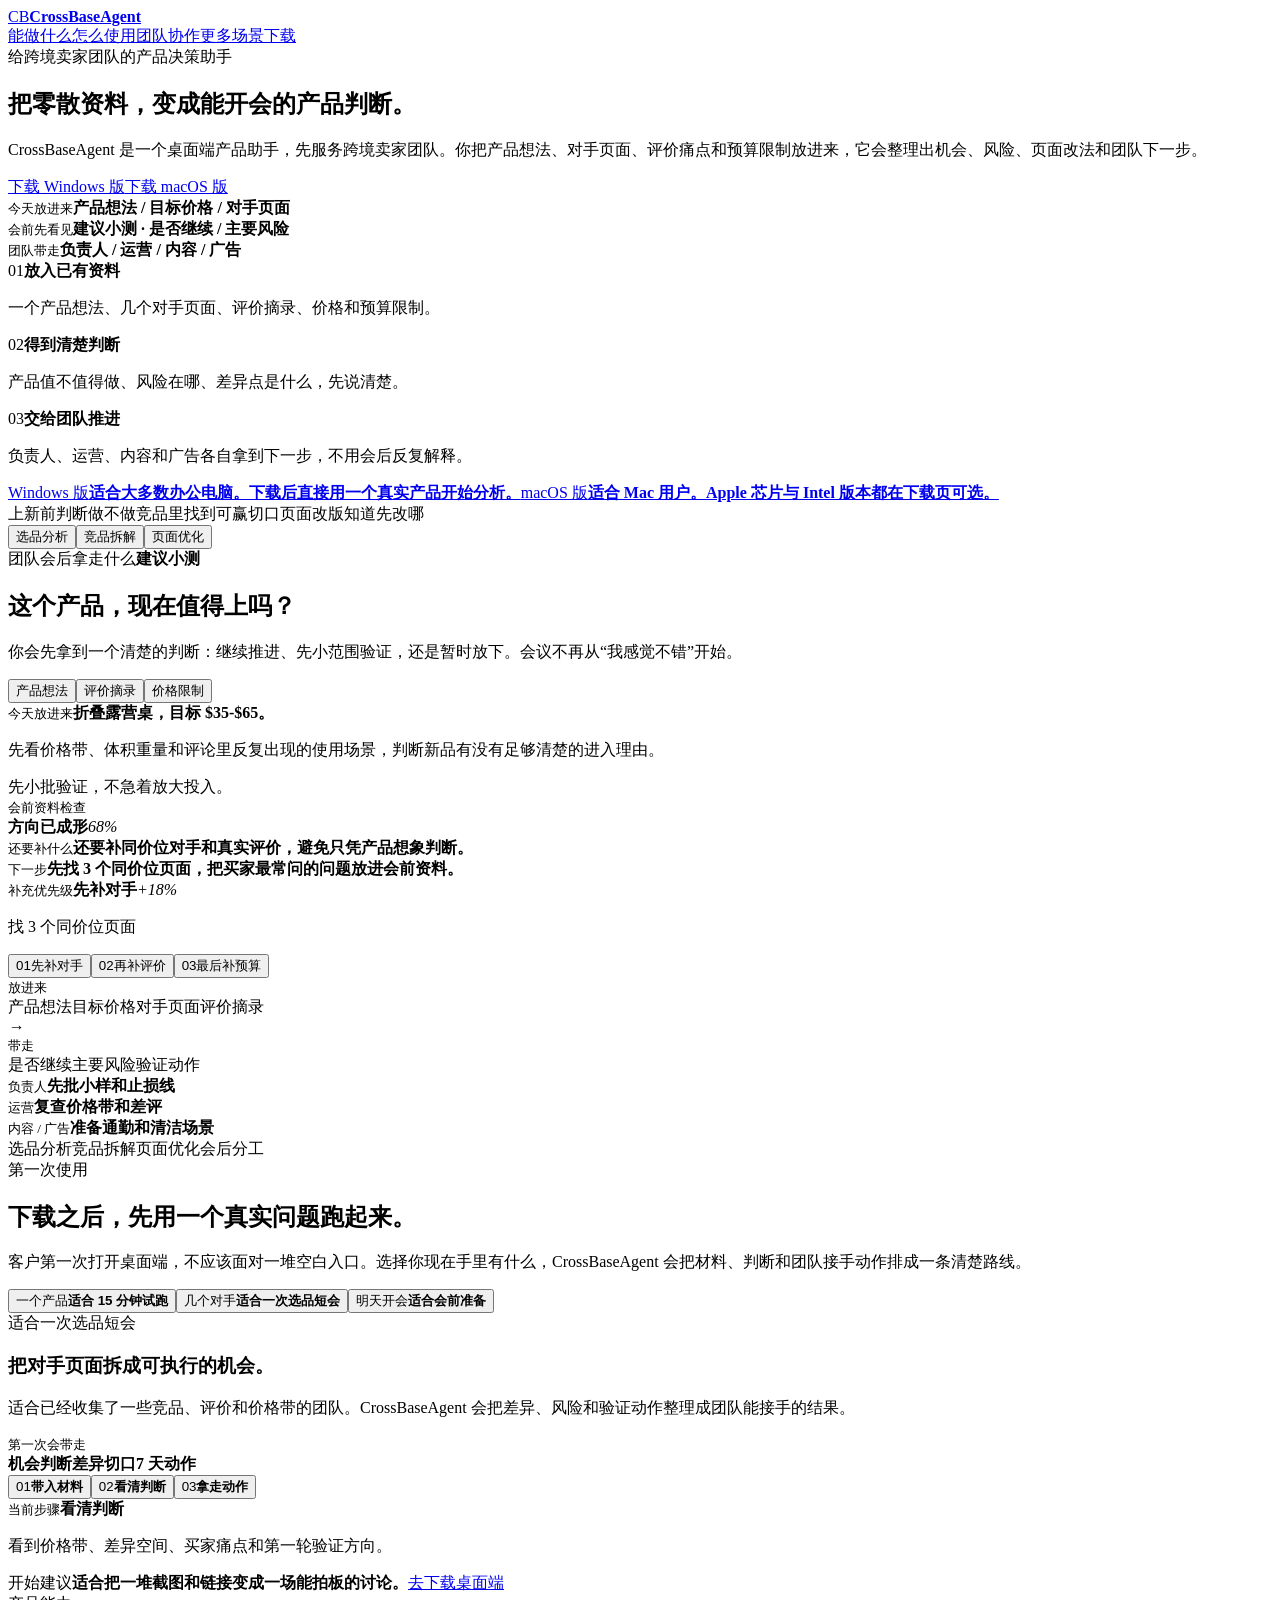
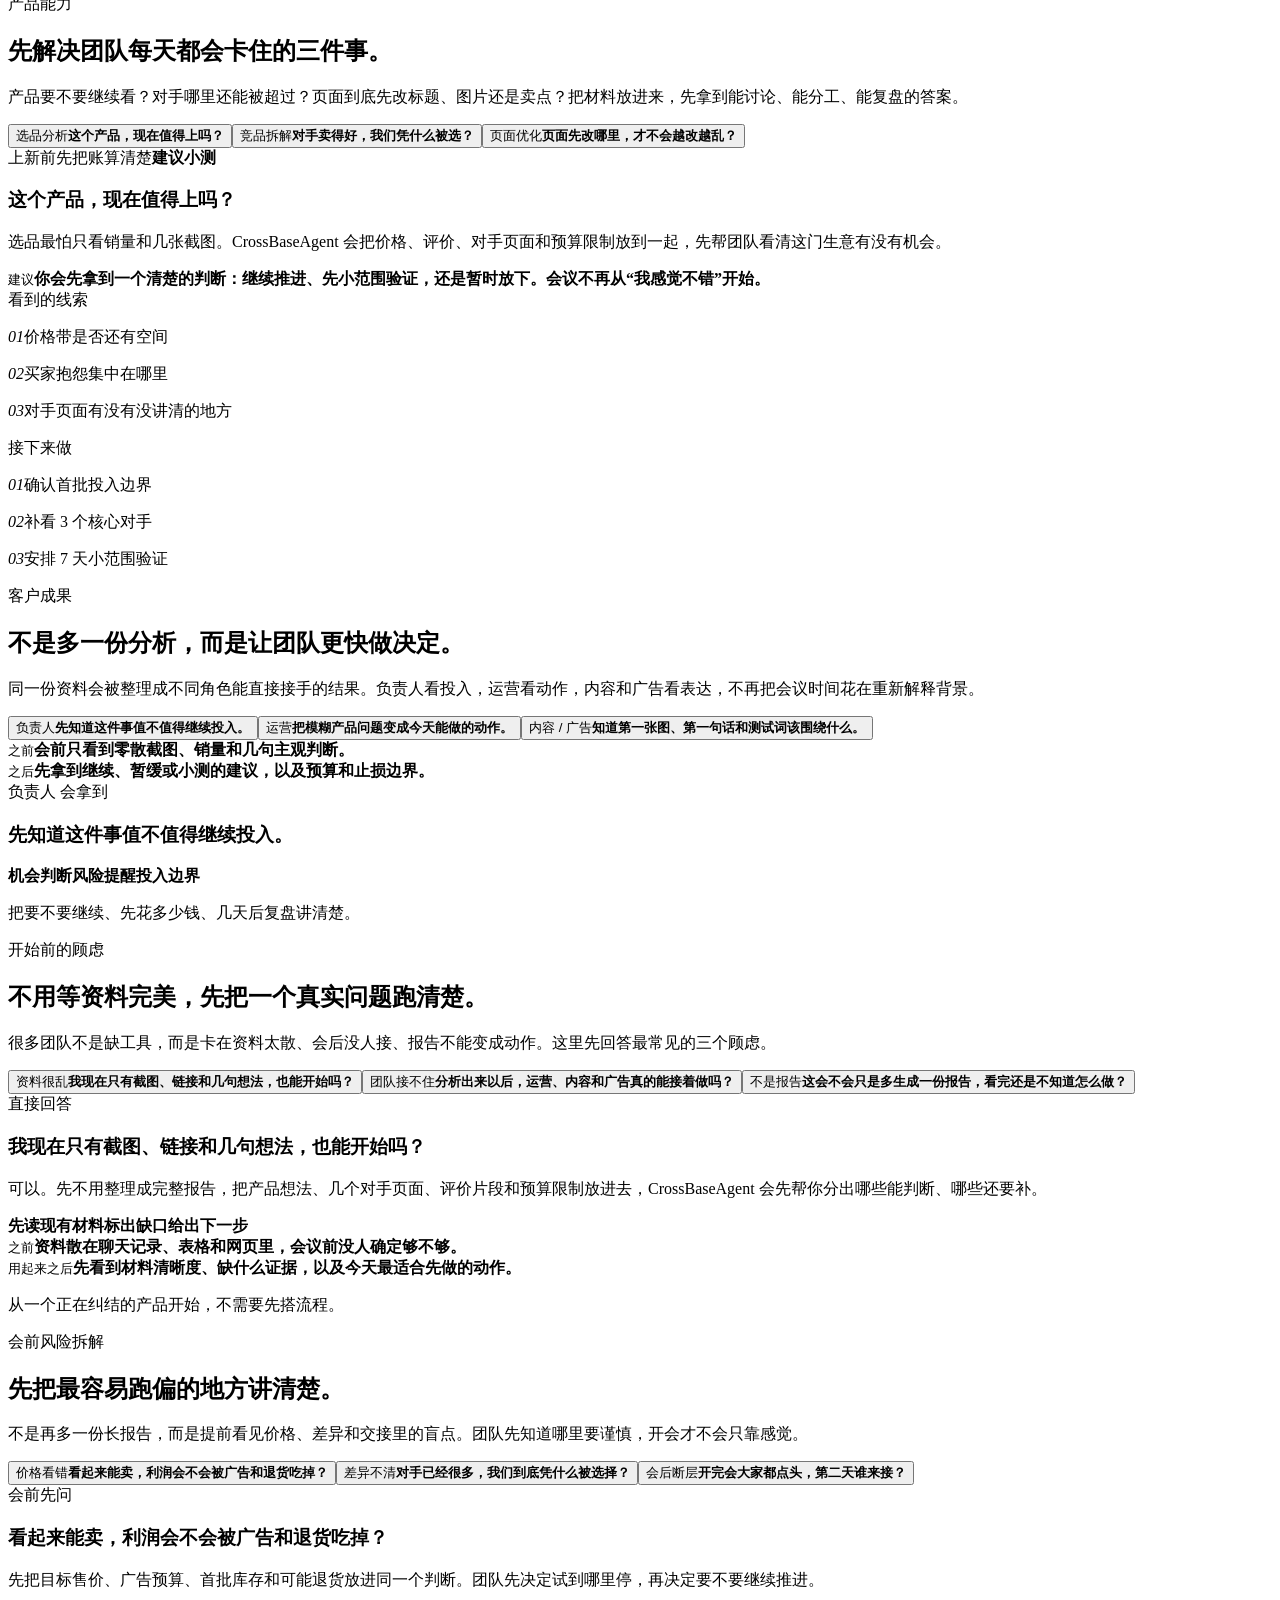
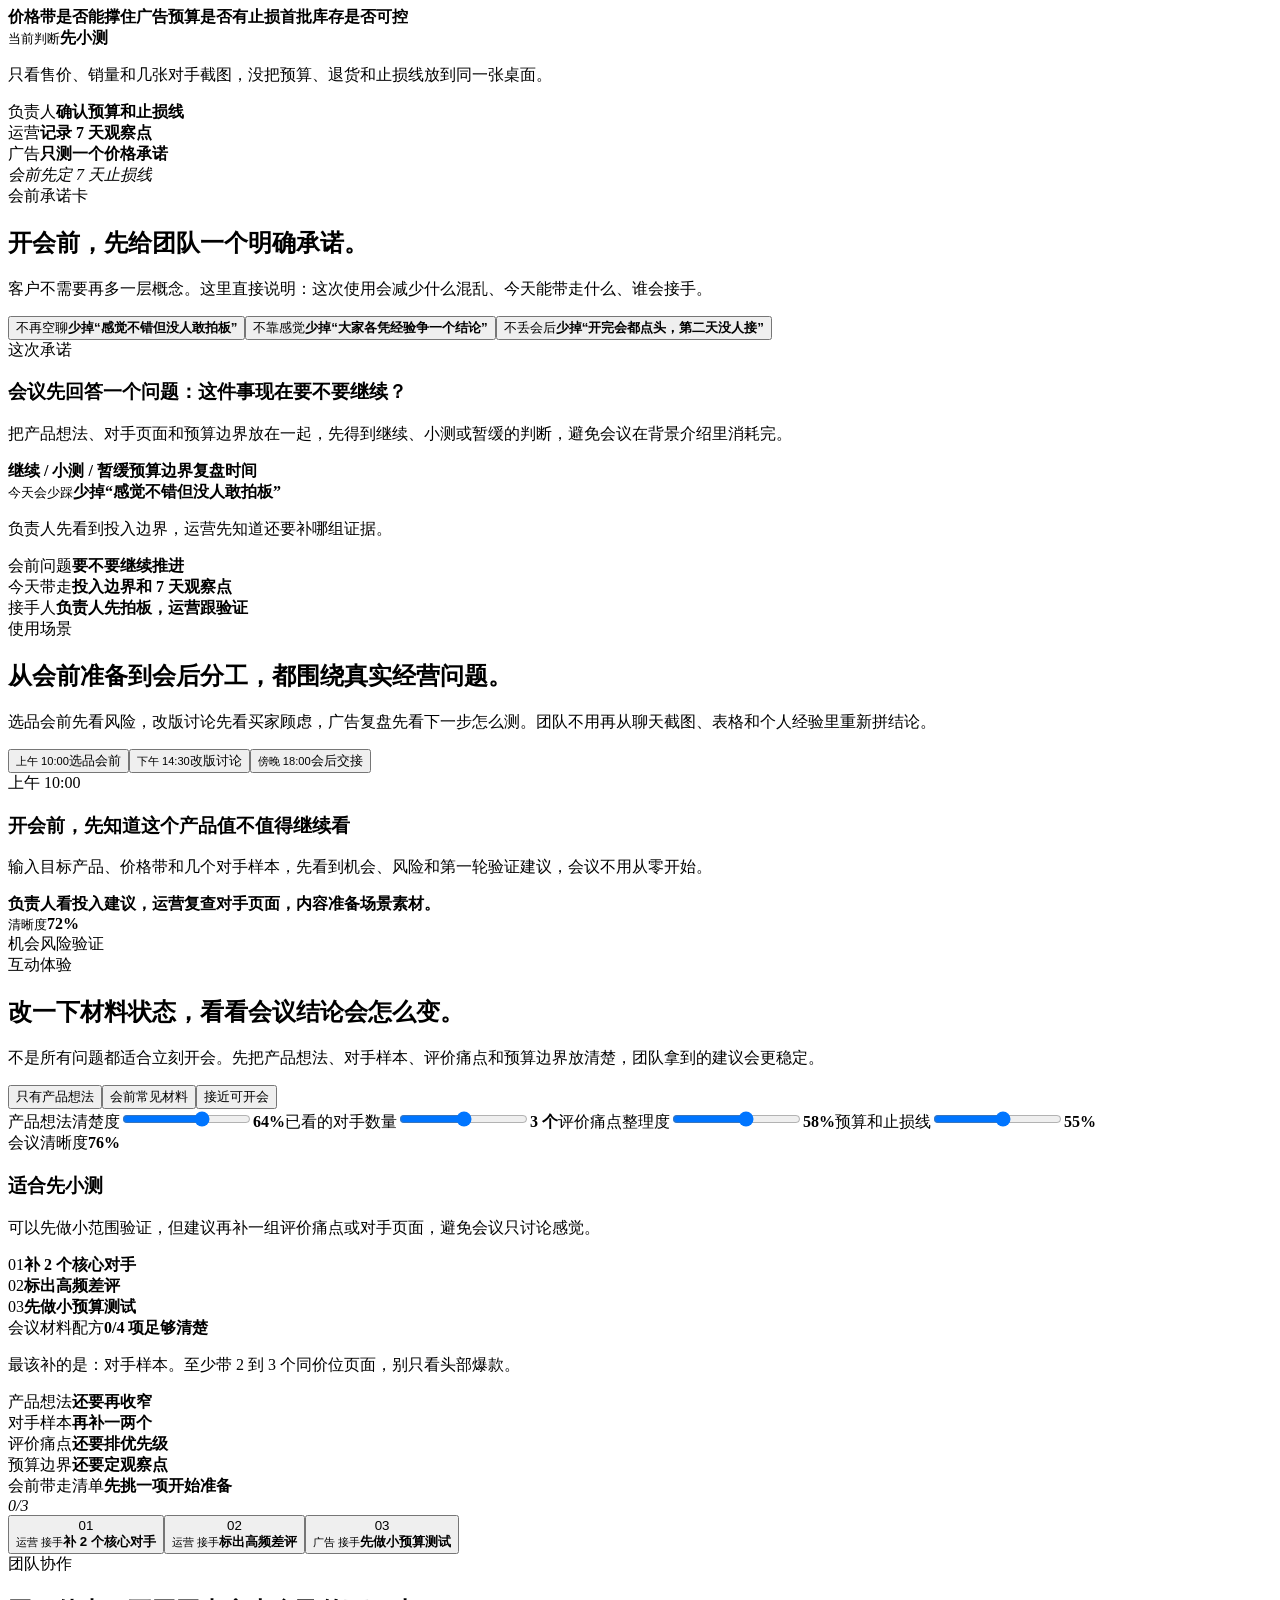
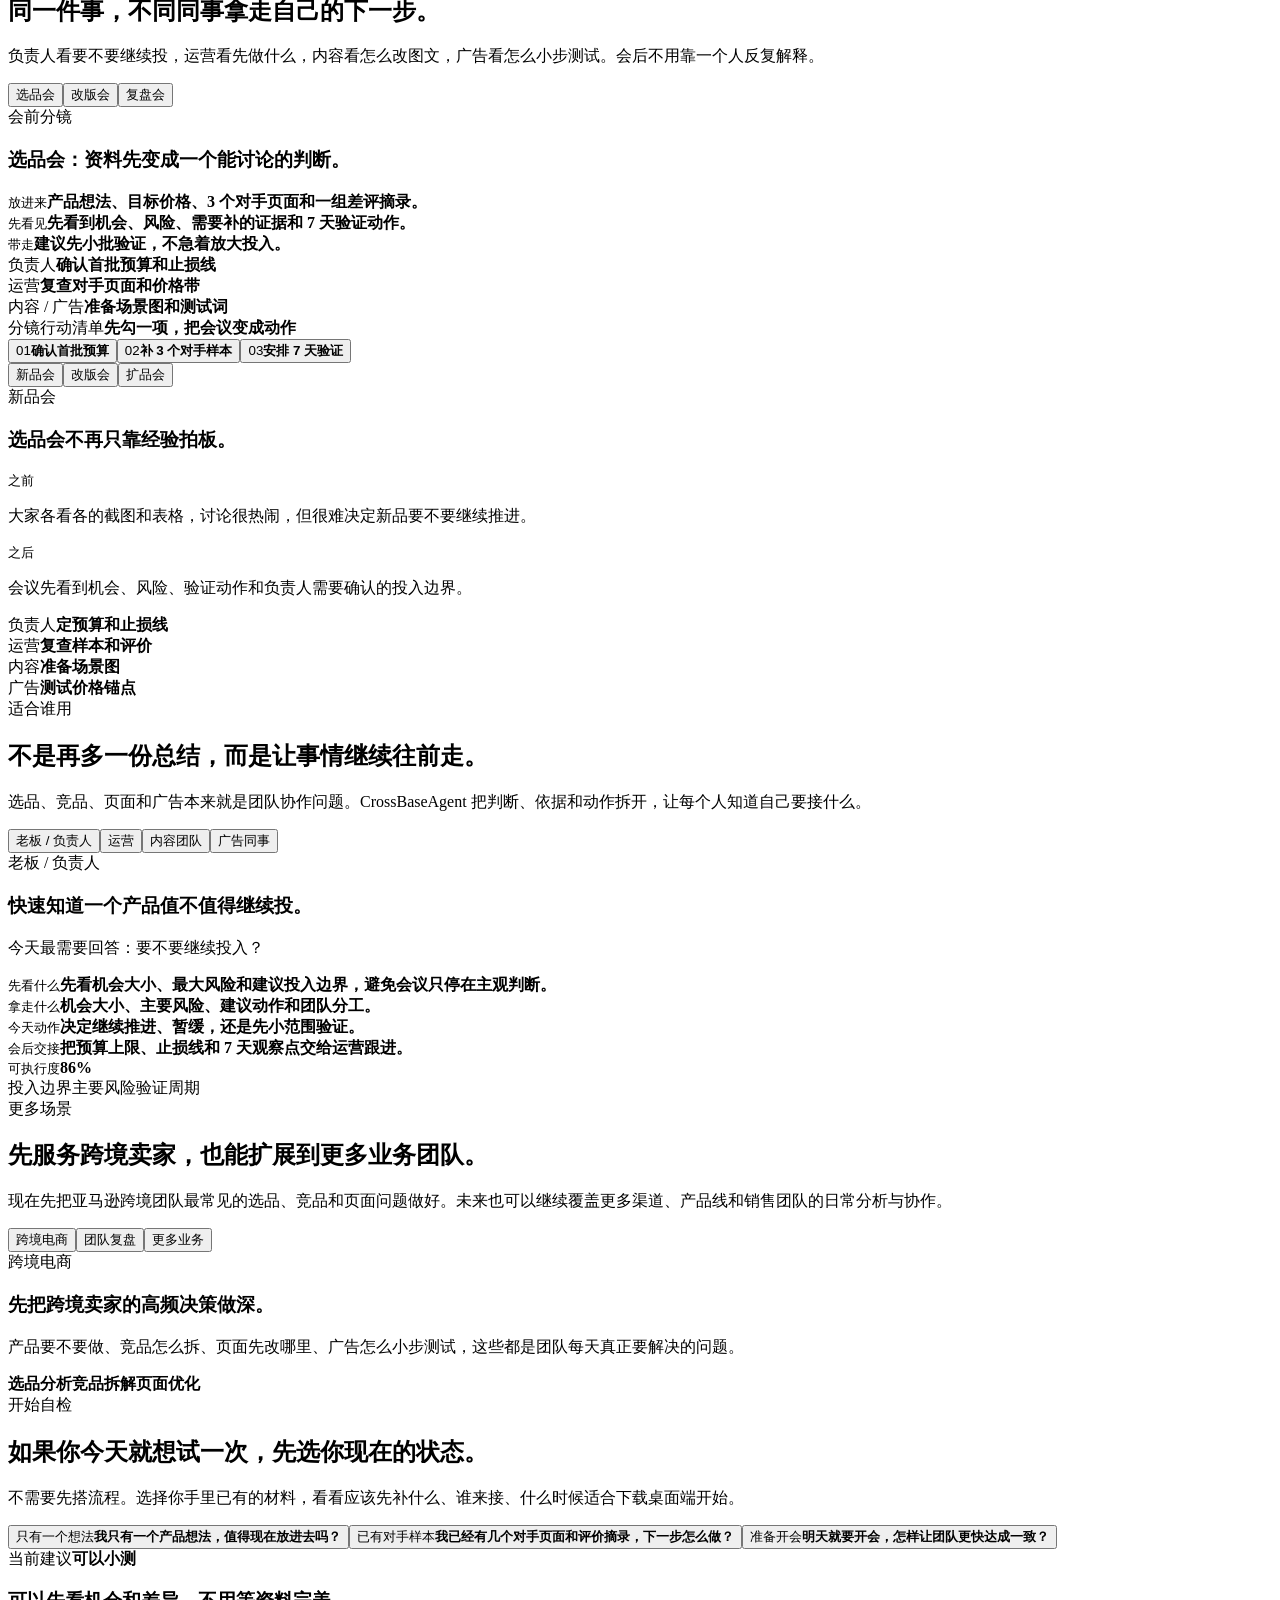
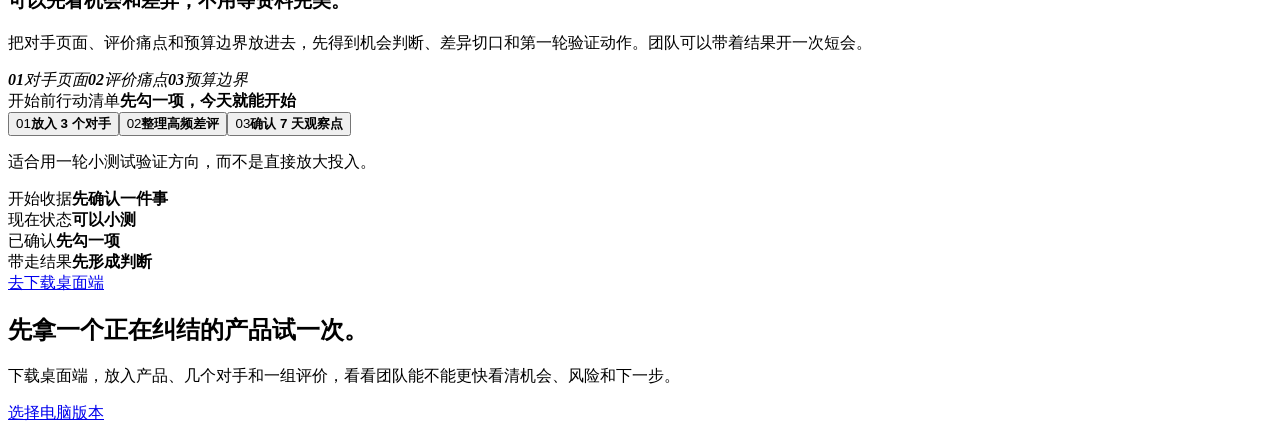
==== commit 650844f4: "Publish promise card section" ====
--- a/index.html
+++ b/index.html
@@ -1 +1 @@
-<!DOCTYPE html><html lang="zh-CN"><head><script id="crossbase-head-process-shim">globalThis.process=globalThis.process||{};globalThis.process.env=globalThis.process.env||{};globalThis.process.browser=true;globalThis.process.env.NODE_ENV=globalThis.process.env.NODE_ENV||(location.hostname==="localhost"||location.hostname==="127.0.0.1"?"development":"production");</script><meta charSet="utf-8"/><meta name="viewport" content="width=device-width, initial-scale=1"/><link rel="stylesheet" href="/CrossBaseAgent-www/_next/static/chunks/0078fz.~6w9_p.css" data-precedence="next"/><link rel="stylesheet" href="/CrossBaseAgent-www/_next/static/chunks/11feod___3om2.css" data-precedence="next"/><link rel="preload" as="script" fetchPriority="low" href="/CrossBaseAgent-www/_next/static/chunks/0yu3k-pmkudgf.js"/><script src="/CrossBaseAgent-www/_next/static/chunks/0dgq26a5_oy.a.js" async=""></script><script src="/CrossBaseAgent-www/_next/static/chunks/0m_p1bxtorv5i.js" async=""></script><script src="/CrossBaseAgent-www/_next/static/chunks/0-h-t1dfs9cja.js" async=""></script><script src="/CrossBaseAgent-www/_next/static/chunks/turbopack-0ssr~~dosf0q3.js" async=""></script><script src="/CrossBaseAgent-www/_next/static/chunks/0g65zv~fun4x7.js" async=""></script><script src="/CrossBaseAgent-www/_next/static/chunks/0d3shmwh5_nmn.js" async=""></script><script src="/CrossBaseAgent-www/_next/static/chunks/0w~76.2_fpkv_.js" async=""></script><script src="/CrossBaseAgent-www/_next/static/chunks/05jmk9_11-o8q.js" async=""></script><script src="/CrossBaseAgent-www/_next/static/chunks/0k~oer-fk4ycg.js" async=""></script><title>CrossBaseAgent | 把零散资料变成产品判断</title><meta name="description" content="CrossBaseAgent 是桌面端产品助手，先服务跨境卖家团队。把产品想法、对手页面、评价痛点和预算限制整理成机会、风险、页面改法和团队下一步。"/><meta name="keywords" content="跨境电商,亚马逊运营,选品分析,竞品分析,页面优化,团队协作"/><link rel="canonical" href="https://far-domain.github.io/CrossBaseAgent-www/"/><meta property="og:title" content="CrossBaseAgent"/><meta property="og:description" content="桌面端产品助手，帮跨境卖家团队更快判断机会、风险、页面改法和下一步。"/><meta property="og:url" content="https://far-domain.github.io/CrossBaseAgent-www/"/><meta property="og:site_name" content="CrossBaseAgent"/><meta property="og:type" content="website"/><meta name="twitter:card" content="summary_large_image"/><meta name="twitter:title" content="CrossBaseAgent"/><meta name="twitter:description" content="把零散资料变成能开会的产品判断。"/><script src="/CrossBaseAgent-www/_next/static/chunks/03~yq9q893hmn.js" noModule=""></script></head><body><div hidden=""><!--$--><!--/$--></div><script>(self.__next_s=self.__next_s||[]).push([0,{"children":"globalThis.process=globalThis.process||{};globalThis.process.env=globalThis.process.env||{};globalThis.process.browser=true;globalThis.process.env.NODE_ENV=globalThis.process.env.NODE_ENV||(location.hostname===\"localhost\"||location.hostname===\"127.0.0.1\"?\"development\":\"production\");","id":"crossbase-browser-process"}])</script><script type="application/ld+json">{"@context":"https://schema.org","@type":"SoftwareApplication","name":"CrossBaseAgent","applicationCategory":"BusinessApplication","operatingSystem":"Windows, macOS, Web","description":"CrossBaseAgent 是桌面端产品助手，先服务跨境卖家团队。把产品想法、对手页面、评价痛点和预算限制整理成机会、风险、页面改法和团队下一步。","offers":{"@type":"Offer","price":"0","priceCurrency":"USD"}}</script><main class="md-home"><nav class="md-nav" aria-label="主导航"><a class="md-brand" aria-label="CrossBaseAgent 首页" href="/CrossBaseAgent-www/"><span>CB</span><strong>CrossBaseAgent</strong></a><div class="md-nav-links"><a href="#moments">能做什么</a><a href="#workday">怎么使用</a><a href="#handoff">团队协作</a><a href="#suite">更多场景</a><a href="/CrossBaseAgent-www/download/">下载</a></div></nav><section class="md-hero"><div class="md-hero-kicker" style="transform:none"><span>给跨境卖家团队的产品决策助手</span></div><div class="md-hero-grid"><div class="md-hero-copy"><h1>把零散资料，变成能开会的产品判断。</h1><p>CrossBaseAgent 是一个桌面端产品助手，先服务跨境卖家团队。你把产品想法、对手页面、评价痛点和预算限制放进来，它会整理出机会、风险、页面改法和团队下一步。</p><div class="md-hero-actions"><a class="inline-flex items-center justify-center rounded-md border font-medium transition focus-visible:outline focus-visible:outline-2 focus-visible:outline-offset-2 focus-visible:outline-ink disabled:cursor-not-allowed disabled:opacity-50 bg-ink text-white border-ink hover:bg-ink-soft h-12 px-5 text-sm md-primary" href="https://github.com/far-domain/CrossBaseAgent-www/releases/download/desktop-latest/CrossBaseAgent.Setup.0.0.1.exe">下载 Windows 版</a><a class="inline-flex items-center justify-center rounded-md border font-medium transition focus-visible:outline focus-visible:outline-2 focus-visible:outline-offset-2 focus-visible:outline-ink disabled:cursor-not-allowed disabled:opacity-50 bg-white text-ink border-line hover:bg-surface h-12 px-5 text-sm md-secondary" href="https://github.com/far-domain/CrossBaseAgent-www/releases/download/desktop-latest/CrossBaseAgent-0.0.1-arm64.dmg">下载 macOS 版</a></div><div class="md-hero-rhythm" aria-label="从资料到判断"><section><small>今天放进来</small><strong>产品想法 / 目标价格 / 对手页面</strong></section><span aria-hidden="true"></span><section><small>会前先看见</small><strong>建议小测<!-- --> · <!-- -->是否继续 / 主要风险</strong></section><span aria-hidden="true"></span><section><small>团队带走</small><strong>负责人 / 运营 / 内容 / 广告</strong></section></div><div class="md-hero-steps" aria-label="使用方式"><section><span>01</span><strong>放入已有资料</strong><p>一个产品想法、几个对手页面、评价摘录、价格和预算限制。</p></section><section><span>02</span><strong>得到清楚判断</strong><p>产品值不值得做、风险在哪、差异点是什么，先说清楚。</p></section><section><span>03</span><strong>交给团队推进</strong><p>负责人、运营、内容和广告各自拿到下一步，不用会后反复解释。</p></section></div><div class="md-hero-downloads" aria-label="桌面端下载"><a href="https://github.com/far-domain/CrossBaseAgent-www/releases/download/desktop-latest/CrossBaseAgent.Setup.0.0.1.exe"><span>Windows 版</span><strong>适合大多数办公电脑。下载后直接用一个真实产品开始分析。</strong></a><a href="https://github.com/far-domain/CrossBaseAgent-www/releases/download/desktop-latest/CrossBaseAgent-0.0.1-arm64.dmg"><span>macOS 版</span><strong>适合 Mac 用户。Apple 芯片与 Intel 版本都在下载页可选。</strong></a></div><div class="md-hero-proof" aria-label="产品结果"><span>上新前判断做不做</span><span>竞品里找到可赢切口</span><span>页面改版知道先改哪</span></div></div><div class="md-hero-receipt" aria-label="团队接收单"><div class="md-hero-receipt-tabs" role="tablist" aria-label="切换首屏业务问题"><button aria-selected="true" class="active" role="tab" type="button">选品分析</button><button aria-selected="false" class="" role="tab" type="button">竞品拆解</button><button aria-selected="false" class="" role="tab" type="button">页面优化</button></div><article class="md-hero-receipt-card" style="opacity:1;transform:none"><div class="md-hero-receipt-head"><span>团队会后拿走什么</span><strong>建议小测</strong></div><h2>这个产品，现在值得上吗？</h2><p>你会先拿到一个清楚的判断：继续推进、先小范围验证，还是暂时放下。会议不再从“我感觉不错”开始。</p><div class="md-hero-receipt-meter" aria-label="建议小测 76%"><span style="width:76%"></span></div><div class="md-hero-material-lab" aria-label="今天带来的资料"><div class="md-hero-material-tabs" role="tablist" aria-label="切换资料"><button aria-selected="true" class="active" role="tab" type="button">产品想法</button><button aria-selected="false" class="" role="tab" type="button">评价摘录</button><button aria-selected="false" class="" role="tab" type="button">价格限制</button></div><section class="md-hero-material-card" style="opacity:1;transform:none"><small>今天放进来</small><strong>折叠露营桌，目标 $35-$65。</strong><p>先看价格带、体积重量和评论里反复出现的使用场景，判断新品有没有足够清楚的进入理由。</p><span>先小批验证，不急着放大投入。</span><div class="md-hero-material-insight" aria-label="会前资料检查"><section><small>会前资料检查</small><div class="md-hero-material-scoreline"><strong>方向已成形</strong><em>68<!-- -->%</em></div><div class="md-hero-material-score" aria-label="资料清晰度 68%"><i style="width:68%"></i></div></section><section><small>还要补什么</small><strong>还要补同价位对手和真实评价，避免只凭产品想象判断。</strong></section><section><small>下一步</small><strong>先找 3 个同价位页面，把买家最常问的问题放进会前资料。</strong></section></div><div class="md-hero-material-boost" aria-label="补充优先级"><div class="md-hero-material-boost-head"><small>补充优先级</small><strong>先补对手</strong><em>+18%</em></div><p>找 3 个同价位页面</p><div class="md-hero-material-boost-actions"><button aria-pressed="true" class="active" type="button"><span>01</span>先补对手</button><button aria-pressed="false" class="" type="button"><span>02</span>再补评价</button><button aria-pressed="false" class="" type="button"><span>03</span>最后补预算</button></div></div></section></div><div class="md-hero-flow" aria-label="资料到结果"><section><small>放进来</small><div><span>产品想法</span><span>目标价格</span><span>对手页面</span><span>评价摘录</span></div></section><i aria-hidden="true">→</i><section><small>带走</small><div><span>是否继续</span><span>主要风险</span><span>验证动作</span></div></section></div><div class="md-hero-receipt-grid"><section><small>负责人</small><strong>先批小样和止损线</strong></section><section><small>运营</small><strong>复查价格带和差评</strong></section><section><small>内容 / 广告</small><strong>准备通勤和清洁场景</strong></section></div></article></div></div><div class="md-hero-footer" aria-label="核心能力"><span>选品分析</span><span>竞品拆解</span><span>页面优化</span><span>会后分工</span></div></section><section class="md-section md-first-run" id="first-run" aria-label="第一次使用路线"><div class="md-section-head"><span>第一次使用</span><h2>下载之后，先用一个真实问题跑起来。</h2><p>客户第一次打开桌面端，不应该面对一堆空白入口。选择你现在手里有什么，CrossBaseAgent 会把材料、判断和团队接手动作排成一条清楚路线。</p></div><div class="md-first-run-board"><div class="md-first-run-tabs" role="tablist" aria-label="选择第一次使用方式"><button aria-selected="false" class="" role="tab" type="button"><span>一个产品</span><strong>适合 15 分钟试跑</strong></button><button aria-selected="true" class="active" role="tab" type="button"><span>几个对手</span><strong>适合一次选品短会</strong></button><button aria-selected="false" class="" role="tab" type="button"><span>明天开会</span><strong>适合会前准备</strong></button></div><article class="md-first-run-stage" style="opacity:1;transform:none"><section class="md-first-run-copy"><span>适合一次选品短会</span><h3>把对手页面拆成可执行的机会。</h3><p>适合已经收集了一些竞品、评价和价格带的团队。CrossBaseAgent 会把差异、风险和验证动作整理成团队能接手的结果。</p><div class="md-first-run-receipt" aria-label="第一次使用会带走"><small>第一次会带走</small><div><strong>机会判断</strong><strong>差异切口</strong><strong>7 天动作</strong></div></div></section><section class="md-first-run-path" aria-label="第一次使用路径"><div class="md-first-run-step-tabs" role="tablist" aria-label="切换第一次使用步骤"><button aria-selected="false" class="" role="tab" type="button"><span>01</span><strong>带入材料</strong></button><button aria-selected="true" class="active" role="tab" type="button"><span>02</span><strong>看清判断</strong></button><button aria-selected="false" class="" role="tab" type="button"><span>03</span><strong>拿走动作</strong></button></div><div class="md-first-run-focus"><small>当前步骤</small><strong>看清判断</strong><p>看到价格带、差异空间、买家痛点和第一轮验证方向。</p></div><div class="md-first-run-next" aria-label="开始建议"><span>开始建议</span><strong>适合把一堆截图和链接变成一场能拍板的讨论。</strong><a class="inline-flex items-center justify-center rounded-md border font-medium transition focus-visible:outline focus-visible:outline-2 focus-visible:outline-offset-2 focus-visible:outline-ink disabled:cursor-not-allowed disabled:opacity-50 bg-ink text-white border-ink hover:bg-ink-soft h-12 px-5 text-sm md-primary" href="/CrossBaseAgent-www/download/">去下载桌面端</a></div></section></article></div></section><section class="md-section md-moments" id="moments"><div class="md-section-head"><span>产品能力</span><h2>先解决团队每天都会卡住的三件事。</h2><p>产品要不要继续看？对手哪里还能被超过？页面到底先改标题、图片还是卖点？把材料放进来，先拿到能讨论、能分工、能复盘的答案。</p></div><div class="md-decision-shell"><div class="md-decision-tabs" role="tablist" aria-label="切换经营问题"><button aria-selected="true" class="active" role="tab" type="button"><span>选品分析</span><strong>这个产品，现在值得上吗？</strong></button><button aria-selected="false" class="" role="tab" type="button"><span>竞品拆解</span><strong>对手卖得好，我们凭什么被选？</strong></button><button aria-selected="false" class="" role="tab" type="button"><span>页面优化</span><strong>页面先改哪里，才不会越改越乱？</strong></button></div><div class="md-decision-stage"><div class="md-signal-graphic" aria-hidden="true"><div></div></div><article class="md-decision-card" style="opacity:1;transform:none"><div class="md-decision-topline"><span>上新前先把账算清楚</span><strong>建议小测</strong></div><h3>这个产品，现在值得上吗？</h3><p>选品最怕只看销量和几张截图。CrossBaseAgent 会把价格、评价、对手页面和预算限制放到一起，先帮团队看清这门生意有没有机会。</p><div class="md-answer"><small>建议</small><strong>你会先拿到一个清楚的判断：继续推进、先小范围验证，还是暂时放下。会议不再从“我感觉不错”开始。</strong></div><div class="md-meter" aria-label="建议小测 76%"><i style="width:76%"></i></div></article><div class="md-evidence-board"><section><span>看到的线索</span><p><i>01</i>价格带是否还有空间</p><p><i>02</i>买家抱怨集中在哪里</p><p><i>03</i>对手页面有没有没讲清的地方</p></section><section><span>接下来做</span><p><i>01</i>确认首批投入边界</p><p><i>02</i>补看 3 个核心对手</p><p><i>03</i>安排 7 天小范围验证</p></section></div></div></div></section><section class="md-section md-outcomes" aria-label="客户成果"><div class="md-section-head"><span>客户成果</span><h2>不是多一份分析，而是让团队更快做决定。</h2><p>同一份资料会被整理成不同角色能直接接手的结果。负责人看投入，运营看动作，内容和广告看表达，不再把会议时间花在重新解释背景。</p></div><div class="md-outcome-board"><div class="md-outcome-tabs" role="tablist" aria-label="切换客户成果"><button aria-selected="true" class="active" role="tab" type="button"><span>负责人</span><strong>先知道这件事值不值得继续投入。</strong></button><button aria-selected="false" class="" role="tab" type="button"><span>运营</span><strong>把模糊产品问题变成今天能做的动作。</strong></button><button aria-selected="false" class="" role="tab" type="button"><span>内容 / 广告</span><strong>知道第一张图、第一句话和测试词该围绕什么。</strong></button></div><article class="md-outcome-stage" style="opacity:1;transform:none"><section class="md-outcome-contrast"><div><small>之前</small><strong>会前只看到零散截图、销量和几句主观判断。</strong></div><div><small>之后</small><strong>先拿到继续、暂缓或小测的建议，以及预算和止损边界。</strong></div></section><section class="md-outcome-receipt"><span>负责人<!-- --> 会拿到</span><h3>先知道这件事值不值得继续投入。</h3><div><strong>机会判断</strong><strong>风险提醒</strong><strong>投入边界</strong></div><p>把要不要继续、先花多少钱、几天后复盘讲清楚。</p></section></article></div></section><section class="md-section md-trust" aria-label="客户顾虑回答"><div class="md-section-head"><span>开始前的顾虑</span><h2>不用等资料完美，先把一个真实问题跑清楚。</h2><p>很多团队不是缺工具，而是卡在资料太散、会后没人接、报告不能变成动作。这里先回答最常见的三个顾虑。</p></div><div class="md-trust-board"><div class="md-trust-tabs" role="tablist" aria-label="切换客户顾虑"><button aria-selected="true" class="active" role="tab" type="button"><span>资料很乱</span><strong>我现在只有截图、链接和几句想法，也能开始吗？</strong></button><button aria-selected="false" class="" role="tab" type="button"><span>团队接不住</span><strong>分析出来以后，运营、内容和广告真的能接着做吗？</strong></button><button aria-selected="false" class="" role="tab" type="button"><span>不是报告</span><strong>这会不会只是多生成一份报告，看完还是不知道怎么做？</strong></button></div><article class="md-trust-stage" style="opacity:1;transform:none"><section class="md-trust-answer"><span>直接回答</span><h3>我现在只有截图、链接和几句想法，也能开始吗？</h3><p>可以。先不用整理成完整报告，把产品想法、几个对手页面、评价片段和预算限制放进去，CrossBaseAgent 会先帮你分出哪些能判断、哪些还要补。</p><div><strong>先读现有材料</strong><strong>标出缺口</strong><strong>给出下一步</strong></div></section><section class="md-trust-receipt"><div><small>之前</small><strong>资料散在聊天记录、表格和网页里，会议前没人确定够不够。</strong></div><div><small>用起来之后</small><strong>先看到材料清晰度、缺什么证据，以及今天最适合先做的动作。</strong></div><p>从一个正在纠结的产品开始，不需要先搭流程。</p></section></article></div></section><section class="md-section md-risk" aria-label="会前风险拆解"><div class="md-section-head"><span>会前风险拆解</span><h2>先把最容易跑偏的地方讲清楚。</h2><p>不是再多一份长报告，而是提前看见价格、差异和交接里的盲点。团队先知道哪里要谨慎，开会才不会只靠感觉。</p></div><div class="md-risk-board"><div class="md-risk-tabs" role="tablist" aria-label="切换会前风险"><button aria-selected="true" class="active" role="tab" type="button"><span>价格看错</span><strong>看起来能卖，利润会不会被广告和退货吃掉？</strong></button><button aria-selected="false" class="" role="tab" type="button"><span>差异不清</span><strong>对手已经很多，我们到底凭什么被选择？</strong></button><button aria-selected="false" class="" role="tab" type="button"><span>会后断层</span><strong>开完会大家都点头，第二天谁来接？</strong></button></div><article class="md-risk-stage" style="opacity:1;transform:none"><section class="md-risk-copy"><span>会前先问</span><h3>看起来能卖，利润会不会被广告和退货吃掉？</h3><p>先把目标售价、广告预算、首批库存和可能退货放进同一个判断。团队先决定试到哪里停，再决定要不要继续推进。</p><div><strong>价格带是否能撑住</strong><strong>广告预算是否有止损</strong><strong>首批库存是否可控</strong></div></section><section class="md-risk-card"><small>当前判断</small><strong>先小测</strong><p>只看售价、销量和几张对手截图，没把预算、退货和止损线放到同一张桌面。</p><div class="md-risk-handoff"><div><span>负责人</span><b>确认预算和止损线</b></div><div><span>运营</span><b>记录 7 天观察点</b></div><div><span>广告</span><b>只测一个价格承诺</b></div></div><em>会前先定 7 天止损线</em></section></article></div></section><section class="md-section md-workday" id="workday"><div class="md-section-head"><span>使用场景</span><h2>从会前准备到会后分工，都围绕真实经营问题。</h2><p>选品会前先看风险，改版讨论先看买家顾虑，广告复盘先看下一步怎么测。团队不用再从聊天截图、表格和个人经验里重新拼结论。</p></div><div class="md-workday-board"><div class="md-workday-tabs" role="tablist" aria-label="切换工作时刻"><button aria-selected="true" class="active" role="tab" type="button"><small>上午 10:00</small><span>选品会前</span></button><button aria-selected="false" class="" role="tab" type="button"><small>下午 14:30</small><span>改版讨论</span></button><button aria-selected="false" class="" role="tab" type="button"><small>傍晚 18:00</small><span>会后交接</span></button></div><div class="md-workday-stage" style="opacity:1;transform:none"><article><span>上午 10:00</span><h3>开会前，先知道这个产品值不值得继续看</h3><p>输入目标产品、价格带和几个对手样本，先看到机会、风险和第一轮验证建议，会议不用从零开始。</p><strong>负责人看投入建议，运营复查对手页面，内容准备场景素材。</strong></article><aside><small>清晰度</small><strong>72<!-- -->%</strong><div class="md-meter"><i style="width:72%"></i></div><div><span>机会</span><span>风险</span><span>验证</span></div></aside></div></div></section><section class="md-section md-estimator" id="calculator"><div class="md-section-head"><span>互动体验</span><h2>改一下材料状态，看看会议结论会怎么变。</h2><p>不是所有问题都适合立刻开会。先把产品想法、对手样本、评价痛点和预算边界放清楚，团队拿到的建议会更稳定。</p></div><div class="md-estimator-shell"><div class="md-estimator-controls" aria-label="调整材料状态"><div class="md-estimator-presets" role="tablist" aria-label="选择材料准备状态"><button aria-selected="false" class="" role="tab" type="button">只有产品想法</button><button aria-selected="true" class="active" role="tab" type="button">会前常见材料</button><button aria-selected="false" class="" role="tab" type="button">接近可开会</button></div><label><span>产品想法清楚度</span><input aria-label="产品想法清楚度" max="100" min="0" type="range" value="64"/><strong>64<!-- -->%</strong></label><label><span>已看的对手数量</span><input aria-label="已看的对手数量" max="6" min="0" type="range" value="3"/><strong>3<!-- --> 个</strong></label><label><span>评价痛点整理度</span><input aria-label="评价痛点整理度" max="100" min="0" type="range" value="58"/><strong>58<!-- -->%</strong></label><label><span>预算和止损线</span><input aria-label="预算和止损线" max="100" min="0" type="range" value="55"/><strong>55<!-- -->%</strong></label></div><article class="md-estimator-result" style="opacity:1;transform:none"><div class="md-estimator-score"><span>会议清晰度</span><strong>76<!-- -->%</strong><div class="md-meter"><i style="width:76%"></i></div></div><h3>适合先小测</h3><p>可以先做小范围验证，但建议再补一组评价痛点或对手页面，避免会议只讨论感觉。</p><div class="md-estimator-actions" aria-label="建议动作"><section><span>01</span><strong>补 2 个核心对手</strong></section><section><span>02</span><strong>标出高频差评</strong></section><section><span>03</span><strong>先做小预算测试</strong></section></div><div class="md-estimator-recipe" aria-label="会议材料配方"><div class="md-estimator-recipe-head"><div><span>会议材料配方</span><strong>0<!-- -->/4 项足够清楚</strong></div><p>最该补的是：<!-- -->对手样本<!-- -->。<!-- -->至少带 2 到 3 个同价位页面，别只看头部爆款。</p></div><div class="md-estimator-recipe-grid"><section class="mid"><div><span>产品想法</span><strong>还要再收窄</strong></div><div class="md-estimator-recipe-bar" aria-label="产品想法 64%"><i style="width:64%"></i></div></section><section class="mid"><div><span>对手样本</span><strong>再补一两个</strong></div><div class="md-estimator-recipe-bar" aria-label="对手样本 50%"><i style="width:50%"></i></div></section><section class="mid"><div><span>评价痛点</span><strong>还要排优先级</strong></div><div class="md-estimator-recipe-bar" aria-label="评价痛点 58%"><i style="width:58%"></i></div></section><section class="mid"><div><span>预算边界</span><strong>还要定观察点</strong></div><div class="md-estimator-recipe-bar" aria-label="预算边界 55%"><i style="width:55%"></i></div></section></div></div><div class="md-meeting-checklist" aria-label="会前带走清单"><div class="md-meeting-checklist-head"><div><span>会前带走清单</span><strong>先挑一项开始准备</strong></div><em>0<!-- -->/<!-- -->3</em></div><div class="md-meeting-checklist-rows"><button aria-pressed="false" class="" type="button"><span>01</span><div><small>运营<!-- --> 接手</small><strong>补 2 个核心对手</strong></div></button><button aria-pressed="false" class="" type="button"><span>02</span><div><small>运营<!-- --> 接手</small><strong>标出高频差评</strong></div></button><button aria-pressed="false" class="" type="button"><span>03</span><div><small>广告<!-- --> 接手</small><strong>先做小预算测试</strong></div></button></div></div></article></div></section><section class="md-section md-handoff" id="handoff"><div class="md-section-head"><span>团队协作</span><h2>同一件事，不同同事拿走自己的下一步。</h2><p>负责人看要不要继续投，运营看先做什么，内容看怎么改图文，广告看怎么小步测试。会后不用靠一个人反复解释。</p></div><div class="md-storyboard" aria-label="会前分镜"><div class="md-storyboard-tabs" role="tablist" aria-label="切换会前分镜"><button aria-selected="true" class="active" role="tab" type="button">选品会</button><button aria-selected="false" class="" role="tab" type="button">改版会</button><button aria-selected="false" class="" role="tab" type="button">复盘会</button></div><div class="md-storyboard-stage" style="opacity:1;transform:none"><article class="md-storyboard-main"><span>会前分镜</span><h3>选品会<!-- -->：资料先变成一个能讨论的判断。</h3><div class="md-storyboard-lanes"><section><small>放进来</small><strong>产品想法、目标价格、3 个对手页面和一组差评摘录。</strong></section><section><small>先看见</small><strong>先看到机会、风险、需要补的证据和 7 天验证动作。</strong></section><section><small>带走</small><strong>建议先小批验证，不急着放大投入。</strong></section></div></article><aside class="md-storyboard-side"><div class="md-storyboard-roles"><section><span>负责人</span><strong>确认首批预算和止损线</strong></section><section><span>运营</span><strong>复查对手页面和价格带</strong></section><section><span>内容 / 广告</span><strong>准备场景图和测试词</strong></section></div><div class="md-storyboard-checklist" aria-label="分镜行动清单"><div><span>分镜行动清单</span><strong>先勾一项，把会议变成动作</strong></div><button aria-pressed="false" class="" type="button"><span>01</span><strong>确认首批预算</strong></button><button aria-pressed="false" class="" type="button"><span>02</span><strong>补 3 个对手样本</strong></button><button aria-pressed="false" class="" type="button"><span>03</span><strong>安排 7 天验证</strong></button></div></aside></div></div><div class="md-handoff-room"><div class="md-handoff-tabs" role="tablist" aria-label="切换会议类型"><button aria-selected="true" class="active" role="tab" type="button">新品会</button><button aria-selected="false" class="" role="tab" type="button">改版会</button><button aria-selected="false" class="" role="tab" type="button">扩品会</button></div><div class="md-handoff-stage" style="opacity:1;transform:none"><article class="md-handoff-main"><span>新品会</span><h3>选品会不再只靠经验拍板。</h3><div><section><small>之前</small><p>大家各看各的截图和表格，讨论很热闹，但很难决定新品要不要继续推进。</p></section><section><small>之后</small><p>会议先看到机会、风险、验证动作和负责人需要确认的投入边界。</p></section></div></article><div class="md-role-grid"><section><span>负责人</span><strong>定预算和止损线</strong></section><section><span>运营</span><strong>复查样本和评价</strong></section><section><span>内容</span><strong>准备场景图</strong></section><section><span>广告</span><strong>测试价格锚点</strong></section></div></div></div></section><section class="md-section md-audience" id="people"><div class="md-section-head"><span>适合谁用</span><h2>不是再多一份总结，而是让事情继续往前走。</h2><p>选品、竞品、页面和广告本来就是团队协作问题。CrossBaseAgent 把判断、依据和动作拆开，让每个人知道自己要接什么。</p></div><div class="md-audience-layout"><div class="md-audience-tabs" role="tablist" aria-label="切换团队角色"><button aria-selected="true" class="active" role="tab" type="button">老板 / 负责人</button><button aria-selected="false" class="" role="tab" type="button">运营</button><button aria-selected="false" class="" role="tab" type="button">内容团队</button><button aria-selected="false" class="" role="tab" type="button">广告同事</button></div><article class="md-audience-card" style="opacity:1;transform:none"><span>老板 / 负责人</span><h3>快速知道一个产品值不值得继续投。</h3><p class="md-audience-question">今天最需要回答：要不要继续投入？</p><div class="md-audience-workbench"><section class="md-audience-primary"><small>先看什么</small><strong>先看机会大小、最大风险和建议投入边界，避免会议只停在主观判断。</strong></section><section><small>拿走什么</small><strong>机会大小、主要风险、建议动作和团队分工。</strong></section><section><small>今天动作</small><strong>决定继续推进、暂缓，还是先小范围验证。</strong></section></div><div class="md-audience-handoff"><section><small>会后交接</small><strong>把预算上限、止损线和 7 天观察点交给运营跟进。</strong></section><div class="md-audience-meter"><small>可执行度</small><strong>86<!-- -->%</strong><div class="md-meter"><i style="width:86%"></i></div></div><div class="md-audience-cues" aria-label="角色关注点"><span>投入边界</span><span>主要风险</span><span>验证周期</span></div></div></article></div></section><section class="md-section md-suite" id="suite"><div class="md-section-head"><span>更多场景</span><h2>先服务跨境卖家，也能扩展到更多业务团队。</h2><p>现在先把亚马逊跨境团队最常见的选品、竞品和页面问题做好。未来也可以继续覆盖更多渠道、产品线和销售团队的日常分析与协作。</p></div><div class="md-suite-stage"><div class="md-suite-tabs" role="tablist" aria-label="切换更多经营场景"><button aria-selected="true" class="active" role="tab" type="button">跨境电商</button><button aria-selected="false" class="" role="tab" type="button">团队复盘</button><button aria-selected="false" class="" role="tab" type="button">更多业务</button></div><article class="md-suite-card" style="opacity:1;transform:none"><span>跨境电商</span><h3>先把跨境卖家的高频决策做深。</h3><p>产品要不要做、竞品怎么拆、页面先改哪里、广告怎么小步测试，这些都是团队每天真正要解决的问题。</p><div><strong>选品分析</strong><strong>竞品拆解</strong><strong>页面优化</strong></div></article></div></section><section class="md-section md-start-check" id="start-check" aria-label="开始自检"><div class="md-section-head"><span>开始自检</span><h2>如果你今天就想试一次，先选你现在的状态。</h2><p>不需要先搭流程。选择你手里已有的材料，看看应该先补什么、谁来接、什么时候适合下载桌面端开始。</p></div><div class="md-start-check-board"><div class="md-start-check-tabs" role="tablist" aria-label="选择开始状态"><button aria-selected="false" class="" role="tab" type="button"><span>只有一个想法</span><strong>我只有一个产品想法，值得现在放进去吗？</strong></button><button aria-selected="true" class="active" role="tab" type="button"><span>已有对手样本</span><strong>我已经有几个对手页面和评价摘录，下一步怎么做？</strong></button><button aria-selected="false" class="" role="tab" type="button"><span>准备开会</span><strong>明天就要开会，怎样让团队更快达成一致？</strong></button></div><article class="md-start-check-stage" style="opacity:1;transform:none"><section class="md-start-check-answer"><span>当前建议</span><strong>可以小测</strong><h3>可以先看机会和差异，不用等资料完美。</h3><p>把对手页面、评价痛点和预算边界放进去，先得到机会判断、差异切口和第一轮验证动作。团队可以带着结果开一次短会。</p><div class="md-start-check-meter" aria-label="可以小测 78%"><i style="width:78%"></i></div><div class="md-start-check-proof" aria-label="建议依据"><em><b>01</b>对手页面</em><em><b>02</b>评价痛点</em><em><b>03</b>预算边界</em></div></section><section class="md-start-check-list" aria-label="开始前行动清单"><div class="md-start-check-list-head"><span>开始前行动清单</span><strong>先勾一项，今天就能开始</strong></div><div class="md-start-check-actions"><button aria-pressed="false" class="" type="button"><span>01</span><strong>放入 3 个对手</strong></button><button aria-pressed="false" class="" type="button"><span>02</span><strong>整理高频差评</strong></button><button aria-pressed="false" class="" type="button"><span>03</span><strong>确认 7 天观察点</strong></button></div><p>适合用一轮小测试验证方向，而不是直接放大投入。</p><div class="md-start-check-receipt" aria-label="开始收据"><div class="md-start-check-receipt-head"><span>开始收据</span><strong>先确认一件事</strong></div><section><span>现在状态</span><strong>可以小测</strong></section><section><span>已确认</span><strong>先勾一项</strong></section><section><span>带走结果</span><strong>先形成判断</strong></section></div><a class="inline-flex items-center justify-center rounded-md border font-medium transition focus-visible:outline focus-visible:outline-2 focus-visible:outline-offset-2 focus-visible:outline-ink disabled:cursor-not-allowed disabled:opacity-50 bg-ink text-white border-ink hover:bg-ink-soft h-12 px-5 text-sm md-primary" href="/CrossBaseAgent-www/download/">去下载桌面端</a></section></article></div></section><section class="md-final"><h2>先拿一个正在纠结的产品试一次。</h2><p>下载桌面端，放入产品、几个对手和一组评价，看看团队能不能更快看清机会、风险和下一步。</p><a class="inline-flex items-center justify-center rounded-md border font-medium transition focus-visible:outline focus-visible:outline-2 focus-visible:outline-offset-2 focus-visible:outline-ink disabled:cursor-not-allowed disabled:opacity-50 bg-ink text-white border-ink hover:bg-ink-soft h-12 px-5 text-sm md-primary" href="/CrossBaseAgent-www/download/">选择电脑版本</a></section></main><!--$--><!--/$--><script src="/CrossBaseAgent-www/_next/static/chunks/0yu3k-pmkudgf.js" id="_R_" async=""></script><script>(self.__next_f=self.__next_f||[]).push([0])</script><script>self.__next_f.push([1,"1:\"$Sreact.fragment\"\n2:I[79520,[\"/CrossBaseAgent-www/_next/static/chunks/0g65zv~fun4x7.js\",\"/CrossBaseAgent-www/_next/static/chunks/0d3shmwh5_nmn.js\"],\"\"]\n3:I[39756,[\"/CrossBaseAgent-www/_next/static/chunks/0g65zv~fun4x7.js\",\"/CrossBaseAgent-www/_next/static/chunks/0d3shmwh5_nmn.js\"],\"default\"]\n4:I[37457,[\"/CrossBaseAgent-www/_next/static/chunks/0g65zv~fun4x7.js\",\"/CrossBaseAgent-www/_next/static/chunks/0d3shmwh5_nmn.js\"],\"default\"]\n5:I[64180,[\"/CrossBaseAgent-www/_next/static/chunks/0g65zv~fun4x7.js\",\"/CrossBaseAgent-www/_next/static/chunks/0d3shmwh5_nmn.js\",\"/CrossBaseAgent-www/_next/static/chunks/0w~76.2_fpkv_.js\",\"/CrossBaseAgent-www/_next/static/chunks/05jmk9_11-o8q.js\",\"/CrossBaseAgent-www/_next/static/chunks/0k~oer-fk4ycg.js\"],\"default\"]\n6:I[97367,[\"/CrossBaseAgent-www/_next/static/chunks/0g65zv~fun4x7.js\",\"/CrossBaseAgent-www/_next/static/chunks/0d3shmwh5_nmn.js\"],\"OutletBoundary\"]\n7:\"$Sreact.suspense\"\n9:I[97367,[\"/CrossBaseAgent-www/_next/static/chunks/0g65zv~fun4x7.js\",\"/CrossBaseAgent-www/_next/static/chunks/0d3shmwh5_nmn.js\"],\"ViewportBoundary\"]\nb:I[97367,[\"/CrossBaseAgent-www/_next/static/chunks/0g65zv~fun4x7.js\",\"/CrossBaseAgent-www/_next/static/chunks/0d3shmwh5_nmn.js\"],\"MetadataBoundary\"]\nd:I[68027,[\"/CrossBaseAgent-www/_next/static/chunks/0g65zv~fun4x7.js\",\"/CrossBaseAgent-www/_next/static/chunks/0d3shmwh5_nmn.js\"],\"default\",1]\n:HL[\"/CrossBaseAgent-www/_next/static/chunks/0078fz.~6w9_p.css\",\"style\"]\n:HL[\"/CrossBaseAgent-www/_next/static/chunks/11feod___3om2.css\",\"style\"]\n"])</script><script>self.__next_f.push([1,"0:{\"P\":null,\"c\":[\"\",\"\"],\"q\":\"\",\"i\":false,\"f\":[[[\"\",{\"children\":[\"__PAGE__\",{}]},\"$undefined\",\"$undefined\",16],[[\"$\",\"$1\",\"c\",{\"children\":[[[\"$\",\"link\",\"0\",{\"rel\":\"stylesheet\",\"href\":\"/CrossBaseAgent-www/_next/static/chunks/0078fz.~6w9_p.css\",\"precedence\":\"next\",\"crossOrigin\":\"$undefined\",\"nonce\":\"$undefined\"}],[\"$\",\"link\",\"1\",{\"rel\":\"stylesheet\",\"href\":\"/CrossBaseAgent-www/_next/static/chunks/11feod___3om2.css\",\"precedence\":\"next\",\"crossOrigin\":\"$undefined\",\"nonce\":\"$undefined\"}],[\"$\",\"script\",\"script-0\",{\"src\":\"/CrossBaseAgent-www/_next/static/chunks/0g65zv~fun4x7.js\",\"async\":true,\"nonce\":\"$undefined\"}],[\"$\",\"script\",\"script-1\",{\"src\":\"/CrossBaseAgent-www/_next/static/chunks/0d3shmwh5_nmn.js\",\"async\":true,\"nonce\":\"$undefined\"}]],[\"$\",\"html\",null,{\"lang\":\"zh-CN\",\"children\":[\"$\",\"body\",null,{\"children\":[[\"$\",\"$L2\",null,{\"id\":\"crossbase-browser-process\",\"strategy\":\"beforeInteractive\",\"children\":\"globalThis.process=globalThis.process||{};globalThis.process.env=globalThis.process.env||{};globalThis.process.browser=true;globalThis.process.env.NODE_ENV=globalThis.process.env.NODE_ENV||(location.hostname===\\\"localhost\\\"||location.hostname===\\\"127.0.0.1\\\"?\\\"development\\\":\\\"production\\\");\"}],[\"$\",\"$L3\",null,{\"parallelRouterKey\":\"children\",\"error\":\"$undefined\",\"errorStyles\":\"$undefined\",\"errorScripts\":\"$undefined\",\"template\":[\"$\",\"$L4\",null,{}],\"templateStyles\":\"$undefined\",\"templateScripts\":\"$undefined\",\"notFound\":[[[\"$\",\"title\",null,{\"children\":\"404: This page could not be found.\"}],[\"$\",\"div\",null,{\"style\":{\"fontFamily\":\"system-ui,\\\"Segoe UI\\\",Roboto,Helvetica,Arial,sans-serif,\\\"Apple Color Emoji\\\",\\\"Segoe UI Emoji\\\"\",\"height\":\"100vh\",\"textAlign\":\"center\",\"display\":\"flex\",\"flexDirection\":\"column\",\"alignItems\":\"center\",\"justifyContent\":\"center\"},\"children\":[\"$\",\"div\",null,{\"children\":[[\"$\",\"style\",null,{\"dangerouslySetInnerHTML\":{\"__html\":\"body{color:#000;background:#fff;margin:0}.next-error-h1{border-right:1px solid rgba(0,0,0,.3)}@media (prefers-color-scheme:dark){body{color:#fff;background:#000}.next-error-h1{border-right:1px solid rgba(255,255,255,.3)}}\"}}],[\"$\",\"h1\",null,{\"className\":\"next-error-h1\",\"style\":{\"display\":\"inline-block\",\"margin\":\"0 20px 0 0\",\"padding\":\"0 23px 0 0\",\"fontSize\":24,\"fontWeight\":500,\"verticalAlign\":\"top\",\"lineHeight\":\"49px\"},\"children\":404}],[\"$\",\"div\",null,{\"style\":{\"display\":\"inline-block\"},\"children\":[\"$\",\"h2\",null,{\"style\":{\"fontSize\":14,\"fontWeight\":400,\"lineHeight\":\"49px\",\"margin\":0},\"children\":\"This page could not be found.\"}]}]]}]}]],[]],\"forbidden\":\"$undefined\",\"unauthorized\":\"$undefined\"}]]}]}]]}],{\"children\":[[\"$\",\"$1\",\"c\",{\"children\":[[[\"$\",\"script\",null,{\"type\":\"application/ld+json\",\"dangerouslySetInnerHTML\":{\"__html\":\"{\\\"@context\\\":\\\"https://schema.org\\\",\\\"@type\\\":\\\"SoftwareApplication\\\",\\\"name\\\":\\\"CrossBaseAgent\\\",\\\"applicationCategory\\\":\\\"BusinessApplication\\\",\\\"operatingSystem\\\":\\\"Windows, macOS, Web\\\",\\\"description\\\":\\\"CrossBaseAgent 是桌面端产品助手，先服务跨境卖家团队。把产品想法、对手页面、评价痛点和预算限制整理成机会、风险、页面改法和团队下一步。\\\",\\\"offers\\\":{\\\"@type\\\":\\\"Offer\\\",\\\"price\\\":\\\"0\\\",\\\"priceCurrency\\\":\\\"USD\\\"}}\"}}],[\"$\",\"$L5\",null,{}]],[[\"$\",\"script\",\"script-0\",{\"src\":\"/CrossBaseAgent-www/_next/static/chunks/0w~76.2_fpkv_.js\",\"async\":true,\"nonce\":\"$undefined\"}],[\"$\",\"script\",\"script-1\",{\"src\":\"/CrossBaseAgent-www/_next/static/chunks/05jmk9_11-o8q.js\",\"async\":true,\"nonce\":\"$undefined\"}],[\"$\",\"script\",\"script-2\",{\"src\":\"/CrossBaseAgent-www/_next/static/chunks/0k~oer-fk4ycg.js\",\"async\":true,\"nonce\":\"$undefined\"}]],[\"$\",\"$L6\",null,{\"children\":[\"$\",\"$7\",null,{\"name\":\"Next.MetadataOutlet\",\"children\":\"$@8\"}]}]]}],{},null,false,null]},null,false,null],[\"$\",\"$1\",\"h\",{\"children\":[null,[\"$\",\"$L9\",null,{\"children\":\"$La\"}],[\"$\",\"div\",null,{\"hidden\":true,\"children\":[\"$\",\"$Lb\",null,{\"children\":[\"$\",\"$7\",null,{\"name\":\"Next.Metadata\",\"children\":\"$Lc\"}]}]}],null]}],false]],\"m\":\"$undefined\",\"G\":[\"$d\",[[\"$\",\"link\",\"0\",{\"rel\":\"stylesheet\",\"href\":\"/CrossBaseAgent-www/_next/static/chunks/0078fz.~6w9_p.css\",\"precedence\":\"next\",\"crossOrigin\":\"$undefined\",\"nonce\":\"$undefined\"}],[\"$\",\"link\",\"1\",{\"rel\":\"stylesheet\",\"href\":\"/CrossBaseAgent-www/_next/static/chunks/11feod___3om2.css\",\"precedence\":\"next\",\"crossOrigin\":\"$undefined\",\"nonce\":\"$undefined\"}]]],\"S\":true,\"h\":null,\"s\":\"$undefined\",\"l\":\"$undefined\",\"p\":\"$undefined\",\"d\":\"$undefined\",\"b\":\"mFo4l1rapzRZOnYjBbRtO\"}\n"])</script><script>self.__next_f.push([1,"a:[[\"$\",\"meta\",\"0\",{\"charSet\":\"utf-8\"}],[\"$\",\"meta\",\"1\",{\"name\":\"viewport\",\"content\":\"width=device-width, initial-scale=1\"}]]\n"])</script><script>self.__next_f.push([1,"8:null\nc:[[\"$\",\"title\",\"0\",{\"children\":\"CrossBaseAgent | 把零散资料变成产品判断\"}],[\"$\",\"meta\",\"1\",{\"name\":\"description\",\"content\":\"CrossBaseAgent 是桌面端产品助手，先服务跨境卖家团队。把产品想法、对手页面、评价痛点和预算限制整理成机会、风险、页面改法和团队下一步。\"}],[\"$\",\"meta\",\"2\",{\"name\":\"keywords\",\"content\":\"跨境电商,亚马逊运营,选品分析,竞品分析,页面优化,团队协作\"}],[\"$\",\"link\",\"3\",{\"rel\":\"canonical\",\"href\":\"https://far-domain.github.io/CrossBaseAgent-www/\"}],[\"$\",\"meta\",\"4\",{\"property\":\"og:title\",\"content\":\"CrossBaseAgent\"}],[\"$\",\"meta\",\"5\",{\"property\":\"og:description\",\"content\":\"桌面端产品助手，帮跨境卖家团队更快判断机会、风险、页面改法和下一步。\"}],[\"$\",\"meta\",\"6\",{\"property\":\"og:url\",\"content\":\"https://far-domain.github.io/CrossBaseAgent-www/\"}],[\"$\",\"meta\",\"7\",{\"property\":\"og:site_name\",\"content\":\"CrossBaseAgent\"}],[\"$\",\"meta\",\"8\",{\"property\":\"og:type\",\"content\":\"website\"}],[\"$\",\"meta\",\"9\",{\"name\":\"twitter:card\",\"content\":\"summary_large_image\"}],[\"$\",\"meta\",\"10\",{\"name\":\"twitter:title\",\"content\":\"CrossBaseAgent\"}],[\"$\",\"meta\",\"11\",{\"name\":\"twitter:description\",\"content\":\"把零散资料变成能开会的产品判断。\"}]]\n"])</script></body></html>+<!DOCTYPE html><html lang="zh-CN"><head><script id="crossbase-head-process-shim">globalThis.process=globalThis.process||{};globalThis.process.env=globalThis.process.env||{};globalThis.process.browser=true;globalThis.process.env.NODE_ENV=globalThis.process.env.NODE_ENV||(location.hostname==="localhost"||location.hostname==="127.0.0.1"?"development":"production");</script><meta charSet="utf-8"/><meta name="viewport" content="width=device-width, initial-scale=1"/><link rel="stylesheet" href="/CrossBaseAgent-www/_next/static/chunks/0078fz.~6w9_p.css" data-precedence="next"/><link rel="stylesheet" href="/CrossBaseAgent-www/_next/static/chunks/07n-.wq.bs-w8.css" data-precedence="next"/><link rel="preload" as="script" fetchPriority="low" href="/CrossBaseAgent-www/_next/static/chunks/0yu3k-pmkudgf.js"/><script src="/CrossBaseAgent-www/_next/static/chunks/0dgq26a5_oy.a.js" async=""></script><script src="/CrossBaseAgent-www/_next/static/chunks/0m_p1bxtorv5i.js" async=""></script><script src="/CrossBaseAgent-www/_next/static/chunks/0-h-t1dfs9cja.js" async=""></script><script src="/CrossBaseAgent-www/_next/static/chunks/turbopack-0ssr~~dosf0q3.js" async=""></script><script src="/CrossBaseAgent-www/_next/static/chunks/0g65zv~fun4x7.js" async=""></script><script src="/CrossBaseAgent-www/_next/static/chunks/0d3shmwh5_nmn.js" async=""></script><script src="/CrossBaseAgent-www/_next/static/chunks/0w~76.2_fpkv_.js" async=""></script><script src="/CrossBaseAgent-www/_next/static/chunks/01fkkktlhfkti.js" async=""></script><script src="/CrossBaseAgent-www/_next/static/chunks/0k~oer-fk4ycg.js" async=""></script><title>CrossBaseAgent | 把零散资料变成产品判断</title><meta name="description" content="CrossBaseAgent 是桌面端产品助手，先服务跨境卖家团队。把产品想法、对手页面、评价痛点和预算限制整理成机会、风险、页面改法和团队下一步。"/><meta name="keywords" content="跨境电商,亚马逊运营,选品分析,竞品分析,页面优化,团队协作"/><link rel="canonical" href="https://far-domain.github.io/CrossBaseAgent-www/"/><meta property="og:title" content="CrossBaseAgent"/><meta property="og:description" content="桌面端产品助手，帮跨境卖家团队更快判断机会、风险、页面改法和下一步。"/><meta property="og:url" content="https://far-domain.github.io/CrossBaseAgent-www/"/><meta property="og:site_name" content="CrossBaseAgent"/><meta property="og:type" content="website"/><meta name="twitter:card" content="summary_large_image"/><meta name="twitter:title" content="CrossBaseAgent"/><meta name="twitter:description" content="把零散资料变成能开会的产品判断。"/><script src="/CrossBaseAgent-www/_next/static/chunks/03~yq9q893hmn.js" noModule=""></script></head><body><div hidden=""><!--$--><!--/$--></div><script>(self.__next_s=self.__next_s||[]).push([0,{"children":"globalThis.process=globalThis.process||{};globalThis.process.env=globalThis.process.env||{};globalThis.process.browser=true;globalThis.process.env.NODE_ENV=globalThis.process.env.NODE_ENV||(location.hostname===\"localhost\"||location.hostname===\"127.0.0.1\"?\"development\":\"production\");","id":"crossbase-browser-process"}])</script><script type="application/ld+json">{"@context":"https://schema.org","@type":"SoftwareApplication","name":"CrossBaseAgent","applicationCategory":"BusinessApplication","operatingSystem":"Windows, macOS, Web","description":"CrossBaseAgent 是桌面端产品助手，先服务跨境卖家团队。把产品想法、对手页面、评价痛点和预算限制整理成机会、风险、页面改法和团队下一步。","offers":{"@type":"Offer","price":"0","priceCurrency":"USD"}}</script><main class="md-home"><nav class="md-nav" aria-label="主导航"><a class="md-brand" aria-label="CrossBaseAgent 首页" href="/CrossBaseAgent-www/"><span>CB</span><strong>CrossBaseAgent</strong></a><div class="md-nav-links"><a href="#moments">能做什么</a><a href="#workday">怎么使用</a><a href="#handoff">团队协作</a><a href="#suite">更多场景</a><a href="/CrossBaseAgent-www/download/">下载</a></div></nav><section class="md-hero"><div class="md-hero-kicker" style="transform:none"><span>给跨境卖家团队的产品决策助手</span></div><div class="md-hero-grid"><div class="md-hero-copy"><h1>把零散资料，变成能开会的产品判断。</h1><p>CrossBaseAgent 是一个桌面端产品助手，先服务跨境卖家团队。你把产品想法、对手页面、评价痛点和预算限制放进来，它会整理出机会、风险、页面改法和团队下一步。</p><div class="md-hero-actions"><a class="inline-flex items-center justify-center rounded-md border font-medium transition focus-visible:outline focus-visible:outline-2 focus-visible:outline-offset-2 focus-visible:outline-ink disabled:cursor-not-allowed disabled:opacity-50 bg-ink text-white border-ink hover:bg-ink-soft h-12 px-5 text-sm md-primary" href="https://github.com/far-domain/CrossBaseAgent-www/releases/download/desktop-latest/CrossBaseAgent.Setup.0.0.1.exe">下载 Windows 版</a><a class="inline-flex items-center justify-center rounded-md border font-medium transition focus-visible:outline focus-visible:outline-2 focus-visible:outline-offset-2 focus-visible:outline-ink disabled:cursor-not-allowed disabled:opacity-50 bg-white text-ink border-line hover:bg-surface h-12 px-5 text-sm md-secondary" href="https://github.com/far-domain/CrossBaseAgent-www/releases/download/desktop-latest/CrossBaseAgent-0.0.1-arm64.dmg">下载 macOS 版</a></div><div class="md-hero-rhythm" aria-label="从资料到判断"><section><small>今天放进来</small><strong>产品想法 / 目标价格 / 对手页面</strong></section><span aria-hidden="true"></span><section><small>会前先看见</small><strong>建议小测<!-- --> · <!-- -->是否继续 / 主要风险</strong></section><span aria-hidden="true"></span><section><small>团队带走</small><strong>负责人 / 运营 / 内容 / 广告</strong></section></div><div class="md-hero-steps" aria-label="使用方式"><section><span>01</span><strong>放入已有资料</strong><p>一个产品想法、几个对手页面、评价摘录、价格和预算限制。</p></section><section><span>02</span><strong>得到清楚判断</strong><p>产品值不值得做、风险在哪、差异点是什么，先说清楚。</p></section><section><span>03</span><strong>交给团队推进</strong><p>负责人、运营、内容和广告各自拿到下一步，不用会后反复解释。</p></section></div><div class="md-hero-downloads" aria-label="桌面端下载"><a href="https://github.com/far-domain/CrossBaseAgent-www/releases/download/desktop-latest/CrossBaseAgent.Setup.0.0.1.exe"><span>Windows 版</span><strong>适合大多数办公电脑。下载后直接用一个真实产品开始分析。</strong></a><a href="https://github.com/far-domain/CrossBaseAgent-www/releases/download/desktop-latest/CrossBaseAgent-0.0.1-arm64.dmg"><span>macOS 版</span><strong>适合 Mac 用户。Apple 芯片与 Intel 版本都在下载页可选。</strong></a></div><div class="md-hero-proof" aria-label="产品结果"><span>上新前判断做不做</span><span>竞品里找到可赢切口</span><span>页面改版知道先改哪</span></div></div><div class="md-hero-receipt" aria-label="团队接收单"><div class="md-hero-receipt-tabs" role="tablist" aria-label="切换首屏业务问题"><button aria-selected="true" class="active" role="tab" type="button">选品分析</button><button aria-selected="false" class="" role="tab" type="button">竞品拆解</button><button aria-selected="false" class="" role="tab" type="button">页面优化</button></div><article class="md-hero-receipt-card" style="opacity:1;transform:none"><div class="md-hero-receipt-head"><span>团队会后拿走什么</span><strong>建议小测</strong></div><h2>这个产品，现在值得上吗？</h2><p>你会先拿到一个清楚的判断：继续推进、先小范围验证，还是暂时放下。会议不再从“我感觉不错”开始。</p><div class="md-hero-receipt-meter" aria-label="建议小测 76%"><span style="width:76%"></span></div><div class="md-hero-material-lab" aria-label="今天带来的资料"><div class="md-hero-material-tabs" role="tablist" aria-label="切换资料"><button aria-selected="true" class="active" role="tab" type="button">产品想法</button><button aria-selected="false" class="" role="tab" type="button">评价摘录</button><button aria-selected="false" class="" role="tab" type="button">价格限制</button></div><section class="md-hero-material-card" style="opacity:1;transform:none"><small>今天放进来</small><strong>折叠露营桌，目标 $35-$65。</strong><p>先看价格带、体积重量和评论里反复出现的使用场景，判断新品有没有足够清楚的进入理由。</p><span>先小批验证，不急着放大投入。</span><div class="md-hero-material-insight" aria-label="会前资料检查"><section><small>会前资料检查</small><div class="md-hero-material-scoreline"><strong>方向已成形</strong><em>68<!-- -->%</em></div><div class="md-hero-material-score" aria-label="资料清晰度 68%"><i style="width:68%"></i></div></section><section><small>还要补什么</small><strong>还要补同价位对手和真实评价，避免只凭产品想象判断。</strong></section><section><small>下一步</small><strong>先找 3 个同价位页面，把买家最常问的问题放进会前资料。</strong></section></div><div class="md-hero-material-boost" aria-label="补充优先级"><div class="md-hero-material-boost-head"><small>补充优先级</small><strong>先补对手</strong><em>+18%</em></div><p>找 3 个同价位页面</p><div class="md-hero-material-boost-actions"><button aria-pressed="true" class="active" type="button"><span>01</span>先补对手</button><button aria-pressed="false" class="" type="button"><span>02</span>再补评价</button><button aria-pressed="false" class="" type="button"><span>03</span>最后补预算</button></div></div></section></div><div class="md-hero-flow" aria-label="资料到结果"><section><small>放进来</small><div><span>产品想法</span><span>目标价格</span><span>对手页面</span><span>评价摘录</span></div></section><i aria-hidden="true">→</i><section><small>带走</small><div><span>是否继续</span><span>主要风险</span><span>验证动作</span></div></section></div><div class="md-hero-receipt-grid"><section><small>负责人</small><strong>先批小样和止损线</strong></section><section><small>运营</small><strong>复查价格带和差评</strong></section><section><small>内容 / 广告</small><strong>准备通勤和清洁场景</strong></section></div></article></div></div><div class="md-hero-footer" aria-label="核心能力"><span>选品分析</span><span>竞品拆解</span><span>页面优化</span><span>会后分工</span></div></section><section class="md-section md-first-run" id="first-run" aria-label="第一次使用路线"><div class="md-section-head"><span>第一次使用</span><h2>下载之后，先用一个真实问题跑起来。</h2><p>客户第一次打开桌面端，不应该面对一堆空白入口。选择你现在手里有什么，CrossBaseAgent 会把材料、判断和团队接手动作排成一条清楚路线。</p></div><div class="md-first-run-board"><div class="md-first-run-tabs" role="tablist" aria-label="选择第一次使用方式"><button aria-selected="false" class="" role="tab" type="button"><span>一个产品</span><strong>适合 15 分钟试跑</strong></button><button aria-selected="true" class="active" role="tab" type="button"><span>几个对手</span><strong>适合一次选品短会</strong></button><button aria-selected="false" class="" role="tab" type="button"><span>明天开会</span><strong>适合会前准备</strong></button></div><article class="md-first-run-stage" style="opacity:1;transform:none"><section class="md-first-run-copy"><span>适合一次选品短会</span><h3>把对手页面拆成可执行的机会。</h3><p>适合已经收集了一些竞品、评价和价格带的团队。CrossBaseAgent 会把差异、风险和验证动作整理成团队能接手的结果。</p><div class="md-first-run-receipt" aria-label="第一次使用会带走"><small>第一次会带走</small><div><strong>机会判断</strong><strong>差异切口</strong><strong>7 天动作</strong></div></div></section><section class="md-first-run-path" aria-label="第一次使用路径"><div class="md-first-run-step-tabs" role="tablist" aria-label="切换第一次使用步骤"><button aria-selected="false" class="" role="tab" type="button"><span>01</span><strong>带入材料</strong></button><button aria-selected="true" class="active" role="tab" type="button"><span>02</span><strong>看清判断</strong></button><button aria-selected="false" class="" role="tab" type="button"><span>03</span><strong>拿走动作</strong></button></div><div class="md-first-run-focus"><small>当前步骤</small><strong>看清判断</strong><p>看到价格带、差异空间、买家痛点和第一轮验证方向。</p></div><div class="md-first-run-next" aria-label="开始建议"><span>开始建议</span><strong>适合把一堆截图和链接变成一场能拍板的讨论。</strong><a class="inline-flex items-center justify-center rounded-md border font-medium transition focus-visible:outline focus-visible:outline-2 focus-visible:outline-offset-2 focus-visible:outline-ink disabled:cursor-not-allowed disabled:opacity-50 bg-ink text-white border-ink hover:bg-ink-soft h-12 px-5 text-sm md-primary" href="/CrossBaseAgent-www/download/">去下载桌面端</a></div></section></article></div></section><section class="md-section md-moments" id="moments"><div class="md-section-head"><span>产品能力</span><h2>先解决团队每天都会卡住的三件事。</h2><p>产品要不要继续看？对手哪里还能被超过？页面到底先改标题、图片还是卖点？把材料放进来，先拿到能讨论、能分工、能复盘的答案。</p></div><div class="md-decision-shell"><div class="md-decision-tabs" role="tablist" aria-label="切换经营问题"><button aria-selected="true" class="active" role="tab" type="button"><span>选品分析</span><strong>这个产品，现在值得上吗？</strong></button><button aria-selected="false" class="" role="tab" type="button"><span>竞品拆解</span><strong>对手卖得好，我们凭什么被选？</strong></button><button aria-selected="false" class="" role="tab" type="button"><span>页面优化</span><strong>页面先改哪里，才不会越改越乱？</strong></button></div><div class="md-decision-stage"><div class="md-signal-graphic" aria-hidden="true"><div></div></div><article class="md-decision-card" style="opacity:1;transform:none"><div class="md-decision-topline"><span>上新前先把账算清楚</span><strong>建议小测</strong></div><h3>这个产品，现在值得上吗？</h3><p>选品最怕只看销量和几张截图。CrossBaseAgent 会把价格、评价、对手页面和预算限制放到一起，先帮团队看清这门生意有没有机会。</p><div class="md-answer"><small>建议</small><strong>你会先拿到一个清楚的判断：继续推进、先小范围验证，还是暂时放下。会议不再从“我感觉不错”开始。</strong></div><div class="md-meter" aria-label="建议小测 76%"><i style="width:76%"></i></div></article><div class="md-evidence-board"><section><span>看到的线索</span><p><i>01</i>价格带是否还有空间</p><p><i>02</i>买家抱怨集中在哪里</p><p><i>03</i>对手页面有没有没讲清的地方</p></section><section><span>接下来做</span><p><i>01</i>确认首批投入边界</p><p><i>02</i>补看 3 个核心对手</p><p><i>03</i>安排 7 天小范围验证</p></section></div></div></div></section><section class="md-section md-outcomes" aria-label="客户成果"><div class="md-section-head"><span>客户成果</span><h2>不是多一份分析，而是让团队更快做决定。</h2><p>同一份资料会被整理成不同角色能直接接手的结果。负责人看投入，运营看动作，内容和广告看表达，不再把会议时间花在重新解释背景。</p></div><div class="md-outcome-board"><div class="md-outcome-tabs" role="tablist" aria-label="切换客户成果"><button aria-selected="true" class="active" role="tab" type="button"><span>负责人</span><strong>先知道这件事值不值得继续投入。</strong></button><button aria-selected="false" class="" role="tab" type="button"><span>运营</span><strong>把模糊产品问题变成今天能做的动作。</strong></button><button aria-selected="false" class="" role="tab" type="button"><span>内容 / 广告</span><strong>知道第一张图、第一句话和测试词该围绕什么。</strong></button></div><article class="md-outcome-stage" style="opacity:1;transform:none"><section class="md-outcome-contrast"><div><small>之前</small><strong>会前只看到零散截图、销量和几句主观判断。</strong></div><div><small>之后</small><strong>先拿到继续、暂缓或小测的建议，以及预算和止损边界。</strong></div></section><section class="md-outcome-receipt"><span>负责人<!-- --> 会拿到</span><h3>先知道这件事值不值得继续投入。</h3><div><strong>机会判断</strong><strong>风险提醒</strong><strong>投入边界</strong></div><p>把要不要继续、先花多少钱、几天后复盘讲清楚。</p></section></article></div></section><section class="md-section md-trust" aria-label="客户顾虑回答"><div class="md-section-head"><span>开始前的顾虑</span><h2>不用等资料完美，先把一个真实问题跑清楚。</h2><p>很多团队不是缺工具，而是卡在资料太散、会后没人接、报告不能变成动作。这里先回答最常见的三个顾虑。</p></div><div class="md-trust-board"><div class="md-trust-tabs" role="tablist" aria-label="切换客户顾虑"><button aria-selected="true" class="active" role="tab" type="button"><span>资料很乱</span><strong>我现在只有截图、链接和几句想法，也能开始吗？</strong></button><button aria-selected="false" class="" role="tab" type="button"><span>团队接不住</span><strong>分析出来以后，运营、内容和广告真的能接着做吗？</strong></button><button aria-selected="false" class="" role="tab" type="button"><span>不是报告</span><strong>这会不会只是多生成一份报告，看完还是不知道怎么做？</strong></button></div><article class="md-trust-stage" style="opacity:1;transform:none"><section class="md-trust-answer"><span>直接回答</span><h3>我现在只有截图、链接和几句想法，也能开始吗？</h3><p>可以。先不用整理成完整报告，把产品想法、几个对手页面、评价片段和预算限制放进去，CrossBaseAgent 会先帮你分出哪些能判断、哪些还要补。</p><div><strong>先读现有材料</strong><strong>标出缺口</strong><strong>给出下一步</strong></div></section><section class="md-trust-receipt"><div><small>之前</small><strong>资料散在聊天记录、表格和网页里，会议前没人确定够不够。</strong></div><div><small>用起来之后</small><strong>先看到材料清晰度、缺什么证据，以及今天最适合先做的动作。</strong></div><p>从一个正在纠结的产品开始，不需要先搭流程。</p></section></article></div></section><section class="md-section md-risk" aria-label="会前风险拆解"><div class="md-section-head"><span>会前风险拆解</span><h2>先把最容易跑偏的地方讲清楚。</h2><p>不是再多一份长报告，而是提前看见价格、差异和交接里的盲点。团队先知道哪里要谨慎，开会才不会只靠感觉。</p></div><div class="md-risk-board"><div class="md-risk-tabs" role="tablist" aria-label="切换会前风险"><button aria-selected="true" class="active" role="tab" type="button"><span>价格看错</span><strong>看起来能卖，利润会不会被广告和退货吃掉？</strong></button><button aria-selected="false" class="" role="tab" type="button"><span>差异不清</span><strong>对手已经很多，我们到底凭什么被选择？</strong></button><button aria-selected="false" class="" role="tab" type="button"><span>会后断层</span><strong>开完会大家都点头，第二天谁来接？</strong></button></div><article class="md-risk-stage" style="opacity:1;transform:none"><section class="md-risk-copy"><span>会前先问</span><h3>看起来能卖，利润会不会被广告和退货吃掉？</h3><p>先把目标售价、广告预算、首批库存和可能退货放进同一个判断。团队先决定试到哪里停，再决定要不要继续推进。</p><div><strong>价格带是否能撑住</strong><strong>广告预算是否有止损</strong><strong>首批库存是否可控</strong></div></section><section class="md-risk-card"><small>当前判断</small><strong>先小测</strong><p>只看售价、销量和几张对手截图，没把预算、退货和止损线放到同一张桌面。</p><div class="md-risk-handoff"><div><span>负责人</span><b>确认预算和止损线</b></div><div><span>运营</span><b>记录 7 天观察点</b></div><div><span>广告</span><b>只测一个价格承诺</b></div></div><em>会前先定 7 天止损线</em></section></article></div></section><section class="md-section md-promise" aria-label="会前承诺卡"><div class="md-section-head"><span>会前承诺卡</span><h2>开会前，先给团队一个明确承诺。</h2><p>客户不需要再多一层概念。这里直接说明：这次使用会减少什么混乱、今天能带走什么、谁会接手。</p></div><div class="md-promise-board"><div class="md-promise-tabs" role="tablist" aria-label="切换会前承诺"><button aria-selected="true" class="active" role="tab" type="button"><span>不再空聊</span><strong>少掉“感觉不错但没人敢拍板”</strong></button><button aria-selected="false" class="" role="tab" type="button"><span>不靠感觉</span><strong>少掉“大家各凭经验争一个结论”</strong></button><button aria-selected="false" class="" role="tab" type="button"><span>不丢会后</span><strong>少掉“开完会都点头，第二天没人接”</strong></button></div><article class="md-promise-stage" style="opacity:1;transform:none"><section class="md-promise-copy"><span>这次承诺</span><h3>会议先回答一个问题：这件事现在要不要继续？</h3><p>把产品想法、对手页面和预算边界放在一起，先得到继续、小测或暂缓的判断，避免会议在背景介绍里消耗完。</p><div><strong>继续 / 小测 / 暂缓</strong><strong>预算边界</strong><strong>复盘时间</strong></div></section><section class="md-promise-card"><small>今天会少踩</small><strong>少掉“感觉不错但没人敢拍板”</strong><p>负责人先看到投入边界，运营先知道还要补哪组证据。</p><div class="md-promise-receipt" aria-label="承诺收据"><section><span>会前问题</span><b>要不要继续推进</b></section><section><span>今天带走</span><b>投入边界和 7 天观察点</b></section><section><span>接手人</span><b>负责人先拍板，运营跟验证</b></section></div></section></article></div></section><section class="md-section md-workday" id="workday"><div class="md-section-head"><span>使用场景</span><h2>从会前准备到会后分工，都围绕真实经营问题。</h2><p>选品会前先看风险，改版讨论先看买家顾虑，广告复盘先看下一步怎么测。团队不用再从聊天截图、表格和个人经验里重新拼结论。</p></div><div class="md-workday-board"><div class="md-workday-tabs" role="tablist" aria-label="切换工作时刻"><button aria-selected="true" class="active" role="tab" type="button"><small>上午 10:00</small><span>选品会前</span></button><button aria-selected="false" class="" role="tab" type="button"><small>下午 14:30</small><span>改版讨论</span></button><button aria-selected="false" class="" role="tab" type="button"><small>傍晚 18:00</small><span>会后交接</span></button></div><div class="md-workday-stage" style="opacity:1;transform:none"><article><span>上午 10:00</span><h3>开会前，先知道这个产品值不值得继续看</h3><p>输入目标产品、价格带和几个对手样本，先看到机会、风险和第一轮验证建议，会议不用从零开始。</p><strong>负责人看投入建议，运营复查对手页面，内容准备场景素材。</strong></article><aside><small>清晰度</small><strong>72<!-- -->%</strong><div class="md-meter"><i style="width:72%"></i></div><div><span>机会</span><span>风险</span><span>验证</span></div></aside></div></div></section><section class="md-section md-estimator" id="calculator"><div class="md-section-head"><span>互动体验</span><h2>改一下材料状态，看看会议结论会怎么变。</h2><p>不是所有问题都适合立刻开会。先把产品想法、对手样本、评价痛点和预算边界放清楚，团队拿到的建议会更稳定。</p></div><div class="md-estimator-shell"><div class="md-estimator-controls" aria-label="调整材料状态"><div class="md-estimator-presets" role="tablist" aria-label="选择材料准备状态"><button aria-selected="false" class="" role="tab" type="button">只有产品想法</button><button aria-selected="true" class="active" role="tab" type="button">会前常见材料</button><button aria-selected="false" class="" role="tab" type="button">接近可开会</button></div><label><span>产品想法清楚度</span><input aria-label="产品想法清楚度" max="100" min="0" type="range" value="64"/><strong>64<!-- -->%</strong></label><label><span>已看的对手数量</span><input aria-label="已看的对手数量" max="6" min="0" type="range" value="3"/><strong>3<!-- --> 个</strong></label><label><span>评价痛点整理度</span><input aria-label="评价痛点整理度" max="100" min="0" type="range" value="58"/><strong>58<!-- -->%</strong></label><label><span>预算和止损线</span><input aria-label="预算和止损线" max="100" min="0" type="range" value="55"/><strong>55<!-- -->%</strong></label></div><article class="md-estimator-result" style="opacity:1;transform:none"><div class="md-estimator-score"><span>会议清晰度</span><strong>76<!-- -->%</strong><div class="md-meter"><i style="width:76%"></i></div></div><h3>适合先小测</h3><p>可以先做小范围验证，但建议再补一组评价痛点或对手页面，避免会议只讨论感觉。</p><div class="md-estimator-actions" aria-label="建议动作"><section><span>01</span><strong>补 2 个核心对手</strong></section><section><span>02</span><strong>标出高频差评</strong></section><section><span>03</span><strong>先做小预算测试</strong></section></div><div class="md-estimator-recipe" aria-label="会议材料配方"><div class="md-estimator-recipe-head"><div><span>会议材料配方</span><strong>0<!-- -->/4 项足够清楚</strong></div><p>最该补的是：<!-- -->对手样本<!-- -->。<!-- -->至少带 2 到 3 个同价位页面，别只看头部爆款。</p></div><div class="md-estimator-recipe-grid"><section class="mid"><div><span>产品想法</span><strong>还要再收窄</strong></div><div class="md-estimator-recipe-bar" aria-label="产品想法 64%"><i style="width:64%"></i></div></section><section class="mid"><div><span>对手样本</span><strong>再补一两个</strong></div><div class="md-estimator-recipe-bar" aria-label="对手样本 50%"><i style="width:50%"></i></div></section><section class="mid"><div><span>评价痛点</span><strong>还要排优先级</strong></div><div class="md-estimator-recipe-bar" aria-label="评价痛点 58%"><i style="width:58%"></i></div></section><section class="mid"><div><span>预算边界</span><strong>还要定观察点</strong></div><div class="md-estimator-recipe-bar" aria-label="预算边界 55%"><i style="width:55%"></i></div></section></div></div><div class="md-meeting-checklist" aria-label="会前带走清单"><div class="md-meeting-checklist-head"><div><span>会前带走清单</span><strong>先挑一项开始准备</strong></div><em>0<!-- -->/<!-- -->3</em></div><div class="md-meeting-checklist-rows"><button aria-pressed="false" class="" type="button"><span>01</span><div><small>运营<!-- --> 接手</small><strong>补 2 个核心对手</strong></div></button><button aria-pressed="false" class="" type="button"><span>02</span><div><small>运营<!-- --> 接手</small><strong>标出高频差评</strong></div></button><button aria-pressed="false" class="" type="button"><span>03</span><div><small>广告<!-- --> 接手</small><strong>先做小预算测试</strong></div></button></div></div></article></div></section><section class="md-section md-handoff" id="handoff"><div class="md-section-head"><span>团队协作</span><h2>同一件事，不同同事拿走自己的下一步。</h2><p>负责人看要不要继续投，运营看先做什么，内容看怎么改图文，广告看怎么小步测试。会后不用靠一个人反复解释。</p></div><div class="md-storyboard" aria-label="会前分镜"><div class="md-storyboard-tabs" role="tablist" aria-label="切换会前分镜"><button aria-selected="true" class="active" role="tab" type="button">选品会</button><button aria-selected="false" class="" role="tab" type="button">改版会</button><button aria-selected="false" class="" role="tab" type="button">复盘会</button></div><div class="md-storyboard-stage" style="opacity:1;transform:none"><article class="md-storyboard-main"><span>会前分镜</span><h3>选品会<!-- -->：资料先变成一个能讨论的判断。</h3><div class="md-storyboard-lanes"><section><small>放进来</small><strong>产品想法、目标价格、3 个对手页面和一组差评摘录。</strong></section><section><small>先看见</small><strong>先看到机会、风险、需要补的证据和 7 天验证动作。</strong></section><section><small>带走</small><strong>建议先小批验证，不急着放大投入。</strong></section></div></article><aside class="md-storyboard-side"><div class="md-storyboard-roles"><section><span>负责人</span><strong>确认首批预算和止损线</strong></section><section><span>运营</span><strong>复查对手页面和价格带</strong></section><section><span>内容 / 广告</span><strong>准备场景图和测试词</strong></section></div><div class="md-storyboard-checklist" aria-label="分镜行动清单"><div><span>分镜行动清单</span><strong>先勾一项，把会议变成动作</strong></div><button aria-pressed="false" class="" type="button"><span>01</span><strong>确认首批预算</strong></button><button aria-pressed="false" class="" type="button"><span>02</span><strong>补 3 个对手样本</strong></button><button aria-pressed="false" class="" type="button"><span>03</span><strong>安排 7 天验证</strong></button></div></aside></div></div><div class="md-handoff-room"><div class="md-handoff-tabs" role="tablist" aria-label="切换会议类型"><button aria-selected="true" class="active" role="tab" type="button">新品会</button><button aria-selected="false" class="" role="tab" type="button">改版会</button><button aria-selected="false" class="" role="tab" type="button">扩品会</button></div><div class="md-handoff-stage" style="opacity:1;transform:none"><article class="md-handoff-main"><span>新品会</span><h3>选品会不再只靠经验拍板。</h3><div><section><small>之前</small><p>大家各看各的截图和表格，讨论很热闹，但很难决定新品要不要继续推进。</p></section><section><small>之后</small><p>会议先看到机会、风险、验证动作和负责人需要确认的投入边界。</p></section></div></article><div class="md-role-grid"><section><span>负责人</span><strong>定预算和止损线</strong></section><section><span>运营</span><strong>复查样本和评价</strong></section><section><span>内容</span><strong>准备场景图</strong></section><section><span>广告</span><strong>测试价格锚点</strong></section></div></div></div></section><section class="md-section md-audience" id="people"><div class="md-section-head"><span>适合谁用</span><h2>不是再多一份总结，而是让事情继续往前走。</h2><p>选品、竞品、页面和广告本来就是团队协作问题。CrossBaseAgent 把判断、依据和动作拆开，让每个人知道自己要接什么。</p></div><div class="md-audience-layout"><div class="md-audience-tabs" role="tablist" aria-label="切换团队角色"><button aria-selected="true" class="active" role="tab" type="button">老板 / 负责人</button><button aria-selected="false" class="" role="tab" type="button">运营</button><button aria-selected="false" class="" role="tab" type="button">内容团队</button><button aria-selected="false" class="" role="tab" type="button">广告同事</button></div><article class="md-audience-card" style="opacity:1;transform:none"><span>老板 / 负责人</span><h3>快速知道一个产品值不值得继续投。</h3><p class="md-audience-question">今天最需要回答：要不要继续投入？</p><div class="md-audience-workbench"><section class="md-audience-primary"><small>先看什么</small><strong>先看机会大小、最大风险和建议投入边界，避免会议只停在主观判断。</strong></section><section><small>拿走什么</small><strong>机会大小、主要风险、建议动作和团队分工。</strong></section><section><small>今天动作</small><strong>决定继续推进、暂缓，还是先小范围验证。</strong></section></div><div class="md-audience-handoff"><section><small>会后交接</small><strong>把预算上限、止损线和 7 天观察点交给运营跟进。</strong></section><div class="md-audience-meter"><small>可执行度</small><strong>86<!-- -->%</strong><div class="md-meter"><i style="width:86%"></i></div></div><div class="md-audience-cues" aria-label="角色关注点"><span>投入边界</span><span>主要风险</span><span>验证周期</span></div></div></article></div></section><section class="md-section md-suite" id="suite"><div class="md-section-head"><span>更多场景</span><h2>先服务跨境卖家，也能扩展到更多业务团队。</h2><p>现在先把亚马逊跨境团队最常见的选品、竞品和页面问题做好。未来也可以继续覆盖更多渠道、产品线和销售团队的日常分析与协作。</p></div><div class="md-suite-stage"><div class="md-suite-tabs" role="tablist" aria-label="切换更多经营场景"><button aria-selected="true" class="active" role="tab" type="button">跨境电商</button><button aria-selected="false" class="" role="tab" type="button">团队复盘</button><button aria-selected="false" class="" role="tab" type="button">更多业务</button></div><article class="md-suite-card" style="opacity:1;transform:none"><span>跨境电商</span><h3>先把跨境卖家的高频决策做深。</h3><p>产品要不要做、竞品怎么拆、页面先改哪里、广告怎么小步测试，这些都是团队每天真正要解决的问题。</p><div><strong>选品分析</strong><strong>竞品拆解</strong><strong>页面优化</strong></div></article></div></section><section class="md-section md-start-check" id="start-check" aria-label="开始自检"><div class="md-section-head"><span>开始自检</span><h2>如果你今天就想试一次，先选你现在的状态。</h2><p>不需要先搭流程。选择你手里已有的材料，看看应该先补什么、谁来接、什么时候适合下载桌面端开始。</p></div><div class="md-start-check-board"><div class="md-start-check-tabs" role="tablist" aria-label="选择开始状态"><button aria-selected="false" class="" role="tab" type="button"><span>只有一个想法</span><strong>我只有一个产品想法，值得现在放进去吗？</strong></button><button aria-selected="true" class="active" role="tab" type="button"><span>已有对手样本</span><strong>我已经有几个对手页面和评价摘录，下一步怎么做？</strong></button><button aria-selected="false" class="" role="tab" type="button"><span>准备开会</span><strong>明天就要开会，怎样让团队更快达成一致？</strong></button></div><article class="md-start-check-stage" style="opacity:1;transform:none"><section class="md-start-check-answer"><span>当前建议</span><strong>可以小测</strong><h3>可以先看机会和差异，不用等资料完美。</h3><p>把对手页面、评价痛点和预算边界放进去，先得到机会判断、差异切口和第一轮验证动作。团队可以带着结果开一次短会。</p><div class="md-start-check-meter" aria-label="可以小测 78%"><i style="width:78%"></i></div><div class="md-start-check-proof" aria-label="建议依据"><em><b>01</b>对手页面</em><em><b>02</b>评价痛点</em><em><b>03</b>预算边界</em></div></section><section class="md-start-check-list" aria-label="开始前行动清单"><div class="md-start-check-list-head"><span>开始前行动清单</span><strong>先勾一项，今天就能开始</strong></div><div class="md-start-check-actions"><button aria-pressed="false" class="" type="button"><span>01</span><strong>放入 3 个对手</strong></button><button aria-pressed="false" class="" type="button"><span>02</span><strong>整理高频差评</strong></button><button aria-pressed="false" class="" type="button"><span>03</span><strong>确认 7 天观察点</strong></button></div><p>适合用一轮小测试验证方向，而不是直接放大投入。</p><div class="md-start-check-receipt" aria-label="开始收据"><div class="md-start-check-receipt-head"><span>开始收据</span><strong>先确认一件事</strong></div><section><span>现在状态</span><strong>可以小测</strong></section><section><span>已确认</span><strong>先勾一项</strong></section><section><span>带走结果</span><strong>先形成判断</strong></section></div><a class="inline-flex items-center justify-center rounded-md border font-medium transition focus-visible:outline focus-visible:outline-2 focus-visible:outline-offset-2 focus-visible:outline-ink disabled:cursor-not-allowed disabled:opacity-50 bg-ink text-white border-ink hover:bg-ink-soft h-12 px-5 text-sm md-primary" href="/CrossBaseAgent-www/download/">去下载桌面端</a></section></article></div></section><section class="md-final"><h2>先拿一个正在纠结的产品试一次。</h2><p>下载桌面端，放入产品、几个对手和一组评价，看看团队能不能更快看清机会、风险和下一步。</p><a class="inline-flex items-center justify-center rounded-md border font-medium transition focus-visible:outline focus-visible:outline-2 focus-visible:outline-offset-2 focus-visible:outline-ink disabled:cursor-not-allowed disabled:opacity-50 bg-ink text-white border-ink hover:bg-ink-soft h-12 px-5 text-sm md-primary" href="/CrossBaseAgent-www/download/">选择电脑版本</a></section></main><!--$--><!--/$--><script src="/CrossBaseAgent-www/_next/static/chunks/0yu3k-pmkudgf.js" id="_R_" async=""></script><script>(self.__next_f=self.__next_f||[]).push([0])</script><script>self.__next_f.push([1,"1:\"$Sreact.fragment\"\n2:I[79520,[\"/CrossBaseAgent-www/_next/static/chunks/0g65zv~fun4x7.js\",\"/CrossBaseAgent-www/_next/static/chunks/0d3shmwh5_nmn.js\"],\"\"]\n3:I[39756,[\"/CrossBaseAgent-www/_next/static/chunks/0g65zv~fun4x7.js\",\"/CrossBaseAgent-www/_next/static/chunks/0d3shmwh5_nmn.js\"],\"default\"]\n4:I[37457,[\"/CrossBaseAgent-www/_next/static/chunks/0g65zv~fun4x7.js\",\"/CrossBaseAgent-www/_next/static/chunks/0d3shmwh5_nmn.js\"],\"default\"]\n5:I[64180,[\"/CrossBaseAgent-www/_next/static/chunks/0g65zv~fun4x7.js\",\"/CrossBaseAgent-www/_next/static/chunks/0d3shmwh5_nmn.js\",\"/CrossBaseAgent-www/_next/static/chunks/0w~76.2_fpkv_.js\",\"/CrossBaseAgent-www/_next/static/chunks/01fkkktlhfkti.js\",\"/CrossBaseAgent-www/_next/static/chunks/0k~oer-fk4ycg.js\"],\"default\"]\n6:I[97367,[\"/CrossBaseAgent-www/_next/static/chunks/0g65zv~fun4x7.js\",\"/CrossBaseAgent-www/_next/static/chunks/0d3shmwh5_nmn.js\"],\"OutletBoundary\"]\n7:\"$Sreact.suspense\"\n9:I[97367,[\"/CrossBaseAgent-www/_next/static/chunks/0g65zv~fun4x7.js\",\"/CrossBaseAgent-www/_next/static/chunks/0d3shmwh5_nmn.js\"],\"ViewportBoundary\"]\nb:I[97367,[\"/CrossBaseAgent-www/_next/static/chunks/0g65zv~fun4x7.js\",\"/CrossBaseAgent-www/_next/static/chunks/0d3shmwh5_nmn.js\"],\"MetadataBoundary\"]\nd:I[68027,[\"/CrossBaseAgent-www/_next/static/chunks/0g65zv~fun4x7.js\",\"/CrossBaseAgent-www/_next/static/chunks/0d3shmwh5_nmn.js\"],\"default\",1]\n:HL[\"/CrossBaseAgent-www/_next/static/chunks/0078fz.~6w9_p.css\",\"style\"]\n:HL[\"/CrossBaseAgent-www/_next/static/chunks/07n-.wq.bs-w8.css\",\"style\"]\n"])</script><script>self.__next_f.push([1,"0:{\"P\":null,\"c\":[\"\",\"\"],\"q\":\"\",\"i\":false,\"f\":[[[\"\",{\"children\":[\"__PAGE__\",{}]},\"$undefined\",\"$undefined\",16],[[\"$\",\"$1\",\"c\",{\"children\":[[[\"$\",\"link\",\"0\",{\"rel\":\"stylesheet\",\"href\":\"/CrossBaseAgent-www/_next/static/chunks/0078fz.~6w9_p.css\",\"precedence\":\"next\",\"crossOrigin\":\"$undefined\",\"nonce\":\"$undefined\"}],[\"$\",\"link\",\"1\",{\"rel\":\"stylesheet\",\"href\":\"/CrossBaseAgent-www/_next/static/chunks/07n-.wq.bs-w8.css\",\"precedence\":\"next\",\"crossOrigin\":\"$undefined\",\"nonce\":\"$undefined\"}],[\"$\",\"script\",\"script-0\",{\"src\":\"/CrossBaseAgent-www/_next/static/chunks/0g65zv~fun4x7.js\",\"async\":true,\"nonce\":\"$undefined\"}],[\"$\",\"script\",\"script-1\",{\"src\":\"/CrossBaseAgent-www/_next/static/chunks/0d3shmwh5_nmn.js\",\"async\":true,\"nonce\":\"$undefined\"}]],[\"$\",\"html\",null,{\"lang\":\"zh-CN\",\"children\":[\"$\",\"body\",null,{\"children\":[[\"$\",\"$L2\",null,{\"id\":\"crossbase-browser-process\",\"strategy\":\"beforeInteractive\",\"children\":\"globalThis.process=globalThis.process||{};globalThis.process.env=globalThis.process.env||{};globalThis.process.browser=true;globalThis.process.env.NODE_ENV=globalThis.process.env.NODE_ENV||(location.hostname===\\\"localhost\\\"||location.hostname===\\\"127.0.0.1\\\"?\\\"development\\\":\\\"production\\\");\"}],[\"$\",\"$L3\",null,{\"parallelRouterKey\":\"children\",\"error\":\"$undefined\",\"errorStyles\":\"$undefined\",\"errorScripts\":\"$undefined\",\"template\":[\"$\",\"$L4\",null,{}],\"templateStyles\":\"$undefined\",\"templateScripts\":\"$undefined\",\"notFound\":[[[\"$\",\"title\",null,{\"children\":\"404: This page could not be found.\"}],[\"$\",\"div\",null,{\"style\":{\"fontFamily\":\"system-ui,\\\"Segoe UI\\\",Roboto,Helvetica,Arial,sans-serif,\\\"Apple Color Emoji\\\",\\\"Segoe UI Emoji\\\"\",\"height\":\"100vh\",\"textAlign\":\"center\",\"display\":\"flex\",\"flexDirection\":\"column\",\"alignItems\":\"center\",\"justifyContent\":\"center\"},\"children\":[\"$\",\"div\",null,{\"children\":[[\"$\",\"style\",null,{\"dangerouslySetInnerHTML\":{\"__html\":\"body{color:#000;background:#fff;margin:0}.next-error-h1{border-right:1px solid rgba(0,0,0,.3)}@media (prefers-color-scheme:dark){body{color:#fff;background:#000}.next-error-h1{border-right:1px solid rgba(255,255,255,.3)}}\"}}],[\"$\",\"h1\",null,{\"className\":\"next-error-h1\",\"style\":{\"display\":\"inline-block\",\"margin\":\"0 20px 0 0\",\"padding\":\"0 23px 0 0\",\"fontSize\":24,\"fontWeight\":500,\"verticalAlign\":\"top\",\"lineHeight\":\"49px\"},\"children\":404}],[\"$\",\"div\",null,{\"style\":{\"display\":\"inline-block\"},\"children\":[\"$\",\"h2\",null,{\"style\":{\"fontSize\":14,\"fontWeight\":400,\"lineHeight\":\"49px\",\"margin\":0},\"children\":\"This page could not be found.\"}]}]]}]}]],[]],\"forbidden\":\"$undefined\",\"unauthorized\":\"$undefined\"}]]}]}]]}],{\"children\":[[\"$\",\"$1\",\"c\",{\"children\":[[[\"$\",\"script\",null,{\"type\":\"application/ld+json\",\"dangerouslySetInnerHTML\":{\"__html\":\"{\\\"@context\\\":\\\"https://schema.org\\\",\\\"@type\\\":\\\"SoftwareApplication\\\",\\\"name\\\":\\\"CrossBaseAgent\\\",\\\"applicationCategory\\\":\\\"BusinessApplication\\\",\\\"operatingSystem\\\":\\\"Windows, macOS, Web\\\",\\\"description\\\":\\\"CrossBaseAgent 是桌面端产品助手，先服务跨境卖家团队。把产品想法、对手页面、评价痛点和预算限制整理成机会、风险、页面改法和团队下一步。\\\",\\\"offers\\\":{\\\"@type\\\":\\\"Offer\\\",\\\"price\\\":\\\"0\\\",\\\"priceCurrency\\\":\\\"USD\\\"}}\"}}],[\"$\",\"$L5\",null,{}]],[[\"$\",\"script\",\"script-0\",{\"src\":\"/CrossBaseAgent-www/_next/static/chunks/0w~76.2_fpkv_.js\",\"async\":true,\"nonce\":\"$undefined\"}],[\"$\",\"script\",\"script-1\",{\"src\":\"/CrossBaseAgent-www/_next/static/chunks/01fkkktlhfkti.js\",\"async\":true,\"nonce\":\"$undefined\"}],[\"$\",\"script\",\"script-2\",{\"src\":\"/CrossBaseAgent-www/_next/static/chunks/0k~oer-fk4ycg.js\",\"async\":true,\"nonce\":\"$undefined\"}]],[\"$\",\"$L6\",null,{\"children\":[\"$\",\"$7\",null,{\"name\":\"Next.MetadataOutlet\",\"children\":\"$@8\"}]}]]}],{},null,false,null]},null,false,null],[\"$\",\"$1\",\"h\",{\"children\":[null,[\"$\",\"$L9\",null,{\"children\":\"$La\"}],[\"$\",\"div\",null,{\"hidden\":true,\"children\":[\"$\",\"$Lb\",null,{\"children\":[\"$\",\"$7\",null,{\"name\":\"Next.Metadata\",\"children\":\"$Lc\"}]}]}],null]}],false]],\"m\":\"$undefined\",\"G\":[\"$d\",[[\"$\",\"link\",\"0\",{\"rel\":\"stylesheet\",\"href\":\"/CrossBaseAgent-www/_next/static/chunks/0078fz.~6w9_p.css\",\"precedence\":\"next\",\"crossOrigin\":\"$undefined\",\"nonce\":\"$undefined\"}],[\"$\",\"link\",\"1\",{\"rel\":\"stylesheet\",\"href\":\"/CrossBaseAgent-www/_next/static/chunks/07n-.wq.bs-w8.css\",\"precedence\":\"next\",\"crossOrigin\":\"$undefined\",\"nonce\":\"$undefined\"}]]],\"S\":true,\"h\":null,\"s\":\"$undefined\",\"l\":\"$undefined\",\"p\":\"$undefined\",\"d\":\"$undefined\",\"b\":\"mXAS6x1kQG4qS_qRwX0sh\"}\n"])</script><script>self.__next_f.push([1,"a:[[\"$\",\"meta\",\"0\",{\"charSet\":\"utf-8\"}],[\"$\",\"meta\",\"1\",{\"name\":\"viewport\",\"content\":\"width=device-width, initial-scale=1\"}]]\n"])</script><script>self.__next_f.push([1,"8:null\nc:[[\"$\",\"title\",\"0\",{\"children\":\"CrossBaseAgent | 把零散资料变成产品判断\"}],[\"$\",\"meta\",\"1\",{\"name\":\"description\",\"content\":\"CrossBaseAgent 是桌面端产品助手，先服务跨境卖家团队。把产品想法、对手页面、评价痛点和预算限制整理成机会、风险、页面改法和团队下一步。\"}],[\"$\",\"meta\",\"2\",{\"name\":\"keywords\",\"content\":\"跨境电商,亚马逊运营,选品分析,竞品分析,页面优化,团队协作\"}],[\"$\",\"link\",\"3\",{\"rel\":\"canonical\",\"href\":\"https://far-domain.github.io/CrossBaseAgent-www/\"}],[\"$\",\"meta\",\"4\",{\"property\":\"og:title\",\"content\":\"CrossBaseAgent\"}],[\"$\",\"meta\",\"5\",{\"property\":\"og:description\",\"content\":\"桌面端产品助手，帮跨境卖家团队更快判断机会、风险、页面改法和下一步。\"}],[\"$\",\"meta\",\"6\",{\"property\":\"og:url\",\"content\":\"https://far-domain.github.io/CrossBaseAgent-www/\"}],[\"$\",\"meta\",\"7\",{\"property\":\"og:site_name\",\"content\":\"CrossBaseAgent\"}],[\"$\",\"meta\",\"8\",{\"property\":\"og:type\",\"content\":\"website\"}],[\"$\",\"meta\",\"9\",{\"name\":\"twitter:card\",\"content\":\"summary_large_image\"}],[\"$\",\"meta\",\"10\",{\"name\":\"twitter:title\",\"content\":\"CrossBaseAgent\"}],[\"$\",\"meta\",\"11\",{\"name\":\"twitter:description\",\"content\":\"把零散资料变成能开会的产品判断。\"}]]\n"])</script></body></html>
